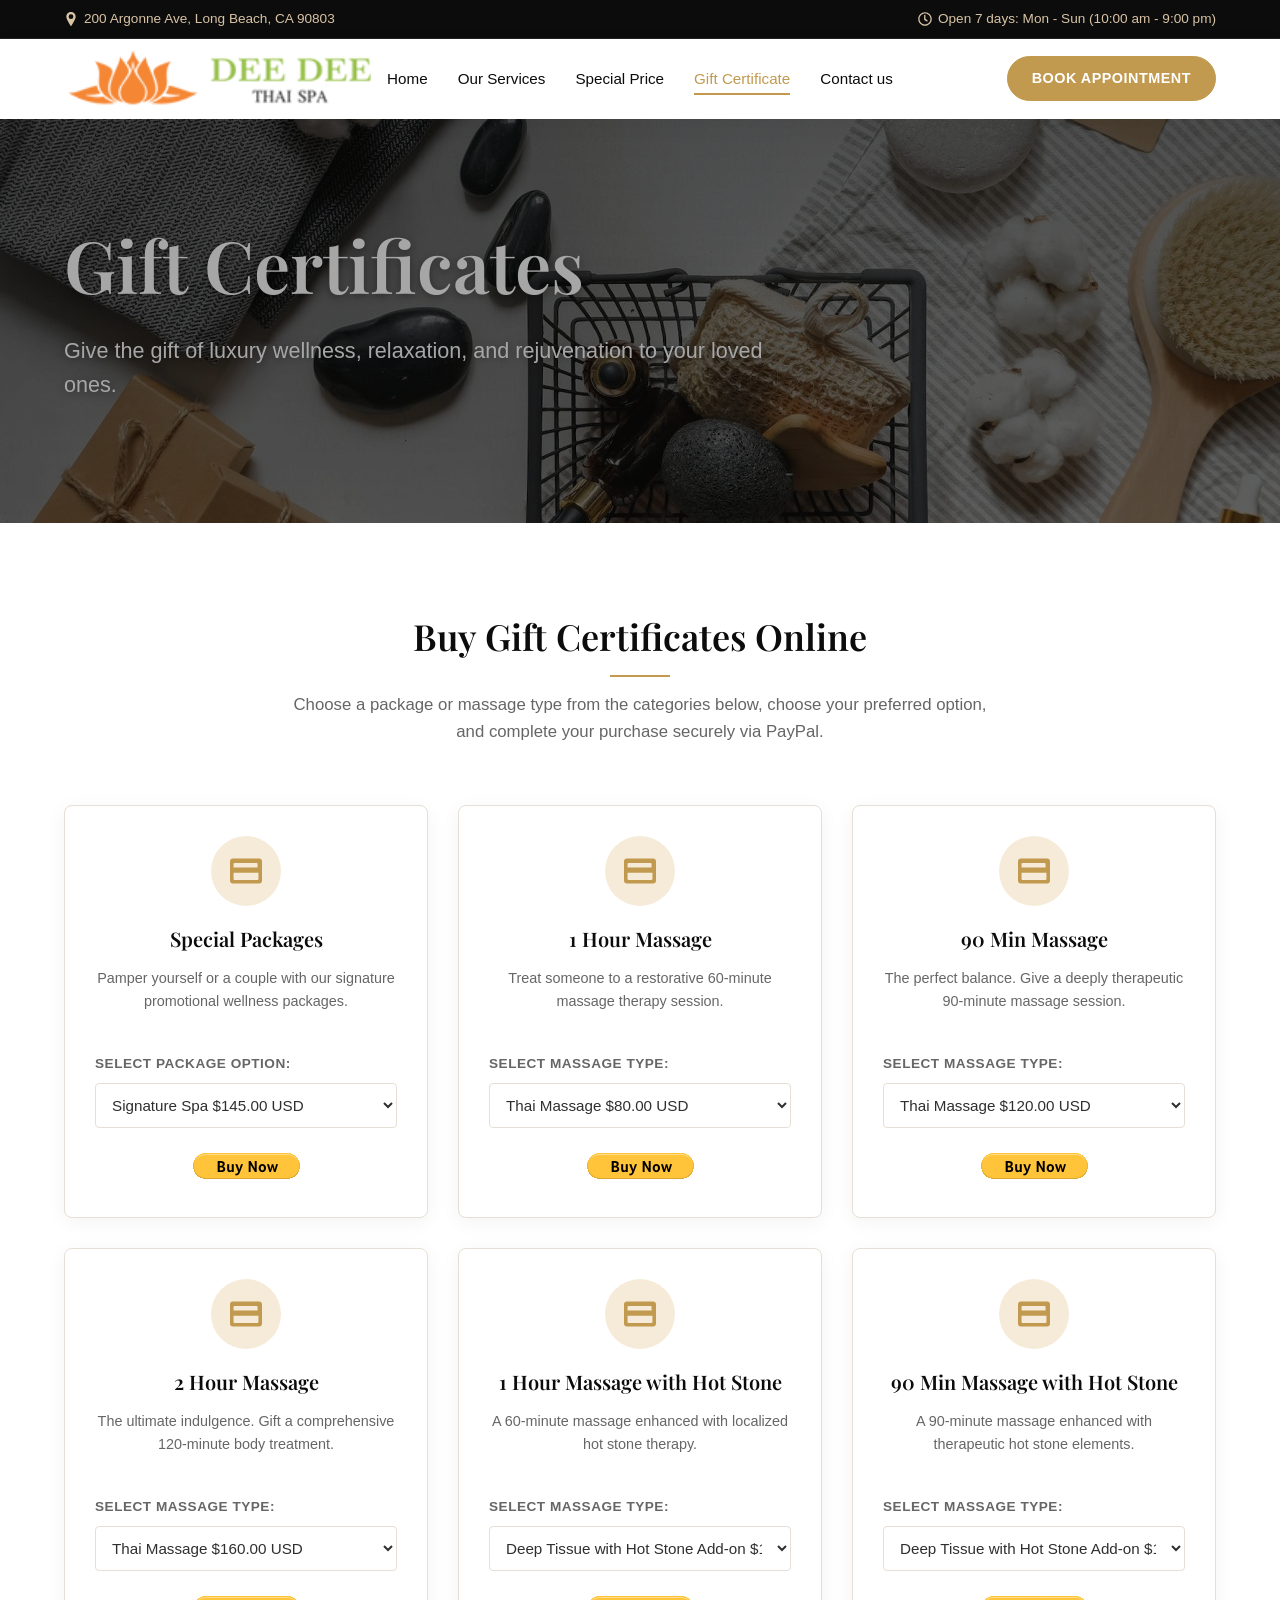
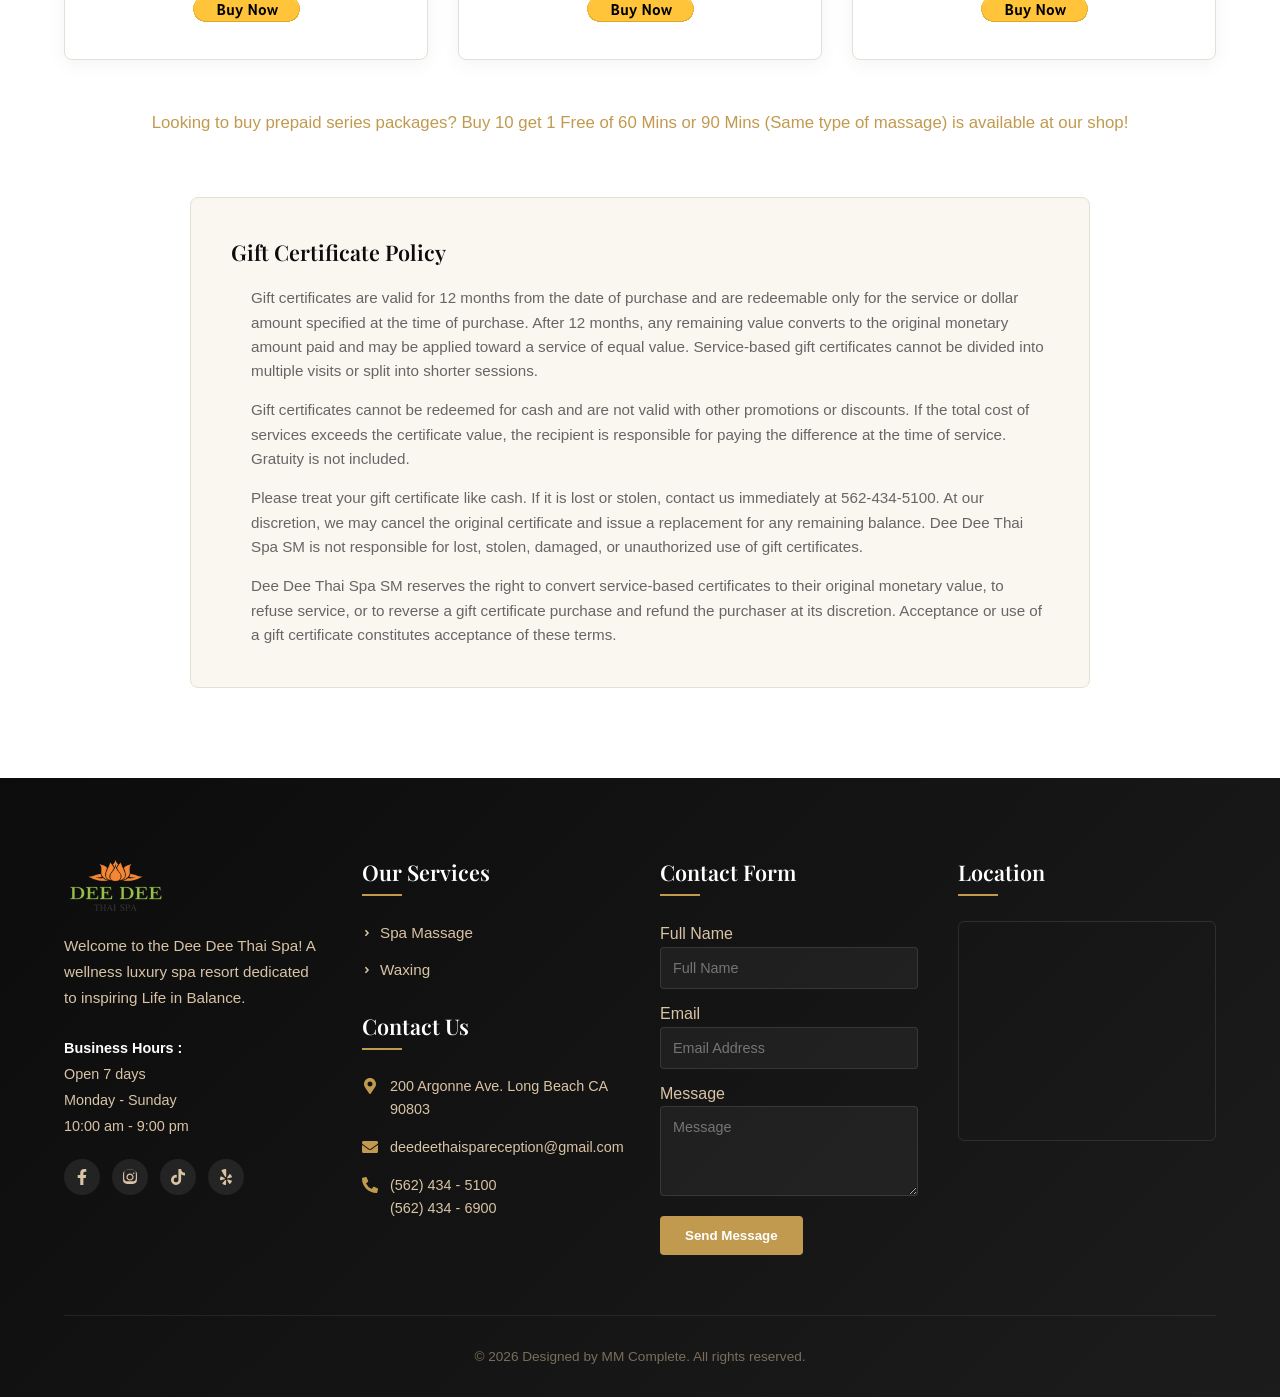
==== gift-certificad/index.html @ a2afb632 "Initial commit with hamburger menu fix" ====
<!DOCTYPE html>
<html lang="en">
<head>
  <meta charset="UTF-8">
  <meta name="viewport" content="width=device-width, initial-scale=1.0">
  <title>Gift Certificate | Dee Dee Thai Spa Long Beach</title>
  
  <!-- SEO Meta Tags -->
  <meta name="description" content="Purchase Dee Dee Thai Spa gift certificates online. Select from our special packages or massage durations and purchase safely via PayPal. The perfect gift of relaxation.">
  <meta name="keywords" content="Gift Certificate Spa, Spa Gift Voucher Long Beach, Buy massage online, PayPal spa voucher, Dee Dee Thai Spa gift">
  
  <!-- Favicon and Page Icons -->
  <link rel="icon" type="image/png" href="../assets/images/nav-logo.png">
  <link rel="apple-touch-icon" href="../assets/images/nav-logo.png">

  <!-- CSS Stylesheets -->
  <link rel="stylesheet" href="../assets/css/styles.css">
</head>
<body>

  <!-- Skip to Content Link -->
  <a href="#main-content" class="skip-link">Skip to main content</a>

  <!-- Top bar info -->
  <div class="top-bar" role="complementary" aria-label="Business Info">
    <div class="top-bar-left">
      <div class="top-bar-item">
        <svg aria-hidden="true" viewBox="0 0 512 512" xmlns="http://www.w3.org/2000/svg"><path d="M256 0C161.89 0 85.33 76.56 85.33 170.67c0 100.86 156.45 329.56 163.07 339.11a9.38 9.38 0 0 0 15.19 0c6.63-9.55 163.08-238.25 163.08-339.11C426.67 76.56 350.11 0 256 0zm0 256a85.33 85.33 0 1 1 85.33-85.33A85.43 85.43 0 0 1 256 256z"/></svg>
        <span>200 Argonne Ave, Long Beach, CA 90803</span>
      </div>
    </div>
    <div class="top-bar-right">
      <div class="top-bar-item">
        <svg aria-hidden="true" viewBox="0 0 512 512" xmlns="http://www.w3.org/2000/svg"><path d="M256 8C119 8 8 119 8 256s111 248 248 248 248-111 248-248S393 8 256 8zm0 448c-110.5 0-200-89.5-200-200S145.5 56 256 56s200 89.5 200 200-89.5 200-200 200zm61.8-104.2l-84.2-61.1c-6-4.4-9.6-11.4-9.6-18.9V120c0-13.3 10.7-24 24-24s24 10.7 24 24v129.7l72.2 52.4c10.8 7.9 13 23 5.1 33.8-7.8 10.8-22.9 13.1-33.5 5.3z"/></svg>
        <span>Open 7 days: Mon - Sun (10:00 am - 9:00 pm)</span>
      </div>
    </div>
  </div>

  <!-- Main Navigation Header -->
  <header>
    <div class="header-container">
      <a href="../index.html" class="logo" aria-label="Dee Dee Thai Spa Homepage">
        <img src="../assets/images/nav-logo.png" alt="Dee Dee Thai Spa Logo">
      </a>
      
      <nav aria-label="Main Navigation">
        <button class="menu-toggle" id="menu-toggle" aria-expanded="false" aria-controls="nav-menu" aria-label="Toggle navigation menu">
          <svg aria-hidden="true" viewBox="0 0 24 24" xmlns="http://www.w3.org/2000/svg"><path d="M3 18h18v-2H3v2zm0-5h18v-2H3v2zm0-7v2h18V6H3z"/></svg>
        </button>
        <ul class="nav-menu" id="nav-menu">
          <li class="nav-item"><a href="../index.html">Home</a></li>
          <li class="nav-item"><a href="../our-services/index.html">Our Services</a></li>
          <li class="nav-item"><a href="../special-price/index.html">Special Price</a></li>
          <li class="nav-item active"><a href="../gift-certificad/index.html">Gift Certificate</a></li>
          <li class="nav-item"><a href="#contact-us">Contact us</a></li>
          <li class="nav-item mobile-only">
            <a href="tel:5624345100" class="book-btn" role="button" aria-label="Book Appointment by calling (562) 434-5100">Book Appointment</a>
          </li>
        </ul>
      </nav>
      
      <div class="header-action">
        <a href="tel:5624345100" class="book-btn" role="button" aria-label="Book Appointment by calling (562) 434-5100">Book Appointment</a>
      </div>
    </div>
  </header>

  <main id="main-content">
    
    <!-- Hero Banner -->
    <section class="hero" style="background-image: linear-gradient(rgba(0,0,0,0.5), rgba(0,0,0,0.4)), url('../assets/images/beauty-box-wellness-zero-waste-gift-natural-organic-spa-care-package-handmade-eco-box-mental-e1672052382605.jpg'); min-height: 40vh; padding: 100px 5% 80px 5%;" aria-label="Gift Certificate Header">
      <h1>Gift Certificates</h1>
      <p>Give the gift of luxury wellness, relaxation, and rejuvenation to your loved ones.</p>
    </section>

    <!-- Gift Certificates Selection Section -->
    <section aria-labelledby="gift-selection-title">
      <div class="section-container">
        <div class="section-header">
          <h2 id="gift-selection-title">Buy Gift Certificates Online</h2>
          <p>Choose a package or massage type from the categories below, choose your preferred option, and complete your purchase securely via PayPal.</p>
        </div>

        <div class="gift-selection-grid">
          
          <!-- Card 1: Special Packages -->
          <article class="gift-purchase-card" aria-labelledby="gc-special">
            <div>
              <div class="gift-card-icon" aria-hidden="true">
                <svg viewBox="0 0 576 512" xmlns="http://www.w3.org/2000/svg"><path d="M528 32H48C21.5 32 0 53.5 0 80v352c0 26.5 21.5 48 48 48h480c26.5 0 48-21.5 48-48V80c0-26.5-21.5-48-48-48zm-16 160H64v-64c0-8.8 7.2-16 16-16h400c8.8 0 16 7.2 16 16v64zm0 208c0 8.8-7.2 16-16 16H80c-8.8 0-16-7.2-16-16v-112h448v112z"/></svg>
              </div>
              <h3 id="gc-special">Special Packages</h3>
              <p style="color: var(--text-muted); font-size: 0.9rem; margin-bottom: 20px;">Pamper yourself or a couple with our signature promotional wellness packages.</p>
            </div>
            
            <form class="gift-purchase-form" action="https://www.paypal.com/cgi-bin/webscr" method="post" target="_top" aria-label="Purchase Special Packages Gift Certificate">
              <input name="cmd" type="hidden" value="_s-xclick">
              <input name="hosted_button_id" type="hidden" value="4QTT78NMVSGW4">
              <input name="currency_code" type="hidden" value="USD">
              
              <div class="gift-select-group">
                <label for="select-special">Select Package Option:</label>
                <input name="on0" type="hidden" value="Special Packages">
                <select name="os0" id="select-special" class="gift-select-element">
                  <option value="Signature Spa">Signature Spa $145.00 USD</option>
                  <option value="Sweetheart Package">Sweetheart Package $189.00 USD</option>
                </select>
              </div>
              
              <input type="image" class="paypal-btn-input" name="submit" src="../assets/images/paypal_buynow.gif" alt="PayPal - The safer, easier way to pay online!">
            </form>
          </article>

          <!-- Card 2: 1 Hour Massage -->
          <article class="gift-purchase-card" aria-labelledby="gc-1hour">
            <div>
              <div class="gift-card-icon" aria-hidden="true">
                <svg viewBox="0 0 576 512" xmlns="http://www.w3.org/2000/svg"><path d="M528 32H48C21.5 32 0 53.5 0 80v352c0 26.5 21.5 48 48 48h480c26.5 0 48-21.5 48-48V80c0-26.5-21.5-48-48-48zm-16 160H64v-64c0-8.8 7.2-16 16-16h400c8.8 0 16 7.2 16 16v64zm0 208c0 8.8-7.2 16-16 16H80c-8.8 0-16-7.2-16-16v-112h448v112z"/></svg>
              </div>
              <h3 id="gc-1hour">1 Hour Massage</h3>
              <p style="color: var(--text-muted); font-size: 0.9rem; margin-bottom: 20px;">Treat someone to a restorative 60-minute massage therapy session.</p>
            </div>
            
            <form class="gift-purchase-form" action="https://www.paypal.com/cgi-bin/webscr" method="post" target="_top" aria-label="Purchase 1 Hour Massage Gift Certificate">
              <input name="cmd" type="hidden" value="_s-xclick">
              <input name="hosted_button_id" type="hidden" value="4ZQUJLMFGWKE4">
              <input name="currency_code" type="hidden" value="USD">
              
              <div class="gift-select-group">
                <label for="select-1hour">Select Massage Type:</label>
                <input name="on0" type="hidden" value="1 Hour Massage">
                <select name="os0" id="select-1hour" class="gift-select-element">
                  <option value="Thai Massage">Thai Massage $80.00 USD</option>
                  <option value="Swedish Massage">Swedish Massage $80.00 USD</option>
                  <option value="Combo Massage">Combo Massage $80.00 USD</option>
                  <option value="Cranial Massage">Cranial Massage $90.00 USD</option>
                  <option value="Deep Tissue with Thai Style Massage">Deep Tissue with Thai Style Massage $90.00 USD</option>
                  <option value="Reflexology Massage">Reflexology Massage $90.00 USD</option>
                  <option value="Head, Neck, Shoulder, Lower Back Massage">Head, Neck, Shoulder, Lower Back Massage $90.00 USD</option>
                  <option value="Prenatal (4+ months) Massage">Prenatal (4+ months) Massage $100.00 USD</option>
                  <option value="Full Body Hot Stone with Thai, Swedish, or Combo Massage">Full Body Hot Stone with Thai/Swedish/Combo $115.00 USD</option>
                  <option value="Full Body Thai Herbal Compress Massage">Full Body Thai Herbal Compress $120.00 USD</option>
                </select>
              </div>
              
              <input type="image" class="paypal-btn-input" name="submit" src="../assets/images/paypal_buynow.gif" alt="PayPal - The safer, easier way to pay online!">
            </form>
          </article>

          <!-- Card 3: 90 Min Massage -->
          <article class="gift-purchase-card" aria-labelledby="gc-90min">
            <div>
              <div class="gift-card-icon" aria-hidden="true">
                <svg viewBox="0 0 576 512" xmlns="http://www.w3.org/2000/svg"><path d="M528 32H48C21.5 32 0 53.5 0 80v352c0 26.5 21.5 48 48 48h480c26.5 0 48-21.5 48-48V80c0-26.5-21.5-48-48-48zm-16 160H64v-64c0-8.8 7.2-16 16-16h400c8.8 0 16 7.2 16 16v64zm0 208c0 8.8-7.2 16-16 16H80c-8.8 0-16-7.2-16-16v-112h448v112z"/></svg>
              </div>
              <h3 id="gc-90min">90 Min Massage</h3>
              <p style="color: var(--text-muted); font-size: 0.9rem; margin-bottom: 20px;">The perfect balance. Give a deeply therapeutic 90-minute massage session.</p>
            </div>
            
            <form class="gift-purchase-form" action="https://www.paypal.com/cgi-bin/webscr" method="post" target="_top" aria-label="Purchase 90 Min Massage Gift Certificate">
              <input name="cmd" type="hidden" value="_s-xclick">
              <input name="hosted_button_id" type="hidden" value="7Z3KY2JALSWF4">
              <input name="currency_code" type="hidden" value="USD">
              
              <div class="gift-select-group">
                <label for="select-90min">Select Massage Type:</label>
                <input name="on0" type="hidden" value="90 Min Massage">
                <select name="os0" id="select-90min" class="gift-select-element">
                  <option value="Thai Massage">Thai Massage $120.00 USD</option>
                  <option value="Swedish Massage">Swedish Massage $120.00 USD</option>
                  <option value="Combination Massage">Combination Massage $120.00 USD</option>
                  <option value="Deep Tissue Massage">Deep Tissue Massage $135.00 USD</option>
                  <option value="Reflexology Massage">Reflexology Massage $135.00 USD</option>
                  <option value="Head, Neck, Shoulder, Lower Back Massage">Head, Neck, Shoulder, Lower Back Massage $135.00 USD</option>
                  <option value="Full Body Hot Stone Massage">Full Body Hot Stone Massage $145.00 USD</option>
                  <option value="Thai Herbal Compress Massage">Thai Herbal Compress Massage $160.00 USD</option>
                  <option value="Prenatal (4+ months) Massage">Prenatal (4+ months) Massage $150.00 USD</option>
                  <option value="Full Body Hot Oil Aromatherapy Massage">Full Body Hot Oil Aromatherapy $145.00 USD</option>
                </select>
              </div>
              
              <input type="image" class="paypal-btn-input" name="submit" src="../assets/images/paypal_buynow.gif" alt="PayPal - The safer, easier way to pay online!">
            </form>
          </article>

          <!-- Card 4: 2 Hour Massage -->
          <article class="gift-purchase-card" aria-labelledby="gc-2hour">
            <div>
              <div class="gift-card-icon" aria-hidden="true">
                <svg viewBox="0 0 576 512" xmlns="http://www.w3.org/2000/svg"><path d="M528 32H48C21.5 32 0 53.5 0 80v352c0 26.5 21.5 48 48 48h480c26.5 0 48-21.5 48-48V80c0-26.5-21.5-48-48-48zm-16 160H64v-64c0-8.8 7.2-16 16-16h400c8.8 0 16 7.2 16 16v64zm0 208c0 8.8-7.2 16-16 16H80c-8.8 0-16-7.2-16-16v-112h448v112z"/></svg>
              </div>
              <h3 id="gc-2hour">2 Hour Massage</h3>
              <p style="color: var(--text-muted); font-size: 0.9rem; margin-bottom: 20px;">The ultimate indulgence. Gift a comprehensive 120-minute body treatment.</p>
            </div>
            
            <form class="gift-purchase-form" action="https://www.paypal.com/cgi-bin/webscr" method="post" target="_top" aria-label="Purchase 2 Hour Massage Gift Certificate">
              <input name="cmd" type="hidden" value="_s-xclick">
              <input name="hosted_button_id" type="hidden" value="TGTY9ZR8Y8W8U">
              <input name="currency_code" type="hidden" value="USD">
              
              <div class="gift-select-group">
                <label for="select-2hour">Select Massage Type:</label>
                <input name="on0" type="hidden" value="2 Hour Massage">
                <select name="os0" id="select-2hour" class="gift-select-element">
                  <option value="Thai Massage">Thai Massage $160.00 USD</option>
                  <option value="Swedish Massage">Swedish Massage $160.00 USD</option>
                  <option value="Combination Massage">Combination Massage $160.00 USD</option>
                  <option value="Deep Tissue with Thai Style Massage">Deep Tissue with Thai Style Massage $180.00 USD</option>
                  <option value="Head, Neck, Shoulder, Lower Back Massage">Head, Neck, Shoulder, Lower Back Massage $180.00 USD</option>
                  <option value="Full Body Hot Stone Massage">Full Body Hot Stone Massage $175.00 USD</option>
                  <option value="Full Body Hot Oil Aromatherapy Massage">Full Body Hot Oil Aromatherapy $175.00 USD</option>
                </select>
              </div>
              
              <input type="image" class="paypal-btn-input" name="submit" src="../assets/images/paypal_buynow.gif" alt="PayPal - The safer, easier way to pay online!">
            </form>
          </article>

          <!-- Card 5: 1 Hour Massage with Hot Stone -->
          <article class="gift-purchase-card" aria-labelledby="gc-1hour-stone">
            <div>
              <div class="gift-card-icon" aria-hidden="true">
                <svg viewBox="0 0 576 512" xmlns="http://www.w3.org/2000/svg"><path d="M528 32H48C21.5 32 0 53.5 0 80v352c0 26.5 21.5 48 48 48h480c26.5 0 48-21.5 48-48V80c0-26.5-21.5-48-48-48zm-16 160H64v-64c0-8.8 7.2-16 16-16h400c8.8 0 16 7.2 16 16v64zm0 208c0 8.8-7.2 16-16 16H80c-8.8 0-16-7.2-16-16v-112h448v112z"/></svg>
              </div>
              <h3 id="gc-1hour-stone">1 Hour Massage with Hot Stone</h3>
              <p style="color: var(--text-muted); font-size: 0.9rem; margin-bottom: 20px;">A 60-minute massage enhanced with localized hot stone therapy.</p>
            </div>
            
            <form class="gift-purchase-form" action="https://www.paypal.com/cgi-bin/webscr" method="post" target="_top" aria-label="Purchase 1 Hour Massage with Hot Stone Gift Certificate">
              <input name="cmd" type="hidden" value="_s-xclick">
              <input name="hosted_button_id" type="hidden" value="VEC6EKQQTTMY4">
              <input name="currency_code" type="hidden" value="USD">
              
              <div class="gift-select-group">
                <label for="select-1hour-stone">Select Massage Type:</label>
                <input name="on0" type="hidden" value="1 Hour Massage with Hot Stone Add-on">
                <select name="os0" id="select-1hour-stone" class="gift-select-element">
                  <option value="Deep Tissue with Hot Stone Add-on">Deep Tissue with Hot Stone Add-on $125.00 USD</option>
                  <option value="Head, Neck, Shoulder, Lower Back Massage with Hot Stone Add-on">Head, Neck, Shoulder, Back with Hot Stone $125.00 USD</option>
                  <option value="Sport Massage with Hot Stone Add-on">Sport Massage with Hot Stone Add-on $125.00 USD</option>
                </select>
              </div>
              
              <input type="image" class="paypal-btn-input" name="submit" src="../assets/images/paypal_buynow.gif" alt="PayPal - The safer, easier way to pay online!">
            </form>
          </article>

          <!-- Card 6: 90 Min Massage with Hot Stone -->
          <article class="gift-purchase-card" aria-labelledby="gc-90min-stone">
            <div>
              <div class="gift-card-icon" aria-hidden="true">
                <svg viewBox="0 0 576 512" xmlns="http://www.w3.org/2000/svg"><path d="M528 32H48C21.5 32 0 53.5 0 80v352c0 26.5 21.5 48 48 48h480c26.5 0 48-21.5 48-48V80c0-26.5-21.5-48-48-48zm-16 160H64v-64c0-8.8 7.2-16 16-16h400c8.8 0 16 7.2 16 16v64zm0 208c0 8.8-7.2 16-16 16H80c-8.8 0-16-7.2-16-16v-112h448v112z"/></svg>
              </div>
              <h3 id="gc-90min-stone">90 Min Massage with Hot Stone</h3>
              <p style="color: var(--text-muted); font-size: 0.9rem; margin-bottom: 20px;">A 90-minute massage enhanced with therapeutic hot stone elements.</p>
            </div>
            
            <form class="gift-purchase-form" action="https://www.paypal.com/cgi-bin/webscr" method="post" target="_top" aria-label="Purchase 90 Min Massage with Hot Stone Gift Certificate">
              <input name="cmd" type="hidden" value="_s-xclick">
              <input name="hosted_button_id" type="hidden" value="DD2E4ZUK9GR7S">
              <input name="currency_code" type="hidden" value="USD">
              
              <div class="gift-select-group">
                <label for="select-90min-stone">Select Massage Type:</label>
                <input name="on0" type="hidden" value="90 Min Massage with Hot Stone Add-on">
                <select name="os0" id="select-90min-stone" class="gift-select-element">
                  <option value="Deep Tissue with Hot Stone Add-on">Deep Tissue with Hot Stone Add-on $170.00 USD</option>
                  <option value="Head, Neck, Shoulder, Lower Back Massage with Hot Stone Add-on">Head, Neck, Shoulder, Back with Hot Stone $170.00 USD</option>
                  <option value="Sport Massage with Hot Stone Add-on">Sport Massage with Hot Stone Add-on $170.00 USD</option>
                </select>
              </div>
              
              <input type="image" class="paypal-btn-input" name="submit" src="../assets/images/paypal_buynow.gif" alt="PayPal - The safer, easier way to pay online!">
            </form>
          </article>

        </div>

        <!-- Buy 10 Get 1 Free Promo Info -->
        <div style="text-align: center; margin-top: 50px; font-size: 1.05rem; font-weight: 500; color: var(--primary);">
          <span>Looking to buy prepaid series packages? Buy 10 get 1 Free of 60 Mins or 90 Mins (Same type of massage) is available at our shop!</span>
        </div>

        <!-- Policies Box -->
        <div class="policies-box" style="max-width: 900px; margin: 60px auto 0 auto;">
          <h3>Gift Certificate Policy</h3>
          <div class="policies-list">
            <p>Gift certificates are valid for 12 months from the date of purchase and are redeemable only for the service or dollar amount specified at the time of purchase. After 12 months, any remaining value converts to the original monetary amount paid and may be applied toward a service of equal value. Service-based gift certificates cannot be divided into multiple visits or split into shorter sessions.</p>
            <p>Gift certificates cannot be redeemed for cash and are not valid with other promotions or discounts. If the total cost of services exceeds the certificate value, the recipient is responsible for paying the difference at the time of service. Gratuity is not included.</p>
            <p>Please treat your gift certificate like cash. If it is lost or stolen, contact us immediately at 562-434-5100. At our discretion, we may cancel the original certificate and issue a replacement for any remaining balance. Dee Dee Thai Spa SM is not responsible for lost, stolen, damaged, or unauthorized use of gift certificates.</p>
            <p>Dee Dee Thai Spa SM reserves the right to convert service-based certificates to their original monetary value, to refuse service, or to reverse a gift certificate purchase and refund the purchaser at its discretion. Acceptance or use of a gift certificate constitutes acceptance of these terms.</p>
          </div>
        </div>

      </div>
    </section>
  </main>

  <!-- Footer Section & Contact Us -->
  <footer id="contact-us" aria-labelledby="footer-title">
    <div class="footer-container">
      <!-- Col 1 -->
      <div class="footer-col footer-about">
        <img src="../assets/images/header-logo.png" alt="Dee Dee Thai Spa Footer Logo">
        <p>Welcome to the Dee Dee Thai Spa! A wellness luxury spa resort dedicated to inspiring Life in Balance.</p>
        <ul class="footer-hours-list">
          <li><strong>Business Hours :</strong></li>
          <li>Open 7 days</li>
          <li>Monday - Sunday</li>
          <li>10:00 am - 9:00 pm</li>
        </ul>
        <div class="footer-socials">
          <a href="https://www.facebook.com/profile.php?id=61578241028779&sfnsn=mo&mibextid=RUbZ1f" target="_blank" rel="noopener" class="footer-social-link" aria-label="Facebook">
            <svg viewBox="0 0 320 512"><path d="M279.14 288l14.22-92.66h-88.91v-60.13c0-25.35 12.42-50.06 52.24-50.06h40.42V6.26S260.43 0 225.36 0c-73.22 0-121.08 44.38-121.08 124.72v70.62H22.89V288h81.39v224h100.17V288z"/></svg>
          </a>
          <a href="https://www.instagram.com/deedeethaispa" target="_blank" rel="noopener" class="footer-social-link" aria-label="Instagram">
            <svg viewBox="0 0 448 512"><path d="M224.1 141c-63.6 0-114.9 51.3-114.9 114.9s51.3 114.9 114.9 114.9S339 319.5 339 255.9 287.7 141 224.1 141zm0 189.6c-41.1 0-74.7-33.5-74.7-74.7s33.5-74.7 74.7-74.7 74.7 33.5 74.7 74.7-33.6 74.7-74.7 74.7zm146.4-194.3c0 14.9-12 26.8-26.8 26.8-14.9 0-26.8-12-26.8-26.8s12-26.8 26.8-26.8 26.8 12 26.8 26.8zm76.1 27.2c-1.7-35.9-9.9-67.7-36.2-93.9-26.2-26.2-58-34.4-93.9-36.2-37-2.1-147.9-2.1-184.9 0-35.8 1.7-67.6 9.9-93.9 36.1s-34.4 58-36.2 93.9c-2.1 37-2.1 147.9 0 184.9 1.7 35.8 9.9 67.6 36.2 93.9s58 34.4 93.9 36.2c37 2.1 147.9 2.1 184.9 0 35.9-1.7 67.7-9.9 93.9-36.2 26.2-26.2 34.4-58 36.2-93.9 2.1-37 2.1-147.8 0-184.8zM402.5 344.2c-7.7 19.4-22.9 34.5-42.2 42.2-29.5 11.6-99.3 9-136.2 9s-106.7 2.6-136.2-9c-19.4-7.7-34.5-22.9-42.2-42.2-11.6-29.5-9-99.3-9-136.2s2.6-106.7 9-136.2c7.7-19.4 22.9-34.5 42.2-42.2 29.5-11.6 99.3-9 136.2-9s106.7-2.6 136.2 9c19.4 7.7 34.5 22.9 42.2 42.2 11.6 29.5 9 99.3 9 136.2s2.7 106.7-9 136.2z"/></svg>
          </a>
          <a href="https://www.tiktok.com/@deedeethaispa" target="_blank" rel="noopener" class="footer-social-link" aria-label="TikTok">
            <svg viewBox="0 0 448 512"><path d="M448 209.9a210.1 210.1 0 0 1 -122.8-39.3V349.4A162.6 162.6 0 1 1 185 188.3V278.2a74.6 74.6 0 1 0 52.2 71.2V0l88 0a121.2 121.2 0 0 0 1.9 22.2h0A122.2 122.2 0 0 0 381 102.4a121.4 121.4 0 0 0 67 20.1z"/></svg>
          </a>
          <a href="https://www.yelp.com/biz/dee-dee-thai-spa-long-beach" target="_blank" rel="noopener" class="footer-social-link" aria-label="Yelp">
            <svg viewBox="0 0 384 512"><path d="M42.9 240.32l99.62 48.61c19.2 9.4 16.2 37.51-4.5 42.71L30.5 358.45a22.79 22.79 0 0 1-28.21-19.6 197.16 197.16 0 0 1 9-85.32 22.8 22.8 0 0 1 31.61-13.21zm44 239.25a199.45 199.45 0 0 0 79.42 32.11A22.78 22.78 0 0 0 192.94 490l3.9-110.82c.7-21.3-25.5-31.91-39.81-16.1l-74.21 82.4a22.82 22.82 0 0 0 4.09 34.09zm145.34-109.92l58.81 94a22.93 22.93 0 0 0 34 5.5 198.36 198.36 0 0 0 52.71-67.61A23 23 0 0 0 364.17 370l-105.42-34.26c-20.31-6.5-37.81 15.8-26.51 33.91zm148.33-132.23a197.44 197.44 0 0 0-50.41-69.31 22.85 22.85 0 0 0-34 4.4l-62 91.92c-11.9 17.7 4.7 40.61 25.2 34.71L366 268.63a23 23 0 0 0 14.61-31.21zM62.11 30.18a22.86 22.86 0 0 0-9.9 32l104.12 180.44c11.7 20.2 42.61 11.9 42.61-11.4V22.88a22.67 22.67 0 0 0-24.5-22.8 320.37 320.37 0 0 0-112.33 30.1z"/></svg>
          </a>
        </div>
      </div>
      
      <!-- Col 2 -->
      <div class="footer-col">
        <h3>Our Services</h3>
        <ul class="footer-links-list">
          <li>
            <a href="../our-services/index.html#Massage">
              <svg aria-hidden="true" viewBox="0 0 256 512"><path d="M224.3 273l-136 136c-9.4 9.4-24.6 9.4-33.9 0l-22.6-22.6c-9.4-9.4-9.4-24.6 0-33.9l96.4-96.4-96.4-96.4c-9.4-9.4-9.4-24.6 0-33.9L54.3 103c9.4-9.4 24.6-9.4 33.9 0l136 136c9.5 9.4 9.5 24.6.1 34z"/></svg>
              <span>Spa Massage</span>
            </a>
          </li>
          <li>
            <a href="../our-services/index.html#Waxing">
              <svg aria-hidden="true" viewBox="0 0 256 512"><path d="M224.3 273l-136 136c-9.4 9.4-24.6 9.4-33.9 0l-22.6-22.6c-9.4-9.4-9.4-24.6 0-33.9l96.4-96.4-96.4-96.4c-9.4-9.4-9.4-24.6 0-33.9L54.3 103c9.4-9.4 24.6-9.4 33.9 0l136 136c9.5 9.4 9.5 24.6.1 34z"/></svg>
              <span>Waxing</span>
            </a>
          </li>
        </ul>
        
        <h3 style="margin-top: 30px;" id="footer-title">Contact Us</h3>
        <ul class="footer-contact-list">
          <li>
            <svg aria-hidden="true" viewBox="0 0 384 512"><path d="M172.268 501.67C26.97 291.031 0 269.413 0 192 0 85.961 85.961 0 192 0s192 85.961 192 192c0 77.413-26.97 99.031-172.268 309.67-9.535 13.774-29.93 13.773-39.464 0zM192 272c44.183 0 80-35.817 80-80s-35.817-80-80-80-80 35.817-80 80 35.817 80 80 80z"/></svg>
            <span>200 Argonne Ave. Long Beach CA 90803</span>
          </li>
          <li>
            <svg aria-hidden="true" viewBox="0 0 512 512"><path d="M502.3 190.8c3.9-3.1 9.7-.2 9.7 4.7V400c0 26.5-21.5 48-48 48H48c-26.5 0-48-21.5-48-48V195.6c0-5 5.7-7.8 9.7-4.7 22.4 17.4 52.1 39.5 154.1 113.6 21.1 15.4 56.7 47.8 92.2 47.6 35.7.3 72-32.8 92.3-47.6 102-74.1 131.6-96.3 154-113.7zM256 320c23.2.4 56.6-29.2 73.4-41.4 132.7-96.3 142.8-104.7 173.4-128.7 5.8-4.5 9.2-11.5 9.2-18.9v-19c0-26.5-21.5-48-48-48H48C21.5 64 0 85.5 0 112v19c0 7.4 3.4 14.3 9.2 18.9 30.6 23.9 40.7 32.4 173.4 128.7 16.8 12.2 50.2 41.8 73.4 41.4z"/></svg>
            <a href="mailto:deedeethaispareception@gmail.com">deedeethaispareception@gmail.com</a>
          </li>
          <li>
            <svg aria-hidden="true" viewBox="0 0 512 512"><path d="M497.39 361.8l-112-48a24 24 0 0 0-28 6.9l-49.6 60.6A370.66 370.66 0 0 1 130.6 204.11l60.6-49.6a23.94 23.94 0 0 0 6.9-28l-48-112A24.16 24.16 0 0 0 122.6.61l-104 24A24 24 0 0 0 0 48c0 256.5 207.9 464 464 464a24 24 0 0 0 23.4-18.6l24-104a24.29 24.29 0 0 0-14.01-27.6z"/></svg>
            <div>
              <a href="tel:5624345100">(562) 434 - 5100</a><br>
              <a href="tel:5624346900">(562) 434 - 6900</a>
            </div>
          </li>
        </ul>
      </div>
      
      <!-- Col 3 -->
      <div class="footer-col">
        <h3>Contact Form</h3>
        <form class="footer-contact-form" action="#" method="POST" aria-label="Contact Spa Form">
          <div>
            <label for="form-name" class="elementor-screen-only">Full Name</label>
            <input type="text" id="form-name" name="name" placeholder="Full Name" required>
          </div>
          <div>
            <label for="form-email" class="elementor-screen-only">Email</label>
            <input type="email" id="form-email" name="email" placeholder="Email Address" required>
          </div>
          <div>
            <label for="form-message" class="elementor-screen-only">Message</label>
            <textarea id="form-message" name="message" rows="4" placeholder="Message" required></textarea>
          </div>
          <button type="submit" class="footer-form-submit-btn">Send Message</button>
        </form>
      </div>

      <!-- Col 4 -->
      <div class="footer-col">
        <h3>Location</h3>
        <div class="footer-map-container">
          <iframe 
            src="https://maps.google.com/maps?q=Dee%20Dee%20Thai%20Spa%20200%20Argonne%20Ave%2C%20Long%20Beach%2C%20CA%2090803%20%E0%B8%AA%E0%B8%AB%E0%B8%A3%E0%B8%B1%E0%B8%90%E0%B8%AD%E0%B9%80%E0%B8%A1%E0%B8%A3%E0%B8%B4%E0%B8%81%E0%B8%B2&t=m&z=17&output=embed&iwloc=near"
            title="Google Maps Location of Dee Dee Thai Spa"
            aria-label="Google Maps Location of Dee Dee Thai Spa at 200 Argonne Ave"
            loading="lazy">
          </iframe>
        </div>
      </div>
    </div>
    
    <div class="footer-bottom">
      <p>© 2026 Designed by MM Complete. All rights reserved.</p>
    </div>
  </footer>
  <!-- Javascript File -->
  <script src="../assets/js/main.js"></script>
  <script src="https://workspace.mmcomplete.com/analytics.js" data-site-id="site-5318" async></script>
  <script src="https://workspace.mmcomplete.com/ada-widget.js" data-website-id="site-5318" async></script>
</body>
</html>
---- assets/css/styles.css ----
@import url("fonts.css");
@import url('https://fonts.googleapis.com/css2?family=Playfair+Display:ital,wght@0,400;0,600;0,700;1,400&display=swap');

/* Global Resets & Variables */
:root {
  --primary: #c19a4f;
  --primary-hover: #b0873a;
  --primary-light: #f6ebd8;
  --dark: #0c0c0c;
  --dark-light: #1c1c1c;
  --light: #FAF6F0;
  --white: #ffffff;
  --text: #2f2f2f;
  --text-muted: #666666;
  --border: #e6dfd5;
  --font-heading: 'Poppins', sans-serif;
  --font-body: 'Roboto', sans-serif;
  --font-serif: 'Playfair Display', serif;
  --transition: all 0.3s ease;
  --shadow: 0 4px 20px rgba(0, 0, 0, 0.05);
  --shadow-lg: 0 10px 30px rgba(0, 0, 0, 0.1);
  --outline-color: #24f6fa;
  --font-scale: 1;
}

/* Accessibility Variables (High Contrast) */
body.high-contrast {
  --primary: #ffeb3b;
  --primary-hover: #ffff00;
  --primary-light: #333300;
  --dark: #000000;
  --dark-light: #111111;
  --light: #000000;
  --white: #000000;
  --text: #ffffff;
  --text-muted: #dddddd;
  --border: #ffffff;
  --shadow: none;
  --shadow-lg: none;
  background-color: #000000 !important;
  color: #ffffff !important;
}

body.high-contrast .card, 
body.high-contrast header,
body.high-contrast footer,
body.high-contrast section,
body.high-contrast input,
body.high-contrast textarea,
body.high-contrast select {
  background: #000000 !important;
  color: #ffffff !important;
  border: 2px solid #ffffff !important;
}

body.highlight-links a {
  text-decoration: underline !important;
  background-color: #ffff00 !important;
  color: #000000 !important;
  font-weight: bold !important;
}

/* Skip Link */
.skip-link {
  position: absolute;
  top: -100px;
  left: 0;
  background: var(--primary);
  color: var(--white);
  padding: 10px 20px;
  z-index: 9999;
  transition: top 0.2s ease;
}
.skip-link:focus {
  top: 0;
  outline: 3px solid var(--outline-color);
}

/* Base Styles */
* {
  box-sizing: border-box;
  margin: 0;
  padding: 0;
}

html {
  scroll-behavior: smooth;
  font-size: calc(16px * var(--font-scale));
}

body {
  font-family: var(--font-body);
  color: var(--text);
  background-color: var(--white);
  line-height: 1.6;
  overflow-x: hidden;
}

h1, h2, h3, h4, h5, h6 {
  font-family: var(--font-heading);
  font-weight: 600;
  line-height: 1.3;
  color: var(--dark);
}

body.high-contrast h1, 
body.high-contrast h2, 
body.high-contrast h3, 
body.high-contrast h4 {
  color: #ffffff !important;
}

a {
  color: inherit;
  text-decoration: none;
  transition: var(--transition);
}

img {
  max-width: 100%;
  height: auto;
  display: block;
}

/* Accessibility Focus Outline */
*:focus-visible {
  outline: 3px solid var(--outline-color);
  outline-offset: 3px;
}

/* Top Address/Hours Bar */
.top-bar {
  background-color: var(--dark);
  color: #d8c3a5;
  font-size: 0.85rem;
  padding: 8px 5%;
  display: flex;
  justify-content: space-between;
  align-items: center;
  flex-wrap: wrap;
  border-bottom: 1px solid #222;
}

.top-bar-left, .top-bar-right {
  display: flex;
  gap: 20px;
  align-items: center;
}

.top-bar a:hover {
  color: var(--primary);
}

.top-bar-item {
  display: flex;
  align-items: center;
  gap: 6px;
}

.top-bar-item svg {
  width: 14px;
  height: 14px;
  fill: currentColor;
}

/* Header & Navigation */
header {
  background-color: var(--white);
  box-shadow: var(--shadow);
  position: sticky;
  top: 0;
  z-index: 1000;
  padding: 10px 5%;
}

.header-container {
  display: grid;
  grid-template-columns: 1fr auto 1fr;
  align-items: center;
  max-width: 1400px;
  margin: 0 auto;
}

.logo {
  justify-self: start;
}

nav {
  justify-self: center;
}

.header-action {
  justify-self: end;
}

.mobile-only {
  display: none !important;
}

.logo img {
  height: 60px;
  width: auto;
}

.nav-menu {
  display: flex;
  list-style: none;
  gap: 30px;
  align-items: center;
}

.nav-item a {
  font-weight: 500;
  font-size: 0.95rem;
  color: var(--dark);
  padding: 8px 0;
  position: relative;
}

.nav-item a::after {
  content: '';
  position: absolute;
  bottom: 0;
  left: 0;
  width: 0;
  height: 2px;
  background-color: var(--primary);
  transition: var(--transition);
}

.nav-item a:hover::after,
.nav-item.active a::after {
  width: 100%;
}

.nav-item a:hover,
.nav-item.active a {
  color: var(--primary);
}

.book-btn {
  background-color: var(--primary);
  color: var(--white);
  padding: 10px 24px;
  border-radius: 50px;
  font-weight: 600;
  font-size: 0.9rem;
  text-transform: uppercase;
  letter-spacing: 0.5px;
  border: 1px solid var(--primary);
  display: inline-block;
  text-align: center;
}

.book-btn:hover {
  background-color: var(--primary-hover);
  border-color: var(--primary-hover);
  color: var(--white);
  transform: translateY(-2px);
}

.menu-toggle {
  display: none;
  background: none;
  border: none;
  cursor: pointer;
  padding: 5px;
}

.menu-toggle svg {
  width: 28px;
  height: 28px;
  fill: var(--dark);
}

/* Hero Section */
.hero {
  position: relative;
  padding: 160px 8% 140px 8%;
  color: var(--white);
  display: flex;
  flex-direction: column;
  justify-content: center;
  align-items: flex-start;
  text-align: left;
  min-height: 85vh;
  overflow: hidden;
}

/* Background overlay on top of video, below text */
.hero::after {
  content: '';
  position: absolute;
  top: 0;
  left: 0;
  width: 100%;
  height: 100%;
  background: rgba(0, 0, 0, 0.35);
  z-index: 2;
}

.hero-video {
  position: absolute;
  top: 50%;
  left: 50%;
  min-width: 100%;
  min-height: 100%;
  width: auto;
  height: auto;
  z-index: 1;
  transform: translate(-50%, -50%);
  object-fit: cover;
}

.hero-content {
  position: relative;
  z-index: 3;
  max-width: 850px;
  width: 100%;
}

.hero h1 {
  font-size: 4.5rem;
  color: var(--white);
  font-family: var(--font-serif);
  margin-bottom: 25px;
  line-height: 1.25;
  text-shadow: 0 2px 10px rgba(0,0,0,0.4);
  animation: fadeInDown 0.8s ease;
}

.hero p {
  font-size: 1.35rem;
  color: #ffffff;
  max-width: 700px;
  margin-bottom: 40px;
  text-shadow: 0 1px 8px rgba(0,0,0,0.4);
  animation: fadeInUp 0.8s ease 0.2s;
  animation-fill-mode: both;
}

.hero-btns {
  display: none;
}

.btn-primary {
  background-color: var(--primary);
  color: var(--white);
  padding: 12px 30px;
  border-radius: 4px;
  font-weight: 600;
  border: 2px solid var(--primary);
}

.btn-primary:hover {
  background-color: var(--primary-hover);
  border-color: var(--primary-hover);
  transform: translateY(-2px);
}

.btn-secondary {
  background: transparent;
  color: var(--white);
  padding: 12px 30px;
  border-radius: 4px;
  font-weight: 600;
  border: 2px solid var(--white);
}

.btn-secondary:hover {
  background-color: var(--white);
  color: var(--dark);
  transform: translateY(-2px);
}

/* Social Bar in Hero */
.social-header-bar {
  margin-top: 40px;
}
.social-header-bar p {
  font-size: 1.45rem;
  font-weight: 600;
  margin-bottom: 20px;
  color: var(--white);
  text-transform: none;
  letter-spacing: normal;
  text-shadow: 0 1px 5px rgba(0,0,0,0.4);
}
.social-icons-row {
  display: flex;
  gap: 15px;
  justify-content: flex-start;
}
.social-icon-circle {
  width: 48px;
  height: 48px;
  border-radius: 50%;
  display: flex;
  justify-content: center;
  align-items: center;
  color: var(--white);
  transition: var(--transition);
}
.social-icon-circle.facebook {
  background-color: #1877f2;
}
.social-icon-circle.instagram {
  background: linear-gradient(45deg, #f09433 0%, #e6683c 25%, #dc2743 50%, #cc2366 75%, #bc1888 100%);
}
.social-icon-circle.tiktok {
  background-color: #000000;
  border: 1px solid rgba(255, 255, 255, 0.2);
}
.social-icon-circle.yelp {
  background-color: #d32323;
}
.social-icon-circle:hover {
  transform: scale(1.1);
  box-shadow: 0 4px 15px rgba(0, 0, 0, 0.4);
  color: var(--white);
}
.social-icon-circle svg {
  width: 22px;
  height: 22px;
  fill: currentColor;
}

/* Sections */
section {
  padding: 90px 5%;
}

.section-bg-light {
  background-color: var(--light);
}

.section-container {
  max-width: 1200px;
  margin: 0 auto;
}

.section-header {
  text-align: center;
  margin-bottom: 60px;
  max-width: 700px;
  margin-left: auto;
  margin-right: auto;
}

.section-header h2 {
  font-size: 2.25rem;
  color: var(--dark);
  margin-bottom: 15px;
  position: relative;
  font-family: var(--font-serif);
}

.section-header h2::after {
  content: '';
  display: block;
  width: 60px;
  height: 2px;
  background-color: var(--primary);
  margin: 15px auto 0 auto;
}

.section-header p {
  color: var(--text-muted);
  font-size: 1.05rem;
}

/* Grid Layouts */
.grid-3 {
  display: grid;
  grid-template-columns: repeat(auto-fit, minmax(320px, 1fr));
  gap: 30px;
}

.grid-2 {
  display: grid;
  grid-template-columns: repeat(auto-fit, minmax(450px, 1fr));
  gap: 50px;
  align-items: center;
}

/* Feature Cards (Home highlights) */
.service-highlight-card {
  background-color: var(--white);
  border-radius: 8px;
  overflow: hidden;
  box-shadow: var(--shadow);
  transition: var(--transition);
  border: 1px solid var(--border);
  display: flex;
  flex-direction: column;
}

.service-highlight-card:hover {
  transform: translateY(-5px);
  box-shadow: var(--shadow-lg);
}

.service-card-img {
  height: 220px;
  background-size: cover;
  background-position: center;
}

.service-card-content {
  padding: 30px;
  flex-grow: 1;
  display: flex;
  flex-direction: column;
}

.service-card-content h3 {
  font-size: 1.35rem;
  margin-bottom: 12px;
  color: var(--dark);
}

.service-card-content p {
  color: var(--text-muted);
  font-size: 0.95rem;
  margin-bottom: 20px;
  flex-grow: 1;
}

.read-more-link {
  color: var(--primary);
  font-weight: 600;
  display: flex;
  align-items: center;
  gap: 5px;
  font-size: 0.9rem;
}

.read-more-link:hover {
  gap: 10px;
}

/* About Section */
.about-image {
  border-radius: 12px;
  overflow: hidden;
  box-shadow: var(--shadow-lg);
  border: 5px solid var(--white);
}

.about-content h3 {
  color: var(--primary);
  text-transform: uppercase;
  font-size: 0.9rem;
  letter-spacing: 1px;
  margin-bottom: 10px;
}

.about-content h2 {
  font-size: 2.25rem;
  margin-bottom: 20px;
  font-family: var(--font-serif);
}

.about-content p {
  color: var(--text-muted);
  margin-bottom: 25px;
  font-size: 1.05rem;
}

/* Gallery Section */
.gallery-grid {
  display: grid;
  grid-template-columns: repeat(auto-fill, minmax(280px, 1fr));
  gap: 20px;
}

.gallery-item {
  position: relative;
  aspect-ratio: 4/3;
  overflow: hidden;
  border-radius: 8px;
  box-shadow: var(--shadow);
  cursor: pointer;
  border: 1px solid var(--border);
}

.gallery-item img {
  width: 100%;
  height: 100%;
  object-fit: cover;
  transition: transform 0.5s ease;
}

.gallery-overlay {
  position: absolute;
  top: 0;
  left: 0;
  width: 100%;
  height: 100%;
  background: rgba(12, 12, 12, 0.5);
  display: flex;
  justify-content: center;
  align-items: center;
  opacity: 0;
  transition: var(--transition);
}

.gallery-overlay svg {
  width: 36px;
  height: 36px;
  fill: var(--white);
  transform: scale(0.8);
  transition: transform 0.3s ease;
}

.gallery-item:hover img {
  transform: scale(1.08);
}

.gallery-item:hover .gallery-overlay {
  opacity: 1;
}

.gallery-item:hover .gallery-overlay svg {
  transform: scale(1);
}

/* Features Section */
.features-grid {
  display: grid;
  grid-template-columns: repeat(auto-fit, minmax(250px, 1fr));
  gap: 30px;
}

.feature-box {
  background: var(--white);
  padding: 30px;
  border-radius: 8px;
  box-shadow: var(--shadow);
  border: 1px solid var(--border);
  transition: var(--transition);
  text-align: center;
}

.feature-box:hover {
  transform: translateY(-3px);
  box-shadow: var(--shadow-lg);
}

.feature-icon-wrapper {
  width: 60px;
  height: 60px;
  background-color: var(--primary-light);
  color: var(--primary);
  border-radius: 50%;
  display: flex;
  justify-content: center;
  align-items: center;
  margin: 0 auto 20px auto;
}

.feature-icon-wrapper svg {
  width: 24px;
  height: 24px;
  fill: currentColor;
}

.feature-box h3 {
  font-size: 1.15rem;
  margin-bottom: 10px;
  color: var(--dark);
}

.feature-box p {
  color: var(--text-muted);
  font-size: 0.9rem;
}

/* Testimonial Slider */
.testimonials-slider-container {
  position: relative;
  max-width: 900px;
  margin: 0 auto;
  overflow: hidden;
  padding: 0 40px;
}

.testimonials-track {
  display: flex;
  transition: transform 0.5s ease-in-out;
}

.testimonial-slide {
  min-width: 100%;
  padding: 20px;
  box-sizing: border-box;
}

.testimonial-card {
  background-color: var(--white);
  padding: 40px;
  border-radius: 8px;
  box-shadow: var(--shadow);
  border: 1px solid var(--border);
  text-align: center;
  position: relative;
}

.testimonial-rating {
  display: flex;
  justify-content: center;
  gap: 5px;
  margin-bottom: 20px;
  color: #ffc107;
}

.testimonial-rating svg {
  width: 16px;
  height: 16px;
  fill: currentColor;
}

.testimonial-text {
  font-size: 1.1rem;
  font-style: italic;
  color: var(--text);
  margin-bottom: 30px;
  position: relative;
  z-index: 1;
}

.testimonial-author {
  display: flex;
  align-items: center;
  justify-content: center;
  gap: 12px;
}

.testimonial-author-avatar {
  width: 48px;
  height: 48px;
  border-radius: 50%;
  object-fit: cover;
  border: 2px solid var(--primary);
}

.testimonial-author-name {
  font-weight: 600;
  color: var(--dark);
  font-size: 0.95rem;
}

/* Slider Controls */
.slider-arrow {
  position: absolute;
  top: 50%;
  transform: translateY(-50%);
  width: 40px;
  height: 40px;
  border-radius: 50%;
  background-color: var(--white);
  border: 1px solid var(--border);
  display: flex;
  justify-content: center;
  align-items: center;
  cursor: pointer;
  z-index: 10;
  box-shadow: var(--shadow);
  color: var(--dark);
  transition: var(--transition);
}

.slider-arrow:hover {
  background-color: var(--primary);
  color: var(--white);
  border-color: var(--primary);
}

.slider-arrow svg {
  width: 16px;
  height: 16px;
  fill: currentColor;
}

.slider-arrow-prev {
  left: 0;
}

.slider-arrow-next {
  right: 0;
}

.slider-dots {
  display: flex;
  justify-content: center;
  gap: 10px;
  margin-top: 30px;
}

.slider-dot {
  width: 10px;
  height: 10px;
  border-radius: 50%;
  background-color: #d8c3a5;
  border: none;
  cursor: pointer;
  padding: 0;
  transition: var(--transition);
}

.slider-dot.active {
  background-color: var(--primary);
  transform: scale(1.2);
}

/* Footer Section */
footer {
  background: linear-gradient(135deg, #0c0c0c 0%, #1c1c1c 100%);
  color: #d8c3a5;
  padding: 80px 5% 30px 5%;
}

.footer-container {
  max-width: 1200px;
  margin: 0 auto;
  display: grid;
  grid-template-columns: repeat(auto-fit, minmax(250px, 1fr));
  gap: 40px;
}

.footer-col h2, .footer-col h3 {
  color: var(--white);
  font-family: var(--font-serif);
  font-size: 1.35rem;
  margin-bottom: 25px;
  position: relative;
  padding-bottom: 10px;
}

.footer-col h2::after, .footer-col h3::after {
  content: '';
  position: absolute;
  bottom: 0;
  left: 0;
  width: 40px;
  height: 2px;
  background-color: var(--primary);
}

.footer-about img {
  height: 55px;
  margin-bottom: 20px;
}

.footer-about p {
  font-size: 0.95rem;
  line-height: 1.7;
  margin-bottom: 25px;
}

.footer-hours-list {
  font-size: 0.9rem;
  list-style: none;
  line-height: 1.8;
}

.footer-hours-list strong {
  color: var(--white);
}

.footer-socials {
  display: flex;
  gap: 12px;
  margin-top: 20px;
}

.footer-social-link {
  width: 36px;
  height: 36px;
  border-radius: 50%;
  background-color: rgba(255, 255, 255, 0.08);
  display: flex;
  justify-content: center;
  align-items: center;
  color: #d8c3a5;
  transition: var(--transition);
}

.footer-social-link:hover {
  background-color: var(--primary);
  color: var(--white);
  transform: translateY(-3px);
}

.footer-social-link svg {
  width: 16px;
  height: 16px;
  fill: currentColor;
}

.footer-links-list {
  list-style: none;
  display: flex;
  flex-direction: column;
  gap: 12px;
  font-size: 0.95rem;
}

.footer-links-list a {
  display: flex;
  align-items: center;
  gap: 8px;
}

.footer-links-list a:hover {
  color: var(--primary);
  padding-left: 5px;
}

.footer-links-list svg {
  width: 10px;
  height: 10px;
  fill: currentColor;
}

.footer-contact-list {
  list-style: none;
  display: flex;
  flex-direction: column;
  gap: 15px;
  font-size: 0.9rem;
}

.footer-contact-list li {
  display: flex;
  gap: 12px;
  align-items: flex-start;
}

.footer-contact-list svg {
  width: 16px;
  height: 16px;
  fill: var(--primary);
  flex-shrink: 0;
  margin-top: 3px;
}

.footer-contact-list a:hover {
  color: var(--primary);
}

/* Contact Form inside footer */
.footer-contact-form {
  display: flex;
  flex-direction: column;
  gap: 12px;
}

.footer-contact-form input,
.footer-contact-form textarea {
  width: 100%;
  background-color: rgba(255, 255, 255, 0.05);
  border: 1px solid rgba(255, 255, 255, 0.1);
  padding: 12px;
  border-radius: 4px;
  color: var(--white);
  font-family: var(--font-body);
  font-size: 0.9rem;
  transition: var(--transition);
}

.footer-contact-form input:focus,
.footer-contact-form textarea:focus {
  outline: none;
  border-color: var(--primary);
  background-color: rgba(255, 255, 255, 0.08);
}

.footer-form-submit-btn {
  background-color: var(--primary);
  color: var(--white);
  border: none;
  padding: 12px 25px;
  border-radius: 4px;
  font-weight: 600;
  cursor: pointer;
  transition: var(--transition);
  align-self: flex-start;
}

.footer-form-submit-btn:hover {
  background-color: var(--primary-hover);
  transform: translateY(-2px);
}

/* Map Embed */
.footer-map-container {
  height: 220px;
  width: 100%;
  border-radius: 6px;
  overflow: hidden;
  border: 1px solid rgba(255, 255, 255, 0.1);
}

.footer-map-container iframe {
  width: 100%;
  height: 100%;
  border: none;
}

/* Inline Video Section */
.inline-video-section {
  background-color: var(--dark);
  padding: 60px 5%;
}

.inline-video-wrapper {
  max-width: 900px;
  margin: 0 auto;
  border-radius: 10px;
  overflow: hidden;
  box-shadow: 0 10px 40px rgba(0, 0, 0, 0.5);
  background-color: #000;
}

.inline-video-wrapper video {
  width: 100%;
  height: 80vh;
  max-height: 800px;
  object-fit: contain;
  display: block;
  margin: 0 auto;
}

/* Get in Touch Section */
.get-in-touch-section {
  padding: 80px 5%;
}

.get-in-touch-grid {
  display: grid;
  grid-template-columns: 1fr 1.5fr 1fr;
  gap: 50px;
  max-width: 1200px;
  margin: 0 auto;
  align-items: start;
}

.get-in-touch-col h3 {
  font-size: 1.1rem;
  font-weight: 600;
  color: var(--dark);
  margin-bottom: 18px;
  font-family: var(--font-heading);
}

.get-in-touch-form {
  display: flex;
  flex-direction: column;
  gap: 14px;
}

.get-in-touch-form input,
.get-in-touch-form textarea {
  width: 100%;
  padding: 12px 16px;
  border: 1px solid var(--border);
  border-radius: 6px;
  font-family: var(--font-body);
  font-size: 0.95rem;
  color: var(--text);
  background: var(--white);
  transition: border-color 0.2s;
  box-sizing: border-box;
}

.get-in-touch-form input:focus,
.get-in-touch-form textarea:focus {
  outline: none;
  border-color: var(--primary);
  box-shadow: 0 0 0 3px rgba(193, 154, 79, 0.15);
}

.get-in-touch-form textarea {
  resize: vertical;
  min-height: 120px;
}

.form-row-2 {
  display: grid;
  grid-template-columns: 1fr 1fr;
  gap: 14px;
}

.get-in-touch-submit {
  align-self: flex-start;
  padding: 12px 28px;
  cursor: pointer;
  border: none;
}

.get-in-touch-section .footer-map-container {
  height: 280px;
  border: 1px solid var(--border);
}

.get-in-touch-section .footer-contact-list li svg {
  fill: var(--primary);
}

.get-in-touch-section .footer-links-list a {
  color: var(--text);
}

.get-in-touch-section .footer-links-list a:hover {
  color: var(--primary);
}

.get-in-touch-section .footer-contact-list a {
  color: var(--text);
}

.get-in-touch-section .footer-contact-list a:hover {
  color: var(--primary);
}



.footer-bottom {
  max-width: 1200px;
  margin: 60px auto 0 auto;
  padding-top: 30px;
  border-top: 1px solid rgba(255, 255, 255, 0.08);
  text-align: center;
  font-size: 0.85rem;
  color: #7a6e5b;
}

/* --- Internal Page Layouts --- */

/* Services List (our-services.html) */
.services-section {
  padding: 80px 5%;
}

.services-list-grid {
  display: grid;
  grid-template-columns: repeat(auto-fit, minmax(350px, 1fr));
  gap: 40px;
  margin-top: 40px;
}

.service-item-card {
  background-color: var(--white);
  border-radius: 8px;
  border: 1px solid var(--border);
  box-shadow: var(--shadow);
  overflow: hidden;
  display: flex;
  flex-direction: column;
}

.service-item-info {
  padding: 30px;
  display: flex;
  flex-direction: column;
  flex-grow: 1;
}

.service-item-header {
  display: flex;
  justify-content: space-between;
  align-items: flex-start;
  gap: 15px;
  margin-bottom: 15px;
}

.service-item-header h3 {
  font-size: 1.25rem;
  color: var(--dark);
  font-family: var(--font-serif);
}

.service-item-price-badge {
  background-color: var(--primary-light);
  color: var(--primary);
  font-weight: 600;
  font-size: 0.85rem;
  padding: 4px 10px;
  border-radius: 20px;
  flex-shrink: 0;
}

.service-item-info p {
  color: var(--text-muted);
  font-size: 0.95rem;
  margin-bottom: 25px;
  line-height: 1.6;
  flex-grow: 1;
}

/* Add Ons List */
.addons-grid {
  display: grid;
  grid-template-columns: repeat(auto-fit, minmax(280px, 1fr));
  gap: 20px;
  margin-top: 30px;
}

.addon-card {
  background-color: var(--white);
  padding: 20px;
  border-radius: 6px;
  border: 1px solid var(--border);
  display: flex;
  justify-content: space-between;
  align-items: center;
}

.addon-card h4 {
  font-size: 1.05rem;
  color: var(--dark);
}

.addon-price {
  font-weight: 600;
  color: var(--primary);
}

/* Special Price Page (special-price.html) */
.special-package-card {
  background-color: var(--white);
  border-radius: 8px;
  overflow: hidden;
  box-shadow: var(--shadow);
  border: 1px solid var(--border);
  text-align: center;
  transition: var(--transition);
  display: flex;
  flex-direction: column;
}

.special-package-card:hover {
  transform: translateY(-5px);
  box-shadow: var(--shadow-lg);
}

.special-card-header {
  background-color: var(--dark);
  color: var(--white);
  padding: 30px 20px;
}

.special-card-header h3 {
  color: var(--white);
  font-size: 1.4rem;
  margin-bottom: 8px;
  font-family: var(--font-serif);
}

.special-price-tag {
  font-size: 2.25rem;
  color: var(--primary);
  font-weight: 700;
  font-family: var(--font-heading);
}

.special-card-body {
  padding: 40px 30px;
  flex-grow: 1;
  display: flex;
  flex-direction: column;
  justify-content: space-between;
}

.special-features-list {
  list-style: none;
  margin-bottom: 35px;
  display: flex;
  flex-direction: column;
  gap: 15px;
  text-align: left;
}

.special-features-list li {
  display: flex;
  align-items: center;
  gap: 10px;
  font-size: 0.95rem;
  color: var(--text-muted);
}

.special-features-list svg {
  width: 16px;
  height: 16px;
  fill: var(--primary);
  flex-shrink: 0;
}

/* Gift Certificate Page (gift-certificad.html) */
.gift-selection-grid {
  display: grid;
  grid-template-columns: repeat(auto-fit, minmax(300px, 1fr));
  gap: 30px;
  margin-top: 40px;
}

.gift-purchase-card {
  background-color: var(--white);
  border-radius: 8px;
  border: 1px solid var(--border);
  box-shadow: var(--shadow);
  padding: 30px;
  text-align: center;
  display: flex;
  flex-direction: column;
  justify-content: space-between;
}

.gift-card-icon {
  width: 70px;
  height: 70px;
  border-radius: 50%;
  background-color: var(--primary-light);
  color: var(--primary);
  display: flex;
  justify-content: center;
  align-items: center;
  margin: 0 auto 20px auto;
}

.gift-card-icon svg {
  width: 32px;
  height: 32px;
  fill: currentColor;
}

.gift-purchase-card h3 {
  font-size: 1.25rem;
  color: var(--dark);
  margin-bottom: 15px;
  font-family: var(--font-serif);
}

.gift-purchase-form {
  margin-top: 20px;
}

.gift-select-group {
  margin-bottom: 25px;
  display: flex;
  flex-direction: column;
  gap: 8px;
  text-align: left;
}

.gift-select-group label {
  font-size: 0.85rem;
  font-weight: 600;
  text-transform: uppercase;
  letter-spacing: 0.5px;
  color: var(--text-muted);
}

.gift-select-element {
  width: 100%;
  padding: 12px;
  border-radius: 4px;
  border: 1px solid var(--border);
  background-color: var(--white);
  font-family: var(--font-body);
  font-size: 0.95rem;
  color: var(--text);
  outline: none;
}

.gift-select-element:focus {
  border-color: var(--primary);
}

.paypal-btn-input {
  cursor: pointer;
  max-width: 100%;
  transition: var(--transition);
}

.paypal-btn-input:hover {
  opacity: 0.9;
  transform: scale(1.02);
}

/* Policies */
.policies-box {
  background-color: var(--light);
  padding: 40px;
  border-radius: 8px;
  border: 1px solid var(--border);
  margin-top: 60px;
}

.policies-box h3 {
  font-size: 1.35rem;
  color: var(--dark);
  margin-bottom: 20px;
  font-family: var(--font-serif);
}

.policies-list {
  padding-left: 20px;
  display: flex;
  flex-direction: column;
  gap: 15px;
  font-size: 0.95rem;
  color: var(--text-muted);
}

/* Lightbox Modal */
.lightbox-modal {
  display: none;
  position: fixed;
  top: 0;
  left: 0;
  width: 100%;
  height: 100%;
  background-color: rgba(0, 0, 0, 0.9);
  z-index: 2000;
  justify-content: center;
  align-items: center;
  opacity: 0;
  transition: opacity 0.3s ease;
}

.lightbox-modal.active {
  display: flex;
  opacity: 1;
}

.lightbox-content {
  position: relative;
  max-width: 85%;
  max-height: 85%;
}

.lightbox-img {
  max-width: 100%;
  max-height: 80vh;
  object-fit: contain;
  border-radius: 4px;
  box-shadow: 0 5px 25px rgba(0,0,0,0.5);
  border: 3px solid var(--white);
  animation: zoomIn 0.3s ease;
}

.lightbox-close {
  position: absolute;
  top: -45px;
  right: -10px;
  background: none;
  border: none;
  color: var(--white);
  font-size: 35px;
  cursor: pointer;
}

.lightbox-nav {
  position: absolute;
  top: 50%;
  transform: translateY(-50%);
  background: rgba(255,255,255,0.1);
  color: var(--white);
  border: none;
  width: 50px;
  height: 50px;
  border-radius: 50%;
  display: flex;
  justify-content: center;
  align-items: center;
  cursor: pointer;
  transition: var(--transition);
}

.lightbox-nav:hover {
  background: var(--primary);
}

.lightbox-nav svg {
  width: 20px;
  height: 20px;
  fill: currentColor;
}

.lightbox-nav-prev {
  left: -70px;
}

.lightbox-nav-next {
  right: -70px;
}

/* Floating Accessibility Widget */

/* Animations */
@keyframes fadeInDown {
  from {
    opacity: 0;
    transform: translateY(-20px);
  }
  to {
    opacity: 1;
    transform: translateY(0);
  }
}

@keyframes fadeInUp {
  from {
    opacity: 0;
    transform: translateY(20px);
  }
  to {
    opacity: 1;
    transform: translateY(0);
  }
}

@keyframes zoomIn {
  from {
    opacity: 0;
    transform: scale(0.95);
  }
  to {
    opacity: 1;
    transform: scale(1);
  }
}

@keyframes slideUp {
  from {
    opacity: 0;
    transform: translateY(15px);
  }
  to {
    opacity: 1;
    transform: translateY(0);
  }
}

/* --- Mobile Responsive Layout (100% Mobile Responsive) --- */
@media (max-width: 1024px) {
  html {
    font-size: 15px;
  }
  
  header {
    padding: 10px 4%;
  }
  
  .hero h1 {
    font-size: 2.75rem;
  }
  
  .grid-2 {
    grid-template-columns: 1fr;
    gap: 40px;
  }
  
  .lightbox-nav-prev {
    left: -15px;
  }
  
  .lightbox-nav-next {
    right: -15px;
  }
}

@media (max-width: 768px) {
  .header-container {
    display: flex;
    justify-content: space-between;
    align-items: center;
  }

  .header-action {
    display: none !important;
  }

  .mobile-only {
    display: block !important;
  }

  .top-bar {
    display: none; /* Hide topbar on mobile for cleaner header */
  }
  
  header {
    padding: 12px 5%;
  }
  
  .menu-toggle {
    display: block;
  }
  
  .nav-menu {
    position: absolute;
    top: 100%;
    left: 0;
    width: 100%;
    background-color: var(--white);
    flex-direction: column;
    gap: 0;
    padding: 0;
    box-shadow: 0 10px 15px rgba(0,0,0,0.08);
    border-top: 1px solid var(--border);
    max-height: 0;
    overflow: hidden;
    transition: max-height 0.4s ease-in-out;
  }
  
  .nav-menu.active {
    max-height: 800px;
  }
  
  .nav-item {
    width: 100%;
    text-align: center;
  }
  
  .nav-item a {
    display: block;
    padding: 15px;
    border-bottom: 1px solid var(--border);
    width: 100%;
  }
  
  .nav-item a::after {
    display: none;
  }
  
  .book-btn {
    width: 90%;
    margin: 15px auto;
    text-align: center;
    display: block;
  }
  
  .hero {
    min-height: 70vh;
    padding: 120px 5% 100px 5%;
  }
  
  .hero h1 {
    font-size: 2.25rem;
  }
  
  .hero p {
    font-size: 1.1rem;
    margin-bottom: 25px;
  }
  
  .hero-btns {
    flex-direction: column;
    width: 100%;
    max-width: 300px;
    gap: 12px;
  }
  
  .btn-primary, .btn-secondary {
    width: 100%;
    padding: 10px 20px;
  }
  
  section {
    padding: 60px 5%;
  }
  
  .section-header {
    margin-bottom: 40px;
  }
  
  .section-header h2 {
    font-size: 1.85rem;
  }
  
  .grid-3 {
    grid-template-columns: 1fr;
    gap: 25px;
  }
  
  .gallery-grid {
    grid-template-columns: repeat(auto-fill, minmax(220px, 1fr));
    gap: 12px;
  }
  
  .testimonial-card {
    padding: 25px 15px;
  }
  
  .testimonial-text {
    font-size: 0.95rem;
  }
  
  .footer-container {
    grid-template-columns: 1fr;
    gap: 30px;
  }

  .get-in-touch-grid {
    grid-template-columns: 1fr;
    gap: 30px;
  }

  .form-row-2 {
    grid-template-columns: 1fr;
  }

  .get-in-touch-submit {
    width: 100%;
  }
}
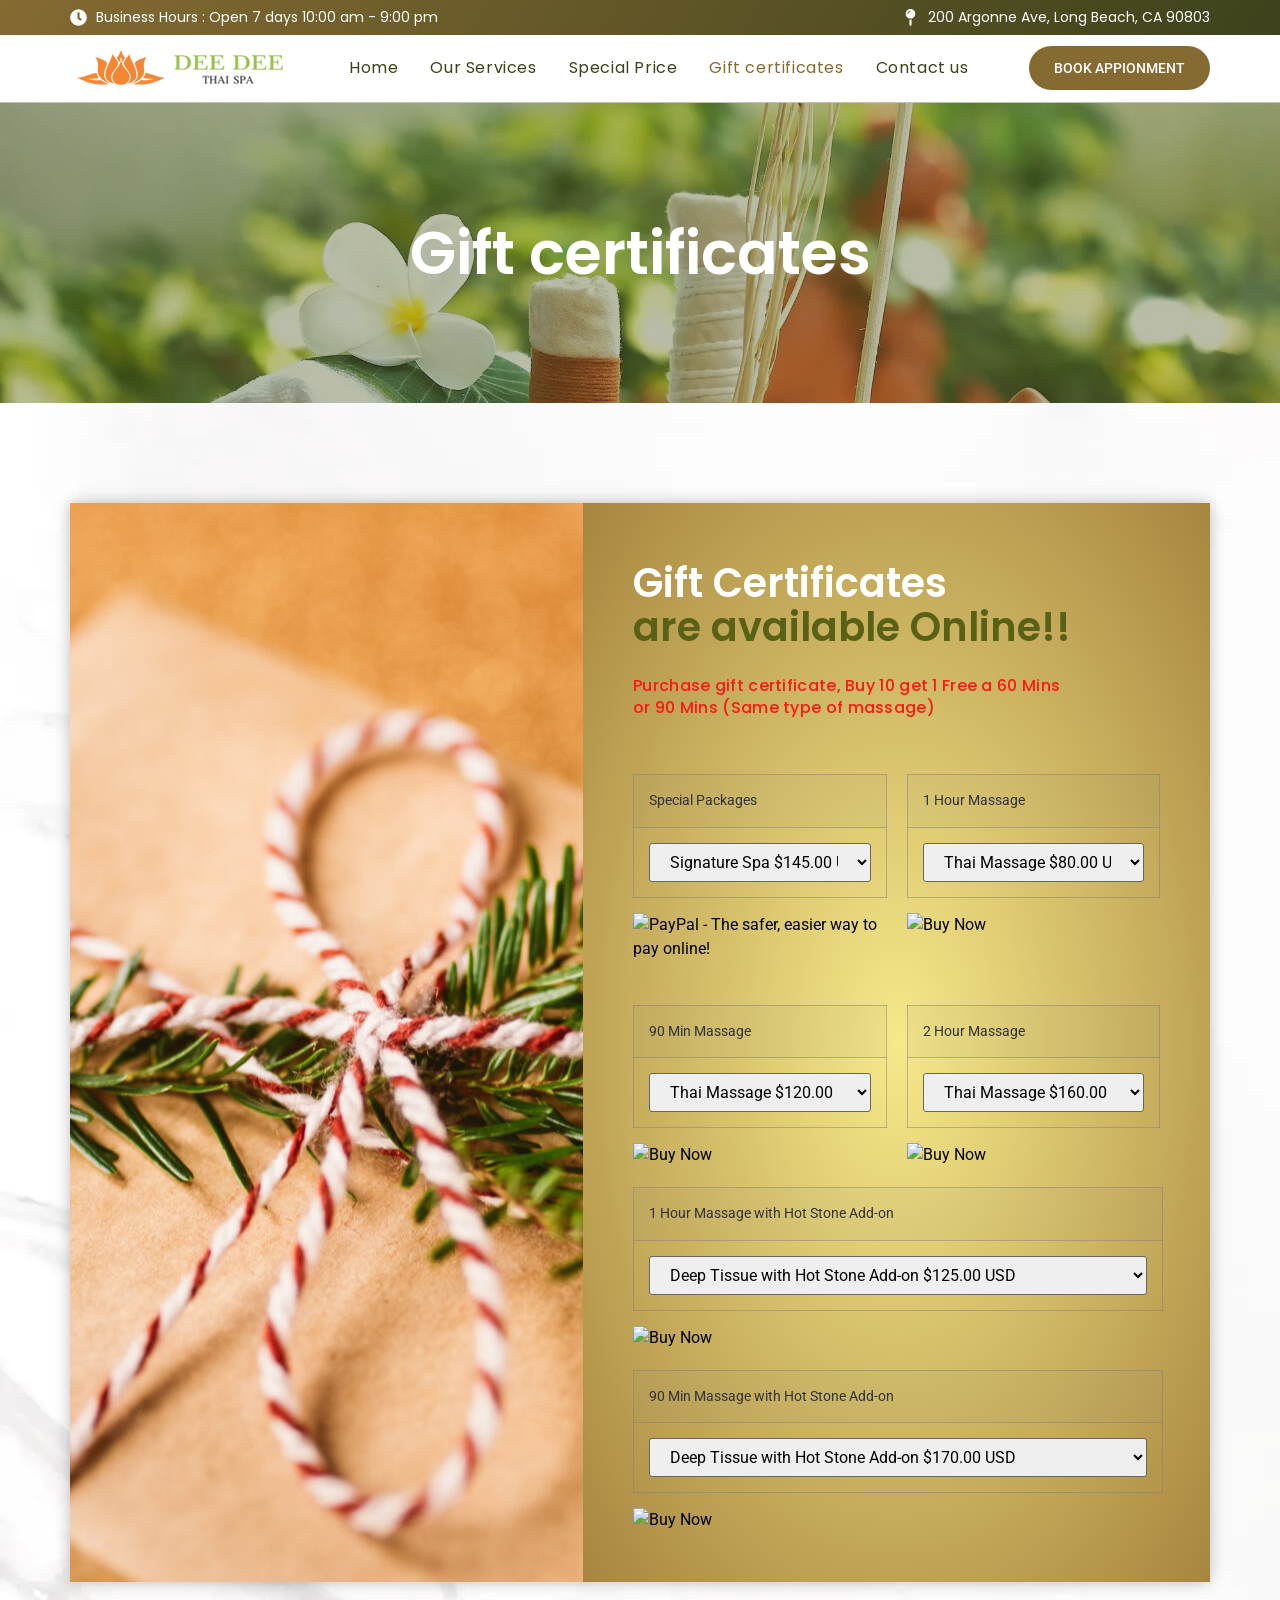
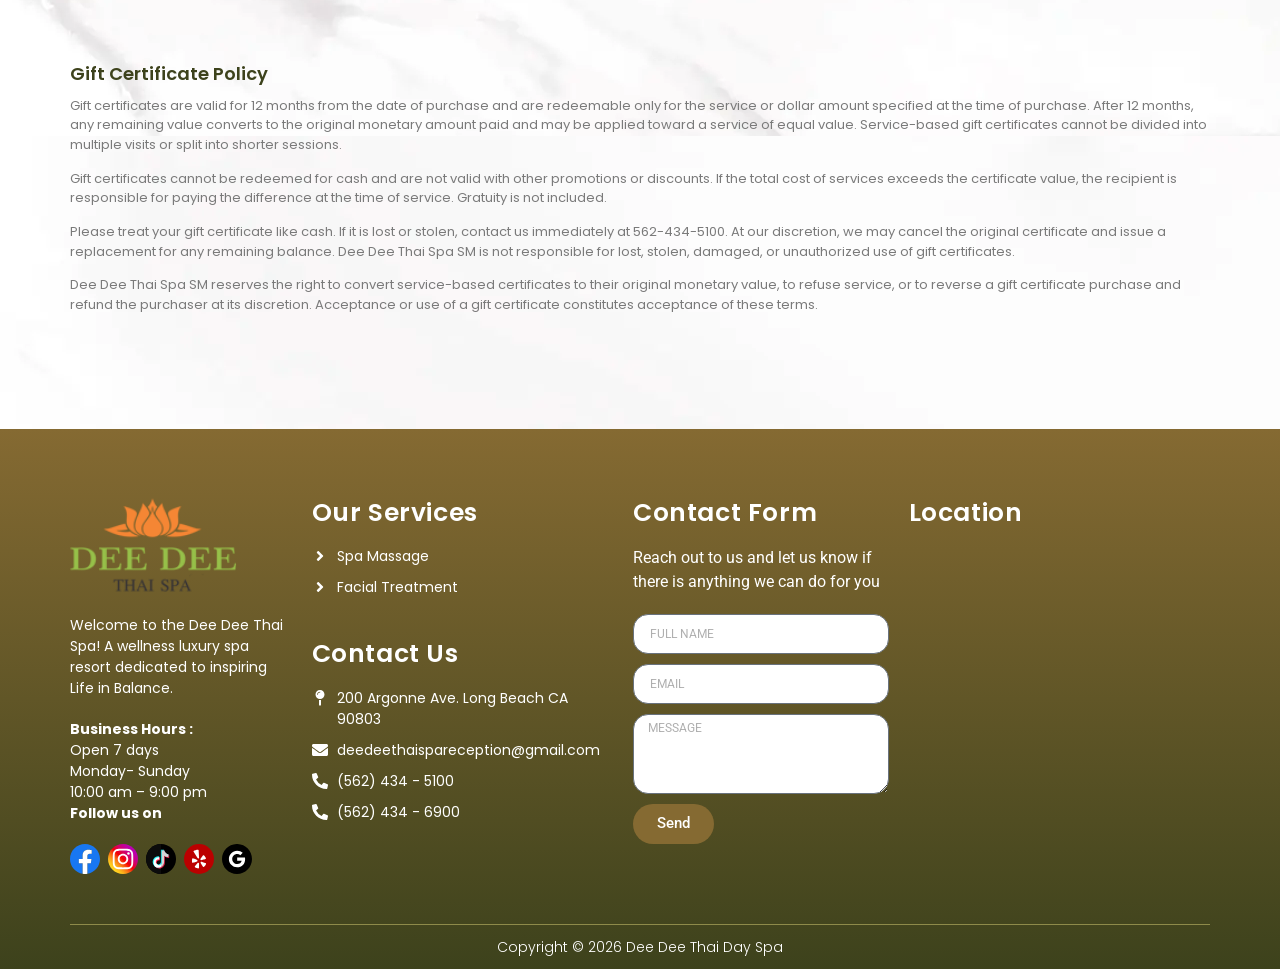
==== commit f549ade4: "feat: Deploy complete static HTML site with restored hero video and fallback posters" ====
--- a/gift-certificad/index.html
+++ b/gift-certificad/index.html
@@ -1,410 +1,798 @@
-<!DOCTYPE html>
-<html lang="en">
+<!doctype html>
+<html lang="en-US">
 <head>
-  <meta charset="UTF-8">
-  <meta name="viewport" content="width=device-width, initial-scale=1.0">
-  <title>Gift Certificate | Dee Dee Thai Spa Long Beach</title>
-  
-  <!-- SEO Meta Tags -->
-  <meta name="description" content="Purchase Dee Dee Thai Spa gift certificates online. Select from our special packages or massage durations and purchase safely via PayPal. The perfect gift of relaxation.">
-  <meta name="keywords" content="Gift Certificate Spa, Spa Gift Voucher Long Beach, Buy massage online, PayPal spa voucher, Dee Dee Thai Spa gift">
-  
-  <!-- Favicon and Page Icons -->
-  <link rel="icon" type="image/png" href="../assets/images/nav-logo.png">
-  <link rel="apple-touch-icon" href="../assets/images/nav-logo.png">
-
-  <!-- CSS Stylesheets -->
-  <link rel="stylesheet" href="../assets/css/styles.css">
+	<meta charset="UTF-8">
+	<meta name="viewport" content="width=device-width, initial-scale=1">
+	<link rel="profile" href="https://gmpg.org/xfn/11">
+	<title>Gift Certificad &#8211; Dee Dee Thai Spa</title>
+<meta name='robots' content='max-image-preview:large' />
+
+
+
+
+<style id="wp-img-auto-sizes-contain-inline-css">
+img:is([sizes=auto i],[sizes^="auto," i]){contain-intrinsic-size:3000px 1500px}
+/*# sourceURL=wp-img-auto-sizes-contain-inline-css */
+</style>
+<style id="wp-emoji-styles-inline-css">
+
+	img.wp-smiley, img.emoji {
+		display: inline !important;
+		border: none !important;
+		box-shadow: none !important;
+		height: 1em !important;
+		width: 1em !important;
+		margin: 0 0.07em !important;
+		vertical-align: -0.1em !important;
+		background: none !important;
+		padding: 0 !important;
+	}
+/*# sourceURL=wp-emoji-styles-inline-css */
+</style>
+<style id="global-styles-inline-css">
+:root{--wp--preset--aspect-ratio--square: 1;--wp--preset--aspect-ratio--4-3: 4/3;--wp--preset--aspect-ratio--3-4: 3/4;--wp--preset--aspect-ratio--3-2: 3/2;--wp--preset--aspect-ratio--2-3: 2/3;--wp--preset--aspect-ratio--16-9: 16/9;--wp--preset--aspect-ratio--9-16: 9/16;--wp--preset--color--black: #000000;--wp--preset--color--cyan-bluish-gray: #abb8c3;--wp--preset--color--white: #ffffff;--wp--preset--color--pale-pink: #f78da7;--wp--preset--color--vivid-red: #cf2e2e;--wp--preset--color--luminous-vivid-orange: #ff6900;--wp--preset--color--luminous-vivid-amber: #fcb900;--wp--preset--color--light-green-cyan: #7bdcb5;--wp--preset--color--vivid-green-cyan: #00d084;--wp--preset--color--pale-cyan-blue: #8ed1fc;--wp--preset--color--vivid-cyan-blue: #0693e3;--wp--preset--color--vivid-purple: #9b51e0;--wp--preset--gradient--vivid-cyan-blue-to-vivid-purple: linear-gradient(135deg,rgb(6,147,227) 0%,rgb(155,81,224) 100%);--wp--preset--gradient--light-green-cyan-to-vivid-green-cyan: linear-gradient(135deg,rgb(122,220,180) 0%,rgb(0,208,130) 100%);--wp--preset--gradient--luminous-vivid-amber-to-luminous-vivid-orange: linear-gradient(135deg,rgb(252,185,0) 0%,rgb(255,105,0) 100%);--wp--preset--gradient--luminous-vivid-orange-to-vivid-red: linear-gradient(135deg,rgb(255,105,0) 0%,rgb(207,46,46) 100%);--wp--preset--gradient--very-light-gray-to-cyan-bluish-gray: linear-gradient(135deg,rgb(238,238,238) 0%,rgb(169,184,195) 100%);--wp--preset--gradient--cool-to-warm-spectrum: linear-gradient(135deg,rgb(74,234,220) 0%,rgb(151,120,209) 20%,rgb(207,42,186) 40%,rgb(238,44,130) 60%,rgb(251,105,98) 80%,rgb(254,248,76) 100%);--wp--preset--gradient--blush-light-purple: linear-gradient(135deg,rgb(255,206,236) 0%,rgb(152,150,240) 100%);--wp--preset--gradient--blush-bordeaux: linear-gradient(135deg,rgb(254,205,165) 0%,rgb(254,45,45) 50%,rgb(107,0,62) 100%);--wp--preset--gradient--luminous-dusk: linear-gradient(135deg,rgb(255,203,112) 0%,rgb(199,81,192) 50%,rgb(65,88,208) 100%);--wp--preset--gradient--pale-ocean: linear-gradient(135deg,rgb(255,245,203) 0%,rgb(182,227,212) 50%,rgb(51,167,181) 100%);--wp--preset--gradient--electric-grass: linear-gradient(135deg,rgb(202,248,128) 0%,rgb(113,206,126) 100%);--wp--preset--gradient--midnight: linear-gradient(135deg,rgb(2,3,129) 0%,rgb(40,116,252) 100%);--wp--preset--font-size--small: 13px;--wp--preset--font-size--medium: 20px;--wp--preset--font-size--large: 36px;--wp--preset--font-size--x-large: 42px;--wp--preset--spacing--20: 0.44rem;--wp--preset--spacing--30: 0.67rem;--wp--preset--spacing--40: 1rem;--wp--preset--spacing--50: 1.5rem;--wp--preset--spacing--60: 2.25rem;--wp--preset--spacing--70: 3.38rem;--wp--preset--spacing--80: 5.06rem;--wp--preset--shadow--natural: 6px 6px 9px rgba(0, 0, 0, 0.2);--wp--preset--shadow--deep: 12px 12px 50px rgba(0, 0, 0, 0.4);--wp--preset--shadow--sharp: 6px 6px 0px rgba(0, 0, 0, 0.2);--wp--preset--shadow--outlined: 6px 6px 0px -3px rgb(255, 255, 255), 6px 6px rgb(0, 0, 0);--wp--preset--shadow--crisp: 6px 6px 0px rgb(0, 0, 0);}.wp-block-button{--wp--preset--dimension--25: 25%;--wp--preset--dimension--50: 50%;--wp--preset--dimension--75: 75%;--wp--preset--dimension--100: 100%;}:root { --wp--style--global--content-size: 800px;--wp--style--global--wide-size: 1200px; }:where(body) { margin: 0; }.wp-site-blocks > .alignleft { float: left; margin-right: 2em; }.wp-site-blocks > .alignright { float: right; margin-left: 2em; }.wp-site-blocks > .aligncenter { justify-content: center; margin-left: auto; margin-right: auto; }:where(.wp-site-blocks) > * { margin-block-start: 24px; margin-block-end: 0; }:where(.wp-site-blocks) > :first-child { margin-block-start: 0; }:where(.wp-site-blocks) > :last-child { margin-block-end: 0; }:root { --wp--style--block-gap: 24px; }:root :where(.is-layout-flow) > :first-child{margin-block-start: 0;}:root :where(.is-layout-flow) > :last-child{margin-block-end: 0;}:root :where(.is-layout-flow) > *{margin-block-start: 24px;margin-block-end: 0;}:root :where(.is-layout-constrained) > :first-child{margin-block-start: 0;}:root :where(.is-layout-constrained) > :last-child{margin-block-end: 0;}:root :where(.is-layout-constrained) > *{margin-block-start: 24px;margin-block-end: 0;}:root :where(.is-layout-flex){gap: 24px;}:root :where(.is-layout-grid){gap: 24px;}.is-layout-flow > .alignleft{float: left;margin-inline-start: 0;margin-inline-end: 2em;}.is-layout-flow > .alignright{float: right;margin-inline-start: 2em;margin-inline-end: 0;}.is-layout-flow > .aligncenter{margin-left: auto !important;margin-right: auto !important;}.is-layout-constrained > .alignleft{float: left;margin-inline-start: 0;margin-inline-end: 2em;}.is-layout-constrained > .alignright{float: right;margin-inline-start: 2em;margin-inline-end: 0;}.is-layout-constrained > .aligncenter{margin-left: auto !important;margin-right: auto !important;}.is-layout-constrained > :where(:not(.alignleft):not(.alignright):not(.alignfull)){max-width: var(--wp--style--global--content-size);margin-left: auto !important;margin-right: auto !important;}.is-layout-constrained > .alignwide{max-width: var(--wp--style--global--wide-size);}body .is-layout-flex{display: flex;}.is-layout-flex{flex-wrap: wrap;align-items: center;}.is-layout-flex > :is(*, div){margin: 0;}body .is-layout-grid{display: grid;}.is-layout-grid > :is(*, div){margin: 0;}body{padding-top: 0px;padding-right: 0px;padding-bottom: 0px;padding-left: 0px;}:root :where(.wp-element-button, .wp-block-button__link){background-color: #32373c;border-width: 0;color: #fff;font-family: inherit;font-size: inherit;font-style: inherit;font-weight: inherit;letter-spacing: inherit;line-height: inherit;padding-top: calc(0.667em + 2px);padding-right: calc(1.333em + 2px);padding-bottom: calc(0.667em + 2px);padding-left: calc(1.333em + 2px);text-decoration: none;text-transform: inherit;}.has-black-color{color: var(--wp--preset--color--black) !important;}.has-cyan-bluish-gray-color{color: var(--wp--preset--color--cyan-bluish-gray) !important;}.has-white-color{color: var(--wp--preset--color--white) !important;}.has-pale-pink-color{color: var(--wp--preset--color--pale-pink) !important;}.has-vivid-red-color{color: var(--wp--preset--color--vivid-red) !important;}.has-luminous-vivid-orange-color{color: var(--wp--preset--color--luminous-vivid-orange) !important;}.has-luminous-vivid-amber-color{color: var(--wp--preset--color--luminous-vivid-amber) !important;}.has-light-green-cyan-color{color: var(--wp--preset--color--light-green-cyan) !important;}.has-vivid-green-cyan-color{color: var(--wp--preset--color--vivid-green-cyan) !important;}.has-pale-cyan-blue-color{color: var(--wp--preset--color--pale-cyan-blue) !important;}.has-vivid-cyan-blue-color{color: var(--wp--preset--color--vivid-cyan-blue) !important;}.has-vivid-purple-color{color: var(--wp--preset--color--vivid-purple) !important;}.has-black-background-color{background-color: var(--wp--preset--color--black) !important;}.has-cyan-bluish-gray-background-color{background-color: var(--wp--preset--color--cyan-bluish-gray) !important;}.has-white-background-color{background-color: var(--wp--preset--color--white) !important;}.has-pale-pink-background-color{background-color: var(--wp--preset--color--pale-pink) !important;}.has-vivid-red-background-color{background-color: var(--wp--preset--color--vivid-red) !important;}.has-luminous-vivid-orange-background-color{background-color: var(--wp--preset--color--luminous-vivid-orange) !important;}.has-luminous-vivid-amber-background-color{background-color: var(--wp--preset--color--luminous-vivid-amber) !important;}.has-light-green-cyan-background-color{background-color: var(--wp--preset--color--light-green-cyan) !important;}.has-vivid-green-cyan-background-color{background-color: var(--wp--preset--color--vivid-green-cyan) !important;}.has-pale-cyan-blue-background-color{background-color: var(--wp--preset--color--pale-cyan-blue) !important;}.has-vivid-cyan-blue-background-color{background-color: var(--wp--preset--color--vivid-cyan-blue) !important;}.has-vivid-purple-background-color{background-color: var(--wp--preset--color--vivid-purple) !important;}.has-black-border-color{border-color: var(--wp--preset--color--black) !important;}.has-cyan-bluish-gray-border-color{border-color: var(--wp--preset--color--cyan-bluish-gray) !important;}.has-white-border-color{border-color: var(--wp--preset--color--white) !important;}.has-pale-pink-border-color{border-color: var(--wp--preset--color--pale-pink) !important;}.has-vivid-red-border-color{border-color: var(--wp--preset--color--vivid-red) !important;}.has-luminous-vivid-orange-border-color{border-color: var(--wp--preset--color--luminous-vivid-orange) !important;}.has-luminous-vivid-amber-border-color{border-color: var(--wp--preset--color--luminous-vivid-amber) !important;}.has-light-green-cyan-border-color{border-color: var(--wp--preset--color--light-green-cyan) !important;}.has-vivid-green-cyan-border-color{border-color: var(--wp--preset--color--vivid-green-cyan) !important;}.has-pale-cyan-blue-border-color{border-color: var(--wp--preset--color--pale-cyan-blue) !important;}.has-vivid-cyan-blue-border-color{border-color: var(--wp--preset--color--vivid-cyan-blue) !important;}.has-vivid-purple-border-color{border-color: var(--wp--preset--color--vivid-purple) !important;}.has-vivid-cyan-blue-to-vivid-purple-gradient-background{background: var(--wp--preset--gradient--vivid-cyan-blue-to-vivid-purple) !important;}.has-light-green-cyan-to-vivid-green-cyan-gradient-background{background: var(--wp--preset--gradient--light-green-cyan-to-vivid-green-cyan) !important;}.has-luminous-vivid-amber-to-luminous-vivid-orange-gradient-background{background: var(--wp--preset--gradient--luminous-vivid-amber-to-luminous-vivid-orange) !important;}.has-luminous-vivid-orange-to-vivid-red-gradient-background{background: var(--wp--preset--gradient--luminous-vivid-orange-to-vivid-red) !important;}.has-very-light-gray-to-cyan-bluish-gray-gradient-background{background: var(--wp--preset--gradient--very-light-gray-to-cyan-bluish-gray) !important;}.has-cool-to-warm-spectrum-gradient-background{background: var(--wp--preset--gradient--cool-to-warm-spectrum) !important;}.has-blush-light-purple-gradient-background{background: var(--wp--preset--gradient--blush-light-purple) !important;}.has-blush-bordeaux-gradient-background{background: var(--wp--preset--gradient--blush-bordeaux) !important;}.has-luminous-dusk-gradient-background{background: var(--wp--preset--gradient--luminous-dusk) !important;}.has-pale-ocean-gradient-background{background: var(--wp--preset--gradient--pale-ocean) !important;}.has-electric-grass-gradient-background{background: var(--wp--preset--gradient--electric-grass) !important;}.has-midnight-gradient-background{background: var(--wp--preset--gradient--midnight) !important;}.has-small-font-size{font-size: var(--wp--preset--font-size--small) !important;}.has-medium-font-size{font-size: var(--wp--preset--font-size--medium) !important;}.has-large-font-size{font-size: var(--wp--preset--font-size--large) !important;}.has-x-large-font-size{font-size: var(--wp--preset--font-size--x-large) !important;}
+:root :where(.wp-block-icon svg){width: 24px;}
+:root :where(.wp-block-pullquote){font-size: 1.5em;line-height: 1.6;}
+/*# sourceURL=global-styles-inline-css */
+</style>
+<link rel='stylesheet' id='hello-elementor-css' href="../wp-content/themes/hello-elementor/assets/css/reset.css" media='all' />
+<link rel='stylesheet' id='hello-elementor-theme-style-css' href="../wp-content/themes/hello-elementor/assets/css/theme.css" media='all' />
+<link rel='stylesheet' id='hello-elementor-header-footer-css' href="../wp-content/themes/hello-elementor/assets/css/header-footer.css" media='all' />
+<link rel='stylesheet' id='elementor-frontend-css' href="../wp-content/plugins/elementor/assets/css/frontend.min.css" media='all' />
+<link rel='stylesheet' id='elementor-post-6-css' href="../wp-content/uploads/elementor/css/post-6.css" media='all' />
+<link rel='stylesheet' id='widget-icon-list-css' href="../wp-content/plugins/elementor/assets/css/widget-icon-list.min.css" media='all' />
+<link rel='stylesheet' id='widget-image-css' href="../wp-content/plugins/elementor/assets/css/widget-image.min.css" media='all' />
+<link rel='stylesheet' id='widget-nav-menu-css' href="../wp-content/plugins/elementor-pro/assets/css/widget-nav-menu.min.css" media='all' />
+<link rel='stylesheet' id='e-animation-grow-css' href="../wp-content/plugins/elementor/assets/lib/animations/styles/e-animation-grow.min.css" media='all' />
+<link rel='stylesheet' id='widget-social-icons-css' href="../wp-content/plugins/elementor/assets/css/widget-social-icons.min.css" media='all' />
+<link rel='stylesheet' id='e-apple-webkit-css' href="../wp-content/plugins/elementor/assets/css/conditionals/apple-webkit.min.css" media='all' />
+<link rel='stylesheet' id='widget-heading-css' href="../wp-content/plugins/elementor/assets/css/widget-heading.min.css" media='all' />
+<link rel='stylesheet' id='widget-form-css' href="../wp-content/plugins/elementor-pro/assets/css/widget-form.min.css" media='all' />
+<link rel='stylesheet' id='widget-google_maps-css' href="../wp-content/plugins/elementor/assets/css/widget-google_maps.min.css" media='all' />
+<link rel='stylesheet' id='widget-animated-headline-css' href="../wp-content/plugins/elementor-pro/assets/css/widget-animated-headline.min.css" media='all' />
+<link rel='stylesheet' id='elementor-post-699-css' href="../wp-content/uploads/elementor/css/post-699.css" media='all' />
+<link rel='stylesheet' id='elementor-post-11-css' href="../wp-content/uploads/elementor/css/post-11.css" media='all' />
+<link rel='stylesheet' id='elementor-post-75-css' href="../wp-content/uploads/elementor/css/post-75.css" media='all' />
+<link rel='stylesheet' id='elementor-gf-local-roboto-css' href="../wp-content/uploads/elementor/google-fonts/css/roboto.css" media='all' />
+<link rel='stylesheet' id='elementor-gf-local-robotoslab-css' href="../wp-content/uploads/elementor/google-fonts/css/robotoslab.css" media='all' />
+<link rel='stylesheet' id='elementor-gf-local-poppins-css' href="../wp-content/uploads/elementor/google-fonts/css/poppins.css" media='all' />
+<script id="jquery-core-js" src="../wp-includes/js/jquery/jquery.min.js"></script>
+<script id="jquery-migrate-js" src="../wp-includes/js/jquery/jquery-migrate.min.js"></script>
+<link rel="alternate" title="JSON" type="application/json" href="https://deedeethaispa.com/wp-json/wp/v2/pages/699" />
+
+<link rel="canonical" href="../gift-certificad/index.html" />
+
+<meta name="ti-site-data" content="eyJyIjoiMTowITc6MCEzMDowIiwibyI6Imh0dHBzOlwvXC9kZWVkZWV0aGFpc3BhLmNvbT90aS1vbmxpbmUtdXNlcnMtZ29vZ2xlPTEmYW1wO3A9JTJGZ2lmdC1jZXJ0aWZpY2FkJTJGJmFtcDtfd3Bub25jZT00MGYzNWQ4NTRlIn0=" /><meta name="generator" content="Elementor 4.2.4; features: e_font_icon_svg, additional_custom_breakpoints; settings: css_print_method-external, google_font-enabled, font_display-swap">
+			<style>
+				.e-con.e-parent:nth-of-type(n+4):not(.e-lazyloaded):not(.e-no-lazyload),
+				.e-con.e-parent:nth-of-type(n+4):not(.e-lazyloaded):not(.e-no-lazyload) * {
+					background-image: none !important;
+				}
+				@media screen and (max-height: 1024px) {
+					.e-con.e-parent:nth-of-type(n+3):not(.e-lazyloaded):not(.e-no-lazyload),
+					.e-con.e-parent:nth-of-type(n+3):not(.e-lazyloaded):not(.e-no-lazyload) * {
+						background-image: none !important;
+					}
+				}
+				@media screen and (max-height: 640px) {
+					.e-con.e-parent:nth-of-type(n+2):not(.e-lazyloaded):not(.e-no-lazyload),
+					.e-con.e-parent:nth-of-type(n+2):not(.e-lazyloaded):not(.e-no-lazyload) * {
+						background-image: none !important;
+					}
+				}
+			</style>
+			<link rel="icon" href="../wp-content/uploads/2024/12/favi-150x150.webp" sizes="32x32" />
+<link rel="icon" href="../wp-content/uploads/2024/12/favi.webp" sizes="192x192" />
+<link rel="apple-touch-icon" href="../wp-content/uploads/2024/12/favi.webp" />
+<meta name="msapplication-TileImage" content="https://deedeethaispa.com/wp-content/uploads/2024/12/favi.webp" />
 </head>
-<body>
-
-  <!-- Skip to Content Link -->
-  <a href="#main-content" class="skip-link">Skip to main content</a>
-
-  <!-- Top bar info -->
-  <div class="top-bar" role="complementary" aria-label="Business Info">
-    <div class="top-bar-left">
-      <div class="top-bar-item">
-        <svg aria-hidden="true" viewBox="0 0 512 512" xmlns="http://www.w3.org/2000/svg"><path d="M256 0C161.89 0 85.33 76.56 85.33 170.67c0 100.86 156.45 329.56 163.07 339.11a9.38 9.38 0 0 0 15.19 0c6.63-9.55 163.08-238.25 163.08-339.11C426.67 76.56 350.11 0 256 0zm0 256a85.33 85.33 0 1 1 85.33-85.33A85.43 85.43 0 0 1 256 256z"/></svg>
-        <span>200 Argonne Ave, Long Beach, CA 90803</span>
-      </div>
-    </div>
-    <div class="top-bar-right">
-      <div class="top-bar-item">
-        <svg aria-hidden="true" viewBox="0 0 512 512" xmlns="http://www.w3.org/2000/svg"><path d="M256 8C119 8 8 119 8 256s111 248 248 248 248-111 248-248S393 8 256 8zm0 448c-110.5 0-200-89.5-200-200S145.5 56 256 56s200 89.5 200 200-89.5 200-200 200zm61.8-104.2l-84.2-61.1c-6-4.4-9.6-11.4-9.6-18.9V120c0-13.3 10.7-24 24-24s24 10.7 24 24v129.7l72.2 52.4c10.8 7.9 13 23 5.1 33.8-7.8 10.8-22.9 13.1-33.5 5.3z"/></svg>
-        <span>Open 7 days: Mon - Sun (10:00 am - 9:00 pm)</span>
-      </div>
-    </div>
-  </div>
-
-  <!-- Main Navigation Header -->
-  <header>
-    <div class="header-container">
-      <a href="../index.html" class="logo" aria-label="Dee Dee Thai Spa Homepage">
-        <img src="../assets/images/nav-logo.png" alt="Dee Dee Thai Spa Logo">
-      </a>
-      
-      <nav aria-label="Main Navigation">
-        <button class="menu-toggle" id="menu-toggle" aria-expanded="false" aria-controls="nav-menu" aria-label="Toggle navigation menu">
-          <svg aria-hidden="true" viewBox="0 0 24 24" xmlns="http://www.w3.org/2000/svg"><path d="M3 18h18v-2H3v2zm0-5h18v-2H3v2zm0-7v2h18V6H3z"/></svg>
-        </button>
-        <ul class="nav-menu" id="nav-menu">
-          <li class="nav-item"><a href="../index.html">Home</a></li>
-          <li class="nav-item"><a href="../our-services/index.html">Our Services</a></li>
-          <li class="nav-item"><a href="../special-price/index.html">Special Price</a></li>
-          <li class="nav-item active"><a href="../gift-certificad/index.html">Gift Certificate</a></li>
-          <li class="nav-item"><a href="#contact-us">Contact us</a></li>
-          <li class="nav-item mobile-only">
-            <a href="tel:5624345100" class="book-btn" role="button" aria-label="Book Appointment by calling (562) 434-5100">Book Appointment</a>
-          </li>
-        </ul>
-      </nav>
-      
-      <div class="header-action">
-        <a href="tel:5624345100" class="book-btn" role="button" aria-label="Book Appointment by calling (562) 434-5100">Book Appointment</a>
-      </div>
-    </div>
-  </header>
-
-  <main id="main-content">
-    
-    <!-- Hero Banner -->
-    <section class="hero" style="background-image: linear-gradient(rgba(0,0,0,0.5), rgba(0,0,0,0.4)), url('../assets/images/beauty-box-wellness-zero-waste-gift-natural-organic-spa-care-package-handmade-eco-box-mental-e1672052382605.jpg'); min-height: 40vh; padding: 100px 5% 80px 5%;" aria-label="Gift Certificate Header">
-      <h1>Gift Certificates</h1>
-      <p>Give the gift of luxury wellness, relaxation, and rejuvenation to your loved ones.</p>
-    </section>
-
-    <!-- Gift Certificates Selection Section -->
-    <section aria-labelledby="gift-selection-title">
-      <div class="section-container">
-        <div class="section-header">
-          <h2 id="gift-selection-title">Buy Gift Certificates Online</h2>
-          <p>Choose a package or massage type from the categories below, choose your preferred option, and complete your purchase securely via PayPal.</p>
-        </div>
-
-        <div class="gift-selection-grid">
-          
-          <!-- Card 1: Special Packages -->
-          <article class="gift-purchase-card" aria-labelledby="gc-special">
-            <div>
-              <div class="gift-card-icon" aria-hidden="true">
-                <svg viewBox="0 0 576 512" xmlns="http://www.w3.org/2000/svg"><path d="M528 32H48C21.5 32 0 53.5 0 80v352c0 26.5 21.5 48 48 48h480c26.5 0 48-21.5 48-48V80c0-26.5-21.5-48-48-48zm-16 160H64v-64c0-8.8 7.2-16 16-16h400c8.8 0 16 7.2 16 16v64zm0 208c0 8.8-7.2 16-16 16H80c-8.8 0-16-7.2-16-16v-112h448v112z"/></svg>
-              </div>
-              <h3 id="gc-special">Special Packages</h3>
-              <p style="color: var(--text-muted); font-size: 0.9rem; margin-bottom: 20px;">Pamper yourself or a couple with our signature promotional wellness packages.</p>
-            </div>
-            
-            <form class="gift-purchase-form" action="https://www.paypal.com/cgi-bin/webscr" method="post" target="_top" aria-label="Purchase Special Packages Gift Certificate">
-              <input name="cmd" type="hidden" value="_s-xclick">
-              <input name="hosted_button_id" type="hidden" value="4QTT78NMVSGW4">
-              <input name="currency_code" type="hidden" value="USD">
-              
-              <div class="gift-select-group">
-                <label for="select-special">Select Package Option:</label>
-                <input name="on0" type="hidden" value="Special Packages">
-                <select name="os0" id="select-special" class="gift-select-element">
-                  <option value="Signature Spa">Signature Spa $145.00 USD</option>
-                  <option value="Sweetheart Package">Sweetheart Package $189.00 USD</option>
-                </select>
-              </div>
-              
-              <input type="image" class="paypal-btn-input" name="submit" src="../assets/images/paypal_buynow.gif" alt="PayPal - The safer, easier way to pay online!">
-            </form>
-          </article>
-
-          <!-- Card 2: 1 Hour Massage -->
-          <article class="gift-purchase-card" aria-labelledby="gc-1hour">
-            <div>
-              <div class="gift-card-icon" aria-hidden="true">
-                <svg viewBox="0 0 576 512" xmlns="http://www.w3.org/2000/svg"><path d="M528 32H48C21.5 32 0 53.5 0 80v352c0 26.5 21.5 48 48 48h480c26.5 0 48-21.5 48-48V80c0-26.5-21.5-48-48-48zm-16 160H64v-64c0-8.8 7.2-16 16-16h400c8.8 0 16 7.2 16 16v64zm0 208c0 8.8-7.2 16-16 16H80c-8.8 0-16-7.2-16-16v-112h448v112z"/></svg>
-              </div>
-              <h3 id="gc-1hour">1 Hour Massage</h3>
-              <p style="color: var(--text-muted); font-size: 0.9rem; margin-bottom: 20px;">Treat someone to a restorative 60-minute massage therapy session.</p>
-            </div>
-            
-            <form class="gift-purchase-form" action="https://www.paypal.com/cgi-bin/webscr" method="post" target="_top" aria-label="Purchase 1 Hour Massage Gift Certificate">
-              <input name="cmd" type="hidden" value="_s-xclick">
-              <input name="hosted_button_id" type="hidden" value="4ZQUJLMFGWKE4">
-              <input name="currency_code" type="hidden" value="USD">
-              
-              <div class="gift-select-group">
-                <label for="select-1hour">Select Massage Type:</label>
-                <input name="on0" type="hidden" value="1 Hour Massage">
-                <select name="os0" id="select-1hour" class="gift-select-element">
-                  <option value="Thai Massage">Thai Massage $80.00 USD</option>
-                  <option value="Swedish Massage">Swedish Massage $80.00 USD</option>
-                  <option value="Combo Massage">Combo Massage $80.00 USD</option>
-                  <option value="Cranial Massage">Cranial Massage $90.00 USD</option>
-                  <option value="Deep Tissue with Thai Style Massage">Deep Tissue with Thai Style Massage $90.00 USD</option>
-                  <option value="Reflexology Massage">Reflexology Massage $90.00 USD</option>
-                  <option value="Head, Neck, Shoulder, Lower Back Massage">Head, Neck, Shoulder, Lower Back Massage $90.00 USD</option>
-                  <option value="Prenatal (4+ months) Massage">Prenatal (4+ months) Massage $100.00 USD</option>
-                  <option value="Full Body Hot Stone with Thai, Swedish, or Combo Massage">Full Body Hot Stone with Thai/Swedish/Combo $115.00 USD</option>
-                  <option value="Full Body Thai Herbal Compress Massage">Full Body Thai Herbal Compress $120.00 USD</option>
-                </select>
-              </div>
-              
-              <input type="image" class="paypal-btn-input" name="submit" src="../assets/images/paypal_buynow.gif" alt="PayPal - The safer, easier way to pay online!">
-            </form>
-          </article>
-
-          <!-- Card 3: 90 Min Massage -->
-          <article class="gift-purchase-card" aria-labelledby="gc-90min">
-            <div>
-              <div class="gift-card-icon" aria-hidden="true">
-                <svg viewBox="0 0 576 512" xmlns="http://www.w3.org/2000/svg"><path d="M528 32H48C21.5 32 0 53.5 0 80v352c0 26.5 21.5 48 48 48h480c26.5 0 48-21.5 48-48V80c0-26.5-21.5-48-48-48zm-16 160H64v-64c0-8.8 7.2-16 16-16h400c8.8 0 16 7.2 16 16v64zm0 208c0 8.8-7.2 16-16 16H80c-8.8 0-16-7.2-16-16v-112h448v112z"/></svg>
-              </div>
-              <h3 id="gc-90min">90 Min Massage</h3>
-              <p style="color: var(--text-muted); font-size: 0.9rem; margin-bottom: 20px;">The perfect balance. Give a deeply therapeutic 90-minute massage session.</p>
-            </div>
-            
-            <form class="gift-purchase-form" action="https://www.paypal.com/cgi-bin/webscr" method="post" target="_top" aria-label="Purchase 90 Min Massage Gift Certificate">
-              <input name="cmd" type="hidden" value="_s-xclick">
-              <input name="hosted_button_id" type="hidden" value="7Z3KY2JALSWF4">
-              <input name="currency_code" type="hidden" value="USD">
-              
-              <div class="gift-select-group">
-                <label for="select-90min">Select Massage Type:</label>
-                <input name="on0" type="hidden" value="90 Min Massage">
-                <select name="os0" id="select-90min" class="gift-select-element">
-                  <option value="Thai Massage">Thai Massage $120.00 USD</option>
-                  <option value="Swedish Massage">Swedish Massage $120.00 USD</option>
-                  <option value="Combination Massage">Combination Massage $120.00 USD</option>
-                  <option value="Deep Tissue Massage">Deep Tissue Massage $135.00 USD</option>
-                  <option value="Reflexology Massage">Reflexology Massage $135.00 USD</option>
-                  <option value="Head, Neck, Shoulder, Lower Back Massage">Head, Neck, Shoulder, Lower Back Massage $135.00 USD</option>
-                  <option value="Full Body Hot Stone Massage">Full Body Hot Stone Massage $145.00 USD</option>
-                  <option value="Thai Herbal Compress Massage">Thai Herbal Compress Massage $160.00 USD</option>
-                  <option value="Prenatal (4+ months) Massage">Prenatal (4+ months) Massage $150.00 USD</option>
-                  <option value="Full Body Hot Oil Aromatherapy Massage">Full Body Hot Oil Aromatherapy $145.00 USD</option>
-                </select>
-              </div>
-              
-              <input type="image" class="paypal-btn-input" name="submit" src="../assets/images/paypal_buynow.gif" alt="PayPal - The safer, easier way to pay online!">
-            </form>
-          </article>
-
-          <!-- Card 4: 2 Hour Massage -->
-          <article class="gift-purchase-card" aria-labelledby="gc-2hour">
-            <div>
-              <div class="gift-card-icon" aria-hidden="true">
-                <svg viewBox="0 0 576 512" xmlns="http://www.w3.org/2000/svg"><path d="M528 32H48C21.5 32 0 53.5 0 80v352c0 26.5 21.5 48 48 48h480c26.5 0 48-21.5 48-48V80c0-26.5-21.5-48-48-48zm-16 160H64v-64c0-8.8 7.2-16 16-16h400c8.8 0 16 7.2 16 16v64zm0 208c0 8.8-7.2 16-16 16H80c-8.8 0-16-7.2-16-16v-112h448v112z"/></svg>
-              </div>
-              <h3 id="gc-2hour">2 Hour Massage</h3>
-              <p style="color: var(--text-muted); font-size: 0.9rem; margin-bottom: 20px;">The ultimate indulgence. Gift a comprehensive 120-minute body treatment.</p>
-            </div>
-            
-            <form class="gift-purchase-form" action="https://www.paypal.com/cgi-bin/webscr" method="post" target="_top" aria-label="Purchase 2 Hour Massage Gift Certificate">
-              <input name="cmd" type="hidden" value="_s-xclick">
-              <input name="hosted_button_id" type="hidden" value="TGTY9ZR8Y8W8U">
-              <input name="currency_code" type="hidden" value="USD">
-              
-              <div class="gift-select-group">
-                <label for="select-2hour">Select Massage Type:</label>
-                <input name="on0" type="hidden" value="2 Hour Massage">
-                <select name="os0" id="select-2hour" class="gift-select-element">
-                  <option value="Thai Massage">Thai Massage $160.00 USD</option>
-                  <option value="Swedish Massage">Swedish Massage $160.00 USD</option>
-                  <option value="Combination Massage">Combination Massage $160.00 USD</option>
-                  <option value="Deep Tissue with Thai Style Massage">Deep Tissue with Thai Style Massage $180.00 USD</option>
-                  <option value="Head, Neck, Shoulder, Lower Back Massage">Head, Neck, Shoulder, Lower Back Massage $180.00 USD</option>
-                  <option value="Full Body Hot Stone Massage">Full Body Hot Stone Massage $175.00 USD</option>
-                  <option value="Full Body Hot Oil Aromatherapy Massage">Full Body Hot Oil Aromatherapy $175.00 USD</option>
-                </select>
-              </div>
-              
-              <input type="image" class="paypal-btn-input" name="submit" src="../assets/images/paypal_buynow.gif" alt="PayPal - The safer, easier way to pay online!">
-            </form>
-          </article>
-
-          <!-- Card 5: 1 Hour Massage with Hot Stone -->
-          <article class="gift-purchase-card" aria-labelledby="gc-1hour-stone">
-            <div>
-              <div class="gift-card-icon" aria-hidden="true">
-                <svg viewBox="0 0 576 512" xmlns="http://www.w3.org/2000/svg"><path d="M528 32H48C21.5 32 0 53.5 0 80v352c0 26.5 21.5 48 48 48h480c26.5 0 48-21.5 48-48V80c0-26.5-21.5-48-48-48zm-16 160H64v-64c0-8.8 7.2-16 16-16h400c8.8 0 16 7.2 16 16v64zm0 208c0 8.8-7.2 16-16 16H80c-8.8 0-16-7.2-16-16v-112h448v112z"/></svg>
-              </div>
-              <h3 id="gc-1hour-stone">1 Hour Massage with Hot Stone</h3>
-              <p style="color: var(--text-muted); font-size: 0.9rem; margin-bottom: 20px;">A 60-minute massage enhanced with localized hot stone therapy.</p>
-            </div>
-            
-            <form class="gift-purchase-form" action="https://www.paypal.com/cgi-bin/webscr" method="post" target="_top" aria-label="Purchase 1 Hour Massage with Hot Stone Gift Certificate">
-              <input name="cmd" type="hidden" value="_s-xclick">
-              <input name="hosted_button_id" type="hidden" value="VEC6EKQQTTMY4">
-              <input name="currency_code" type="hidden" value="USD">
-              
-              <div class="gift-select-group">
-                <label for="select-1hour-stone">Select Massage Type:</label>
-                <input name="on0" type="hidden" value="1 Hour Massage with Hot Stone Add-on">
-                <select name="os0" id="select-1hour-stone" class="gift-select-element">
-                  <option value="Deep Tissue with Hot Stone Add-on">Deep Tissue with Hot Stone Add-on $125.00 USD</option>
-                  <option value="Head, Neck, Shoulder, Lower Back Massage with Hot Stone Add-on">Head, Neck, Shoulder, Back with Hot Stone $125.00 USD</option>
-                  <option value="Sport Massage with Hot Stone Add-on">Sport Massage with Hot Stone Add-on $125.00 USD</option>
-                </select>
-              </div>
-              
-              <input type="image" class="paypal-btn-input" name="submit" src="../assets/images/paypal_buynow.gif" alt="PayPal - The safer, easier way to pay online!">
-            </form>
-          </article>
-
-          <!-- Card 6: 90 Min Massage with Hot Stone -->
-          <article class="gift-purchase-card" aria-labelledby="gc-90min-stone">
-            <div>
-              <div class="gift-card-icon" aria-hidden="true">
-                <svg viewBox="0 0 576 512" xmlns="http://www.w3.org/2000/svg"><path d="M528 32H48C21.5 32 0 53.5 0 80v352c0 26.5 21.5 48 48 48h480c26.5 0 48-21.5 48-48V80c0-26.5-21.5-48-48-48zm-16 160H64v-64c0-8.8 7.2-16 16-16h400c8.8 0 16 7.2 16 16v64zm0 208c0 8.8-7.2 16-16 16H80c-8.8 0-16-7.2-16-16v-112h448v112z"/></svg>
-              </div>
-              <h3 id="gc-90min-stone">90 Min Massage with Hot Stone</h3>
-              <p style="color: var(--text-muted); font-size: 0.9rem; margin-bottom: 20px;">A 90-minute massage enhanced with therapeutic hot stone elements.</p>
-            </div>
-            
-            <form class="gift-purchase-form" action="https://www.paypal.com/cgi-bin/webscr" method="post" target="_top" aria-label="Purchase 90 Min Massage with Hot Stone Gift Certificate">
-              <input name="cmd" type="hidden" value="_s-xclick">
-              <input name="hosted_button_id" type="hidden" value="DD2E4ZUK9GR7S">
-              <input name="currency_code" type="hidden" value="USD">
-              
-              <div class="gift-select-group">
-                <label for="select-90min-stone">Select Massage Type:</label>
-                <input name="on0" type="hidden" value="90 Min Massage with Hot Stone Add-on">
-                <select name="os0" id="select-90min-stone" class="gift-select-element">
-                  <option value="Deep Tissue with Hot Stone Add-on">Deep Tissue with Hot Stone Add-on $170.00 USD</option>
-                  <option value="Head, Neck, Shoulder, Lower Back Massage with Hot Stone Add-on">Head, Neck, Shoulder, Back with Hot Stone $170.00 USD</option>
-                  <option value="Sport Massage with Hot Stone Add-on">Sport Massage with Hot Stone Add-on $170.00 USD</option>
-                </select>
-              </div>
-              
-              <input type="image" class="paypal-btn-input" name="submit" src="../assets/images/paypal_buynow.gif" alt="PayPal - The safer, easier way to pay online!">
-            </form>
-          </article>
-
-        </div>
-
-        <!-- Buy 10 Get 1 Free Promo Info -->
-        <div style="text-align: center; margin-top: 50px; font-size: 1.05rem; font-weight: 500; color: var(--primary);">
-          <span>Looking to buy prepaid series packages? Buy 10 get 1 Free of 60 Mins or 90 Mins (Same type of massage) is available at our shop!</span>
-        </div>
-
-        <!-- Policies Box -->
-        <div class="policies-box" style="max-width: 900px; margin: 60px auto 0 auto;">
-          <h3>Gift Certificate Policy</h3>
-          <div class="policies-list">
-            <p>Gift certificates are valid for 12 months from the date of purchase and are redeemable only for the service or dollar amount specified at the time of purchase. After 12 months, any remaining value converts to the original monetary amount paid and may be applied toward a service of equal value. Service-based gift certificates cannot be divided into multiple visits or split into shorter sessions.</p>
-            <p>Gift certificates cannot be redeemed for cash and are not valid with other promotions or discounts. If the total cost of services exceeds the certificate value, the recipient is responsible for paying the difference at the time of service. Gratuity is not included.</p>
-            <p>Please treat your gift certificate like cash. If it is lost or stolen, contact us immediately at 562-434-5100. At our discretion, we may cancel the original certificate and issue a replacement for any remaining balance. Dee Dee Thai Spa SM is not responsible for lost, stolen, damaged, or unauthorized use of gift certificates.</p>
-            <p>Dee Dee Thai Spa SM reserves the right to convert service-based certificates to their original monetary value, to refuse service, or to reverse a gift certificate purchase and refund the purchaser at its discretion. Acceptance or use of a gift certificate constitutes acceptance of these terms.</p>
-          </div>
-        </div>
-
-      </div>
-    </section>
-  </main>
-
-  <!-- Footer Section & Contact Us -->
-  <footer id="contact-us" aria-labelledby="footer-title">
-    <div class="footer-container">
-      <!-- Col 1 -->
-      <div class="footer-col footer-about">
-        <img src="../assets/images/header-logo.png" alt="Dee Dee Thai Spa Footer Logo">
-        <p>Welcome to the Dee Dee Thai Spa! A wellness luxury spa resort dedicated to inspiring Life in Balance.</p>
-        <ul class="footer-hours-list">
-          <li><strong>Business Hours :</strong></li>
-          <li>Open 7 days</li>
-          <li>Monday - Sunday</li>
-          <li>10:00 am - 9:00 pm</li>
-        </ul>
-        <div class="footer-socials">
-          <a href="https://www.facebook.com/profile.php?id=61578241028779&sfnsn=mo&mibextid=RUbZ1f" target="_blank" rel="noopener" class="footer-social-link" aria-label="Facebook">
-            <svg viewBox="0 0 320 512"><path d="M279.14 288l14.22-92.66h-88.91v-60.13c0-25.35 12.42-50.06 52.24-50.06h40.42V6.26S260.43 0 225.36 0c-73.22 0-121.08 44.38-121.08 124.72v70.62H22.89V288h81.39v224h100.17V288z"/></svg>
-          </a>
-          <a href="https://www.instagram.com/deedeethaispa" target="_blank" rel="noopener" class="footer-social-link" aria-label="Instagram">
-            <svg viewBox="0 0 448 512"><path d="M224.1 141c-63.6 0-114.9 51.3-114.9 114.9s51.3 114.9 114.9 114.9S339 319.5 339 255.9 287.7 141 224.1 141zm0 189.6c-41.1 0-74.7-33.5-74.7-74.7s33.5-74.7 74.7-74.7 74.7 33.5 74.7 74.7-33.6 74.7-74.7 74.7zm146.4-194.3c0 14.9-12 26.8-26.8 26.8-14.9 0-26.8-12-26.8-26.8s12-26.8 26.8-26.8 26.8 12 26.8 26.8zm76.1 27.2c-1.7-35.9-9.9-67.7-36.2-93.9-26.2-26.2-58-34.4-93.9-36.2-37-2.1-147.9-2.1-184.9 0-35.8 1.7-67.6 9.9-93.9 36.1s-34.4 58-36.2 93.9c-2.1 37-2.1 147.9 0 184.9 1.7 35.8 9.9 67.6 36.2 93.9s58 34.4 93.9 36.2c37 2.1 147.9 2.1 184.9 0 35.9-1.7 67.7-9.9 93.9-36.2 26.2-26.2 34.4-58 36.2-93.9 2.1-37 2.1-147.8 0-184.8zM402.5 344.2c-7.7 19.4-22.9 34.5-42.2 42.2-29.5 11.6-99.3 9-136.2 9s-106.7 2.6-136.2-9c-19.4-7.7-34.5-22.9-42.2-42.2-11.6-29.5-9-99.3-9-136.2s2.6-106.7 9-136.2c7.7-19.4 22.9-34.5 42.2-42.2 29.5-11.6 99.3-9 136.2-9s106.7-2.6 136.2 9c19.4 7.7 34.5 22.9 42.2 42.2 11.6 29.5 9 99.3 9 136.2s2.7 106.7-9 136.2z"/></svg>
-          </a>
-          <a href="https://www.tiktok.com/@deedeethaispa" target="_blank" rel="noopener" class="footer-social-link" aria-label="TikTok">
-            <svg viewBox="0 0 448 512"><path d="M448 209.9a210.1 210.1 0 0 1 -122.8-39.3V349.4A162.6 162.6 0 1 1 185 188.3V278.2a74.6 74.6 0 1 0 52.2 71.2V0l88 0a121.2 121.2 0 0 0 1.9 22.2h0A122.2 122.2 0 0 0 381 102.4a121.4 121.4 0 0 0 67 20.1z"/></svg>
-          </a>
-          <a href="https://www.yelp.com/biz/dee-dee-thai-spa-long-beach" target="_blank" rel="noopener" class="footer-social-link" aria-label="Yelp">
-            <svg viewBox="0 0 384 512"><path d="M42.9 240.32l99.62 48.61c19.2 9.4 16.2 37.51-4.5 42.71L30.5 358.45a22.79 22.79 0 0 1-28.21-19.6 197.16 197.16 0 0 1 9-85.32 22.8 22.8 0 0 1 31.61-13.21zm44 239.25a199.45 199.45 0 0 0 79.42 32.11A22.78 22.78 0 0 0 192.94 490l3.9-110.82c.7-21.3-25.5-31.91-39.81-16.1l-74.21 82.4a22.82 22.82 0 0 0 4.09 34.09zm145.34-109.92l58.81 94a22.93 22.93 0 0 0 34 5.5 198.36 198.36 0 0 0 52.71-67.61A23 23 0 0 0 364.17 370l-105.42-34.26c-20.31-6.5-37.81 15.8-26.51 33.91zm148.33-132.23a197.44 197.44 0 0 0-50.41-69.31 22.85 22.85 0 0 0-34 4.4l-62 91.92c-11.9 17.7 4.7 40.61 25.2 34.71L366 268.63a23 23 0 0 0 14.61-31.21zM62.11 30.18a22.86 22.86 0 0 0-9.9 32l104.12 180.44c11.7 20.2 42.61 11.9 42.61-11.4V22.88a22.67 22.67 0 0 0-24.5-22.8 320.37 320.37 0 0 0-112.33 30.1z"/></svg>
-          </a>
-        </div>
-      </div>
-      
-      <!-- Col 2 -->
-      <div class="footer-col">
-        <h3>Our Services</h3>
-        <ul class="footer-links-list">
-          <li>
-            <a href="../our-services/index.html#Massage">
-              <svg aria-hidden="true" viewBox="0 0 256 512"><path d="M224.3 273l-136 136c-9.4 9.4-24.6 9.4-33.9 0l-22.6-22.6c-9.4-9.4-9.4-24.6 0-33.9l96.4-96.4-96.4-96.4c-9.4-9.4-9.4-24.6 0-33.9L54.3 103c9.4-9.4 24.6-9.4 33.9 0l136 136c9.5 9.4 9.5 24.6.1 34z"/></svg>
-              <span>Spa Massage</span>
-            </a>
-          </li>
-          <li>
-            <a href="../our-services/index.html#Waxing">
-              <svg aria-hidden="true" viewBox="0 0 256 512"><path d="M224.3 273l-136 136c-9.4 9.4-24.6 9.4-33.9 0l-22.6-22.6c-9.4-9.4-9.4-24.6 0-33.9l96.4-96.4-96.4-96.4c-9.4-9.4-9.4-24.6 0-33.9L54.3 103c9.4-9.4 24.6-9.4 33.9 0l136 136c9.5 9.4 9.5 24.6.1 34z"/></svg>
-              <span>Waxing</span>
-            </a>
-          </li>
-        </ul>
-        
-        <h3 style="margin-top: 30px;" id="footer-title">Contact Us</h3>
-        <ul class="footer-contact-list">
-          <li>
-            <svg aria-hidden="true" viewBox="0 0 384 512"><path d="M172.268 501.67C26.97 291.031 0 269.413 0 192 0 85.961 85.961 0 192 0s192 85.961 192 192c0 77.413-26.97 99.031-172.268 309.67-9.535 13.774-29.93 13.773-39.464 0zM192 272c44.183 0 80-35.817 80-80s-35.817-80-80-80-80 35.817-80 80 35.817 80 80 80z"/></svg>
-            <span>200 Argonne Ave. Long Beach CA 90803</span>
-          </li>
-          <li>
-            <svg aria-hidden="true" viewBox="0 0 512 512"><path d="M502.3 190.8c3.9-3.1 9.7-.2 9.7 4.7V400c0 26.5-21.5 48-48 48H48c-26.5 0-48-21.5-48-48V195.6c0-5 5.7-7.8 9.7-4.7 22.4 17.4 52.1 39.5 154.1 113.6 21.1 15.4 56.7 47.8 92.2 47.6 35.7.3 72-32.8 92.3-47.6 102-74.1 131.6-96.3 154-113.7zM256 320c23.2.4 56.6-29.2 73.4-41.4 132.7-96.3 142.8-104.7 173.4-128.7 5.8-4.5 9.2-11.5 9.2-18.9v-19c0-26.5-21.5-48-48-48H48C21.5 64 0 85.5 0 112v19c0 7.4 3.4 14.3 9.2 18.9 30.6 23.9 40.7 32.4 173.4 128.7 16.8 12.2 50.2 41.8 73.4 41.4z"/></svg>
-            <a href="mailto:deedeethaispareception@gmail.com">deedeethaispareception@gmail.com</a>
-          </li>
-          <li>
-            <svg aria-hidden="true" viewBox="0 0 512 512"><path d="M497.39 361.8l-112-48a24 24 0 0 0-28 6.9l-49.6 60.6A370.66 370.66 0 0 1 130.6 204.11l60.6-49.6a23.94 23.94 0 0 0 6.9-28l-48-112A24.16 24.16 0 0 0 122.6.61l-104 24A24 24 0 0 0 0 48c0 256.5 207.9 464 464 464a24 24 0 0 0 23.4-18.6l24-104a24.29 24.29 0 0 0-14.01-27.6z"/></svg>
-            <div>
-              <a href="tel:5624345100">(562) 434 - 5100</a><br>
-              <a href="tel:5624346900">(562) 434 - 6900</a>
-            </div>
-          </li>
-        </ul>
-      </div>
-      
-      <!-- Col 3 -->
-      <div class="footer-col">
-        <h3>Contact Form</h3>
-        <form class="footer-contact-form" action="#" method="POST" aria-label="Contact Spa Form">
-          <div>
-            <label for="form-name" class="elementor-screen-only">Full Name</label>
-            <input type="text" id="form-name" name="name" placeholder="Full Name" required>
-          </div>
-          <div>
-            <label for="form-email" class="elementor-screen-only">Email</label>
-            <input type="email" id="form-email" name="email" placeholder="Email Address" required>
-          </div>
-          <div>
-            <label for="form-message" class="elementor-screen-only">Message</label>
-            <textarea id="form-message" name="message" rows="4" placeholder="Message" required></textarea>
-          </div>
-          <button type="submit" class="footer-form-submit-btn">Send Message</button>
-        </form>
-      </div>
-
-      <!-- Col 4 -->
-      <div class="footer-col">
-        <h3>Location</h3>
-        <div class="footer-map-container">
-          <iframe 
-            src="https://maps.google.com/maps?q=Dee%20Dee%20Thai%20Spa%20200%20Argonne%20Ave%2C%20Long%20Beach%2C%20CA%2090803%20%E0%B8%AA%E0%B8%AB%E0%B8%A3%E0%B8%B1%E0%B8%90%E0%B8%AD%E0%B9%80%E0%B8%A1%E0%B8%A3%E0%B8%B4%E0%B8%81%E0%B8%B2&t=m&z=17&output=embed&iwloc=near"
-            title="Google Maps Location of Dee Dee Thai Spa"
-            aria-label="Google Maps Location of Dee Dee Thai Spa at 200 Argonne Ave"
-            loading="lazy">
-          </iframe>
-        </div>
-      </div>
-    </div>
-    
-    <div class="footer-bottom">
-      <p>© 2026 Designed by MM Complete. All rights reserved.</p>
-    </div>
-  </footer>
-  <!-- Javascript File -->
-  <script src="../assets/js/main.js"></script>
-  <script src="https://workspace.mmcomplete.com/analytics.js" data-site-id="site-5318" async></script>
-  <script src="https://workspace.mmcomplete.com/ada-widget.js" data-website-id="site-5318" async></script>
+<body class="wp-singular page-template-default page page-id-699 wp-custom-logo wp-embed-responsive wp-theme-hello-elementor ally-default hello-elementor-default elementor-default elementor-kit-6 elementor-page elementor-page-699">
+
+
+<a class="skip-link screen-reader-text" href="#content">Skip to content</a>
+
+		<div data-elementor-type="header" data-elementor-id="11" class="elementor elementor-11 elementor-location-header" data-elementor-post-type="elementor_library">
+			<div class="elementor-element elementor-element-436d3cc elementor-hidden-mobile e-flex e-con-boxed e-con e-parent" data-id="436d3cc" data-element_type="container" data-e-type="container" data-settings="{&quot;background_background&quot;:&quot;gradient&quot;}">
+					<div class="e-con-inner">
+				<div class="elementor-element elementor-element-3da8e0e elementor-icon-list--layout-traditional elementor-list-item-link-full_width elementor-widget elementor-widget-icon-list" data-id="3da8e0e" data-element_type="widget" data-e-type="widget" data-widget_type="icon-list.default">
+				<div class="elementor-widget-container">
+							<ul class="elementor-icon-list-items">
+							<li class="elementor-icon-list-item">
+											<span class="elementor-icon-list-icon">
+							<svg aria-hidden="true" class="e-font-icon-svg e-fas-clock" viewBox="0 0 512 512" xmlns="http://www.w3.org/2000/svg"><path d="M256,8C119,8,8,119,8,256S119,504,256,504,504,393,504,256,393,8,256,8Zm92.49,313h0l-20,25a16,16,0,0,1-22.49,2.5h0l-67-49.72a40,40,0,0,1-15-31.23V112a16,16,0,0,1,16-16h32a16,16,0,0,1,16,16V256l58,42.5A16,16,0,0,1,348.49,321Z"></path></svg>						</span>
+										<span class="elementor-icon-list-text">Business Hours : Open 7 days 10:00 am - 9:00 pm</span>
+									</li>
+						</ul>
+						</div>
+				</div>
+				<div class="elementor-element elementor-element-b6f04a4 elementor-icon-list--layout-traditional elementor-list-item-link-full_width elementor-widget elementor-widget-icon-list" data-id="b6f04a4" data-element_type="widget" data-e-type="widget" data-widget_type="icon-list.default">
+				<div class="elementor-widget-container">
+							<ul class="elementor-icon-list-items">
+							<li class="elementor-icon-list-item">
+											<a href="https://maps.app.goo.gl/21uvazH4ackKdCaL8">
+
+												<span class="elementor-icon-list-icon">
+							<svg aria-hidden="true" class="e-font-icon-svg e-fas-map-pin" viewBox="0 0 288 512" xmlns="http://www.w3.org/2000/svg"><path d="M112 316.94v156.69l22.02 33.02c4.75 7.12 15.22 7.12 19.97 0L176 473.63V316.94c-10.39 1.92-21.06 3.06-32 3.06s-21.61-1.14-32-3.06zM144 0C64.47 0 0 64.47 0 144s64.47 144 144 144 144-64.47 144-144S223.53 0 144 0zm0 76c-37.5 0-68 30.5-68 68 0 6.62-5.38 12-12 12s-12-5.38-12-12c0-50.73 41.28-92 92-92 6.62 0 12 5.38 12 12s-5.38 12-12 12z"></path></svg>						</span>
+										<span class="elementor-icon-list-text">200 Argonne Ave, Long Beach, CA 90803</span>
+											</a>
+									</li>
+						</ul>
+						</div>
+				</div>
+					</div>
+				</div>
+		<div class="elementor-element elementor-element-cf21712 e-flex e-con-boxed e-con e-parent" data-id="cf21712" data-element_type="container" data-e-type="container" data-settings="{&quot;background_background&quot;:&quot;classic&quot;}">
+					<div class="e-con-inner">
+		<div class="elementor-element elementor-element-c7f471e e-con-full e-flex e-con e-child" data-id="c7f471e" data-element_type="container" data-e-type="container">
+				<div class="elementor-element elementor-element-6fd7428 elementor-widget elementor-widget-image" data-id="6fd7428" data-element_type="widget" data-e-type="widget" data-widget_type="image.default">
+				<div class="elementor-widget-container">
+																<a href="../index.html">
+							<img width="220" height="39" src="../wp-content/uploads/2024/12/nav-logo.png" class="attachment-full size-full wp-image-343" alt="" />								</a>
+															</div>
+				</div>
+				</div>
+		<div class="elementor-element elementor-element-f8a61bc e-con-full e-flex e-con e-child" data-id="f8a61bc" data-element_type="container" data-e-type="container">
+				<div class="elementor-element elementor-element-47eb31d elementor-nav-menu--stretch elementor-nav-menu--dropdown-tablet elementor-nav-menu__text-align-aside elementor-nav-menu--toggle elementor-nav-menu--burger elementor-widget elementor-widget-nav-menu" data-id="47eb31d" data-element_type="widget" data-e-type="widget" data-settings="{&quot;full_width&quot;:&quot;stretch&quot;,&quot;layout&quot;:&quot;horizontal&quot;,&quot;submenu_icon&quot;:{&quot;value&quot;:&quot;&lt;svg class=\&quot;e-font-icon-svg e-fas-caret-down\&quot; viewBox=\&quot;0 0 320 512\&quot; xmlns=\&quot;http:\/\/www.w3.org\/2000\/svg\&quot;&gt;&lt;path d=\&quot;M31.3 192h257.3c17.8 0 26.7 21.5 14.1 34.1L174.1 354.8c-7.8 7.8-20.5 7.8-28.3 0L17.2 226.1C4.6 213.5 13.5 192 31.3 192z\&quot;&gt;&lt;\/path&gt;&lt;\/svg&gt;&quot;,&quot;library&quot;:&quot;fa-solid&quot;},&quot;toggle&quot;:&quot;burger&quot;}" data-widget_type="nav-menu.default">
+				<div class="elementor-widget-container">
+								<nav aria-label="Menu" class="elementor-nav-menu--main elementor-nav-menu__container elementor-nav-menu--layout-horizontal e--pointer-none">
+				<ul id="menu-1-47eb31d" class="elementor-nav-menu"><li class="menu-item menu-item-type-post_type menu-item-object-page menu-item-home menu-item-49"><a href="../index.html" class="elementor-item">Home</a></li>
+<li class="menu-item menu-item-type-post_type menu-item-object-page menu-item-492"><a href="../our-services/index.html" class="elementor-item">Our Services</a></li>
+<li class="menu-item menu-item-type-post_type menu-item-object-page menu-item-722"><a href="../special-price/index.html" class="elementor-item">Special Price</a></li>
+<li class="menu-item menu-item-type-post_type menu-item-object-page current-menu-item page_item page-item-699 current_page_item menu-item-711"><a href="../gift-certificad/index.html" aria-current="page" class="elementor-item elementor-item-active">Gift certificates</a></li>
+<li class="menu-item menu-item-type-custom menu-item-object-custom menu-item-home menu-item-733"><a href="../index.html#contact-us" class="elementor-item elementor-item-anchor">Contact us</a></li>
+</ul>			</nav>
+					<div class="elementor-menu-toggle" role="button" tabindex="0" aria-label="Menu Toggle" aria-expanded="false">
+			<svg aria-hidden="true" role="presentation" class="elementor-menu-toggle__icon--open e-font-icon-svg e-eicon-menu-bar" viewBox="0 0 1000 1000" xmlns="http://www.w3.org/2000/svg"><path d="M104 333H896C929 333 958 304 958 271S929 208 896 208H104C71 208 42 237 42 271S71 333 104 333ZM104 583H896C929 583 958 554 958 521S929 458 896 458H104C71 458 42 487 42 521S71 583 104 583ZM104 833H896C929 833 958 804 958 771S929 708 896 708H104C71 708 42 737 42 771S71 833 104 833Z"></path></svg><svg aria-hidden="true" role="presentation" class="elementor-menu-toggle__icon--close e-font-icon-svg e-eicon-close" viewBox="0 0 1000 1000" xmlns="http://www.w3.org/2000/svg"><path d="M742 167L500 408 258 167C246 154 233 150 217 150 196 150 179 158 167 167 154 179 150 196 150 212 150 229 154 242 171 254L408 500 167 742C138 771 138 800 167 829 196 858 225 858 254 829L496 587 738 829C750 842 767 846 783 846 800 846 817 842 829 829 842 817 846 804 846 783 846 767 842 750 829 737L588 500 833 258C863 229 863 200 833 171 804 137 775 137 742 167Z"></path></svg>		</div>
+					<nav class="elementor-nav-menu--dropdown elementor-nav-menu__container" aria-hidden="true">
+				<ul id="menu-2-47eb31d" class="elementor-nav-menu"><li class="menu-item menu-item-type-post_type menu-item-object-page menu-item-home menu-item-49"><a href="../index.html" class="elementor-item" tabindex="-1">Home</a></li>
+<li class="menu-item menu-item-type-post_type menu-item-object-page menu-item-492"><a href="../our-services/index.html" class="elementor-item" tabindex="-1">Our Services</a></li>
+<li class="menu-item menu-item-type-post_type menu-item-object-page menu-item-722"><a href="../special-price/index.html" class="elementor-item" tabindex="-1">Special Price</a></li>
+<li class="menu-item menu-item-type-post_type menu-item-object-page current-menu-item page_item page-item-699 current_page_item menu-item-711"><a href="../gift-certificad/index.html" aria-current="page" class="elementor-item elementor-item-active" tabindex="-1">Gift certificates</a></li>
+<li class="menu-item menu-item-type-custom menu-item-object-custom menu-item-home menu-item-733"><a href="../index.html#contact-us" class="elementor-item elementor-item-anchor" tabindex="-1">Contact us</a></li>
+</ul>			</nav>
+						</div>
+				</div>
+				<div class="elementor-element elementor-element-6d0aa5f elementor-widget elementor-widget-button" data-id="6d0aa5f" data-element_type="widget" data-e-type="widget" data-widget_type="button.default">
+				<div class="elementor-widget-container">
+									<div class="elementor-button-wrapper">
+					<a class="elementor-button elementor-button-link elementor-size-sm" href="tel:5624345100">
+						<span class="elementor-button-content-wrapper">
+									<span class="elementor-button-text">Book Appionment</span>
+					</span>
+					</a>
+				</div>
+								</div>
+				</div>
+				</div>
+					</div>
+				</div>
+				</div>
+		
+<main id="content" class="site-main post-699 page type-page status-publish hentry">
+
+	
+	<div class="page-content">
+				<div data-elementor-type="wp-page" data-elementor-id="699" class="elementor elementor-699" data-elementor-post-type="page">
+				<div class="elementor-element elementor-element-dc7ba1c e-flex e-con-boxed e-con e-parent" data-id="dc7ba1c" data-element_type="container" data-e-type="container" data-settings="{&quot;background_background&quot;:&quot;classic&quot;}">
+					<div class="e-con-inner">
+				<div class="elementor-element elementor-element-59f9be2 elementor-widget elementor-widget-heading" data-id="59f9be2" data-element_type="widget" data-e-type="widget" data-widget_type="heading.default">
+				<div class="elementor-widget-container">
+					<h2 class="elementor-heading-title elementor-size-default">Gift certificates</h2>				</div>
+				</div>
+					</div>
+				</div>
+		<div class="elementor-element elementor-element-25ed27f e-flex e-con-boxed e-con e-parent" data-id="25ed27f" data-element_type="container" data-e-type="container" data-settings="{&quot;background_background&quot;:&quot;classic&quot;}">
+					<div class="e-con-inner">
+		<div class="elementor-element elementor-element-7e259d5 e-con-full e-flex e-con e-child" data-id="7e259d5" data-element_type="container" data-e-type="container" data-settings="{&quot;background_background&quot;:&quot;classic&quot;}">
+		<div class="elementor-element elementor-element-3a5628c e-con-full e-flex e-con e-child" data-id="3a5628c" data-element_type="container" data-e-type="container" data-settings="{&quot;background_background&quot;:&quot;classic&quot;}">
+				</div>
+		<div class="elementor-element elementor-element-c17cef0 e-con-full e-flex e-con e-child" data-id="c17cef0" data-element_type="container" data-e-type="container" data-settings="{&quot;background_background&quot;:&quot;gradient&quot;}">
+		<div class="elementor-element elementor-element-23c7bbb e-con-full e-flex e-con e-child" data-id="23c7bbb" data-element_type="container" data-e-type="container">
+				<div class="elementor-element elementor-element-c715904 elementor-headline--style-rotate elementor-widget elementor-widget-animated-headline" data-id="c715904" data-element_type="widget" data-e-type="widget" data-settings="{&quot;headline_style&quot;:&quot;rotate&quot;,&quot;animation_type&quot;:&quot;swirl&quot;,&quot;rotating_text&quot;:&quot;are available Online!!&quot;,&quot;rotate_iteration_delay&quot;:3000,&quot;loop&quot;:&quot;yes&quot;}" data-widget_type="animated-headline.default">
+				<div class="elementor-widget-container">
+							<h3 class="elementor-headline elementor-headline-animation-type-swirl elementor-headline-letters">
+					<span class="elementor-headline-plain-text elementor-headline-text-wrapper">Gift Certificates </span>
+				<span class="elementor-headline-dynamic-wrapper elementor-headline-text-wrapper">
+					<span class="elementor-headline-dynamic-text elementor-headline-text-active">
+				are&nbsp;available&nbsp;Online!!			</span>
+						</span>
+				</h3>
+						</div>
+				</div>
+				<div class="elementor-element elementor-element-408bf74 elementor-widget elementor-widget-text-editor" data-id="408bf74" data-element_type="widget" data-e-type="widget" data-widget_type="text-editor.default">
+				<div class="elementor-widget-container">
+									<p>Purchase gift certificate, Buy 10 get 1 Free a 60 Mins<br />or 90 Mins (Same type of massage)</p>								</div>
+				</div>
+				</div>
+		<div class="elementor-element elementor-element-a13d764 e-con-full e-flex e-con e-child" data-id="a13d764" data-element_type="container" data-e-type="container">
+		<div class="elementor-element elementor-element-9bea9ef e-con-full e-flex e-con e-child" data-id="9bea9ef" data-element_type="container" data-e-type="container">
+				<div class="elementor-element elementor-element-79d6e68 elementor-widget elementor-widget-html" data-id="79d6e68" data-element_type="widget" data-e-type="widget" data-widget_type="html.default">
+				<div class="elementor-widget-container">
+					<form action="https://www.paypal.com/cgi-bin/webscr" method="post" target="_top">
+  <input type="hidden" name="cmd" value="_s-xclick" />
+  <input type="hidden" name="hosted_button_id" value="4QTT78NMVSGW4" />
+  <table>
+    <tr>
+      <td>
+        <input type="hidden" name="on0" value="Special Packages"/>
+        Special Packages
+      </td>
+    </tr>
+    <tr>
+      <td>
+        <select name="os0">
+          <option value="Signature Spa">
+            Signature Spa $145.00 USD
+          </option>
+          <option value="Sweetheart Package">
+            Sweetheart Package $189.00 USD
+          </option>
+
+                        </select> </td></tr>
+
+                        </table>
+
+                        <input type="hidden" name="currency_code" value="USD">
+
+                        <input type="image" src="https://www.paypalobjects.com/en_US/i/btn/btn_buynow_LG.gif" border="0" name="submit" alt="PayPal - The safer, easier way to pay online!">
+
+                        <img decoding="async" alt="" border="0" src="https://www.paypalobjects.com/en_US/i/scr/pixel.gif" width="1" height="1">
+
+                    </form>				</div>
+				</div>
+				</div>
+		<div class="elementor-element elementor-element-5205b56 e-con-full e-flex e-con e-child" data-id="5205b56" data-element_type="container" data-e-type="container">
+				<div class="elementor-element elementor-element-aa38590 elementor-widget elementor-widget-html" data-id="aa38590" data-element_type="widget" data-e-type="widget" data-widget_type="html.default">
+				<div class="elementor-widget-container">
+					<form action="https://www.paypal.com/cgi-bin/webscr" method="post" target="_top">
+  <input type="hidden" name="cmd" value="_s-xclick" />
+  <input type="hidden" name="hosted_button_id" value="4ZQUJLMFGWKE4" />
+  <table>
+    <tr>
+      <td>
+        <input type="hidden" name="on0" value="1 Hour Massage"/>
+        1 Hour Massage
+      </td>
+    </tr>
+    <tr>
+      <td>
+        <select name="os0">
+          <option value="Thai Massage">
+            Thai Massage $80.00 USD
+          </option>
+          <option value="Swedish Massage">
+            Swedish Massage $80.00 USD
+          </option>
+          <option value="Combo Massage">
+            Combo Massage $80.00 USD
+          </option>
+          <option value="Cranial Massage">
+            Cranial Massage $90.00 USD
+          </option>
+          <option value="Deep Tissue with Thai Style Massage">
+            Deep Tissue with Thai Style Massage $90.00 USD
+          </option>
+          <option value="Reflexology Massage">
+            Reflexology Massage $90.00 USD
+          </option>
+          <option value="Head, Neck, Shoulder, Lower Back Massage">
+            Head, Neck, Shoulder, Lower Back Massage $90.00 USD
+          </option>
+          <option value="Prenatal (4+ months) Massage">
+            Prenatal (4+ months) Massage $100.00 USD
+          </option>
+          <option value="Full Body Hot Stone with Thai, Swedish, or Combo Massage">
+            Full Body Hot Stone with Thai, Swedish, or Combo Massage $115.00 USD
+          </option>
+          <option value="Full Body Thai Herbal Compress Massage">
+            Full Body Thai Herbal Compress Massage $120.00 USD
+          </option>
+        </select>
+      </td>
+    </tr>
+  </table>
+  <input type="hidden" name="currency_code" value="USD" />
+  <input type="image" src="https://www.paypalobjects.com/en_US/i/btn/btn_buynow_LG.gif" border="0" name="submit" title="PayPal - The safer, easier way to pay online!" alt="Buy Now" />
+</form>
+				</div>
+				</div>
+				</div>
+		<div class="elementor-element elementor-element-36c26a7 e-con-full e-flex e-con e-child" data-id="36c26a7" data-element_type="container" data-e-type="container">
+				<div class="elementor-element elementor-element-8c9962c elementor-widget elementor-widget-html" data-id="8c9962c" data-element_type="widget" data-e-type="widget" data-widget_type="html.default">
+				<div class="elementor-widget-container">
+					<form action="https://www.paypal.com/cgi-bin/webscr" method="post" target="_top">
+<input type="hidden" name="cmd" value="_s-xclick" />
+<input type="hidden" name="hosted_button_id" value="7Z3KY2JALSWF4" />
+<table>
+<tr>
+<td>
+<input type="hidden" name="on0" value="90 Min Massage"/>
+90 Min Massage
+</td>
+</tr>
+<tr>
+<td>
+<select name="os0">
+<option value="Thai Massage">
+Thai Massage $120.00 USD
+</option>
+<option value="Swedish Massage">
+Swedish Massage $120.00 USD
+</option>
+<option value="Combination Massage">
+Combination Massage $120.00 USD
+</option>
+<option value="Deep Tissue Massage">
+Deep Tissue Massage $135.00 USD
+</option>
+<option value="Reflexology Massage">
+Reflexology Massage $135.00 USD
+</option>
+<option value="Head, Neck, Shoulder, Lower Back Massage">
+Head, Neck, Shoulder, Lower Back Massage $135.00 USD
+</option>
+<option value="Full Body Hot Stone Massage">
+Full Body Hot Stone Massage $145.00 USD
+</option>
+<option value="Thai Herbal Compress Massage">
+Thai Herbal Compress Massage $160.00 USD
+</option>
+<option value="Prenatal (4+ months) Massage">
+Prenatal (4+ months) Massage $150.00 USD
+</option>
+<option value="Full Body Hot Oil Aromatherapy Massage">
+Full Body Hot Oil Aromatherapy Massage $145.00 USD
+</option>
+</select>
+</td>
+</tr>
+</table>
+<input type="hidden" name="currency_code" value="USD" />
+<input type="image" src="https://www.paypalobjects.com/en_US/i/btn/btn_buynow_LG.gif"
+border="0" name="submit" title="PayPal - The safer, easier way to pay online!" alt="Buy Now" />
+</form>				</div>
+				</div>
+				</div>
+		<div class="elementor-element elementor-element-3a80ed8 e-con-full e-flex e-con e-child" data-id="3a80ed8" data-element_type="container" data-e-type="container">
+				<div class="elementor-element elementor-element-c98af6b elementor-widget elementor-widget-html" data-id="c98af6b" data-element_type="widget" data-e-type="widget" data-widget_type="html.default">
+				<div class="elementor-widget-container">
+					<form action="https://www.paypal.com/cgi-bin/webscr" method="post" target="_top">
+<input type="hidden" name="cmd" value="_s-xclick" />
+<input type="hidden" name="hosted_button_id" value="TGTY9ZR8Y8W8U" />
+<table>
+<tr>
+<td>
+<input type="hidden" name="on0" value="2 Hour Massage"/>
+2 Hour Massage
+</td>
+</tr>
+<tr>
+<td>
+<select name="os0">
+<option value="Thai Massage">
+Thai Massage $160.00 USD
+</option>
+<option value="Swedish Massage">
+Swedish Massage $160.00 USD
+</option>
+<option value="Combination Massage">
+Combination Massage $160.00 USD
+</option>
+<option value="Deep Tissue with Thai Style Massage">
+Deep Tissue with Thai Style Massage $180.00 USD
+</option>
+<option value="Head, Neck, Shoulder, Lower Back Massage">
+Head, Neck, Shoulder, Lower Back Massage $180.00 USD
+</option>
+<option value="Full Body Hot Stone Massage">
+Full Body Hot Stone Massage $175.00 USD
+</option>
+<option value="Full Body Hot Oil Aromatherapy Massage">
+Full Body Hot Oil Aromatherapy Massage $175.00 USD
+</option>
+</select>
+</td>
+</tr>
+</table>
+<input type="hidden" name="currency_code" value="USD" />
+<input type="image" src="https://www.paypalobjects.com/en_US/i/btn/btn_buynow_LG.gif"
+border="0" name="submit" title="PayPal - The safer, easier way to pay online!" alt="Buy Now" />
+</form>				</div>
+				</div>
+				</div>
+		<div class="elementor-element elementor-element-0bef6bf e-con-full e-flex e-con e-child" data-id="0bef6bf" data-element_type="container" data-e-type="container">
+		<div class="elementor-element elementor-element-9d7331f e-con-full e-flex e-con e-child" data-id="9d7331f" data-element_type="container" data-e-type="container">
+				<div class="elementor-element elementor-element-ba18cef elementor-widget elementor-widget-html" data-id="ba18cef" data-element_type="widget" data-e-type="widget" data-widget_type="html.default">
+				<div class="elementor-widget-container">
+					<form action="https://www.paypal.com/cgi-bin/webscr" method="post" target="_top">
+<input type="hidden" name="cmd" value="_s-xclick" />
+<input type="hidden" name="hosted_button_id" value="VEC6EKQQTTMY4" />
+<table>
+<tr>
+<td>
+<input type="hidden" name="on0" value="1 Hour Massage with Hot Stone Add-on"/>
+1 Hour Massage with Hot Stone Add-on
+</td>
+</tr>
+<tr>
+<td>
+<select name="os0">
+<option value="Deep Tissue with Hot Stone Add-on">
+Deep Tissue with Hot Stone Add-on $125.00 USD
+</option>
+<option value="Head, Neck, Shoulder, Lower Back Massage with Hot Stone Add-on">
+Head, Neck, Shoulder, Lower Back Massage with Hot Stone Add-on $125.00 USD
+</option>
+<option value="Sport Massage with Hot Stone Add-on">
+Sport Massage with Hot Stone Add-on $125.00 USD
+</option>
+</select>
+</td>
+</tr>
+</table>
+<input type="hidden" name="currency_code" value="USD" />
+<input type="image" src="https://www.paypalobjects.com/en_US/i/btn/btn_buynow_LG.gif"
+border="0" name="submit" title="PayPal - The safer, easier way to pay online!" alt="Buy Now" />
+</form>				</div>
+				</div>
+				<div class="elementor-element elementor-element-0d65b7c elementor-widget elementor-widget-html" data-id="0d65b7c" data-element_type="widget" data-e-type="widget" data-widget_type="html.default">
+				<div class="elementor-widget-container">
+					<form action="https://www.paypal.com/cgi-bin/webscr" method="post" target="_top">
+<input type="hidden" name="cmd" value="_s-xclick" />
+<input type="hidden" name="hosted_button_id" value="DD2E4ZUK9GR7S" />
+<table>
+<tr>
+<td>
+<input type="hidden" name="on0" value="90 Min Massage with Hot Stone Add-on"/>
+90 Min Massage with Hot Stone Add-on
+</td>
+</tr>
+<tr>
+<td>
+<select name="os0">
+<option value="Deep Tissue with Hot Stone Add-on">
+Deep Tissue with Hot Stone Add-on $170.00 USD
+</option>
+<option value="Head, Neck, Shoulder, Lower Back Massage with Hot Stone Add-on">
+Head, Neck, Shoulder, Lower Back Massage with Hot Stone Add-on $170.00 USD
+</option>
+<option value="Sport Massage with Hot Stone Add-on">
+Sport Massage with Hot Stone Add-on $170.00 USD
+</option>
+</select>
+</td>
+</tr>
+</table>
+<input type="hidden" name="currency_code" value="USD" />
+<input type="image" src="https://www.paypalobjects.com/en_US/i/btn/btn_buynow_LG.gif"
+border="0" name="submit" title="PayPal - The safer, easier way to pay online!" alt="Buy Now" />
+</form>				</div>
+				</div>
+				</div>
+				</div>
+				</div>
+				</div>
+				</div>
+		<div class="elementor-element elementor-element-c4a2aae e-con-full e-flex e-con e-child" data-id="c4a2aae" data-element_type="container" data-e-type="container">
+		<div class="elementor-element elementor-element-7f58b60 e-con-full e-flex e-con e-child" data-id="7f58b60" data-element_type="container" data-e-type="container">
+				<div class="elementor-element elementor-element-08886f6 elementor-widget elementor-widget-heading" data-id="08886f6" data-element_type="widget" data-e-type="widget" data-widget_type="heading.default">
+				<div class="elementor-widget-container">
+					<h2 class="elementor-heading-title elementor-size-default">Gift Certificate Policy</h2>				</div>
+				</div>
+				<div class="elementor-element elementor-element-a42a4fa elementor-widget elementor-widget-text-editor" data-id="a42a4fa" data-element_type="widget" data-e-type="widget" data-widget_type="text-editor.default">
+				<div class="elementor-widget-container">
+									<p>Gift certificates are valid for 12 months from the date of purchase and are redeemable only for the service or dollar amount specified at the time of purchase. After 12 months, any remaining value converts to the original monetary amount paid and may be applied toward a service of equal value. Service-based gift certificates cannot be divided into multiple visits or split into shorter sessions.</p><p>Gift certificates cannot be redeemed for cash and are not valid with other promotions or discounts. If the total cost of services exceeds the certificate value, the recipient is responsible for paying the difference at the time of service. Gratuity is not included.</p><p>Please treat your gift certificate like cash. If it is lost or stolen, contact us immediately at 562-434-5100. At our discretion, we may cancel the original certificate and issue a replacement for any remaining balance. Dee Dee Thai Spa SM is not responsible for lost, stolen, damaged, or unauthorized use of gift certificates.</p><p>Dee Dee Thai Spa SM reserves the right to convert service-based certificates to their original monetary value, to refuse service, or to reverse a gift certificate purchase and refund the purchaser at its discretion. Acceptance or use of a gift certificate constitutes acceptance of these terms.</p>								</div>
+				</div>
+				</div>
+				</div>
+					</div>
+				</div>
+				</div>
+		
+		
+			</div>
+
+	
+</main>
+
+			<div data-elementor-type="footer" data-elementor-id="75" class="elementor elementor-75 elementor-location-footer" data-elementor-post-type="elementor_library">
+			<div class="elementor-element elementor-element-bcb4d30 e-flex e-con-boxed e-con e-parent" data-id="bcb4d30" data-element_type="container" data-e-type="container" id="contact-us" data-settings="{&quot;background_background&quot;:&quot;gradient&quot;}">
+					<div class="e-con-inner">
+		<div class="elementor-element elementor-element-57c51db e-con-full e-flex e-con e-child" data-id="57c51db" data-element_type="container" data-e-type="container">
+		<div class="elementor-element elementor-element-d16c787 e-con-full e-flex e-con e-child" data-id="d16c787" data-element_type="container" data-e-type="container">
+				<div class="elementor-element elementor-element-2545aa8 elementor-widget__width-initial elementor-widget elementor-widget-image" data-id="2545aa8" data-element_type="widget" data-e-type="widget" data-widget_type="image.default">
+				<div class="elementor-widget-container">
+															<img width="168" height="90" src="../wp-content/uploads/2024/12/header-logo.png" class="attachment-full size-full wp-image-30" alt="" />															</div>
+				</div>
+				<div class="elementor-element elementor-element-77feefe elementor-widget-tablet__width-initial elementor-widget__width-initial elementor-widget elementor-widget-text-editor" data-id="77feefe" data-element_type="widget" data-e-type="widget" data-widget_type="text-editor.default">
+				<div class="elementor-widget-container">
+									Welcome to the Dee Dee Thai Spa! A wellness luxury spa resort dedicated to inspiring Life in Balance.								</div>
+				</div>
+				<div class="elementor-element elementor-element-c027a31 elementor-widget-tablet__width-initial elementor-widget__width-initial elementor-widget elementor-widget-text-editor" data-id="c027a31" data-element_type="widget" data-e-type="widget" data-widget_type="text-editor.default">
+				<div class="elementor-widget-container">
+									<strong>Business Hours :</strong><br>
+Open 7 days<br>
+Monday- Sunday<br>
+10:00 am &#8211; 9:00 pm<br>
+
+<strong>Follow us on</strong>								</div>
+				</div>
+				<div class="elementor-element elementor-element-7b4ea26 elementor-shape-circle e-grid-align-left e-grid-align-mobile-left elementor-widget-mobile__width-inherit elementor-grid-0 elementor-widget elementor-widget-social-icons" data-id="7b4ea26" data-element_type="widget" data-e-type="widget" data-widget_type="social-icons.default">
+				<div class="elementor-widget-container">
+							<div class="elementor-social-icons-wrapper elementor-grid" role="list">
+							<span class="elementor-grid-item" role="listitem">
+					<a class="elementor-icon elementor-social-icon elementor-social-icon- elementor-animation-grow elementor-repeater-item-eb6ec19" href="https://www.facebook.com/profile.php?id=61578241028779&#038;sfnsn=mo&#038;mibextid=RUbZ1f" target="_blank">
+						<span class="elementor-screen-only"></span>
+						<svg xmlns="http://www.w3.org/2000/svg" id="Capa_1" height="512" viewBox="0 0 512 512" width="512"><g><path d="m512 256c0 127.78-93.62 233.69-216 252.89v-178.89h59.65l11.35-74h-71v-48.02c0-20.25 9.92-39.98 41.72-39.98h32.28v-63s-29.3-5-57.31-5c-58.47 0-96.69 35.44-96.69 99.6v56.4h-65v74h65v178.89c-122.38-19.2-216-125.11-216-252.89 0-141.38 114.62-256 256-256s256 114.62 256 256z" fill="#1877f2"></path><path d="m355.65 330 11.35-74h-71v-48.021c0-20.245 9.918-39.979 41.719-39.979h32.281v-63s-29.296-5-57.305-5c-58.476 0-96.695 35.44-96.695 99.6v56.4h-65v74h65v178.889c13.034 2.045 26.392 3.111 40 3.111s26.966-1.066 40-3.111v-178.889z" fill="#fff"></path></g></svg>					</a>
+				</span>
+							<span class="elementor-grid-item" role="listitem">
+					<a class="elementor-icon elementor-social-icon elementor-social-icon- elementor-animation-grow elementor-repeater-item-f325b4f" href="https://www.instagram.com/deedeethaispa" target="_blank">
+						<span class="elementor-screen-only"></span>
+						<svg xmlns="http://www.w3.org/2000/svg" xmlns:xlink="http://www.w3.org/1999/xlink" id="Layer_1" viewBox="0 0 1000 1000"><linearGradient id="SVGID_1_" gradientUnits="userSpaceOnUse" x1="146.447" x2="853.554" y1="853.554" y2="146.447"><stop offset="0" stop-color="#ffd521"></stop><stop offset=".05510481" stop-color="#ffd020"></stop><stop offset=".1241" stop-color="#fec01e"></stop><stop offset=".2004" stop-color="#fca71b"></stop><stop offset=".2821" stop-color="#fa8316"></stop><stop offset=".3681" stop-color="#f85510"></stop><stop offset=".4563" stop-color="#f51e09"></stop><stop offset=".5" stop-color="#f30005"></stop><stop offset=".5035" stop-color="#f20007"></stop><stop offset=".5966" stop-color="#e1003b"></stop><stop offset=".6879" stop-color="#d30067"></stop><stop offset=".7757" stop-color="#c70088"></stop><stop offset=".8589" stop-color="#bf00a0"></stop><stop offset=".9357" stop-color="#bb00af"></stop><stop offset="1" stop-color="#b900b4"></stop></linearGradient><path d="m500 1000c-276.1 0-500-223.9-500-500 0-276.1 223.9-500 500-500 276.1 0 500 223.9 500 500 0 276.1-223.9 500-500 500z" fill="url(#SVGID_1_)"></path><g fill="#fff"><path d="m500 220.2c91.1 0 101.9.3 137.9 2 33.3 1.5 51.4 7.1 63.4 11.8 15.9 6.2 27.3 13.6 39.2 25.5s19.3 23.3 25.5 39.2c4.7 12 10.2 30.1 11.8 63.4 1.6 36 2 46.8 2 137.9s-.3 101.9-2 137.9c-1.5 33.3-7.1 51.4-11.8 63.4-6.2 15.9-13.6 27.3-25.5 39.2s-23.3 19.3-39.2 25.5c-12 4.7-30.1 10.2-63.4 11.8-36 1.6-46.8 2-137.9 2s-101.9-.3-137.9-2c-33.3-1.5-51.4-7.1-63.4-11.8-15.9-6.2-27.3-13.6-39.2-25.5s-19.3-23.3-25.5-39.2c-4.7-12-10.2-30.1-11.8-63.4-1.6-36-2-46.8-2-137.9s.3-101.9 2-137.9c1.5-33.3 7.1-51.4 11.8-63.4 6.2-15.9 13.6-27.3 25.5-39.2s23.3-19.3 39.2-25.5c12-4.7 30.1-10.2 63.4-11.8 36-1.7 46.8-2 137.9-2m0-61.5c-92.7 0-104.3.4-140.7 2.1-36.3 1.7-61.1 7.4-82.9 15.9-22.4 8.6-41.5 20.3-60.4 39.3-19 19-30.6 38-39.4 60.5-8.4 21.7-14.2 46.5-15.9 82.9s-2.1 48-2.1 140.7.4 104.3 2.1 140.7c1.7 36.3 7.4 61.1 15.9 82.9 8.7 22.3 20.4 41.4 39.4 60.3 19 19 38 30.6 60.5 39.4 21.7 8.4 46.5 14.2 82.9 15.9s48 2.1 140.7 2.1 104.3-.4 140.7-2.1c36.3-1.7 61.1-7.4 82.9-15.9 22.3-8.7 41.4-20.4 60.3-39.4 19-19 30.6-38 39.4-60.5 8.4-21.7 14.2-46.5 15.9-82.9s2.1-48 2.1-140.7-.4-104.3-2.1-140.7c-1.7-36.3-7.4-61.1-15.9-82.9-8.7-22.3-20.4-41.4-39.4-60.3-19-19-38-30.6-60.5-39.4-21.7-8.4-46.5-14.2-82.9-15.9-36.3-1.6-47.9-2-140.6-2z"></path><path d="m500 324.7c-96.8 0-175.3 78.5-175.3 175.3s78.5 175.3 175.3 175.3 175.3-78.5 175.3-175.3-78.5-175.3-175.3-175.3zm0 289.1c-62.8 0-113.8-50.9-113.8-113.8s51-113.8 113.8-113.8 113.8 50.9 113.8 113.8-51 113.8-113.8 113.8z"></path><circle cx="682.2" cy="317.8" r="41"></circle></g></svg>					</a>
+				</span>
+							<span class="elementor-grid-item" role="listitem">
+					<a class="elementor-icon elementor-social-icon elementor-social-icon- elementor-animation-grow elementor-repeater-item-8933561" href="https://www.tiktok.com/@deedeethaispa" target="_blank">
+						<span class="elementor-screen-only"></span>
+						<svg xmlns="http://www.w3.org/2000/svg" id="Layer_1" height="512" viewBox="0 0 405.82 405.82" width="512" data-name="Layer 1"><g transform="translate(-2.24 -1.18)"><path d="m408.07 204.09c0 112.06-90.85 202.91-202.92 202.91h-.38c-111.89-.21-202.53-91-202.53-202.91s90.64-202.71 202.53-202.91h.38c112.07 0 202.92 90.82 202.92 202.91z"></path><path d="m204.77 1.18v405.82c-111.89-.21-202.53-91-202.53-202.91s90.64-202.71 202.53-202.91z" fill="#0c0c0c"></path><path d="m315.56 147.92-.25 41.57a100.19 100.19 0 0 1 -24-3.22 101.52 101.52 0 0 1 -33.65-15.83c0 4.25.06 10.59.06 18.3 0 10.26 0 16.09-.06 22.28-.18 38.24.77 45.64-2.59 60.76a78.83 78.83 0 0 1 -2.86 10.75c-6.46 18-20.54 32.42-34.89 40.09a69.47 69.47 0 0 1 -12.55 5.17c-27.12 8.22-59.71 1-76.53-19l-.11-.12-.13-.17c-14.29-17.24-17.41-44.12-17.71-51 0-.88-.06-1.74-.06-1.74a84.38 84.38 0 0 1 4-27.72c2.9-9.26 12.45-28.59 33.9-40.33a74.14 74.14 0 0 1 43.74-8.37l-.49 42.07c-.85-.22-21.4-5.09-34.89 8.91-12.22 12.68-11.43 33.11-2.76 44.68.46.62.95 1.22 1.46 1.78 4.85 5.41 11 7.44 15.15 8.86a50.15 50.15 0 0 0 17.07 2.5 31.3 31.3 0 0 0 17.34-5.57c14.1-9.58 16-26.64 16.07-27.61q-.26-82.38-.49-164.76v-.05l26.43-.47h.43l3.83-.07a80.81 80.81 0 0 0 14.09 28 78.29 78.29 0 0 0 6.6 7.4 84.91 84.91 0 0 0 31.3 19.34h.08a90.74 90.74 0 0 0 12.47 3.57z" fill="#fd2854"></path><path d="m303.61 166.73h-.08a91.72 91.72 0 0 1 -42.53-3.23 90.55 90.55 0 0 1 -26.62-13.89 269.58 269.58 0 0 1 0 88c-5.71 34.24-9.29 55.7-28.4 69.43-.4.29-.81.58-1.22.85-26.39 17.87-63.26 9-76.77.59l-.2-.12-.38-.24a88.54 88.54 0 0 1 -12.48-10 72.81 72.81 0 0 1 -22.11-51.47 78 78 0 0 1 4.87-29.21c2.25-6 10.61-27.34 33.9-40.33a75.7 75.7 0 0 1 48.92-8.28q-.1 5-.19 10v.07l-.39 21.1a63.8 63.8 0 0 0 -22.29-1.24c-6 .74-11.88 1.43-18.13 5.36a36.37 36.37 0 0 0 -15.78 22.52 30.31 30.31 0 0 0 -.8 13.86c.24 1.32 2 10.49 9.4 17.07 2.49 2.21 3.55 2.3 7.18 5.69 3.2 3 4 4.44 6.93 6.93 0 0 .72.61 1.9 1.47a2.15 2.15 0 0 0 .24.18 42.89 42.89 0 0 0 5.07 3.19c7.33 3.84 20.45 4.25 30.07-.42 13.31-6.47 20.57-21.35 20.54-30.19q-.24-82.41-.49-164.81h.92l40.82-.24a32.32 32.32 0 0 0 1.31 9.41c.1.33.2.64.31 1s.18.53.27.78a45 45 0 0 0 2.19 4.86l.57 1.15v.09a.12.12 0 0 0 0 .08l.09.19.09.18a3.79 3.79 0 0 0 .18.34c.06.13.13.26.2.39.38.73.9 1.69 1.49 2.77.37.67.76 1.34 1.16 2l.43.71c.21.36.43.72.65 1.07l.8 1.27c3.11 4.91 8.57 13.18 16.31 19.43 10.88 8.78 23.38 11.26 31.22 12 .05 2.46.11 4.92.16 7.38q.44 11.14.67 22.26z" fill="#24f6fa"></path><path d="m303.74 178.48a89.19 89.19 0 0 1 -57.25-18.13v88c-.2 3.37-3.15 40.54-36.73 61-1.66 1-3.33 1.93-5 2.79-31.59 16.12-62.46 3.49-65.51 2.18a40.94 40.94 0 0 1 -8.66-4c-.85-.53-1.68-1.08-2.47-1.65l-.71-.53c-20.6-15.64-21.45-47.5-21.58-52.2a84.38 84.38 0 0 1 4-27.72c3.4-10.85 13.55-29.14 33.9-40.33a74.07 74.07 0 0 1 36.63-9v.07q-.25 15.85-.5 31.71c-2.15-.58-15.33-3.9-28.21 4.21a36.37 36.37 0 0 0 -15.78 22.52 32.43 32.43 0 0 0 -.8 13.85 31.66 31.66 0 0 0 7.78 15.26 36.46 36.46 0 0 0 5.53 5.17 2.15 2.15 0 0 0 .24.18 31.4 31.4 0 0 0 5.07 3.19l.06.05a31.38 31.38 0 0 0 33.68 13.14 37.37 37.37 0 0 0 8.47-2.86 33.53 33.53 0 0 0 8.87-6.14c10.12-9.73 11.6-23.19 11.67-24l-.44-164.89 4.4-.09 26.43-.52h.38c.1.26.21.52.32.78.61 1.47 1.34 3.1 2.19 4.86l.57 1.15v.09a.12.12 0 0 0 0 .08l.09.19.09.18a3.79 3.79 0 0 0 .18.34c.06.13.13.26.2.39.46.9 1 1.83 1.49 2.77.37.67.76 1.34 1.16 2l.43.71.65 1.07.8 1.27a98.26 98.26 0 0 0 16.31 19.43 98.5 98.5 0 0 0 31.3 19.34h.08c.13 7.41.26 14.84.38 22.25z" fill="#fff"></path><path d="" fill="#24f6fa"></path><path d="" fill="#fff"></path><path d="" fill="#24f6fa"></path><path d="m315.56 147.92-.25 41.57a100.19 100.19 0 0 1 -24-3.22 101.52 101.52 0 0 1 -33.65-15.83c0 4.25.06 10.59.06 18.3 0 10.26 0 16.09-.06 22.28-.18 38.24.77 45.64-2.59 60.76a78.83 78.83 0 0 1 -2.86 10.75c-6.46 18-20.54 32.42-34.89 40.09a69.47 69.47 0 0 1 -12.55 5.17v-248.18l40.82-.24a32.32 32.32 0 0 0 1.31 9.41c.1.33.2.64.31 1l3.83-.07a80.81 80.81 0 0 0 14.09 28 78.29 78.29 0 0 0 6.6 7.4c10.88 8.78 23.38 11.26 31.22 12 .05 2.46.11 4.92.16 7.38a90.74 90.74 0 0 0 12.45 3.43z" opacity=".17"></path></g></svg>					</a>
+				</span>
+							<span class="elementor-grid-item" role="listitem">
+					<a class="elementor-icon elementor-social-icon elementor-social-icon- elementor-animation-grow elementor-repeater-item-da75a04" href="https://www.yelp.com/biz/dee-dee-thai-spa-long-beach" target="_blank">
+						<span class="elementor-screen-only"></span>
+						<svg xmlns="http://www.w3.org/2000/svg" height="512" viewBox="0 0 176 176" width="512"><g id="Layer_2" data-name="Layer 2"><g id="_29.yelp" data-name="29.yelp"><circle id="background" cx="88" cy="88" fill="#b00" r="88"></circle><g id="icon" fill="#fff"><path d="m88.28 114c.18-4.28-5.8-6.4-8.38-3.08-5.56 6.72-16 18.92-16.61 20.43-1.59 4.58 5.87 7.5 10.6 9.27q7.71 2.9 11 2.34a3.83 3.83 0 0 0 3.07-2.44c.37-1.18.33-25.52.32-26.52z"></path><path d="m85.81 35.94a3.73 3.73 0 0 0 -3-2.75c-4.72-1.19-22.73 3.81-26.08 7.45a3.92 3.92 0 0 0 -1.14 3.79l22.85 36.66c4.67 7.47 10.56 5.22 10.15-3.09-.3-5.49-2.49-40.21-2.77-42z"></path><path d="m76.14 102.83c4.32-1.33 4-7.66.32-9.14-9.8-4-23.19-9.69-24.22-9.69-4-.24-4.79 5.5-5.19 9.61a50.7 50.7 0 0 0 -.05 10.21c.3 3.27 1 6.61 4.28 6.81 1.41 0 24.67-7.73 24.88-7.8z"></path><path d="m127 88.23a4.07 4.07 0 0 0 1.59-3.84c-.49-4.69-8.39-16.54-12.34-18.46a3.7 3.7 0 0 0 -3.93.13c-1.48 1-14.85 20.37-15.64 21.17-2.6 3.52 1.12 8.58 5 7.55l-.06.14c1.58-.53 24.19-5.92 25.38-6.69z"></path><path d="m103.22 104.43c-4-1.44-7.85 3.71-5.5 7.25.67 1.13 12.87 21.56 14 22.32a3.56 3.56 0 0 0 3.8.44c4.15-1.66 13.13-13.18 13.71-17.68a3.71 3.71 0 0 0 -1.31-3.73c-.9-.81-24.65-8.6-24.65-8.6z"></path></g></g></g></svg>					</a>
+				</span>
+							<span class="elementor-grid-item" role="listitem">
+					<a class="elementor-icon elementor-social-icon elementor-social-icon- elementor-animation-grow elementor-repeater-item-364293c" href="https://www.google.com/search?sca_esv=73cfac6e472fb041&#038;rlz=1C1CHZN_enUS949US949&#038;sxsrf=ANbL-n6VxFAs2tf7x4m9fb-jlVvFVGacCw:1770168353774&#038;si=AL3DRZFIhG6pAqfNLal55wUTwygCG0fClF3UxiOmgw9Hq7nbWc6Ml5FVBOsvfHlyeed8B5FfbzvB6s2HvoTiV3UFaXPBxcNrGTQqApANOQ7giOkM3MDtwPUt_OwHawmg17PpCito_8R5&#038;q=Dee+Dee+Thai+Spa+Reviews&#038;sa=X&#038;ved=2ahUKEwjpga3_1r6SAxVZGEQIHS9WCGgQ0bkNegQINRAH&#038;biw=1257&#038;bih=827&#038;dpr=1.1&#038;aic=0" target="_blank">
+						<span class="elementor-screen-only"></span>
+						<svg xmlns="http://www.w3.org/2000/svg" height="512" viewBox="0 0 32 32" width="512"><g id="Flat_copy_5"><g><path d="m16-.01c-8.837 0-16 7.163-16 16 0 8.836 7.163 16 16 16s16-7.164 16-16c0-8.837-7.163-16-16-16z"></path></g><path d="m24.477 14.334c.111.59.171 1.209.171 1.854 0 5.044-3.377 8.631-8.476 8.631-4.878 0-8.83-3.952-8.83-8.83s3.952-8.83 8.83-8.83c2.384 0 4.376.877 5.905 2.301l-2.489 2.489v-.006c-.927-.883-2.102-1.336-3.416-1.336-2.914 0-5.281 2.461-5.281 5.375 0 2.913 2.368 5.381 5.281 5.381 2.644 0 4.442-1.512 4.813-3.587h-4.813v-3.444z" fill="#fff"></path></g></svg>					</a>
+				</span>
+					</div>
+						</div>
+				</div>
+				</div>
+		<div class="elementor-element elementor-element-f9783f2 e-con-full e-flex e-con e-child" data-id="f9783f2" data-element_type="container" data-e-type="container">
+				<div class="elementor-element elementor-element-aed42df elementor-widget elementor-widget-heading" data-id="aed42df" data-element_type="widget" data-e-type="widget" data-widget_type="heading.default">
+				<div class="elementor-widget-container">
+					<h2 class="elementor-heading-title elementor-size-default">Our Services</h2>				</div>
+				</div>
+				<div class="elementor-element elementor-element-0786400 elementor-icon-list--layout-traditional elementor-list-item-link-full_width elementor-widget elementor-widget-icon-list" data-id="0786400" data-element_type="widget" data-e-type="widget" data-widget_type="icon-list.default">
+				<div class="elementor-widget-container">
+							<ul class="elementor-icon-list-items">
+							<li class="elementor-icon-list-item">
+											<a href="../our-services/index.html#Massage">
+
+												<span class="elementor-icon-list-icon">
+							<svg aria-hidden="true" class="e-font-icon-svg e-fas-angle-right" viewBox="0 0 256 512" xmlns="http://www.w3.org/2000/svg"><path d="M224.3 273l-136 136c-9.4 9.4-24.6 9.4-33.9 0l-22.6-22.6c-9.4-9.4-9.4-24.6 0-33.9l96.4-96.4-96.4-96.4c-9.4-9.4-9.4-24.6 0-33.9L54.3 103c9.4-9.4 24.6-9.4 33.9 0l136 136c9.5 9.4 9.5 24.6.1 34z"></path></svg>						</span>
+										<span class="elementor-icon-list-text">Spa Massage</span>
+											</a>
+									</li>
+								<li class="elementor-icon-list-item">
+											<a href="../wp-content/uploads/2026/08/Facial-Packet.pdf">
+
+												<span class="elementor-icon-list-icon">
+							<svg aria-hidden="true" class="e-font-icon-svg e-fas-angle-right" viewBox="0 0 256 512" xmlns="http://www.w3.org/2000/svg"><path d="M224.3 273l-136 136c-9.4 9.4-24.6 9.4-33.9 0l-22.6-22.6c-9.4-9.4-9.4-24.6 0-33.9l96.4-96.4-96.4-96.4c-9.4-9.4-9.4-24.6 0-33.9L54.3 103c9.4-9.4 24.6-9.4 33.9 0l136 136c9.5 9.4 9.5 24.6.1 34z"></path></svg>						</span>
+										<span class="elementor-icon-list-text">Facial Treatment</span>
+											</a>
+									</li>
+						</ul>
+						</div>
+				</div>
+				<div class="elementor-element elementor-element-673f2d0 elementor-widget elementor-widget-heading" data-id="673f2d0" data-element_type="widget" data-e-type="widget" data-widget_type="heading.default">
+				<div class="elementor-widget-container">
+					<h2 class="elementor-heading-title elementor-size-default">Contact Us</h2>				</div>
+				</div>
+				<div class="elementor-element elementor-element-d011111 elementor-icon-list--layout-traditional elementor-list-item-link-full_width elementor-widget elementor-widget-icon-list" data-id="d011111" data-element_type="widget" data-e-type="widget" data-widget_type="icon-list.default">
+				<div class="elementor-widget-container">
+							<ul class="elementor-icon-list-items">
+							<li class="elementor-icon-list-item">
+											<span class="elementor-icon-list-icon">
+							<svg aria-hidden="true" class="e-font-icon-svg e-fas-map-pin" viewBox="0 0 288 512" xmlns="http://www.w3.org/2000/svg"><path d="M112 316.94v156.69l22.02 33.02c4.75 7.12 15.22 7.12 19.97 0L176 473.63V316.94c-10.39 1.92-21.06 3.06-32 3.06s-21.61-1.14-32-3.06zM144 0C64.47 0 0 64.47 0 144s64.47 144 144 144 144-64.47 144-144S223.53 0 144 0zm0 76c-37.5 0-68 30.5-68 68 0 6.62-5.38 12-12 12s-12-5.38-12-12c0-50.73 41.28-92 92-92 6.62 0 12 5.38 12 12s-5.38 12-12 12z"></path></svg>						</span>
+										<span class="elementor-icon-list-text">200 Argonne Ave. Long Beach CA 90803</span>
+									</li>
+								<li class="elementor-icon-list-item">
+											<a href="mailto:deedeethaispareception@gmail.com">
+
+												<span class="elementor-icon-list-icon">
+							<svg aria-hidden="true" class="e-font-icon-svg e-fas-envelope" viewBox="0 0 512 512" xmlns="http://www.w3.org/2000/svg"><path d="M502.3 190.8c3.9-3.1 9.7-.2 9.7 4.7V400c0 26.5-21.5 48-48 48H48c-26.5 0-48-21.5-48-48V195.6c0-5 5.7-7.8 9.7-4.7 22.4 17.4 52.1 39.5 154.1 113.6 21.1 15.4 56.7 47.8 92.2 47.6 35.7.3 72-32.8 92.3-47.6 102-74.1 131.6-96.3 154-113.7zM256 320c23.2.4 56.6-29.2 73.4-41.4 132.7-96.3 142.8-104.7 173.4-128.7 5.8-4.5 9.2-11.5 9.2-18.9v-19c0-26.5-21.5-48-48-48H48C21.5 64 0 85.5 0 112v19c0 7.4 3.4 14.3 9.2 18.9 30.6 23.9 40.7 32.4 173.4 128.7 16.8 12.2 50.2 41.8 73.4 41.4z"></path></svg>						</span>
+										<span class="elementor-icon-list-text">deedeethaispareception@gmail.com</span>
+											</a>
+									</li>
+								<li class="elementor-icon-list-item">
+											<a href="tel:562%20434%205100">
+
+												<span class="elementor-icon-list-icon">
+							<svg aria-hidden="true" class="e-font-icon-svg e-fas-phone-alt" viewBox="0 0 512 512" xmlns="http://www.w3.org/2000/svg"><path d="M497.39 361.8l-112-48a24 24 0 0 0-28 6.9l-49.6 60.6A370.66 370.66 0 0 1 130.6 204.11l60.6-49.6a23.94 23.94 0 0 0 6.9-28l-48-112A24.16 24.16 0 0 0 122.6.61l-104 24A24 24 0 0 0 0 48c0 256.5 207.9 464 464 464a24 24 0 0 0 23.4-18.6l24-104a24.29 24.29 0 0 0-14.01-27.6z"></path></svg>						</span>
+										<span class="elementor-icon-list-text">(562) 434 - 5100</span>
+											</a>
+									</li>
+								<li class="elementor-icon-list-item">
+											<a href="tel:562%20434%206900">
+
+												<span class="elementor-icon-list-icon">
+							<svg aria-hidden="true" class="e-font-icon-svg e-fas-phone-alt" viewBox="0 0 512 512" xmlns="http://www.w3.org/2000/svg"><path d="M497.39 361.8l-112-48a24 24 0 0 0-28 6.9l-49.6 60.6A370.66 370.66 0 0 1 130.6 204.11l60.6-49.6a23.94 23.94 0 0 0 6.9-28l-48-112A24.16 24.16 0 0 0 122.6.61l-104 24A24 24 0 0 0 0 48c0 256.5 207.9 464 464 464a24 24 0 0 0 23.4-18.6l24-104a24.29 24.29 0 0 0-14.01-27.6z"></path></svg>						</span>
+										<span class="elementor-icon-list-text">(562) 434 - 6900</span>
+											</a>
+									</li>
+						</ul>
+						</div>
+				</div>
+				</div>
+		<div class="elementor-element elementor-element-3b1299c e-con-full e-flex e-con e-child" data-id="3b1299c" data-element_type="container" data-e-type="container">
+				<div class="elementor-element elementor-element-93a4dbe elementor-widget elementor-widget-heading" data-id="93a4dbe" data-element_type="widget" data-e-type="widget" data-widget_type="heading.default">
+				<div class="elementor-widget-container">
+					<h2 class="elementor-heading-title elementor-size-default">Contact Form</h2>				</div>
+				</div>
+				<div class="elementor-element elementor-element-cfc534a elementor-widget elementor-widget-text-editor" data-id="cfc534a" data-element_type="widget" data-e-type="widget" data-widget_type="text-editor.default">
+				<div class="elementor-widget-container">
+									Reach out to us and let us know if there is
+anything we can do for you								</div>
+				</div>
+				<div class="elementor-element elementor-element-c2041bf elementor-button-align-stretch elementor-widget elementor-widget-form" data-id="c2041bf" data-element_type="widget" data-e-type="widget" data-settings="{&quot;button_width&quot;:&quot;30&quot;,&quot;step_next_label&quot;:&quot;Next&quot;,&quot;step_previous_label&quot;:&quot;Previous&quot;,&quot;step_type&quot;:&quot;number_text&quot;,&quot;step_icon_shape&quot;:&quot;circle&quot;}" data-widget_type="form.default">
+				<div class="elementor-widget-container">
+							<form class="elementor-form" method="post" name="New Form">
+			<input type="hidden" name="post_id" value="75"/>
+			<input type="hidden" name="form_id" value="c2041bf"/>
+			<input type="hidden" name="referer_title" value="" />
+
+							<input type="hidden" name="queried_id" value="10"/>
+			
+			<div class="elementor-form-fields-wrapper elementor-labels-">
+								<div class="elementor-field-type-text elementor-field-group elementor-column elementor-field-group-name elementor-col-100">
+												<label for="form-field-name" class="elementor-field-label elementor-screen-only">
+								Full Name							</label>
+														<input size="1" type="text" name="form_fields[name]" id="form-field-name" class="elementor-field elementor-size-sm  elementor-field-textual" placeholder="Full Name">
+											</div>
+								<div class="elementor-field-type-email elementor-field-group elementor-column elementor-field-group-email elementor-col-100 elementor-field-required">
+												<label for="form-field-email" class="elementor-field-label elementor-screen-only">
+								Email							</label>
+														<input size="1" type="email" name="form_fields[email]" id="form-field-email" class="elementor-field elementor-size-sm  elementor-field-textual" placeholder="Email" required="required">
+											</div>
+								<div class="elementor-field-type-textarea elementor-field-group elementor-column elementor-field-group-message elementor-col-100">
+												<label for="form-field-message" class="elementor-field-label elementor-screen-only">
+								Message							</label>
+						<textarea class="elementor-field-textual elementor-field  elementor-size-sm" name="form_fields[message]" id="form-field-message" rows="4" placeholder="Message"></textarea>				</div>
+								<div class="elementor-field-group elementor-column elementor-field-type-submit elementor-col-30 e-form__buttons">
+					<button class="elementor-button elementor-size-sm" type="submit">
+						<span class="elementor-button-content-wrapper">
+																						<span class="elementor-button-text">Send</span>
+													</span>
+					</button>
+				</div>
+			</div>
+		</form>
+						</div>
+				</div>
+				</div>
+		<div class="elementor-element elementor-element-f8b0dca e-con-full e-flex e-con e-child" data-id="f8b0dca" data-element_type="container" data-e-type="container">
+				<div class="elementor-element elementor-element-ecd1515 elementor-widget elementor-widget-heading" data-id="ecd1515" data-element_type="widget" data-e-type="widget" data-widget_type="heading.default">
+				<div class="elementor-widget-container">
+					<h2 class="elementor-heading-title elementor-size-default">Location</h2>				</div>
+				</div>
+				<div class="elementor-element elementor-element-8698416 elementor-widget elementor-widget-google_maps" data-id="8698416" data-element_type="widget" data-e-type="widget" data-widget_type="google_maps.default">
+				<div class="elementor-widget-container">
+							<div class="elementor-custom-embed">
+			<iframe loading="lazy"
+					src="https://maps.google.com/maps?q=Dee%20Dee%20Thai%20Spa%20200%20Argonne%20Ave%2C%20Long%20Beach%2C%20CA%2090803%20%E0%B8%AA%E0%B8%AB%E0%B8%A3%E0%B8%B1%E0%B8%90%E0%B8%AD%E0%B9%80%E0%B8%A1%E0%B8%A3%E0%B8%B4%E0%B8%81%E0%B8%B2&#038;t=m&#038;z=17&#038;output=embed&#038;iwloc=near"
+					title="Dee Dee Thai Spa 200 Argonne Ave, Long Beach, CA 90803 สหรัฐอเมริกา"
+					aria-label="Dee Dee Thai Spa 200 Argonne Ave, Long Beach, CA 90803 สหรัฐอเมริกา"
+			></iframe>
+		</div>
+						</div>
+				</div>
+				</div>
+				</div>
+		<div class="elementor-element elementor-element-73bd521 e-con-full e-flex e-con e-child" data-id="73bd521" data-element_type="container" data-e-type="container">
+				<div class="elementor-element elementor-element-4077627 elementor-widget elementor-widget-heading" data-id="4077627" data-element_type="widget" data-e-type="widget" data-widget_type="heading.default">
+				<div class="elementor-widget-container">
+					<div class="elementor-heading-title elementor-size-default">Copyright © 2026 Dee Dee Thai Day Spa</div>				</div>
+				</div>
+				</div>
+					</div>
+				</div>
+				</div>
+		
+<script type="speculationrules">
+{"prefetch":[{"source":"document","where":{"and":[{"href_matches":"/*"},{"not":{"href_matches":["/wp-*.php","/wp-admin/*","/wp-content/uploads/*","/wp-content/*","/wp-content/plugins/*","/wp-content/themes/hello-elementor/*","/*\\?(.+)"]}},{"not":{"selector_matches":"a[rel~=\"nofollow\"]"}},{"not":{"selector_matches":".no-prefetch, .no-prefetch a"}}]},"eagerness":"conservative"}]}
+</script>
+			<script>
+				const registerAllyAction = () => {
+					if ( ! window?.ElementorProFrontendConfig || ! window?.elementorFrontend?.utils?.urlActions ) {
+						return;
+					}
+
+					elementorFrontend.utils.urlActions.addAction( 'allyWidget:open', () => {
+						if (window?.ea11yWidget?.widget?.open) {
+							return window.ea11yWidget.widget.isOpen()
+								? window.ea11yWidget.widget.close()
+								: window.ea11yWidget.widget.open();
+						}
+					} );
+				};
+
+				const waitingLimit = 30;
+				let retryCounter = 0;
+
+				const waitForElementorPro = () => {
+					return new Promise( ( resolve ) => {
+						const intervalId = setInterval( () => {
+							if ( retryCounter === waitingLimit ) {
+								resolve( null );
+							}
+
+							retryCounter++;
+
+							if ( window.elementorFrontend && window?.elementorFrontend?.utils?.urlActions ) {
+								clearInterval( intervalId );
+								resolve( window.elementorFrontend );
+							}
+								}, 100 ); // Check every 100 milliseconds for availability of elementorFrontend
+					});
+				};
+
+				waitForElementorPro().then( () => { registerAllyAction(); });
+			</script>
+						<script>
+				( () => {
+					const lazyloadRunObserver = () => {
+						const lazyloadBackgrounds = document.querySelectorAll( `.e-con.e-parent:not(.e-lazyloaded)` );
+						const lazyloadBackgroundObserver = new IntersectionObserver( ( entries ) => {
+							entries.forEach( ( entry ) => {
+								if ( entry.isIntersecting ) {
+									let lazyloadBackground = entry.target;
+									if( lazyloadBackground ) {
+										lazyloadBackground.classList.add( 'e-lazyloaded' );
+									}
+									lazyloadBackgroundObserver.unobserve( entry.target );
+								}
+							});
+						}, { rootMargin: '200px 0px 200px 0px' } );
+						lazyloadBackgrounds.forEach( ( lazyloadBackground ) => {
+							lazyloadBackgroundObserver.observe( lazyloadBackground );
+						} );
+					};
+					const events = [
+						'DOMContentLoaded',
+						'elementor/lazyload/observe',
+					];
+					events.forEach( ( event ) => {
+						document.addEventListener( event, lazyloadRunObserver );
+					} );
+				} )();
+			</script>
+			<script id="hello-theme-frontend-js" src="../wp-content/themes/hello-elementor/assets/js/hello-frontend.js"></script>
+<script id="elementor-webpack-runtime-js" src="../wp-content/plugins/elementor/assets/js/webpack.runtime.min.js"></script>
+<script id="elementor-frontend-modules-js" src="../wp-content/plugins/elementor/assets/js/frontend-modules.min.js"></script>
+<script id="jquery-ui-core-js-before">
+jQuery.uiBackCompat = true;
+//# sourceURL=jquery-ui-core-js-before
+</script>
+<script id="jquery-ui-core-js" src="../wp-includes/js/jquery/ui/core.min.js"></script>
+<script id="elementor-frontend-js-before">
+var elementorFrontendConfig = {"environmentMode":{"edit":false,"wpPreview":false,"isScriptDebug":false},"i18n":{"shareOnFacebook":"Share on Facebook","shareOnX":"Share on X","pinIt":"Pin it","download":"Download","downloadImage":"Download image","fullscreen":"Fullscreen","zoom":"Zoom","share":"Share","playVideo":"Play Video","previous":"Previous","next":"Next","close":"Close","a11yCarouselPrevSlideMessage":"Previous slide","a11yCarouselNextSlideMessage":"Next slide","a11yCarouselFirstSlideMessage":"This is the first slide","a11yCarouselLastSlideMessage":"This is the last slide","a11yCarouselPaginationBulletMessage":"Go to slide"},"is_rtl":false,"breakpoints":{"xs":0,"sm":480,"md":768,"lg":1025,"xl":1440,"xxl":1600},"responsive":{"breakpoints":{"mobile":{"label":"Mobile Portrait","value":767,"default_value":767,"direction":"max","is_enabled":true},"mobile_extra":{"label":"Mobile Landscape","value":880,"default_value":880,"direction":"max","is_enabled":false},"tablet":{"label":"Tablet Portrait","value":1024,"default_value":1024,"direction":"max","is_enabled":true},"tablet_extra":{"label":"Tablet Landscape","value":1200,"default_value":1200,"direction":"max","is_enabled":false},"laptop":{"label":"Laptop","value":1366,"default_value":1366,"direction":"max","is_enabled":false},"widescreen":{"label":"Widescreen","value":2400,"default_value":2400,"direction":"min","is_enabled":false}},"hasCustomBreakpoints":false},"version":"4.2.4","is_static":false,"experimentalFeatures":{"e_font_icon_svg":true,"additional_custom_breakpoints":true,"container":true,"e_panel_promotions":true,"theme_builder_v2":true,"hello-theme-header-footer":true,"nested-elements":true,"global_classes_should_enforce_capabilities":true,"e_variables":true,"e_opt_in_v4_page":true,"e_components":true,"e_interactions":true,"e_widget_creation":true,"import-export-customization":true},"urls":{"assets":"..\/wp-content\/plugins\/elementor\/assets\/","ajaxurl":"https:\/\/deedeethaispa.com\/wp-admin\/admin-ajax.php","uploadUrl":"..\/wp-content\/uploads"},"nonces":{"floatingButtonsClickTracking":"e20df02f99","atomicFormsSendForm":"4f47afdc2f"},"swiperClass":"swiper","settings":{"page":[],"editorPreferences":[]},"kit":{"active_breakpoints":["viewport_mobile","viewport_tablet"],"global_image_lightbox":"yes","lightbox_enable_counter":"yes","lightbox_enable_fullscreen":"yes","lightbox_enable_zoom":"yes","lightbox_enable_share":"yes","hello_header_logo_type":"logo","hello_header_menu_layout":"horizontal","hello_footer_logo_type":"logo"},"post":{"id":699,"title":"Gift%20Certificad%20%E2%80%93%20Dee%20Dee%20Thai%20Spa","excerpt":"","featuredImage":false}};
+//# sourceURL=elementor-frontend-js-before
+</script>
+<script id="elementor-frontend-js" src="../wp-content/plugins/elementor/assets/js/frontend.min.js"></script>
+<script id="smartmenus-js" src="../wp-content/plugins/elementor-pro/assets/lib/smartmenus/jquery.smartmenus.min.js"></script>
+<script id="elementor-pro-webpack-runtime-js" src="../wp-content/plugins/elementor-pro/assets/js/webpack-pro.runtime.min.js"></script>
+<script id="wp-hooks-js" src="../wp-includes/js/dist/hooks.min.js"></script>
+<script id="wp-i18n-js" src="../wp-includes/js/dist/i18n.min.js"></script>
+<script id="wp-i18n-js-after">
+wp.i18n.setLocaleData( { 'text direction\u0004ltr': [ 'ltr' ] } );
+//# sourceURL=wp-i18n-js-after
+</script>
+<script id="elementor-pro-frontend-js-before">
+var ElementorProFrontendConfig = {"ajaxurl":"https:\/\/deedeethaispa.com\/wp-admin\/admin-ajax.php","nonce":"3ea436e6eb","urls":{"assets":"..\/wp-content\/plugins\/elementor-pro\/assets\/","rest":"https:\/\/deedeethaispa.com\/wp-json\/"},"settings":{"lazy_load_background_images":true},"popup":{"hasPopUps":true},"shareButtonsNetworks":{"facebook":{"title":"Facebook","has_counter":true},"twitter":{"title":"Twitter"},"linkedin":{"title":"LinkedIn","has_counter":true},"pinterest":{"title":"Pinterest","has_counter":true},"reddit":{"title":"Reddit","has_counter":true},"vk":{"title":"VK","has_counter":true},"odnoklassniki":{"title":"OK","has_counter":true},"tumblr":{"title":"Tumblr"},"digg":{"title":"Digg"},"skype":{"title":"Skype"},"stumbleupon":{"title":"StumbleUpon","has_counter":true},"mix":{"title":"Mix"},"telegram":{"title":"Telegram"},"pocket":{"title":"Pocket","has_counter":true},"xing":{"title":"XING","has_counter":true},"whatsapp":{"title":"WhatsApp"},"email":{"title":"Email"},"print":{"title":"Print"},"x-twitter":{"title":"X"},"threads":{"title":"Threads"}},"facebook_sdk":{"lang":"en_US","app_id":""},"lottie":{"defaultAnimationUrl":"..\/wp-content\/plugins\/elementor-pro\/modules\/lottie\/assets\/animations\/default.json"}};
+//# sourceURL=elementor-pro-frontend-js-before
+</script>
+<script id="elementor-pro-frontend-js" src="../wp-content/plugins/elementor-pro/assets/js/frontend.min.js"></script>
+<script id="pro-elements-handlers-js" src="../wp-content/plugins/elementor-pro/assets/js/elements-handlers.min.js"></script>
+<script id="wp-emoji-settings" type="application/json">
+{"baseUrl":"https://s.w.org/images/core/emoji/17.0.2/72x72/","ext":".png","svgUrl":"https://s.w.org/images/core/emoji/17.0.2/svg/","svgExt":".svg","source":{"concatemoji":"https://deedeethaispa.com/wp-includes/js/wp-emoji-release.min.js?ver=7.1.2"}}
+</script>
+<script type="module">
+/*! This file is auto-generated */
+var e="script#wp-emoji-settings",t=document.querySelector(e);if(!(t instanceof HTMLScriptElement))throw new Error("Element missing: "+e);const r=JSON.parse(t.text),s=(window._wpemojiSettings=r,"wpEmojiSettingsSupports"),o=["flag","emoji"];function i(e){try{var t={supportTests:e,timestamp:(new Date).valueOf()};sessionStorage.setItem(s,JSON.stringify(t))}catch(e){}}function c(e,t,n){e.clearRect(0,0,e.canvas.width,e.canvas.height),e.fillText(t,0,0);t=new Uint32Array(e.getImageData(0,0,e.canvas.width,e.canvas.height).data);e.clearRect(0,0,e.canvas.width,e.canvas.height),e.fillText(n,0,0);const r=new Uint32Array(e.getImageData(0,0,e.canvas.width,e.canvas.height).data);return t.every((e,t)=>e===r[t])}function p(e,t){e.clearRect(0,0,e.canvas.width,e.canvas.height),e.fillText(t,0,0);var n=e.getImageData(16,16,1,1);for(let e=0;e<n.data.length;e++)if(0!==n.data[e])return!1;return!0}function u(e,t,n,r){switch(t){case"flag":return n(e,"\ud83c\udff3\ufe0f\u200d\u26a7\ufe0f","\ud83c\udff3\ufe0f\u200b\u26a7\ufe0f")?!1:!n(e,"\ud83c\udde8\ud83c\uddf6","\ud83c\udde8\u200b\ud83c\uddf6")&&!n(e,"\ud83c\udff4\udb40\udc67\udb40\udc62\udb40\udc65\udb40\udc6e\udb40\udc67\udb40\udc7f","\ud83c\udff4\u200b\udb40\udc67\u200b\udb40\udc62\u200b\udb40\udc65\u200b\udb40\udc6e\u200b\udb40\udc67\u200b\udb40\udc7f");case"emoji":return!r(e,"\ud83e\u1fac8")}return!1}function f(e,t,n,r){let a;const s=(a="undefined"!=typeof WorkerGlobalScope&&self instanceof WorkerGlobalScope?new OffscreenCanvas(300,150):document.createElement("canvas")).getContext("2d",{willReadFrequently:!0}),o=(s.textBaseline="top",s.font="600 32px Arial",{});return e.forEach(e=>{o[e]=t(s,e,n,r)}),o}function a(e){var t=document.createElement("script");t.src=e,t.defer=!0,document.head.appendChild(t)}r.supports={everything:!0,everythingExceptFlag:!0},new Promise(t=>{let n=function(){try{var e=JSON.parse(sessionStorage.getItem(s));if("object"==typeof e&&"number"==typeof e.timestamp&&(new Date).valueOf()<e.timestamp+604800&&"object"==typeof e.supportTests)return e.supportTests}catch(e){}return null}();if(!n){if("undefined"!=typeof Worker&&"undefined"!=typeof OffscreenCanvas&&"undefined"!=typeof URL&&URL.createObjectURL&&"undefined"!=typeof Blob)try{var e="postMessage("+f.toString()+"("+[JSON.stringify(o),u.toString(),c.toString(),p.toString()].join(",")+"));",r=new Blob([e],{type:"text/javascript"});const a=new Worker(URL.createObjectURL(r),{name:"wpTestEmojiSupports"});return void(a.onmessage=e=>{i(n=e.data),a.terminate(),t(n)})}catch(e){}i(n=f(o,u,c,p))}t(n)}).then(e=>{for(const n in e)r.supports[n]=e[n],r.supports.everything=r.supports.everything&&r.supports[n],"flag"!==n&&(r.supports.everythingExceptFlag=r.supports.everythingExceptFlag&&r.supports[n]);var t;r.supports.everythingExceptFlag=r.supports.everythingExceptFlag&&!r.supports.flag,r.supports.everything||((t=r.source||{}).concatemoji?a(t.concatemoji):t.wpemoji&&t.twemoji&&(a(t.twemoji),a(t.wpemoji)))});
+//# sourceURL=https://deedeethaispa.com/wp-includes/js/wp-emoji-loader.min.js
+</script>
+
 </body>
 </html>
--- a/wp-content/themes/hello-elementor/assets/css/theme.css
+++ b/wp-content/themes/hello-elementor/assets/css/theme.css
@@ -0,0 +1 @@
+.comments-area a,.page-content a{text-decoration:underline}.alignright{float:right;margin-left:1rem}.alignleft{float:left;margin-right:1rem}.aligncenter{clear:both;display:block;margin-inline:auto}.alignwide{margin-inline:-80px}.alignfull{margin-inline:calc(50% - 50vw);max-width:100vw}.alignfull,.alignfull img{width:100vw}.wp-caption{margin-block-end:1.25rem;max-width:100%}.wp-caption.alignleft{margin:5px 20px 20px 0}.wp-caption.alignright{margin:5px 0 20px 20px}.wp-caption img{display:block;margin-inline:auto}.wp-caption-text{margin:0}.gallery-caption{display:block;font-size:.8125rem;line-height:1.5;margin:0;padding:.75rem}.pagination{display:flex;justify-content:space-between;margin:20px auto}.sticky{display:block;position:relative}.bypostauthor{font-size:inherit}.hide{display:none!important}.post-password-form{margin:50px auto;max-width:500px}.post-password-form p{align-items:flex-end;display:flex;width:100%}.post-password-form [type=submit]{margin-inline-start:3px}.screen-reader-text{clip:rect(1px,1px,1px,1px);height:1px;overflow:hidden;position:absolute!important;width:1px;word-wrap:normal!important}.screen-reader-text:focus{background-color:#eee;clip:auto!important;clip-path:none;color:#333;display:block;font-size:1rem;height:auto;left:5px;line-height:normal;padding:12px 24px;text-decoration:none;top:5px;width:auto;z-index:100000}.post .entry-title a{text-decoration:none}.post .wp-post-image{max-height:500px;-o-object-fit:cover;object-fit:cover;width:100%}@media(max-width:991px){.post .wp-post-image{max-height:400px}}@media(max-width:575px){.post .wp-post-image{max-height:300px}}#comments .comment-list{font-size:.9em;list-style:none;margin:0;padding:0}#comments .comment,#comments .pingback{position:relative}#comments .comment .comment-body,#comments .pingback .comment-body{border-block-end:1px solid #ccc;display:flex;flex-direction:column;padding-block-end:30px;padding-block-start:30px;padding-inline-end:0;padding-inline-start:60px}#comments .comment .avatar,#comments .pingback .avatar{border-radius:50%;left:0;margin-inline-end:10px;position:absolute}body.rtl #comments .comment .avatar,body.rtl #comments .pingback .avatar,html[dir=rtl] #comments .comment .avatar,html[dir=rtl] #comments .pingback .avatar{left:auto;right:0}#comments .comment-meta{display:flex;justify-content:space-between;margin-block-end:.9rem}#comments .comment-metadata,#comments .reply{font-size:11px;line-height:1}#comments .children{list-style:none;margin:0;padding-inline-start:30px;position:relative}#comments .children li:last-child{padding-block-end:0}#comments ol.comment-list .children:before{content:"↪";display:inline-block;font-size:1em;font-weight:400;left:0;line-height:100%;position:absolute;top:45px;width:auto}body.rtl #comments ol.comment-list .children:before,html[dir=rtl] #comments ol.comment-list .children:before{content:"↩";left:auto;right:0}@media(min-width:768px){#comments .comment-author,#comments .comment-metadata{line-height:1}}@media(max-width:767px){#comments .comment .comment-body{padding:30px 0}#comments .children{padding-inline-start:20px}#comments .comment .avatar{float:left;position:inherit}body.rtl #comments .comment .avatar,html[dir=rtl] #comments .comment .avatar{float:right}}.page-header .entry-title,.site-footer .footer-inner,.site-footer:not(.dynamic-footer),.site-header .header-inner,.site-header:not(.dynamic-header),body:not([class*=elementor-page-]) .site-main{margin-inline-end:auto;margin-inline-start:auto;width:100%}@media(max-width:575px){.page-header .entry-title,.site-footer .footer-inner,.site-footer:not(.dynamic-footer),.site-header .header-inner,.site-header:not(.dynamic-header),body:not([class*=elementor-page-]) .site-main{padding-inline-end:10px;padding-inline-start:10px}}@media(min-width:576px){.page-header .entry-title,.site-footer .footer-inner,.site-footer:not(.dynamic-footer),.site-header .header-inner,.site-header:not(.dynamic-header),body:not([class*=elementor-page-]) .site-main{max-width:500px}.site-footer.footer-full-width .footer-inner,.site-header.header-full-width .header-inner{max-width:100%}}@media(min-width:768px){.page-header .entry-title,.site-footer .footer-inner,.site-footer:not(.dynamic-footer),.site-header .header-inner,.site-header:not(.dynamic-header),body:not([class*=elementor-page-]) .site-main{max-width:600px}.site-footer.footer-full-width,.site-header.header-full-width{max-width:100%}}@media(min-width:992px){.page-header .entry-title,.site-footer .footer-inner,.site-footer:not(.dynamic-footer),.site-header .header-inner,.site-header:not(.dynamic-header),body:not([class*=elementor-page-]) .site-main{max-width:800px}.site-footer.footer-full-width,.site-header.header-full-width{max-width:100%}}@media(min-width:1200px){.page-header .entry-title,.site-footer .footer-inner,.site-footer:not(.dynamic-footer),.site-header .header-inner,.site-header:not(.dynamic-header),body:not([class*=elementor-page-]) .site-main{max-width:1140px}.site-footer.footer-full-width,.site-header.header-full-width{max-width:100%}}.site-header+.elementor{min-height:calc(100vh - 320px)}
--- a/wp-content/themes/hello-elementor/assets/css/header-footer.css
+++ b/wp-content/themes/hello-elementor/assets/css/header-footer.css
@@ -0,0 +1 @@
+.site-header{display:flex;flex-wrap:wrap;justify-content:space-between;padding-block-end:1rem;padding-block-start:1rem;position:relative}.site-header .site-title{font-size:2.5rem;font-weight:500;line-height:1.2}.site-header .site-branding{display:flex;flex-direction:column;gap:.5rem;justify-content:center}.site-header .header-inner{display:flex;flex-wrap:wrap;justify-content:space-between}.site-header .header-inner .custom-logo-link{display:block}.site-header .header-inner .site-branding .site-description,.site-header .header-inner .site-branding .site-title{margin:0}.site-header .header-inner .site-branding .site-logo img{display:block}.site-header .header-inner .site-branding.show-logo .site-title,.site-header .header-inner .site-branding.show-title .site-logo{display:none!important}.site-header.header-inverted .header-inner{flex-direction:row-reverse}.site-header.header-inverted .header-inner .site-branding{text-align:end}.site-header.header-stacked .header-inner{align-items:center;flex-direction:column;text-align:center}.site-footer{padding-block-end:1rem;padding-block-start:1rem;position:relative}.site-footer .site-title{font-size:1.5rem;font-weight:500;line-height:1.2}.site-footer .site-branding{display:flex;flex-direction:column;gap:.5rem;justify-content:center}.site-footer .footer-inner{display:flex;flex-wrap:wrap;justify-content:space-between}.site-footer .footer-inner .custom-logo-link{display:block}.site-footer .footer-inner .site-branding .site-description,.site-footer .footer-inner .site-branding .site-title{margin:0}.site-footer .footer-inner .site-branding .site-logo img{display:block}.site-footer .footer-inner .site-branding.show-logo .site-title,.site-footer .footer-inner .site-branding.show-title .site-logo{display:none!important}.site-footer .footer-inner .copyright{align-items:center;display:flex;justify-content:flex-end}.site-footer .footer-inner .copyright p{margin:0}.site-footer.footer-inverted .footer-inner{flex-direction:row-reverse}.site-footer.footer-inverted .footer-inner .site-branding{text-align:end}.site-footer.footer-stacked .footer-inner{align-items:center;flex-direction:column;text-align:center}.site-footer.footer-stacked .footer-inner .site-branding .site-title{text-align:center}.site-footer.footer-stacked .footer-inner .site-navigation .menu{padding:0}@media(max-width:576px){.site-footer:not(.footer-stacked) .footer-inner .copyright,.site-footer:not(.footer-stacked) .footer-inner .site-branding,.site-footer:not(.footer-stacked) .footer-inner .site-navigation{display:block;max-width:none;text-align:center;width:100%}.site-footer .footer-inner .site-navigation ul.menu{justify-content:center}.site-footer .footer-inner .site-navigation ul.menu li{display:inline-block}}.site-header.header-stacked .site-navigation-toggle-holder{justify-content:center;max-width:100%}.site-header.menu-layout-dropdown .site-navigation{display:none}.site-navigation-toggle-holder{align-items:center;display:flex;padding:8px 15px}.site-navigation-toggle-holder .site-navigation-toggle{align-items:center;background-color:rgba(0,0,0,.05);border:0 solid;border-radius:3px;color:#494c4f;cursor:pointer;display:flex;justify-content:center;padding:.5rem}.site-navigation-toggle-holder .site-navigation-toggle-icon{display:block;width:1.25rem}.site-navigation-toggle-holder .site-navigation-toggle-icon:after,.site-navigation-toggle-holder .site-navigation-toggle-icon:before{background-color:currentColor;border-radius:3px;content:"";display:block;height:3px;transition:all .2s ease-in-out}.site-navigation-toggle-holder .site-navigation-toggle-icon:before{box-shadow:0 .35rem 0 currentColor;margin-block-end:.5rem}.site-navigation-toggle-holder .site-navigation-toggle[aria-expanded=true] .site-navigation-toggle-icon:before{box-shadow:none;transform:translateY(.35rem) rotate(45deg)}.site-navigation-toggle-holder .site-navigation-toggle[aria-expanded=true] .site-navigation-toggle-icon:after{transform:translateY(-.35rem) rotate(-45deg)}.site-navigation{align-items:center;display:flex}.site-navigation ul.menu,.site-navigation ul.menu ul{list-style-type:none;padding:0}.site-navigation ul.menu{display:flex;flex-wrap:wrap}.site-navigation ul.menu li{display:flex;position:relative}.site-navigation ul.menu li a{display:block;padding:8px 15px}.site-navigation ul.menu li.menu-item-has-children{padding-inline-end:15px}.site-navigation ul.menu li.menu-item-has-children:after{align-items:center;color:#666;content:"▾";display:flex;font-size:1.5em;justify-content:center;text-decoration:none}.site-navigation ul.menu li.menu-item-has-children:focus-within>ul{display:block}.site-navigation ul.menu li ul{background:#fff;display:none;left:0;min-width:150px;position:absolute;top:100%;z-index:2}.site-navigation ul.menu li ul li{border-block-end:1px solid #eee}.site-navigation ul.menu li ul li:last-child{border-block-end:none}.site-navigation ul.menu li ul li.menu-item-has-children a{flex-grow:1}.site-navigation ul.menu li ul li.menu-item-has-children:after{transform:translateY(-50%) rotate(-90deg)}.site-navigation ul.menu li ul ul{left:100%;top:0}.site-navigation ul.menu li:hover>ul{display:block}footer .site-navigation ul.menu li ul{bottom:100%;top:auto}footer .site-navigation ul.menu li ul ul{bottom:0}footer .site-navigation ul.menu a{padding:5px 15px}.site-navigation-dropdown{bottom:0;left:0;margin-block-start:10px;position:absolute;transform-origin:top;transition:max-height .3s,transform .3s;width:100%;z-index:10000}.site-navigation-toggle-holder:not(.elementor-active)+.site-navigation-dropdown{max-height:0;transform:scaleY(0)}.site-navigation-toggle-holder.elementor-active+.site-navigation-dropdown{max-height:100vh;transform:scaleY(1)}.site-navigation-dropdown ul{padding:0}.site-navigation-dropdown ul.menu{background:#fff;margin:0;padding:0;position:absolute;width:100%}.site-navigation-dropdown ul.menu li{display:block;position:relative;width:100%}.site-navigation-dropdown ul.menu li a{background:#fff;box-shadow:inset 0 -1px 0 rgba(0,0,0,.102);color:#55595c;display:block;padding:20px}.site-navigation-dropdown ul.menu li.current-menu-item a{background:#55595c;color:#fff}.site-navigation-dropdown ul.menu>li li{max-height:0;transform:scaleY(0);transform-origin:top;transition:max-height .3s,transform .3s}.site-navigation-dropdown ul.menu li.elementor-active>ul>li{max-height:100vh;transform:scaleY(1)}@media(max-width:576px){.site-header.menu-dropdown-mobile:not(.menu-layout-dropdown) .site-navigation{display:none!important}}@media(min-width:768px){.site-header.menu-dropdown-mobile:not(.menu-layout-dropdown) .site-navigation-toggle-holder{display:none!important}}@media(min-width:576px)and (max-width:767px){.site-header.menu-dropdown-mobile:not(.menu-layout-dropdown) .site-navigation{display:none!important}}@media(min-width:992px){.site-header.menu-dropdown-tablet:not(.menu-layout-dropdown) .site-navigation-toggle-holder{display:none!important}}@media(max-width:992px){.site-header.menu-dropdown-tablet:not(.menu-layout-dropdown) .site-navigation{display:none!important}}.site-header.menu-dropdown-none:not(.menu-layout-dropdown) .site-navigation-toggle-holder{display:none!important}
--- a/wp-content/plugins/elementor/assets/css/frontend.min.css
+++ b/wp-content/plugins/elementor/assets/css/frontend.min.css
@@ -0,0 +1 @@
+:root{--direction-multiplier:1}body.rtl,html[dir=rtl]{--direction-multiplier:-1}.elementor-hidden{display:none}.elementor-visibility-hidden{visibility:hidden}.elementor-screen-only,.screen-reader-text,.screen-reader-text span,.ui-helper-hidden-accessible{height:1px;margin:-1px;overflow:hidden;padding:0;position:absolute;top:-10000em;width:1px;clip:rect(0,0,0,0);border:0}.elementor-clearfix:after{clear:both;content:"";display:block;height:0;width:0}.e-logo-wrapper{display:inline-block;line-height:1}.e-logo-wrapper i{color:var(--e-a-color-circle-logo);font-size:2.5em}.elementor *,.elementor :after,.elementor :before{box-sizing:border-box}.elementor a{box-shadow:none;text-decoration:none}.elementor hr{background-color:transparent;margin:0}.elementor img{border:none;border-radius:0;box-shadow:none;height:auto;max-width:100%}.elementor .elementor-widget:not(.elementor-widget-text-editor):not(.elementor-widget-theme-post-content) figure{margin:0}.elementor embed,.elementor iframe,.elementor object,.elementor video{border:none;line-height:1;margin:0;max-width:100%;width:100%}.elementor .elementor-background,.elementor .elementor-background-holder,.elementor .elementor-background-video-container{direction:ltr;inset:0;overflow:hidden;position:absolute;z-index:0}.elementor .elementor-background-video-container{pointer-events:none;transition:opacity 1s}.elementor .elementor-background-video-container.elementor-loading{opacity:0}.elementor .elementor-background-video,.elementor .elementor-background-video-embed{max-width:none}.elementor .elementor-background-video,.elementor .elementor-background-video-embed,.elementor .elementor-background-video-hosted{inset-block-start:50%;inset-inline-start:50%;position:absolute;transform:translate(-50%,-50%)}.elementor .elementor-background-video-hosted{-o-object-fit:cover;object-fit:cover}.elementor .elementor-background-overlay{inset:0;position:absolute}.elementor .elementor-background-slideshow{inset:0;position:absolute;z-index:0}.elementor .elementor-background-slideshow__slide__image{background-position:50%;background-size:cover;height:100%;width:100%}.e-con-inner>.elementor-element.elementor-absolute,.e-con>.elementor-element.elementor-absolute,.elementor-widget-wrap>.elementor-element.elementor-absolute{position:absolute}.e-con-inner>.elementor-element.elementor-fixed,.e-con>.elementor-element.elementor-fixed,.elementor-widget-wrap>.elementor-element.elementor-fixed{position:fixed}.elementor-widget-wrap .elementor-element.elementor-widget__width-auto,.elementor-widget-wrap .elementor-element.elementor-widget__width-initial{max-width:100%}@media (max-width:1024px){.elementor-widget-wrap .elementor-element.elementor-widget-tablet__width-auto,.elementor-widget-wrap .elementor-element.elementor-widget-tablet__width-initial{max-width:100%}}@media (max-width:767px){.elementor-widget-wrap .elementor-element.elementor-widget-mobile__width-auto,.elementor-widget-wrap .elementor-element.elementor-widget-mobile__width-initial{max-width:100%}}.elementor-element.elementor-absolute,.elementor-element.elementor-fixed{z-index:1}.elementor-element{--flex-direction:initial;--flex-wrap:initial;--justify-content:initial;--align-items:initial;--align-content:initial;--gap:initial;--flex-basis:initial;--flex-grow:initial;--flex-shrink:initial;--order:initial;--align-self:initial;align-self:var(--align-self);flex-basis:var(--flex-basis);flex-grow:var(--flex-grow);flex-shrink:var(--flex-shrink);order:var(--order)}.elementor-element:where(.e-con-full,.elementor-widget){align-content:var(--align-content);align-items:var(--align-items);flex-direction:var(--flex-direction);flex-wrap:var(--flex-wrap);gap:var(--row-gap) var(--column-gap);justify-content:var(--justify-content)}.elementor-invisible{visibility:hidden}.elementor-custom-embed-play{inset-block-start:50%;inset-inline-start:50%;position:absolute;transform:translate(calc(-50% * var(--direction-multiplier)),-50%)}.elementor-custom-embed-play i{color:#fff;font-size:100px;text-shadow:1px 0 6px rgba(0,0,0,.3)}.elementor-custom-embed-play svg{fill:#fff;filter:drop-shadow(1px 0 6px rgba(0,0,0,.3));height:100px;width:100px}.elementor-custom-embed-play i,.elementor-custom-embed-play svg{opacity:.8;transition:all .5s}.elementor-custom-embed-play.elementor-playing i{font-family:eicons}.elementor-custom-embed-play.elementor-playing i:before{content:"\e8fb"}.elementor-custom-embed-play.elementor-playing i,.elementor-custom-embed-play.elementor-playing svg{animation:eicon-spin 2s linear infinite}.elementor-tag{display:inline-flex}.elementor-ken-burns{transition-duration:10s;transition-property:transform;transition-timing-function:linear}.elementor-ken-burns--out{transform:scale(1.3)}.elementor-ken-burns--active{transition-duration:20s}.elementor-ken-burns--active.elementor-ken-burns--out{transform:scale(1)}.elementor-ken-burns--active.elementor-ken-burns--in{transform:scale(1.3)}.elementor-align-center{text-align:center}.elementor-align-right{text-align:right}.elementor-align-left{text-align:left}.elementor-align-center .elementor-button,.elementor-align-left .elementor-button,.elementor-align-right .elementor-button{width:auto}.elementor-align-justify .elementor-button{width:100%}@media (min-width:-1){.elementor-widescreen-align-center{text-align:center}.elementor-widescreen-align-right{text-align:right}.elementor-widescreen-align-left{text-align:left}.elementor-widescreen-align-center .elementor-button,.elementor-widescreen-align-left .elementor-button,.elementor-widescreen-align-right .elementor-button{width:auto}.elementor-widescreen-align-justify .elementor-button{width:100%}}@media (max-width:-1){.elementor-laptop-align-center{text-align:center}.elementor-laptop-align-right{text-align:right}.elementor-laptop-align-left{text-align:left}.elementor-laptop-align-center .elementor-button,.elementor-laptop-align-left .elementor-button,.elementor-laptop-align-right .elementor-button{width:auto}.elementor-laptop-align-justify .elementor-button{width:100%}.elementor-tablet_extra-align-center{text-align:center}.elementor-tablet_extra-align-right{text-align:right}.elementor-tablet_extra-align-left{text-align:left}.elementor-tablet_extra-align-center .elementor-button,.elementor-tablet_extra-align-left .elementor-button,.elementor-tablet_extra-align-right .elementor-button{width:auto}.elementor-tablet_extra-align-justify .elementor-button{width:100%}}@media (max-width:1024px){.elementor-tablet-align-center{text-align:center}.elementor-tablet-align-right{text-align:right}.elementor-tablet-align-left{text-align:left}.elementor-tablet-align-center .elementor-button,.elementor-tablet-align-left .elementor-button,.elementor-tablet-align-right .elementor-button{width:auto}.elementor-tablet-align-justify .elementor-button{width:100%}}@media (max-width:-1){.elementor-mobile_extra-align-center{text-align:center}.elementor-mobile_extra-align-right{text-align:right}.elementor-mobile_extra-align-left{text-align:left}.elementor-mobile_extra-align-center .elementor-button,.elementor-mobile_extra-align-left .elementor-button,.elementor-mobile_extra-align-right .elementor-button{width:auto}.elementor-mobile_extra-align-justify .elementor-button{width:100%}}@media (max-width:767px){.elementor-mobile-align-center{text-align:center}.elementor-mobile-align-right{text-align:right}.elementor-mobile-align-left{text-align:left}.elementor-mobile-align-center .elementor-button,.elementor-mobile-align-left .elementor-button,.elementor-mobile-align-right .elementor-button{width:auto}.elementor-mobile-align-justify .elementor-button{width:100%}}:root{--page-title-display:block}.elementor-page-title,h1.entry-title{display:var(--page-title-display)}@keyframes eicon-spin{0%{transform:rotate(0deg)}to{transform:rotate(359deg)}}.eicon-animation-spin{animation:eicon-spin 2s linear infinite}.elementor-section{position:relative}.elementor-section .elementor-container{display:flex;margin-inline:auto;position:relative}@media (max-width:1024px){.elementor-section .elementor-container{flex-wrap:wrap}}.elementor-section.elementor-section-boxed>.elementor-container{max-width:1140px}.elementor-section.elementor-section-stretched{position:relative;width:100%}.elementor-section.elementor-section-items-top>.elementor-container{align-items:flex-start}.elementor-section.elementor-section-items-middle>.elementor-container{align-items:center}.elementor-section.elementor-section-items-bottom>.elementor-container{align-items:flex-end}@media (min-width:768px){.elementor-section.elementor-section-height-full{height:100vh}.elementor-section.elementor-section-height-full>.elementor-container{height:100%}}.elementor-bc-flex-widget .elementor-section-content-top>.elementor-container>.elementor-column>.elementor-widget-wrap{align-items:flex-start}.elementor-bc-flex-widget .elementor-section-content-middle>.elementor-container>.elementor-column>.elementor-widget-wrap{align-items:center}.elementor-bc-flex-widget .elementor-section-content-bottom>.elementor-container>.elementor-column>.elementor-widget-wrap{align-items:flex-end}.elementor-widget-wrap{align-content:flex-start;flex-wrap:wrap;position:relative;width:100%}.elementor:not(.elementor-bc-flex-widget) .elementor-widget-wrap{display:flex}.elementor-widget-wrap>.elementor-element{width:100%}.elementor-widget-wrap.e-swiper-container{width:calc(100% - (var(--e-column-margin-left, 0px) + var(--e-column-margin-right, 0px)))}.elementor-widget{position:relative}.elementor-widget:not(:last-child){margin-block-end:var(--kit-widget-spacing,20px)}.elementor-widget:not(:last-child).elementor-absolute,.elementor-widget:not(:last-child).elementor-widget__width-auto,.elementor-widget:not(:last-child).elementor-widget__width-initial{margin-block-end:0}.elementor-column{display:flex;min-height:1px;position:relative}.elementor-column-gap-narrow>.elementor-column>.elementor-element-populated{padding:5px}.elementor-column-gap-default>.elementor-column>.elementor-element-populated{padding:10px}.elementor-column-gap-extended>.elementor-column>.elementor-element-populated{padding:15px}.elementor-column-gap-wide>.elementor-column>.elementor-element-populated{padding:20px}.elementor-column-gap-wider>.elementor-column>.elementor-element-populated{padding:30px}.elementor-inner-section .elementor-column-gap-no .elementor-element-populated{padding:0}@media (min-width:768px){.elementor-column.elementor-col-10,.elementor-column[data-col="10"]{width:10%}.elementor-column.elementor-col-11,.elementor-column[data-col="11"]{width:11.111%}.elementor-column.elementor-col-12,.elementor-column[data-col="12"]{width:12.5%}.elementor-column.elementor-col-14,.elementor-column[data-col="14"]{width:14.285%}.elementor-column.elementor-col-16,.elementor-column[data-col="16"]{width:16.666%}.elementor-column.elementor-col-20,.elementor-column[data-col="20"]{width:20%}.elementor-column.elementor-col-25,.elementor-column[data-col="25"]{width:25%}.elementor-column.elementor-col-30,.elementor-column[data-col="30"]{width:30%}.elementor-column.elementor-col-33,.elementor-column[data-col="33"]{width:33.333%}.elementor-column.elementor-col-40,.elementor-column[data-col="40"]{width:40%}.elementor-column.elementor-col-50,.elementor-column[data-col="50"]{width:50%}.elementor-column.elementor-col-60,.elementor-column[data-col="60"]{width:60%}.elementor-column.elementor-col-66,.elementor-column[data-col="66"]{width:66.666%}.elementor-column.elementor-col-70,.elementor-column[data-col="70"]{width:70%}.elementor-column.elementor-col-75,.elementor-column[data-col="75"]{width:75%}.elementor-column.elementor-col-80,.elementor-column[data-col="80"]{width:80%}.elementor-column.elementor-col-83,.elementor-column[data-col="83"]{width:83.333%}.elementor-column.elementor-col-90,.elementor-column[data-col="90"]{width:90%}.elementor-column.elementor-col-100,.elementor-column[data-col="100"]{width:100%}}@media (max-width:479px){.elementor-column.elementor-xs-10{width:10%}.elementor-column.elementor-xs-11{width:11.111%}.elementor-column.elementor-xs-12{width:12.5%}.elementor-column.elementor-xs-14{width:14.285%}.elementor-column.elementor-xs-16{width:16.666%}.elementor-column.elementor-xs-20{width:20%}.elementor-column.elementor-xs-25{width:25%}.elementor-column.elementor-xs-30{width:30%}.elementor-column.elementor-xs-33{width:33.333%}.elementor-column.elementor-xs-40{width:40%}.elementor-column.elementor-xs-50{width:50%}.elementor-column.elementor-xs-60{width:60%}.elementor-column.elementor-xs-66{width:66.666%}.elementor-column.elementor-xs-70{width:70%}.elementor-column.elementor-xs-75{width:75%}.elementor-column.elementor-xs-80{width:80%}.elementor-column.elementor-xs-83{width:83.333%}.elementor-column.elementor-xs-90{width:90%}.elementor-column.elementor-xs-100{width:100%}}@media (max-width:767px){.elementor-column.elementor-sm-10{width:10%}.elementor-column.elementor-sm-11{width:11.111%}.elementor-column.elementor-sm-12{width:12.5%}.elementor-column.elementor-sm-14{width:14.285%}.elementor-column.elementor-sm-16{width:16.666%}.elementor-column.elementor-sm-20{width:20%}.elementor-column.elementor-sm-25{width:25%}.elementor-column.elementor-sm-30{width:30%}.elementor-column.elementor-sm-33{width:33.333%}.elementor-column.elementor-sm-40{width:40%}.elementor-column.elementor-sm-50{width:50%}.elementor-column.elementor-sm-60{width:60%}.elementor-column.elementor-sm-66{width:66.666%}.elementor-column.elementor-sm-70{width:70%}.elementor-column.elementor-sm-75{width:75%}.elementor-column.elementor-sm-80{width:80%}.elementor-column.elementor-sm-83{width:83.333%}.elementor-column.elementor-sm-90{width:90%}.elementor-column.elementor-sm-100{width:100%}}@media (min-width:768px) and (max-width:1024px){.elementor-column.elementor-md-10{width:10%}.elementor-column.elementor-md-11{width:11.111%}.elementor-column.elementor-md-12{width:12.5%}.elementor-column.elementor-md-14{width:14.285%}.elementor-column.elementor-md-16{width:16.666%}.elementor-column.elementor-md-20{width:20%}.elementor-column.elementor-md-25{width:25%}.elementor-column.elementor-md-30{width:30%}.elementor-column.elementor-md-33{width:33.333%}.elementor-column.elementor-md-40{width:40%}.elementor-column.elementor-md-50{width:50%}.elementor-column.elementor-md-60{width:60%}.elementor-column.elementor-md-66{width:66.666%}.elementor-column.elementor-md-70{width:70%}.elementor-column.elementor-md-75{width:75%}.elementor-column.elementor-md-80{width:80%}.elementor-column.elementor-md-83{width:83.333%}.elementor-column.elementor-md-90{width:90%}.elementor-column.elementor-md-100{width:100%}}@media (min-width:-1){.elementor-reverse-widescreen>.elementor-container>:first-child{order:10}.elementor-reverse-widescreen>.elementor-container>:nth-child(2){order:9}.elementor-reverse-widescreen>.elementor-container>:nth-child(3){order:8}.elementor-reverse-widescreen>.elementor-container>:nth-child(4){order:7}.elementor-reverse-widescreen>.elementor-container>:nth-child(5){order:6}.elementor-reverse-widescreen>.elementor-container>:nth-child(6){order:5}.elementor-reverse-widescreen>.elementor-container>:nth-child(7){order:4}.elementor-reverse-widescreen>.elementor-container>:nth-child(8){order:3}.elementor-reverse-widescreen>.elementor-container>:nth-child(9){order:2}.elementor-reverse-widescreen>.elementor-container>:nth-child(10){order:1}}@media (min-width:1025px) and (max-width:-1){.elementor-reverse-laptop>.elementor-container>:first-child{order:10}.elementor-reverse-laptop>.elementor-container>:nth-child(2){order:9}.elementor-reverse-laptop>.elementor-container>:nth-child(3){order:8}.elementor-reverse-laptop>.elementor-container>:nth-child(4){order:7}.elementor-reverse-laptop>.elementor-container>:nth-child(5){order:6}.elementor-reverse-laptop>.elementor-container>:nth-child(6){order:5}.elementor-reverse-laptop>.elementor-container>:nth-child(7){order:4}.elementor-reverse-laptop>.elementor-container>:nth-child(8){order:3}.elementor-reverse-laptop>.elementor-container>:nth-child(9){order:2}.elementor-reverse-laptop>.elementor-container>:nth-child(10){order:1}}@media (min-width:-1) and (max-width:-1){.elementor-reverse-laptop>.elementor-container>:first-child{order:10}.elementor-reverse-laptop>.elementor-container>:nth-child(2){order:9}.elementor-reverse-laptop>.elementor-container>:nth-child(3){order:8}.elementor-reverse-laptop>.elementor-container>:nth-child(4){order:7}.elementor-reverse-laptop>.elementor-container>:nth-child(5){order:6}.elementor-reverse-laptop>.elementor-container>:nth-child(6){order:5}.elementor-reverse-laptop>.elementor-container>:nth-child(7){order:4}.elementor-reverse-laptop>.elementor-container>:nth-child(8){order:3}.elementor-reverse-laptop>.elementor-container>:nth-child(9){order:2}.elementor-reverse-laptop>.elementor-container>:nth-child(10){order:1}}@media (min-width:1025px) and (max-width:-1){.elementor-reverse-laptop>.elementor-container>:first-child,.elementor-reverse-laptop>.elementor-container>:nth-child(10),.elementor-reverse-laptop>.elementor-container>:nth-child(2),.elementor-reverse-laptop>.elementor-container>:nth-child(3),.elementor-reverse-laptop>.elementor-container>:nth-child(4),.elementor-reverse-laptop>.elementor-container>:nth-child(5),.elementor-reverse-laptop>.elementor-container>:nth-child(6),.elementor-reverse-laptop>.elementor-container>:nth-child(7),.elementor-reverse-laptop>.elementor-container>:nth-child(8),.elementor-reverse-laptop>.elementor-container>:nth-child(9){order:0}.elementor-reverse-tablet_extra>.elementor-container>:first-child{order:10}.elementor-reverse-tablet_extra>.elementor-container>:nth-child(2){order:9}.elementor-reverse-tablet_extra>.elementor-container>:nth-child(3){order:8}.elementor-reverse-tablet_extra>.elementor-container>:nth-child(4){order:7}.elementor-reverse-tablet_extra>.elementor-container>:nth-child(5){order:6}.elementor-reverse-tablet_extra>.elementor-container>:nth-child(6){order:5}.elementor-reverse-tablet_extra>.elementor-container>:nth-child(7){order:4}.elementor-reverse-tablet_extra>.elementor-container>:nth-child(8){order:3}.elementor-reverse-tablet_extra>.elementor-container>:nth-child(9){order:2}.elementor-reverse-tablet_extra>.elementor-container>:nth-child(10){order:1}}@media (min-width:768px) and (max-width:1024px){.elementor-reverse-tablet>.elementor-container>:first-child{order:10}.elementor-reverse-tablet>.elementor-container>:nth-child(2){order:9}.elementor-reverse-tablet>.elementor-container>:nth-child(3){order:8}.elementor-reverse-tablet>.elementor-container>:nth-child(4){order:7}.elementor-reverse-tablet>.elementor-container>:nth-child(5){order:6}.elementor-reverse-tablet>.elementor-container>:nth-child(6){order:5}.elementor-reverse-tablet>.elementor-container>:nth-child(7){order:4}.elementor-reverse-tablet>.elementor-container>:nth-child(8){order:3}.elementor-reverse-tablet>.elementor-container>:nth-child(9){order:2}.elementor-reverse-tablet>.elementor-container>:nth-child(10){order:1}}@media (min-width:-1) and (max-width:1024px){.elementor-reverse-tablet>.elementor-container>:first-child{order:10}.elementor-reverse-tablet>.elementor-container>:nth-child(2){order:9}.elementor-reverse-tablet>.elementor-container>:nth-child(3){order:8}.elementor-reverse-tablet>.elementor-container>:nth-child(4){order:7}.elementor-reverse-tablet>.elementor-container>:nth-child(5){order:6}.elementor-reverse-tablet>.elementor-container>:nth-child(6){order:5}.elementor-reverse-tablet>.elementor-container>:nth-child(7){order:4}.elementor-reverse-tablet>.elementor-container>:nth-child(8){order:3}.elementor-reverse-tablet>.elementor-container>:nth-child(9){order:2}.elementor-reverse-tablet>.elementor-container>:nth-child(10){order:1}}@media (min-width:768px) and (max-width:-1){.elementor-reverse-tablet>.elementor-container>:first-child,.elementor-reverse-tablet>.elementor-container>:nth-child(10),.elementor-reverse-tablet>.elementor-container>:nth-child(2),.elementor-reverse-tablet>.elementor-container>:nth-child(3),.elementor-reverse-tablet>.elementor-container>:nth-child(4),.elementor-reverse-tablet>.elementor-container>:nth-child(5),.elementor-reverse-tablet>.elementor-container>:nth-child(6),.elementor-reverse-tablet>.elementor-container>:nth-child(7),.elementor-reverse-tablet>.elementor-container>:nth-child(8),.elementor-reverse-tablet>.elementor-container>:nth-child(9){order:0}.elementor-reverse-mobile_extra>.elementor-container>:first-child{order:10}.elementor-reverse-mobile_extra>.elementor-container>:nth-child(2){order:9}.elementor-reverse-mobile_extra>.elementor-container>:nth-child(3){order:8}.elementor-reverse-mobile_extra>.elementor-container>:nth-child(4){order:7}.elementor-reverse-mobile_extra>.elementor-container>:nth-child(5){order:6}.elementor-reverse-mobile_extra>.elementor-container>:nth-child(6){order:5}.elementor-reverse-mobile_extra>.elementor-container>:nth-child(7){order:4}.elementor-reverse-mobile_extra>.elementor-container>:nth-child(8){order:3}.elementor-reverse-mobile_extra>.elementor-container>:nth-child(9){order:2}.elementor-reverse-mobile_extra>.elementor-container>:nth-child(10){order:1}}@media (max-width:767px){.elementor-reverse-mobile>.elementor-container>:first-child{order:10}.elementor-reverse-mobile>.elementor-container>:nth-child(2){order:9}.elementor-reverse-mobile>.elementor-container>:nth-child(3){order:8}.elementor-reverse-mobile>.elementor-container>:nth-child(4){order:7}.elementor-reverse-mobile>.elementor-container>:nth-child(5){order:6}.elementor-reverse-mobile>.elementor-container>:nth-child(6){order:5}.elementor-reverse-mobile>.elementor-container>:nth-child(7){order:4}.elementor-reverse-mobile>.elementor-container>:nth-child(8){order:3}.elementor-reverse-mobile>.elementor-container>:nth-child(9){order:2}.elementor-reverse-mobile>.elementor-container>:nth-child(10){order:1}.elementor-column{width:100%}}.elementor-grid{display:grid;grid-column-gap:var(--grid-column-gap);grid-row-gap:var(--grid-row-gap)}.elementor-grid .elementor-grid-item{min-width:0}.elementor-grid-0 .elementor-grid{display:inline-block;margin-block-end:calc(-1 * var(--grid-row-gap));width:100%;word-spacing:var(--grid-column-gap)}.elementor-grid-0 .elementor-grid .elementor-grid-item{display:inline-block;margin-block-end:var(--grid-row-gap);word-break:break-word}.elementor-grid-1 .elementor-grid{grid-template-columns:repeat(1,1fr)}.elementor-grid-2 .elementor-grid{grid-template-columns:repeat(2,1fr)}.elementor-grid-3 .elementor-grid{grid-template-columns:repeat(3,1fr)}.elementor-grid-4 .elementor-grid{grid-template-columns:repeat(4,1fr)}.elementor-grid-5 .elementor-grid{grid-template-columns:repeat(5,1fr)}.elementor-grid-6 .elementor-grid{grid-template-columns:repeat(6,1fr)}.elementor-grid-7 .elementor-grid{grid-template-columns:repeat(7,1fr)}.elementor-grid-8 .elementor-grid{grid-template-columns:repeat(8,1fr)}.elementor-grid-9 .elementor-grid{grid-template-columns:repeat(9,1fr)}.elementor-grid-10 .elementor-grid{grid-template-columns:repeat(10,1fr)}.elementor-grid-11 .elementor-grid{grid-template-columns:repeat(11,1fr)}.elementor-grid-12 .elementor-grid{grid-template-columns:repeat(12,1fr)}@media (min-width:-1){.elementor-grid-widescreen-0 .elementor-grid{display:inline-block;margin-block-end:calc(-1 * var(--grid-row-gap));width:100%;word-spacing:var(--grid-column-gap)}.elementor-grid-widescreen-0 .elementor-grid .elementor-grid-item{display:inline-block;margin-block-end:var(--grid-row-gap);word-break:break-word}.elementor-grid-widescreen-1 .elementor-grid{grid-template-columns:repeat(1,1fr)}.elementor-grid-widescreen-2 .elementor-grid{grid-template-columns:repeat(2,1fr)}.elementor-grid-widescreen-3 .elementor-grid{grid-template-columns:repeat(3,1fr)}.elementor-grid-widescreen-4 .elementor-grid{grid-template-columns:repeat(4,1fr)}.elementor-grid-widescreen-5 .elementor-grid{grid-template-columns:repeat(5,1fr)}.elementor-grid-widescreen-6 .elementor-grid{grid-template-columns:repeat(6,1fr)}.elementor-grid-widescreen-7 .elementor-grid{grid-template-columns:repeat(7,1fr)}.elementor-grid-widescreen-8 .elementor-grid{grid-template-columns:repeat(8,1fr)}.elementor-grid-widescreen-9 .elementor-grid{grid-template-columns:repeat(9,1fr)}.elementor-grid-widescreen-10 .elementor-grid{grid-template-columns:repeat(10,1fr)}.elementor-grid-widescreen-11 .elementor-grid{grid-template-columns:repeat(11,1fr)}.elementor-grid-widescreen-12 .elementor-grid{grid-template-columns:repeat(12,1fr)}}@media (max-width:-1){.elementor-grid-laptop-0 .elementor-grid{display:inline-block;margin-block-end:calc(-1 * var(--grid-row-gap));width:100%;word-spacing:var(--grid-column-gap)}.elementor-grid-laptop-0 .elementor-grid .elementor-grid-item{display:inline-block;margin-block-end:var(--grid-row-gap);word-break:break-word}.elementor-grid-laptop-1 .elementor-grid{grid-template-columns:repeat(1,1fr)}.elementor-grid-laptop-2 .elementor-grid{grid-template-columns:repeat(2,1fr)}.elementor-grid-laptop-3 .elementor-grid{grid-template-columns:repeat(3,1fr)}.elementor-grid-laptop-4 .elementor-grid{grid-template-columns:repeat(4,1fr)}.elementor-grid-laptop-5 .elementor-grid{grid-template-columns:repeat(5,1fr)}.elementor-grid-laptop-6 .elementor-grid{grid-template-columns:repeat(6,1fr)}.elementor-grid-laptop-7 .elementor-grid{grid-template-columns:repeat(7,1fr)}.elementor-grid-laptop-8 .elementor-grid{grid-template-columns:repeat(8,1fr)}.elementor-grid-laptop-9 .elementor-grid{grid-template-columns:repeat(9,1fr)}.elementor-grid-laptop-10 .elementor-grid{grid-template-columns:repeat(10,1fr)}.elementor-grid-laptop-11 .elementor-grid{grid-template-columns:repeat(11,1fr)}.elementor-grid-laptop-12 .elementor-grid{grid-template-columns:repeat(12,1fr)}.elementor-grid-tablet_extra-0 .elementor-grid{display:inline-block;margin-block-end:calc(-1 * var(--grid-row-gap));width:100%;word-spacing:var(--grid-column-gap)}.elementor-grid-tablet_extra-0 .elementor-grid .elementor-grid-item{display:inline-block;margin-block-end:var(--grid-row-gap);word-break:break-word}.elementor-grid-tablet_extra-1 .elementor-grid{grid-template-columns:repeat(1,1fr)}.elementor-grid-tablet_extra-2 .elementor-grid{grid-template-columns:repeat(2,1fr)}.elementor-grid-tablet_extra-3 .elementor-grid{grid-template-columns:repeat(3,1fr)}.elementor-grid-tablet_extra-4 .elementor-grid{grid-template-columns:repeat(4,1fr)}.elementor-grid-tablet_extra-5 .elementor-grid{grid-template-columns:repeat(5,1fr)}.elementor-grid-tablet_extra-6 .elementor-grid{grid-template-columns:repeat(6,1fr)}.elementor-grid-tablet_extra-7 .elementor-grid{grid-template-columns:repeat(7,1fr)}.elementor-grid-tablet_extra-8 .elementor-grid{grid-template-columns:repeat(8,1fr)}.elementor-grid-tablet_extra-9 .elementor-grid{grid-template-columns:repeat(9,1fr)}.elementor-grid-tablet_extra-10 .elementor-grid{grid-template-columns:repeat(10,1fr)}.elementor-grid-tablet_extra-11 .elementor-grid{grid-template-columns:repeat(11,1fr)}.elementor-grid-tablet_extra-12 .elementor-grid{grid-template-columns:repeat(12,1fr)}}@media (max-width:1024px){.elementor-grid-tablet-0 .elementor-grid{display:inline-block;margin-block-end:calc(-1 * var(--grid-row-gap));width:100%;word-spacing:var(--grid-column-gap)}.elementor-grid-tablet-0 .elementor-grid .elementor-grid-item{display:inline-block;margin-block-end:var(--grid-row-gap);word-break:break-word}.elementor-grid-tablet-1 .elementor-grid{grid-template-columns:repeat(1,1fr)}.elementor-grid-tablet-2 .elementor-grid{grid-template-columns:repeat(2,1fr)}.elementor-grid-tablet-3 .elementor-grid{grid-template-columns:repeat(3,1fr)}.elementor-grid-tablet-4 .elementor-grid{grid-template-columns:repeat(4,1fr)}.elementor-grid-tablet-5 .elementor-grid{grid-template-columns:repeat(5,1fr)}.elementor-grid-tablet-6 .elementor-grid{grid-template-columns:repeat(6,1fr)}.elementor-grid-tablet-7 .elementor-grid{grid-template-columns:repeat(7,1fr)}.elementor-grid-tablet-8 .elementor-grid{grid-template-columns:repeat(8,1fr)}.elementor-grid-tablet-9 .elementor-grid{grid-template-columns:repeat(9,1fr)}.elementor-grid-tablet-10 .elementor-grid{grid-template-columns:repeat(10,1fr)}.elementor-grid-tablet-11 .elementor-grid{grid-template-columns:repeat(11,1fr)}.elementor-grid-tablet-12 .elementor-grid{grid-template-columns:repeat(12,1fr)}}@media (max-width:-1){.elementor-grid-mobile_extra-0 .elementor-grid{display:inline-block;margin-block-end:calc(-1 * var(--grid-row-gap));width:100%;word-spacing:var(--grid-column-gap)}.elementor-grid-mobile_extra-0 .elementor-grid .elementor-grid-item{display:inline-block;margin-block-end:var(--grid-row-gap);word-break:break-word}.elementor-grid-mobile_extra-1 .elementor-grid{grid-template-columns:repeat(1,1fr)}.elementor-grid-mobile_extra-2 .elementor-grid{grid-template-columns:repeat(2,1fr)}.elementor-grid-mobile_extra-3 .elementor-grid{grid-template-columns:repeat(3,1fr)}.elementor-grid-mobile_extra-4 .elementor-grid{grid-template-columns:repeat(4,1fr)}.elementor-grid-mobile_extra-5 .elementor-grid{grid-template-columns:repeat(5,1fr)}.elementor-grid-mobile_extra-6 .elementor-grid{grid-template-columns:repeat(6,1fr)}.elementor-grid-mobile_extra-7 .elementor-grid{grid-template-columns:repeat(7,1fr)}.elementor-grid-mobile_extra-8 .elementor-grid{grid-template-columns:repeat(8,1fr)}.elementor-grid-mobile_extra-9 .elementor-grid{grid-template-columns:repeat(9,1fr)}.elementor-grid-mobile_extra-10 .elementor-grid{grid-template-columns:repeat(10,1fr)}.elementor-grid-mobile_extra-11 .elementor-grid{grid-template-columns:repeat(11,1fr)}.elementor-grid-mobile_extra-12 .elementor-grid{grid-template-columns:repeat(12,1fr)}}@media (max-width:767px){.elementor-grid-mobile-0 .elementor-grid{display:inline-block;margin-block-end:calc(-1 * var(--grid-row-gap));width:100%;word-spacing:var(--grid-column-gap)}.elementor-grid-mobile-0 .elementor-grid .elementor-grid-item{display:inline-block;margin-block-end:var(--grid-row-gap);word-break:break-word}.elementor-grid-mobile-1 .elementor-grid{grid-template-columns:repeat(1,1fr)}.elementor-grid-mobile-2 .elementor-grid{grid-template-columns:repeat(2,1fr)}.elementor-grid-mobile-3 .elementor-grid{grid-template-columns:repeat(3,1fr)}.elementor-grid-mobile-4 .elementor-grid{grid-template-columns:repeat(4,1fr)}.elementor-grid-mobile-5 .elementor-grid{grid-template-columns:repeat(5,1fr)}.elementor-grid-mobile-6 .elementor-grid{grid-template-columns:repeat(6,1fr)}.elementor-grid-mobile-7 .elementor-grid{grid-template-columns:repeat(7,1fr)}.elementor-grid-mobile-8 .elementor-grid{grid-template-columns:repeat(8,1fr)}.elementor-grid-mobile-9 .elementor-grid{grid-template-columns:repeat(9,1fr)}.elementor-grid-mobile-10 .elementor-grid{grid-template-columns:repeat(10,1fr)}.elementor-grid-mobile-11 .elementor-grid{grid-template-columns:repeat(11,1fr)}.elementor-grid-mobile-12 .elementor-grid{grid-template-columns:repeat(12,1fr)}}@media (min-width:1025px){#elementor-device-mode:after{content:"desktop"}}@media (min-width:-1){#elementor-device-mode:after{content:"widescreen"}}@media (max-width:-1){#elementor-device-mode:after{content:"laptop";content:"tablet_extra"}}@media (max-width:1024px){#elementor-device-mode:after{content:"tablet"}}@media (max-width:-1){#elementor-device-mode:after{content:"mobile_extra"}}@media (max-width:767px){#elementor-device-mode:after{content:"mobile"}}@media (prefers-reduced-motion:no-preference){html{scroll-behavior:smooth}}.e-con{--border-radius:0;--border-top-width:0px;--border-right-width:0px;--border-bottom-width:0px;--border-left-width:0px;--border-style:initial;--border-color:initial;--container-widget-width:100%;--container-widget-height:initial;--container-widget-flex-grow:0;--container-widget-align-self:initial;--content-width:min(100%,var(--container-max-width,1140px));--width:100%;--min-height:initial;--height:auto;--text-align:initial;--margin-top:0px;--margin-right:0px;--margin-bottom:0px;--margin-left:0px;--padding-top:var(--container-default-padding-top,10px);--padding-right:var(--container-default-padding-right,10px);--padding-bottom:var(--container-default-padding-bottom,10px);--padding-left:var(--container-default-padding-left,10px);--position:relative;--z-index:revert;--overflow:visible;--gap:var(--widgets-spacing,20px);--row-gap:var(--widgets-spacing-row,20px);--column-gap:var(--widgets-spacing-column,20px);--overlay-mix-blend-mode:initial;--overlay-opacity:1;--overlay-transition:0.3s;--e-con-grid-template-columns:repeat(3,1fr);--e-con-grid-template-rows:repeat(2,1fr);border-radius:var(--border-radius);height:var(--height);min-height:var(--min-height);min-width:0;overflow:var(--overflow);position:var(--position);width:var(--width);z-index:var(--z-index);--flex-wrap-mobile:wrap}.e-con:where(:not(.e-div-block-base)){transition:background var(--background-transition,.3s),border var(--border-transition,.3s),box-shadow var(--border-transition,.3s),transform var(--e-con-transform-transition-duration,.4s)}.e-con{--margin-block-start:var(--margin-top);--margin-block-end:var(--margin-bottom);--margin-inline-start:var(--margin-left);--margin-inline-end:var(--margin-right);--padding-inline-start:var(--padding-left);--padding-inline-end:var(--padding-right);--padding-block-start:var(--padding-top);--padding-block-end:var(--padding-bottom);--border-block-start-width:var(--border-top-width);--border-block-end-width:var(--border-bottom-width);--border-inline-start-width:var(--border-left-width);--border-inline-end-width:var(--border-right-width)}body.rtl .e-con{--padding-inline-start:var(--padding-right);--padding-inline-end:var(--padding-left);--margin-inline-start:var(--margin-right);--margin-inline-end:var(--margin-left);--border-inline-start-width:var(--border-right-width);--border-inline-end-width:var(--border-left-width)}.e-con{margin-block-end:var(--margin-block-end);margin-block-start:var(--margin-block-start);margin-inline-end:var(--margin-inline-end);margin-inline-start:var(--margin-inline-start);padding-inline-end:var(--padding-inline-end);padding-inline-start:var(--padding-inline-start)}.e-con.e-flex{--flex-direction:column;--flex-basis:auto;--flex-grow:0;--flex-shrink:1;flex:var(--flex-grow) var(--flex-shrink) var(--flex-basis)}.e-con-full,.e-con>.e-con-inner{padding-block-end:var(--padding-block-end);padding-block-start:var(--padding-block-start);text-align:var(--text-align)}.e-con-full.e-flex,.e-con.e-flex>.e-con-inner{flex-direction:var(--flex-direction)}.e-con,.e-con>.e-con-inner{display:var(--display)}.e-con.e-grid{--grid-justify-content:start;--grid-align-content:start;--grid-auto-flow:row}.e-con.e-grid,.e-con.e-grid>.e-con-inner{align-content:var(--grid-align-content);align-items:var(--align-items);grid-auto-flow:var(--grid-auto-flow);grid-template-columns:var(--e-con-grid-template-columns);grid-template-rows:var(--e-con-grid-template-rows);justify-content:var(--grid-justify-content);justify-items:var(--justify-items)}.e-con-boxed.e-flex{align-content:normal;align-items:normal;flex-direction:column;flex-wrap:nowrap;justify-content:normal}.e-con-boxed.e-grid{grid-template-columns:1fr;grid-template-rows:1fr;justify-items:legacy}.e-con-boxed{gap:initial;text-align:initial}.e-con.e-flex>.e-con-inner{align-content:var(--align-content);align-items:var(--align-items);align-self:auto;flex-basis:auto;flex-grow:1;flex-shrink:1;flex-wrap:var(--flex-wrap);justify-content:var(--justify-content)}.e-con.e-grid>.e-con-inner{align-items:var(--align-items);justify-items:var(--justify-items)}.e-con>.e-con-inner{gap:var(--row-gap) var(--column-gap);height:100%;margin:0 auto;max-width:var(--content-width);padding-inline-end:0;padding-inline-start:0;width:100%}:is(.elementor-section-wrap,[data-elementor-id])>.e-con{--margin-left:auto;--margin-right:auto;max-width:min(100%,var(--width))}:is([data-widget_type="e-component.default"],[data-widget_type="e-component.default"]>.elementor-section-wrap)>.e-con{--margin-right:0px;--margin-left:0px}.e-con .elementor-widget.elementor-widget{margin-block-end:0}.e-con:before,.e-con>.elementor-background-slideshow:before,.e-con>.elementor-motion-effects-container>.elementor-motion-effects-layer:before,:is(.e-con,.e-con>.e-con-inner)>.elementor-background-video-container:before{border-block-end-width:var(--border-block-end-width);border-block-start-width:var(--border-block-start-width);border-color:var(--border-color);border-inline-end-width:var(--border-inline-end-width);border-inline-start-width:var(--border-inline-start-width);border-radius:var(--border-radius);border-style:var(--border-style);content:var(--background-overlay);display:block;height:max(100% + var(--border-top-width) + var(--border-bottom-width),100%);left:calc(0px - var(--border-left-width));mix-blend-mode:var(--overlay-mix-blend-mode);opacity:var(--overlay-opacity);position:absolute;top:calc(0px - var(--border-top-width));transition:var(--overlay-transition,.3s);width:max(100% + var(--border-left-width) + var(--border-right-width),100%)}.e-con:before{transition:background var(--overlay-transition,.3s),border-radius var(--border-transition,.3s),opacity var(--overlay-transition,.3s)}.e-con>.elementor-background-slideshow,:is(.e-con,.e-con>.e-con-inner)>.elementor-background-video-container{border-block-end-width:var(--border-block-end-width);border-block-start-width:var(--border-block-start-width);border-color:var(--border-color);border-inline-end-width:var(--border-inline-end-width);border-inline-start-width:var(--border-inline-start-width);border-radius:var(--border-radius);border-style:var(--border-style);height:max(100% + var(--border-top-width) + var(--border-bottom-width),100%);left:calc(0px - var(--border-left-width));top:calc(0px - var(--border-top-width));width:max(100% + var(--border-left-width) + var(--border-right-width),100%)}@media (max-width:767px){:is(.e-con,.e-con>.e-con-inner)>.elementor-background-video-container.elementor-hidden-mobile{display:none}}:is(.e-con,.e-con>.e-con-inner)>.elementor-background-video-container:before{z-index:1}:is(.e-con,.e-con>.e-con-inner)>.elementor-background-slideshow:before{z-index:2}.e-con .elementor-widget{min-width:0}.e-con .elementor-widget-empty,.e-con .elementor-widget-google_maps,.e-con .elementor-widget-video,.e-con .elementor-widget.e-widget-swiper{width:100%}.e-con>.e-con-inner>.elementor-widget>.elementor-widget-container,.e-con>.elementor-widget>.elementor-widget-container{height:100%}.e-con.e-con>.e-con-inner>.elementor-widget,.elementor.elementor .e-con>.elementor-widget{max-width:100%}.e-con .elementor-widget:not(:last-child){--kit-widget-spacing:0px}@media (max-width:767px){.e-con.e-flex{--width:100%;--flex-wrap:var(--flex-wrap-mobile)}.e-con.e-flex .elementor-widget-archive-posts{width:100%}}.elementor-form-fields-wrapper{display:flex;flex-wrap:wrap}.elementor-form-fields-wrapper.elementor-labels-above .elementor-field-group .elementor-field-subgroup,.elementor-form-fields-wrapper.elementor-labels-above .elementor-field-group>.elementor-select-wrapper,.elementor-form-fields-wrapper.elementor-labels-above .elementor-field-group>input,.elementor-form-fields-wrapper.elementor-labels-above .elementor-field-group>textarea{flex-basis:100%;max-width:100%}.elementor-form-fields-wrapper.elementor-labels-inline>.elementor-field-group .elementor-select-wrapper,.elementor-form-fields-wrapper.elementor-labels-inline>.elementor-field-group>input{flex-grow:1}.elementor-field-group{align-items:center;flex-wrap:wrap}.elementor-field-group.elementor-field-type-submit{align-items:flex-end}.elementor-field-group .elementor-field-textual{background-color:transparent;border:1px solid #69727d;color:#1f2124;flex-grow:1;max-width:100%;vertical-align:middle;width:100%}.elementor-field-group .elementor-field-textual:focus{box-shadow:inset 0 0 0 1px rgba(0,0,0,.1);outline:0}.elementor-field-group .elementor-field-textual::-moz-placeholder{color:inherit;font-family:inherit;opacity:.6}.elementor-field-group .elementor-field-textual::placeholder{color:inherit;font-family:inherit;opacity:.6}.elementor-field-group .elementor-select-wrapper{display:flex;position:relative;width:100%}.elementor-field-group .elementor-select-wrapper select{-webkit-appearance:none;-moz-appearance:none;appearance:none;color:inherit;flex-basis:100%;font-family:inherit;font-size:inherit;font-style:inherit;font-weight:inherit;letter-spacing:inherit;line-height:inherit;padding-inline-end:20px;text-transform:inherit}.elementor-field-group .elementor-select-wrapper:before{content:"\e92a";font-family:eicons;font-size:15px;inset-block-start:50%;inset-inline-end:10px;pointer-events:none;position:absolute;text-shadow:0 0 3px rgba(0,0,0,.3);transform:translateY(-50%)}.elementor-field-group.elementor-field-type-select-multiple .elementor-select-wrapper:before{content:""}.elementor-field-subgroup{display:flex;flex-wrap:wrap}.elementor-field-subgroup .elementor-field-option label{display:inline-block}.elementor-field-subgroup.elementor-subgroup-inline .elementor-field-option{padding-inline-end:10px}.elementor-field-subgroup:not(.elementor-subgroup-inline) .elementor-field-option{flex-basis:100%}.elementor-field-type-acceptance .elementor-field-subgroup .elementor-field-option input,.elementor-field-type-acceptance .elementor-field-subgroup .elementor-field-option label,.elementor-field-type-checkbox .elementor-field-subgroup .elementor-field-option input,.elementor-field-type-checkbox .elementor-field-subgroup .elementor-field-option label,.elementor-field-type-radio .elementor-field-subgroup .elementor-field-option input,.elementor-field-type-radio .elementor-field-subgroup .elementor-field-option label{display:inline}.elementor-field-label{cursor:pointer}.elementor-mark-required .elementor-field-label:after{color:red;content:"*";padding-inline-start:.2em}.elementor-field-textual{border-radius:3px;font-size:15px;line-height:1.4;min-height:40px;padding:5px 14px}.elementor-field-textual.elementor-size-xs{border-radius:2px;font-size:13px;min-height:33px;padding:4px 12px}.elementor-field-textual.elementor-size-md{border-radius:4px;font-size:16px;min-height:47px;padding:6px 16px}.elementor-field-textual.elementor-size-lg{border-radius:5px;font-size:18px;min-height:59px;padding:7px 20px}.elementor-field-textual.elementor-size-xl{border-radius:6px;font-size:20px;min-height:72px;padding:8px 24px}.elementor-button-align-stretch .elementor-field-type-submit:not(.e-form__buttons__wrapper) .elementor-button{flex-basis:100%}.elementor-button-align-stretch .e-form__buttons__wrapper{flex-basis:50%;flex-grow:1}.elementor-button-align-stretch .e-form__buttons__wrapper__button{flex-basis:100%}.elementor-button-align-center .e-form__buttons,.elementor-button-align-center .elementor-field-type-submit{justify-content:center}.elementor-button-align-start .e-form__buttons,.elementor-button-align-start .elementor-field-type-submit{justify-content:flex-start}.elementor-button-align-end .e-form__buttons,.elementor-button-align-end .elementor-field-type-submit,[dir=rtl] .elementor-button-align-start .e-form__buttons,[dir=rtl] .elementor-button-align-start .elementor-field-type-submit{justify-content:flex-end}[dir=rtl] .elementor-button-align-end .e-form__buttons,[dir=rtl] .elementor-button-align-end .elementor-field-type-submit{justify-content:flex-start}.elementor-button-align-center .elementor-field-type-submit:not(.e-form__buttons__wrapper) .elementor-button,.elementor-button-align-end .elementor-field-type-submit:not(.e-form__buttons__wrapper) .elementor-button,.elementor-button-align-start .elementor-field-type-submit:not(.e-form__buttons__wrapper) .elementor-button{flex-basis:auto}.elementor-button-align-center .e-form__buttons__wrapper,.elementor-button-align-end .e-form__buttons__wrapper,.elementor-button-align-start .e-form__buttons__wrapper{flex-grow:0}.elementor-button-align-center .e-form__buttons__wrapper,.elementor-button-align-center .e-form__buttons__wrapper__button,.elementor-button-align-end .e-form__buttons__wrapper,.elementor-button-align-end .e-form__buttons__wrapper__button,.elementor-button-align-start .e-form__buttons__wrapper,.elementor-button-align-start .e-form__buttons__wrapper__button{flex-basis:auto}@media screen and (max-width:1024px){.elementor-tablet-button-align-stretch .elementor-field-type-submit:not(.e-form__buttons__wrapper) .elementor-button{flex-basis:100%}.elementor-tablet-button-align-stretch .e-form__buttons__wrapper{flex-basis:50%;flex-grow:1}.elementor-tablet-button-align-stretch .e-form__buttons__wrapper__button{flex-basis:100%}.elementor-tablet-button-align-center .e-form__buttons,.elementor-tablet-button-align-center .elementor-field-type-submit{justify-content:center}.elementor-tablet-button-align-start .e-form__buttons,.elementor-tablet-button-align-start .elementor-field-type-submit{justify-content:flex-start}.elementor-tablet-button-align-end .e-form__buttons,.elementor-tablet-button-align-end .elementor-field-type-submit,[dir=rtl] .elementor-tablet-button-align-start .e-form__buttons,[dir=rtl] .elementor-tablet-button-align-start .elementor-field-type-submit{justify-content:flex-end}[dir=rtl] .elementor-tablet-button-align-end .e-form__buttons,[dir=rtl] .elementor-tablet-button-align-end .elementor-field-type-submit{justify-content:flex-start}.elementor-tablet-button-align-center .elementor-field-type-submit:not(.e-form__buttons__wrapper) .elementor-button,.elementor-tablet-button-align-end .elementor-field-type-submit:not(.e-form__buttons__wrapper) .elementor-button,.elementor-tablet-button-align-start .elementor-field-type-submit:not(.e-form__buttons__wrapper) .elementor-button{flex-basis:auto}.elementor-tablet-button-align-center .e-form__buttons__wrapper,.elementor-tablet-button-align-end .e-form__buttons__wrapper,.elementor-tablet-button-align-start .e-form__buttons__wrapper{flex-grow:0}.elementor-tablet-button-align-center .e-form__buttons__wrapper,.elementor-tablet-button-align-center .e-form__buttons__wrapper__button,.elementor-tablet-button-align-end .e-form__buttons__wrapper,.elementor-tablet-button-align-end .e-form__buttons__wrapper__button,.elementor-tablet-button-align-start .e-form__buttons__wrapper,.elementor-tablet-button-align-start .e-form__buttons__wrapper__button{flex-basis:auto}}@media screen and (max-width:767px){.elementor-mobile-button-align-stretch .elementor-field-type-submit:not(.e-form__buttons__wrapper) .elementor-button{flex-basis:100%}.elementor-mobile-button-align-stretch .e-form__buttons__wrapper{flex-basis:50%;flex-grow:1}.elementor-mobile-button-align-stretch .e-form__buttons__wrapper__button{flex-basis:100%}.elementor-mobile-button-align-center .e-form__buttons,.elementor-mobile-button-align-center .elementor-field-type-submit{justify-content:center}.elementor-mobile-button-align-start .e-form__buttons,.elementor-mobile-button-align-start .elementor-field-type-submit{justify-content:flex-start}.elementor-mobile-button-align-end .e-form__buttons,.elementor-mobile-button-align-end .elementor-field-type-submit,[dir=rtl] .elementor-mobile-button-align-start .e-form__buttons,[dir=rtl] .elementor-mobile-button-align-start .elementor-field-type-submit{justify-content:flex-end}[dir=rtl] .elementor-mobile-button-align-end .e-form__buttons,[dir=rtl] .elementor-mobile-button-align-end .elementor-field-type-submit{justify-content:flex-start}.elementor-mobile-button-align-center .elementor-field-type-submit:not(.e-form__buttons__wrapper) .elementor-button,.elementor-mobile-button-align-end .elementor-field-type-submit:not(.e-form__buttons__wrapper) .elementor-button,.elementor-mobile-button-align-start .elementor-field-type-submit:not(.e-form__buttons__wrapper) .elementor-button{flex-basis:auto}.elementor-mobile-button-align-center .e-form__buttons__wrapper,.elementor-mobile-button-align-end .e-form__buttons__wrapper,.elementor-mobile-button-align-start .e-form__buttons__wrapper{flex-grow:0}.elementor-mobile-button-align-center .e-form__buttons__wrapper,.elementor-mobile-button-align-center .e-form__buttons__wrapper__button,.elementor-mobile-button-align-end .e-form__buttons__wrapper,.elementor-mobile-button-align-end .e-form__buttons__wrapper__button,.elementor-mobile-button-align-start .e-form__buttons__wrapper,.elementor-mobile-button-align-start .e-form__buttons__wrapper__button{flex-basis:auto}}.elementor-error .elementor-field{border-color:#d9534f}.elementor-error .help-inline{color:#d9534f;font-size:.9em}.elementor-message{font-size:1em;line-height:1;margin:10px 0}.elementor-message:before{content:"\e90e";display:inline-block;font-family:eicons;font-style:normal;font-weight:400;margin-inline-end:5px;vertical-align:middle}.elementor-message.elementor-message-danger{color:#d9534f}.elementor-message.elementor-message-danger:before{content:"\e87f"}.elementor-message.form-message-success{color:#5cb85c}.elementor-form .elementor-button{border:none;padding-block-end:0;padding-block-start:0}.elementor-form .elementor-button-content-wrapper,.elementor-form .elementor-button>span{display:flex;flex-direction:row;gap:5px;justify-content:center}.elementor-form .elementor-button.elementor-size-xs{min-height:33px}.elementor-form .elementor-button.elementor-size-sm{min-height:40px}.elementor-form .elementor-button.elementor-size-md{min-height:47px}.elementor-form .elementor-button.elementor-size-lg{min-height:59px}.elementor-form .elementor-button.elementor-size-xl{min-height:72px}.elementor-element:where(:not(.e-con)):where(:not(.e-div-block-base)) .elementor-widget-container,.elementor-element:where(:not(.e-con)):where(:not(.e-div-block-base)):not(:has(.elementor-widget-container)){transition:background .3s,border .3s,border-radius .3s,box-shadow .3s,transform var(--e-transform-transition-duration,.4s)}.elementor-heading-title{line-height:1;margin:0;padding:0}.elementor-button{background-color:#69727d;border-radius:3px;color:#fff;display:inline-block;fill:#fff;font-size:15px;line-height:1;padding:12px 24px;text-align:center;transition:all .3s}.elementor-button:focus,.elementor-button:hover,.elementor-button:visited{color:#fff}.elementor-button-content-wrapper{display:flex;flex-direction:row;gap:5px;justify-content:center}.elementor-button-icon{align-items:center;display:flex}.elementor-button-icon svg{height:auto;width:1em}.elementor-button-icon .e-font-icon-svg{height:1em}.elementor-button-text{display:inline-block}.elementor-button.elementor-size-xs{border-radius:2px;font-size:13px;padding:10px 20px}.elementor-button.elementor-size-md{border-radius:4px;font-size:16px;padding:15px 30px}.elementor-button.elementor-size-lg{border-radius:5px;font-size:18px;padding:20px 40px}.elementor-button.elementor-size-xl{border-radius:6px;font-size:20px;padding:25px 50px}.elementor-button span{text-decoration:inherit}.elementor-element.elementor-button-info .elementor-button{background-color:#5bc0de}.elementor-element.elementor-button-success .elementor-button{background-color:#5cb85c}.elementor-element.elementor-button-warning .elementor-button{background-color:#f0ad4e}.elementor-element.elementor-button-danger .elementor-button{background-color:#d9534f}.elementor-widget-button .elementor-button .elementor-button-info{background-color:#5bc0de}.elementor-widget-button .elementor-button .elementor-button-success{background-color:#5cb85c}.elementor-widget-button .elementor-button .elementor-button-warning{background-color:#f0ad4e}.elementor-widget-button .elementor-button .elementor-button-danger{background-color:#d9534f}.elementor-view-stacked .elementor-icon{background-color:#69727d;color:#fff;fill:#fff;padding:.5em}.elementor-view-framed .elementor-icon{background-color:transparent;border:3px solid #69727d;color:#69727d;padding:.5em}.elementor-icon{color:#69727d;display:inline-block;font-size:50px;line-height:1;text-align:center;transition:all .3s}.elementor-icon:hover{color:#69727d}.elementor-icon i,.elementor-icon svg{display:block;height:1em;position:relative;width:1em}.elementor-icon i:before,.elementor-icon svg:before{left:50%;position:absolute;transform:translateX(-50%)}.elementor-icon i.fad{width:auto}.elementor-shape-square .elementor-icon{border-radius:0}.elementor-shape-rounded .elementor-icon{border-radius:10%}.elementor-shape-circle .elementor-icon{border-radius:50%}.e-transform .elementor-widget-container,.e-transform:not(:has(.elementor-widget-container)){transform:perspective(var(--e-transform-perspective,0)) rotate(var(--e-transform-rotateZ,0)) rotateX(var(--e-transform-rotateX,0)) rotateY(var(--e-transform-rotateY,0)) translate(var(--e-transform-translate,0)) translateX(var(--e-transform-translateX,0)) translateY(var(--e-transform-translateY,0)) scaleX(calc(var(--e-transform-flipX, 1) * var(--e-transform-scaleX, var(--e-transform-scale, 1)))) scaleY(calc(var(--e-transform-flipY, 1) * var(--e-transform-scaleY, var(--e-transform-scale, 1)))) skewX(var(--e-transform-skewX,0)) skewY(var(--e-transform-skewY,0));transform-origin:var(--e-transform-origin-y) var(--e-transform-origin-x)}.e-con.e-transform{transform:perspective(var(--e-con-transform-perspective,0)) rotate(var(--e-con-transform-rotateZ,0)) rotateX(var(--e-con-transform-rotateX,0)) rotateY(var(--e-con-transform-rotateY,0)) translate(var(--e-con-transform-translate,0)) translateX(var(--e-con-transform-translateX,0)) translateY(var(--e-con-transform-translateY,0)) scaleX(calc(var(--e-con-transform-flipX, 1) * var(--e-con-transform-scaleX, var(--e-con-transform-scale, 1)))) scaleY(calc(var(--e-con-transform-flipY, 1) * var(--e-con-transform-scaleY, var(--e-con-transform-scale, 1)))) skewX(var(--e-con-transform-skewX,0)) skewY(var(--e-con-transform-skewY,0));transform-origin:var(--e-con-transform-origin-y) var(--e-con-transform-origin-x)}.animated{animation-duration:1.25s}.animated.animated-slow{animation-duration:2s}.animated.animated-fast{animation-duration:.75s}.animated.infinite{animation-iteration-count:infinite}.animated.reverse{animation-direction:reverse;animation-fill-mode:forwards}@media (prefers-reduced-motion:reduce){.animated{animation:none!important}html *{transition-delay:0s!important;transition-duration:0s!important}}@media (max-width:767px){.elementor .elementor-hidden-mobile,.elementor .elementor-hidden-phone{display:none}}@media (min-width:-1) and (max-width:-1){.elementor .elementor-hidden-mobile_extra{display:none}}@media (min-width:768px) and (max-width:1024px){.elementor .elementor-hidden-tablet{display:none}}@media (min-width:-1) and (max-width:-1){.elementor .elementor-hidden-laptop,.elementor .elementor-hidden-tablet_extra{display:none}}@media (min-width:1025px) and (max-width:99999px){.elementor .elementor-hidden-desktop{display:none}}@media (min-width:-1){.elementor .elementor-hidden-widescreen{display:none}}
--- a/wp-content/uploads/elementor/css/post-6.css
+++ b/wp-content/uploads/elementor/css/post-6.css
@@ -0,0 +1 @@
+.elementor-kit-6{--e-global-color-primary:#6EC1E4;--e-global-color-secondary:#54595F;--e-global-color-text:#7A7A7A;--e-global-color-accent:#61CE70;--e-global-color-b1698cc:#FFFFFF;--e-global-color-2b81b50:#000000;--e-global-color-9c6fe60:#856A32;--e-global-color-30d9d9c:#3D421C;--e-global-color-f075050:#F6E989;--e-global-color-0f8b5f7:#EB5C0E;--e-global-color-37e12d2:#525826;--e-global-color-c50bead:#FDF9DB;--e-global-color-4ff9e14:#FFFFFB;--e-global-color-aea7375:#FDFDF8;--e-global-typography-primary-font-family:"Roboto";--e-global-typography-primary-font-weight:600;--e-global-typography-secondary-font-family:"Roboto Slab";--e-global-typography-secondary-font-weight:400;--e-global-typography-text-font-family:"Roboto";--e-global-typography-text-font-weight:400;--e-global-typography-accent-font-family:"Roboto";--e-global-typography-accent-font-weight:500;}.elementor-kit-6 e-page-transition{background-color:#FFBC7D;}.elementor-section.elementor-section-boxed > .elementor-container{max-width:1140px;}.e-con{--container-max-width:1140px;}.elementor-widget:not(:last-child){margin-block-end:20px;}.elementor-element{--widgets-spacing:20px 20px;--widgets-spacing-row:20px;--widgets-spacing-column:20px;}{}h1.entry-title{display:var(--page-title-display);}.site-header .site-branding{flex-direction:column;align-items:stretch;}.site-header{padding-inline-end:0px;padding-inline-start:0px;}.site-footer .site-branding{flex-direction:column;align-items:stretch;}@media(max-width:1024px){.elementor-section.elementor-section-boxed > .elementor-container{max-width:1024px;}.e-con{--container-max-width:1024px;}}@media(max-width:767px){.elementor-section.elementor-section-boxed > .elementor-container{max-width:767px;}.e-con{--container-max-width:767px;}}
--- a/wp-content/plugins/elementor/assets/css/widget-icon-list.min.css
+++ b/wp-content/plugins/elementor/assets/css/widget-icon-list.min.css
@@ -0,0 +1 @@
+.elementor-widget.elementor-icon-list--layout-inline .elementor-widget-container,.elementor-widget:not(:has(.elementor-widget-container)) .elementor-widget-container{overflow:hidden}.elementor-widget .elementor-icon-list-items.elementor-inline-items{display:flex;flex-wrap:wrap;margin-inline:-8px}.elementor-widget .elementor-icon-list-items.elementor-inline-items .elementor-inline-item{word-break:break-word}.elementor-widget .elementor-icon-list-items.elementor-inline-items .elementor-icon-list-item{margin-inline:8px}.elementor-widget .elementor-icon-list-items.elementor-inline-items .elementor-icon-list-item:after{border-width:0;border-inline-start-width:1px;border-style:solid;height:100%;inset-inline-end:-8px;inset-inline-start:auto;position:relative;width:auto}.elementor-widget .elementor-icon-list-items{list-style-type:none;margin:0;padding:0}.elementor-widget .elementor-icon-list-item{margin:0;padding:0;position:relative}.elementor-widget .elementor-icon-list-item:after{inset-block-end:0;position:absolute;width:100%}.elementor-widget .elementor-icon-list-item,.elementor-widget .elementor-icon-list-item a{align-items:var(--icon-vertical-align,center);display:flex;font-size:inherit}.elementor-widget .elementor-icon-list-icon+.elementor-icon-list-text{align-self:center;padding-inline-start:5px}.elementor-widget .elementor-icon-list-icon{display:flex;inset-block-start:var(--icon-vertical-offset,initial);position:relative}.elementor-widget .elementor-icon-list-icon svg{height:var(--e-icon-list-icon-size,1em);width:var(--e-icon-list-icon-size,1em)}.elementor-widget .elementor-icon-list-icon i{font-size:var(--e-icon-list-icon-size);width:1.25em}.elementor-widget.elementor-widget-icon-list .elementor-icon-list-icon{text-align:var(--e-icon-list-icon-align)}.elementor-widget.elementor-widget-icon-list .elementor-icon-list-icon svg{margin:var(--e-icon-list-icon-margin,0 calc(var(--e-icon-list-icon-size, 1em) * .25) 0 0)}.elementor-widget.elementor-list-item-link-full_width a{width:100%}.elementor-widget.elementor-align-center .elementor-icon-list-item,.elementor-widget.elementor-align-center .elementor-icon-list-item a{justify-content:center}.elementor-widget.elementor-align-center .elementor-icon-list-item:after{margin:auto}.elementor-widget.elementor-align-center .elementor-inline-items{justify-content:center}.elementor-widget.elementor-align-start .elementor-icon-list-item,.elementor-widget.elementor-align-start .elementor-icon-list-item a{justify-content:start;text-align:start}.elementor-widget.elementor-align-start .elementor-inline-items{justify-content:start}.elementor-widget.elementor-align-end .elementor-icon-list-item,.elementor-widget.elementor-align-end .elementor-icon-list-item a{justify-content:end;text-align:end}.elementor-widget.elementor-align-end .elementor-icon-list-items{justify-content:end}.elementor-widget:not(.elementor-align-end) .elementor-icon-list-item:after{inset-inline-start:0}.elementor-widget:not(.elementor-align-start) .elementor-icon-list-item:after{inset-inline-end:0}@media (min-width:-1){.elementor-widget.elementor-widescreen-align-center .elementor-icon-list-item,.elementor-widget.elementor-widescreen-align-center .elementor-icon-list-item a{justify-content:center}.elementor-widget.elementor-widescreen-align-center .elementor-icon-list-item:after{margin:auto}.elementor-widget.elementor-widescreen-align-center .elementor-inline-items{justify-content:center}.elementor-widget.elementor-widescreen-align-start .elementor-icon-list-item,.elementor-widget.elementor-widescreen-align-start .elementor-icon-list-item a{justify-content:start;text-align:start}.elementor-widget.elementor-widescreen-align-start .elementor-inline-items{justify-content:start}.elementor-widget.elementor-widescreen-align-end .elementor-icon-list-item,.elementor-widget.elementor-widescreen-align-end .elementor-icon-list-item a{justify-content:end;text-align:end}.elementor-widget.elementor-widescreen-align-end .elementor-icon-list-items{justify-content:end}.elementor-widget:not(.elementor-widescreen-align-end) .elementor-icon-list-item:after{inset-inline-start:0}.elementor-widget:not(.elementor-widescreen-align-start) .elementor-icon-list-item:after{inset-inline-end:0}}@media (max-width:-1){.elementor-widget.elementor-laptop-align-center .elementor-icon-list-item,.elementor-widget.elementor-laptop-align-center .elementor-icon-list-item a{justify-content:center}.elementor-widget.elementor-laptop-align-center .elementor-icon-list-item:after{margin:auto}.elementor-widget.elementor-laptop-align-center .elementor-inline-items{justify-content:center}.elementor-widget.elementor-laptop-align-start .elementor-icon-list-item,.elementor-widget.elementor-laptop-align-start .elementor-icon-list-item a{justify-content:start;text-align:start}.elementor-widget.elementor-laptop-align-start .elementor-inline-items{justify-content:start}.elementor-widget.elementor-laptop-align-end .elementor-icon-list-item,.elementor-widget.elementor-laptop-align-end .elementor-icon-list-item a{justify-content:end;text-align:end}.elementor-widget.elementor-laptop-align-end .elementor-icon-list-items{justify-content:end}.elementor-widget:not(.elementor-laptop-align-end) .elementor-icon-list-item:after{inset-inline-start:0}.elementor-widget:not(.elementor-laptop-align-start) .elementor-icon-list-item:after{inset-inline-end:0}.elementor-widget.elementor-tablet_extra-align-center .elementor-icon-list-item,.elementor-widget.elementor-tablet_extra-align-center .elementor-icon-list-item a{justify-content:center}.elementor-widget.elementor-tablet_extra-align-center .elementor-icon-list-item:after{margin:auto}.elementor-widget.elementor-tablet_extra-align-center .elementor-inline-items{justify-content:center}.elementor-widget.elementor-tablet_extra-align-start .elementor-icon-list-item,.elementor-widget.elementor-tablet_extra-align-start .elementor-icon-list-item a{justify-content:start;text-align:start}.elementor-widget.elementor-tablet_extra-align-start .elementor-inline-items{justify-content:start}.elementor-widget.elementor-tablet_extra-align-end .elementor-icon-list-item,.elementor-widget.elementor-tablet_extra-align-end .elementor-icon-list-item a{justify-content:end;text-align:end}.elementor-widget.elementor-tablet_extra-align-end .elementor-icon-list-items{justify-content:end}.elementor-widget:not(.elementor-tablet_extra-align-end) .elementor-icon-list-item:after{inset-inline-start:0}.elementor-widget:not(.elementor-tablet_extra-align-start) .elementor-icon-list-item:after{inset-inline-end:0}}@media (max-width:1024px){.elementor-widget.elementor-tablet-align-center .elementor-icon-list-item,.elementor-widget.elementor-tablet-align-center .elementor-icon-list-item a{justify-content:center}.elementor-widget.elementor-tablet-align-center .elementor-icon-list-item:after{margin:auto}.elementor-widget.elementor-tablet-align-center .elementor-inline-items{justify-content:center}.elementor-widget.elementor-tablet-align-start .elementor-icon-list-item,.elementor-widget.elementor-tablet-align-start .elementor-icon-list-item a{justify-content:start;text-align:start}.elementor-widget.elementor-tablet-align-start .elementor-inline-items{justify-content:start}.elementor-widget.elementor-tablet-align-end .elementor-icon-list-item,.elementor-widget.elementor-tablet-align-end .elementor-icon-list-item a{justify-content:end;text-align:end}.elementor-widget.elementor-tablet-align-end .elementor-icon-list-items{justify-content:end}.elementor-widget:not(.elementor-tablet-align-end) .elementor-icon-list-item:after{inset-inline-start:0}.elementor-widget:not(.elementor-tablet-align-start) .elementor-icon-list-item:after{inset-inline-end:0}}@media (max-width:-1){.elementor-widget.elementor-mobile_extra-align-center .elementor-icon-list-item,.elementor-widget.elementor-mobile_extra-align-center .elementor-icon-list-item a{justify-content:center}.elementor-widget.elementor-mobile_extra-align-center .elementor-icon-list-item:after{margin:auto}.elementor-widget.elementor-mobile_extra-align-center .elementor-inline-items{justify-content:center}.elementor-widget.elementor-mobile_extra-align-start .elementor-icon-list-item,.elementor-widget.elementor-mobile_extra-align-start .elementor-icon-list-item a{justify-content:start;text-align:start}.elementor-widget.elementor-mobile_extra-align-start .elementor-inline-items{justify-content:start}.elementor-widget.elementor-mobile_extra-align-end .elementor-icon-list-item,.elementor-widget.elementor-mobile_extra-align-end .elementor-icon-list-item a{justify-content:end;text-align:end}.elementor-widget.elementor-mobile_extra-align-end .elementor-icon-list-items{justify-content:end}.elementor-widget:not(.elementor-mobile_extra-align-end) .elementor-icon-list-item:after{inset-inline-start:0}.elementor-widget:not(.elementor-mobile_extra-align-start) .elementor-icon-list-item:after{inset-inline-end:0}}@media (max-width:767px){.elementor-widget.elementor-mobile-align-center .elementor-icon-list-item,.elementor-widget.elementor-mobile-align-center .elementor-icon-list-item a{justify-content:center}.elementor-widget.elementor-mobile-align-center .elementor-icon-list-item:after{margin:auto}.elementor-widget.elementor-mobile-align-center .elementor-inline-items{justify-content:center}.elementor-widget.elementor-mobile-align-start .elementor-icon-list-item,.elementor-widget.elementor-mobile-align-start .elementor-icon-list-item a{justify-content:start;text-align:start}.elementor-widget.elementor-mobile-align-start .elementor-inline-items{justify-content:start}.elementor-widget.elementor-mobile-align-end .elementor-icon-list-item,.elementor-widget.elementor-mobile-align-end .elementor-icon-list-item a{justify-content:end;text-align:end}.elementor-widget.elementor-mobile-align-end .elementor-icon-list-items{justify-content:end}.elementor-widget:not(.elementor-mobile-align-end) .elementor-icon-list-item:after{inset-inline-start:0}.elementor-widget:not(.elementor-mobile-align-start) .elementor-icon-list-item:after{inset-inline-end:0}}#left-area ul.elementor-icon-list-items,.elementor .elementor-element ul.elementor-icon-list-items,.elementor-edit-area .elementor-element ul.elementor-icon-list-items{padding:0}
--- a/wp-content/plugins/elementor/assets/css/widget-image.min.css
+++ b/wp-content/plugins/elementor/assets/css/widget-image.min.css
@@ -0,0 +1 @@
+.elementor-widget-image{text-align:center}.elementor-widget-image a{display:inline-block}.elementor-widget-image a img[src$=".svg"]{width:48px}.elementor-widget-image img{display:inline-block;vertical-align:middle}
--- a/wp-content/plugins/elementor-pro/assets/css/widget-nav-menu.min.css
+++ b/wp-content/plugins/elementor-pro/assets/css/widget-nav-menu.min.css
@@ -0,0 +1,2 @@
+/*! elementor-pro - v3.28.0 - 23-03-2025 */
+@charset "UTF-8";.site-main .menu-navigation-container{overflow:visible}.elementor-item:after,.elementor-item:before{display:block;position:absolute;transition:.3s;transition-timing-function:cubic-bezier(.58,.3,.005,1)}.elementor-item:not(:hover):not(:focus):not(.elementor-item-active):not(.highlighted):after,.elementor-item:not(:hover):not(:focus):not(.elementor-item-active):not(.highlighted):before{opacity:0}.elementor-item-active:after,.elementor-item-active:before,.elementor-item.highlighted:after,.elementor-item.highlighted:before,.elementor-item:focus:after,.elementor-item:focus:before,.elementor-item:hover:after,.elementor-item:hover:before{transform:scale(1)}.e--pointer-double-line .elementor-item:after,.e--pointer-double-line .elementor-item:before,.e--pointer-overline .elementor-item:after,.e--pointer-overline .elementor-item:before,.e--pointer-underline .elementor-item:after,.e--pointer-underline .elementor-item:before{background-color:#3f444b;height:3px;left:0;width:100%;z-index:2}.e--pointer-double-line.e--animation-grow .elementor-item:not(:hover):not(:focus):not(.elementor-item-active):not(.highlighted):after,.e--pointer-double-line.e--animation-grow .elementor-item:not(:hover):not(:focus):not(.elementor-item-active):not(.highlighted):before,.e--pointer-overline.e--animation-grow .elementor-item:not(:hover):not(:focus):not(.elementor-item-active):not(.highlighted):after,.e--pointer-overline.e--animation-grow .elementor-item:not(:hover):not(:focus):not(.elementor-item-active):not(.highlighted):before,.e--pointer-underline.e--animation-grow .elementor-item:not(:hover):not(:focus):not(.elementor-item-active):not(.highlighted):after,.e--pointer-underline.e--animation-grow .elementor-item:not(:hover):not(:focus):not(.elementor-item-active):not(.highlighted):before{height:0;left:50%;width:0}.e--pointer-double-line.e--animation-drop-out .elementor-item:not(:hover):not(:focus):not(.elementor-item-active):not(.highlighted):before,.e--pointer-overline.e--animation-drop-out .elementor-item:not(:hover):not(:focus):not(.elementor-item-active):not(.highlighted):before,.e--pointer-underline.e--animation-drop-out .elementor-item:not(:hover):not(:focus):not(.elementor-item-active):not(.highlighted):before{top:10px}.e--pointer-double-line.e--animation-drop-out .elementor-item:not(:hover):not(:focus):not(.elementor-item-active):not(.highlighted):after,.e--pointer-overline.e--animation-drop-out .elementor-item:not(:hover):not(:focus):not(.elementor-item-active):not(.highlighted):after,.e--pointer-underline.e--animation-drop-out .elementor-item:not(:hover):not(:focus):not(.elementor-item-active):not(.highlighted):after{bottom:10px}.e--pointer-double-line.e--animation-drop-in .elementor-item:not(:hover):not(:focus):not(.elementor-item-active):not(.highlighted):before,.e--pointer-overline.e--animation-drop-in .elementor-item:not(:hover):not(:focus):not(.elementor-item-active):not(.highlighted):before,.e--pointer-underline.e--animation-drop-in .elementor-item:not(:hover):not(:focus):not(.elementor-item-active):not(.highlighted):before{top:-10px}.e--pointer-double-line.e--animation-drop-in .elementor-item:not(:hover):not(:focus):not(.elementor-item-active):not(.highlighted):after,.e--pointer-overline.e--animation-drop-in .elementor-item:not(:hover):not(:focus):not(.elementor-item-active):not(.highlighted):after,.e--pointer-underline.e--animation-drop-in .elementor-item:not(:hover):not(:focus):not(.elementor-item-active):not(.highlighted):after{bottom:-10px}.e--pointer-double-line.e--animation-none,.e--pointer-double-line.e--animation-none .elementor-item,.e--pointer-double-line.e--animation-none .elementor-item:after,.e--pointer-double-line.e--animation-none .elementor-item:before,.e--pointer-double-line.e--animation-none .elementor-item:focus,.e--pointer-double-line.e--animation-none .elementor-item:hover,.e--pointer-double-line.e--animation-none:after,.e--pointer-double-line.e--animation-none:before,.e--pointer-double-line.e--animation-none:focus,.e--pointer-double-line.e--animation-none:hover,.e--pointer-overline.e--animation-none,.e--pointer-overline.e--animation-none .elementor-item,.e--pointer-overline.e--animation-none .elementor-item:after,.e--pointer-overline.e--animation-none .elementor-item:before,.e--pointer-overline.e--animation-none .elementor-item:focus,.e--pointer-overline.e--animation-none .elementor-item:hover,.e--pointer-overline.e--animation-none:after,.e--pointer-overline.e--animation-none:before,.e--pointer-overline.e--animation-none:focus,.e--pointer-overline.e--animation-none:hover,.e--pointer-underline.e--animation-none,.e--pointer-underline.e--animation-none .elementor-item,.e--pointer-underline.e--animation-none .elementor-item:after,.e--pointer-underline.e--animation-none .elementor-item:before,.e--pointer-underline.e--animation-none .elementor-item:focus,.e--pointer-underline.e--animation-none .elementor-item:hover,.e--pointer-underline.e--animation-none:after,.e--pointer-underline.e--animation-none:before,.e--pointer-underline.e--animation-none:focus,.e--pointer-underline.e--animation-none:hover{transition-duration:0s}.e--pointer-double-line .elementor-item:before,.e--pointer-overline .elementor-item:before{content:"";top:0}.e--pointer-double-line.e--animation-slide .elementor-item:not(:hover):not(:focus):not(.elementor-item-active):not(.highlighted):before,.e--pointer-overline.e--animation-slide .elementor-item:not(:hover):not(:focus):not(.elementor-item-active):not(.highlighted):before{left:-20px;width:10px}.e--pointer-double-line .elementor-item:after,.e--pointer-underline .elementor-item:after{bottom:0;content:""}.e--pointer-double-line.e--animation-slide .elementor-item:not(:hover):not(:focus):not(.elementor-item-active):not(.highlighted):after,.e--pointer-underline.e--animation-slide .elementor-item:not(:hover):not(:focus):not(.elementor-item-active):not(.highlighted):after{inset-inline-start:100%;width:10px}.e--pointer-framed .elementor-item:after,.e--pointer-framed .elementor-item:before{background:transparent;border:3px solid #3f444b;bottom:0;left:0;right:0;top:0}.e--pointer-framed .elementor-item:before{content:""}.e--pointer-framed.e--animation-grow .elementor-item:not(:hover):not(:focus):not(.elementor-item-active):not(.highlighted):before{transform:scale(.75)}.e--pointer-framed.e--animation-shrink .elementor-item:not(:hover):not(:focus):not(.elementor-item-active):not(.highlighted):before{transform:scale(1.25)}.e--pointer-framed.e--animation-grow .elementor-item:before,.e--pointer-framed.e--animation-shrink .elementor-item:before{transition:opacity .2s,transform .4s}.e--pointer-framed.e--animation-draw .elementor-item:after,.e--pointer-framed.e--animation-draw .elementor-item:before{height:3px;width:3px}.e--pointer-framed.e--animation-draw .elementor-item:before{border-width:0 0 3px 3px;transition:width .1s .2s,height .1s .3s,opacity .12s .22s}.e--pointer-framed.e--animation-draw .elementor-item:after{border-width:3px 3px 0 0;bottom:0;content:"";left:auto;right:0;top:auto;transition:width .1s,height .1s .1s,opacity .02s .18s}.e--pointer-framed.e--animation-draw .elementor-item-active:after,.e--pointer-framed.e--animation-draw .elementor-item-active:before,.e--pointer-framed.e--animation-draw .elementor-item.highlighted:after,.e--pointer-framed.e--animation-draw .elementor-item.highlighted:before,.e--pointer-framed.e--animation-draw .elementor-item:focus:after,.e--pointer-framed.e--animation-draw .elementor-item:focus:before,.e--pointer-framed.e--animation-draw .elementor-item:hover:after,.e--pointer-framed.e--animation-draw .elementor-item:hover:before{height:100%;width:100%}.e--pointer-framed.e--animation-draw .elementor-item-active:before,.e--pointer-framed.e--animation-draw .elementor-item.highlighted:before,.e--pointer-framed.e--animation-draw .elementor-item:focus:before,.e--pointer-framed.e--animation-draw .elementor-item:hover:before{transition:opacity .02s,height .1s,width .1s .1s}.e--pointer-framed.e--animation-draw .elementor-item-active:after,.e--pointer-framed.e--animation-draw .elementor-item.highlighted:after,.e--pointer-framed.e--animation-draw .elementor-item:focus:after,.e--pointer-framed.e--animation-draw .elementor-item:hover:after{transition:opacity .02s .2s,height .1s .2s,width .1s .3s}.e--pointer-framed.e--animation-corners .elementor-item:after,.e--pointer-framed.e--animation-corners .elementor-item:before{height:3px;width:3px}.e--pointer-framed.e--animation-corners .elementor-item:before{border-width:3px 0 0 3px}.e--pointer-framed.e--animation-corners .elementor-item:after{border-width:0 3px 3px 0;bottom:0;content:"";left:auto;right:0;top:auto}.e--pointer-framed.e--animation-corners .elementor-item-active:after,.e--pointer-framed.e--animation-corners .elementor-item-active:before,.e--pointer-framed.e--animation-corners .elementor-item.highlighted:after,.e--pointer-framed.e--animation-corners .elementor-item.highlighted:before,.e--pointer-framed.e--animation-corners .elementor-item:focus:after,.e--pointer-framed.e--animation-corners .elementor-item:focus:before,.e--pointer-framed.e--animation-corners .elementor-item:hover:after,.e--pointer-framed.e--animation-corners .elementor-item:hover:before{height:100%;transition:opacity 2ms,width .4s,height .4s;width:100%}.e--pointer-framed.e--animation-none,.e--pointer-framed.e--animation-none .elementor-item,.e--pointer-framed.e--animation-none .elementor-item:after,.e--pointer-framed.e--animation-none .elementor-item:before,.e--pointer-framed.e--animation-none .elementor-item:focus,.e--pointer-framed.e--animation-none .elementor-item:hover,.e--pointer-framed.e--animation-none:after,.e--pointer-framed.e--animation-none:before,.e--pointer-framed.e--animation-none:focus,.e--pointer-framed.e--animation-none:hover{transition-duration:0s}.e--pointer-background .elementor-item:after,.e--pointer-background .elementor-item:before{content:"";transition:.3s}.e--pointer-background .elementor-item:before{background:#3f444b;bottom:0;left:0;right:0;top:0;z-index:-1}.e--pointer-background .elementor-item-active,.e--pointer-background .elementor-item.highlighted,.e--pointer-background .elementor-item:focus,.e--pointer-background .elementor-item:hover{color:#fff}.e--pointer-background.e--animation-grow .elementor-item:before{transform:scale(.5)}.e--pointer-background.e--animation-grow .elementor-item-active:before,.e--pointer-background.e--animation-grow .elementor-item.highlighted:before,.e--pointer-background.e--animation-grow .elementor-item:focus:before,.e--pointer-background.e--animation-grow .elementor-item:hover:before{opacity:1;transform:scale(1)}.e--pointer-background.e--animation-shrink .elementor-item:not(:hover):not(:focus):not(.elementor-item-active):not(.highlighted):before{transform:scale(1.2);transition:.3s}.e--pointer-background.e--animation-shrink .elementor-item-active:before,.e--pointer-background.e--animation-shrink .elementor-item.highlighted:before,.e--pointer-background.e--animation-shrink .elementor-item:focus:before,.e--pointer-background.e--animation-shrink .elementor-item:hover:before{transition:opacity .15s,transform .4s}.e--pointer-background.e--animation-sweep-left .elementor-item:not(:hover):not(:focus):not(.elementor-item-active):not(.highlighted):before{left:100%}.e--pointer-background.e--animation-sweep-right .elementor-item:not(:hover):not(:focus):not(.elementor-item-active):not(.highlighted):before{right:100%}.e--pointer-background.e--animation-sweep-up .elementor-item:not(:hover):not(:focus):not(.elementor-item-active):not(.highlighted):before{top:100%}.e--pointer-background.e--animation-sweep-down .elementor-item:not(:hover):not(:focus):not(.elementor-item-active):not(.highlighted):before{bottom:100%}.e--pointer-background.e--animation-shutter-out-vertical .elementor-item:not(:hover):not(:focus):not(.elementor-item-active):not(.highlighted):before{bottom:50%;top:50%}.e--pointer-background.e--animation-shutter-out-horizontal .elementor-item:not(:hover):not(:focus):not(.elementor-item-active):not(.highlighted):before{left:50%;right:50%}.e--pointer-background.e--animation-shutter-in-horizontal .elementor-item:after,.e--pointer-background.e--animation-shutter-in-vertical .elementor-item:after{background:#3f444b;bottom:0;left:0;right:0;top:0;z-index:-1}.e--pointer-background.e--animation-shutter-in-vertical .elementor-item:before{bottom:100%;top:0}.e--pointer-background.e--animation-shutter-in-vertical .elementor-item:after{bottom:0;top:100%}.e--pointer-background.e--animation-shutter-in-vertical .elementor-item-active:before,.e--pointer-background.e--animation-shutter-in-vertical .elementor-item.highlighted:before,.e--pointer-background.e--animation-shutter-in-vertical .elementor-item:focus:before,.e--pointer-background.e--animation-shutter-in-vertical .elementor-item:hover:before{bottom:50%}.e--pointer-background.e--animation-shutter-in-vertical .elementor-item-active:after,.e--pointer-background.e--animation-shutter-in-vertical .elementor-item.highlighted:after,.e--pointer-background.e--animation-shutter-in-vertical .elementor-item:focus:after,.e--pointer-background.e--animation-shutter-in-vertical .elementor-item:hover:after{top:50%}.e--pointer-background.e--animation-shutter-in-horizontal .elementor-item:before{left:100%;right:0}.e--pointer-background.e--animation-shutter-in-horizontal .elementor-item:after{left:0;right:100%}.e--pointer-background.e--animation-shutter-in-horizontal .elementor-item-active:before,.e--pointer-background.e--animation-shutter-in-horizontal .elementor-item.highlighted:before,.e--pointer-background.e--animation-shutter-in-horizontal .elementor-item:focus:before,.e--pointer-background.e--animation-shutter-in-horizontal .elementor-item:hover:before{left:50%}.e--pointer-background.e--animation-shutter-in-horizontal .elementor-item-active:after,.e--pointer-background.e--animation-shutter-in-horizontal .elementor-item.highlighted:after,.e--pointer-background.e--animation-shutter-in-horizontal .elementor-item:focus:after,.e--pointer-background.e--animation-shutter-in-horizontal .elementor-item:hover:after{right:50%}.e--pointer-background.e--animation-none,.e--pointer-background.e--animation-none .elementor-item,.e--pointer-background.e--animation-none .elementor-item:after,.e--pointer-background.e--animation-none .elementor-item:before,.e--pointer-background.e--animation-none .elementor-item:focus,.e--pointer-background.e--animation-none .elementor-item:hover,.e--pointer-background.e--animation-none:after,.e--pointer-background.e--animation-none:before,.e--pointer-background.e--animation-none:focus,.e--pointer-background.e--animation-none:hover{transition-duration:0s}.e--pointer-text.e--animation-skew .elementor-item:focus,.e--pointer-text.e--animation-skew .elementor-item:hover{transform:skew(-8deg)}.e--pointer-text.e--animation-grow .elementor-item:focus,.e--pointer-text.e--animation-grow .elementor-item:hover{transform:scale(1.2)}.e--pointer-text.e--animation-shrink .elementor-item:focus,.e--pointer-text.e--animation-shrink .elementor-item:hover{transform:scale(.8)}.e--pointer-text.e--animation-float .elementor-item:focus,.e--pointer-text.e--animation-float .elementor-item:hover{transform:translateY(-8px)}.e--pointer-text.e--animation-sink .elementor-item:focus,.e--pointer-text.e--animation-sink .elementor-item:hover{transform:translateY(8px)}.e--pointer-text.e--animation-rotate .elementor-item:focus,.e--pointer-text.e--animation-rotate .elementor-item:hover{transform:rotate(6deg)}.e--pointer-text.e--animation-none,.e--pointer-text.e--animation-none .elementor-item,.e--pointer-text.e--animation-none .elementor-item:after,.e--pointer-text.e--animation-none .elementor-item:before,.e--pointer-text.e--animation-none .elementor-item:focus,.e--pointer-text.e--animation-none .elementor-item:hover,.e--pointer-text.e--animation-none:after,.e--pointer-text.e--animation-none:before,.e--pointer-text.e--animation-none:focus,.e--pointer-text.e--animation-none:hover{transition-duration:0s}.elementor-nav-menu--main .elementor-nav-menu a{transition:.4s}.elementor-nav-menu--main .elementor-nav-menu a,.elementor-nav-menu--main .elementor-nav-menu a.highlighted,.elementor-nav-menu--main .elementor-nav-menu a:focus,.elementor-nav-menu--main .elementor-nav-menu a:hover{padding:13px 20px}.elementor-nav-menu--main .elementor-nav-menu a.current{background:#1f2124;color:#fff}.elementor-nav-menu--main .elementor-nav-menu a.disabled{background:#3f444b;color:#88909b}.elementor-nav-menu--main .elementor-nav-menu ul{border-style:solid;border-width:0;padding:0;position:absolute;width:12em}.elementor-nav-menu--main .elementor-nav-menu span.scroll-down,.elementor-nav-menu--main .elementor-nav-menu span.scroll-up{background:#fff;display:none;height:20px;overflow:hidden;position:absolute;visibility:hidden}.elementor-nav-menu--main .elementor-nav-menu span.scroll-down-arrow,.elementor-nav-menu--main .elementor-nav-menu span.scroll-up-arrow{border:8px dashed transparent;border-bottom:8px solid #33373d;height:0;left:50%;margin-inline-start:-8px;overflow:hidden;position:absolute;top:-2px;width:0}.elementor-nav-menu--main .elementor-nav-menu span.scroll-down-arrow{border-color:#33373d transparent transparent;border-style:solid dashed dashed;top:6px}.elementor-nav-menu--main .elementor-nav-menu--dropdown .sub-arrow .e-font-icon-svg,.elementor-nav-menu--main .elementor-nav-menu--dropdown .sub-arrow i{transform:rotate(-90deg)}.elementor-nav-menu--main .elementor-nav-menu--dropdown .sub-arrow .e-font-icon-svg{fill:currentColor;height:1em;width:1em}.elementor-nav-menu--layout-horizontal{display:flex}.elementor-nav-menu--layout-horizontal .elementor-nav-menu{display:flex;flex-wrap:wrap}.elementor-nav-menu--layout-horizontal .elementor-nav-menu a{flex-grow:1;white-space:nowrap}.elementor-nav-menu--layout-horizontal .elementor-nav-menu>li{display:flex}.elementor-nav-menu--layout-horizontal .elementor-nav-menu>li ul,.elementor-nav-menu--layout-horizontal .elementor-nav-menu>li>.scroll-down{top:100%!important}.elementor-nav-menu--layout-horizontal .elementor-nav-menu>li:not(:first-child)>a{margin-inline-start:var(--e-nav-menu-horizontal-menu-item-margin)}.elementor-nav-menu--layout-horizontal .elementor-nav-menu>li:not(:first-child)>.scroll-down,.elementor-nav-menu--layout-horizontal .elementor-nav-menu>li:not(:first-child)>.scroll-up,.elementor-nav-menu--layout-horizontal .elementor-nav-menu>li:not(:first-child)>ul{left:var(--e-nav-menu-horizontal-menu-item-margin)!important}.elementor-nav-menu--layout-horizontal .elementor-nav-menu>li:not(:last-child)>a{margin-inline-end:var(--e-nav-menu-horizontal-menu-item-margin)}.elementor-nav-menu--layout-horizontal .elementor-nav-menu>li:not(:last-child):after{align-self:center;border-color:var(--e-nav-menu-divider-color,#000);border-left-style:var(--e-nav-menu-divider-style,solid);border-left-width:var(--e-nav-menu-divider-width,2px);content:var(--e-nav-menu-divider-content,none);height:var(--e-nav-menu-divider-height,35%)}.elementor-nav-menu__align-right .elementor-nav-menu{justify-content:flex-end;margin-left:auto}.elementor-nav-menu__align-right .elementor-nav-menu--layout-vertical>ul>li>a{justify-content:flex-end}.elementor-nav-menu__align-left .elementor-nav-menu{justify-content:flex-start;margin-right:auto}.elementor-nav-menu__align-left .elementor-nav-menu--layout-vertical>ul>li>a{justify-content:flex-start}.elementor-nav-menu__align-start .elementor-nav-menu{justify-content:flex-start;margin-inline-end:auto}.elementor-nav-menu__align-start .elementor-nav-menu--layout-vertical>ul>li>a{justify-content:flex-start}.elementor-nav-menu__align-end .elementor-nav-menu{justify-content:flex-end;margin-inline-start:auto}.elementor-nav-menu__align-end .elementor-nav-menu--layout-vertical>ul>li>a{justify-content:flex-end}.elementor-nav-menu__align-center .elementor-nav-menu{justify-content:center;margin-inline-end:auto;margin-inline-start:auto}.elementor-nav-menu__align-center .elementor-nav-menu--layout-vertical>ul>li>a{justify-content:center}.elementor-nav-menu__align-justify .elementor-nav-menu--layout-horizontal .elementor-nav-menu{width:100%}.elementor-nav-menu__align-justify .elementor-nav-menu--layout-horizontal .elementor-nav-menu>li{flex-grow:1}.elementor-nav-menu__align-justify .elementor-nav-menu--layout-horizontal .elementor-nav-menu>li>a{justify-content:center}.elementor-widget-nav-menu:not(.elementor-nav-menu--toggle) .elementor-menu-toggle{display:none}.elementor-widget-nav-menu .elementor-widget-container,.elementor-widget-nav-menu:not(:has(.elementor-widget-container)):not([class*=elementor-hidden-]){display:flex;flex-direction:column}.elementor-nav-menu{position:relative;z-index:2}.elementor-nav-menu:after{clear:both;content:" ";display:block;font:0/0 serif;height:0;overflow:hidden;visibility:hidden}.elementor-nav-menu,.elementor-nav-menu li,.elementor-nav-menu ul{display:block;line-height:normal;list-style:none;margin:0;padding:0;-webkit-tap-highlight-color:rgba(0,0,0,0)}.elementor-nav-menu ul{display:none}.elementor-nav-menu ul ul a,.elementor-nav-menu ul ul a:active,.elementor-nav-menu ul ul a:focus,.elementor-nav-menu ul ul a:hover{border-left:16px solid transparent}.elementor-nav-menu ul ul ul a,.elementor-nav-menu ul ul ul a:active,.elementor-nav-menu ul ul ul a:focus,.elementor-nav-menu ul ul ul a:hover{border-left:24px solid transparent}.elementor-nav-menu ul ul ul ul a,.elementor-nav-menu ul ul ul ul a:active,.elementor-nav-menu ul ul ul ul a:focus,.elementor-nav-menu ul ul ul ul a:hover{border-left:32px solid transparent}.elementor-nav-menu ul ul ul ul ul a,.elementor-nav-menu ul ul ul ul ul a:active,.elementor-nav-menu ul ul ul ul ul a:focus,.elementor-nav-menu ul ul ul ul ul a:hover{border-left:40px solid transparent}.elementor-nav-menu a,.elementor-nav-menu li{position:relative}.elementor-nav-menu li{border-width:0}.elementor-nav-menu a{align-items:center;display:flex}.elementor-nav-menu a,.elementor-nav-menu a:focus,.elementor-nav-menu a:hover{line-height:20px;padding:10px 20px}.elementor-nav-menu a.current{background:#1f2124;color:#fff}.elementor-nav-menu a.disabled{color:#88909b;cursor:not-allowed}.elementor-nav-menu .e-plus-icon:before{content:"+"}.elementor-nav-menu .sub-arrow{align-items:center;display:flex;line-height:1;margin-block-end:-10px;margin-block-start:-10px;padding:10px;padding-inline-end:0}.elementor-nav-menu .sub-arrow i{pointer-events:none}.elementor-nav-menu .sub-arrow .fa.fa-chevron-down,.elementor-nav-menu .sub-arrow .fas.fa-chevron-down{font-size:.7em}.elementor-nav-menu .sub-arrow .e-font-icon-svg{height:1em;width:1em}.elementor-nav-menu .sub-arrow .e-font-icon-svg.fa-svg-chevron-down{height:.7em;width:.7em}.elementor-nav-menu--dropdown .elementor-item.elementor-item-active,.elementor-nav-menu--dropdown .elementor-item.highlighted,.elementor-nav-menu--dropdown .elementor-item:focus,.elementor-nav-menu--dropdown .elementor-item:hover,.elementor-sub-item.elementor-item-active,.elementor-sub-item.highlighted,.elementor-sub-item:focus,.elementor-sub-item:hover{background-color:#3f444b;color:#fff}.elementor-menu-toggle{align-items:center;background-color:rgba(0,0,0,.05);border:0 solid;border-radius:3px;color:#33373d;cursor:pointer;display:flex;font-size:var(--nav-menu-icon-size,22px);justify-content:center;padding:.25em}.elementor-menu-toggle.elementor-active .elementor-menu-toggle__icon--open,.elementor-menu-toggle:not(.elementor-active) .elementor-menu-toggle__icon--close{display:none}.elementor-menu-toggle .e-font-icon-svg{fill:#33373d;height:1em;width:1em}.elementor-menu-toggle svg{height:auto;width:1em;fill:var(--nav-menu-icon-color,currentColor)}span.elementor-menu-toggle__icon--close,span.elementor-menu-toggle__icon--open{line-height:1}.elementor-nav-menu--dropdown{background-color:#fff;font-size:13px}.elementor-nav-menu--dropdown-none .elementor-menu-toggle,.elementor-nav-menu--dropdown-none .elementor-nav-menu--dropdown{display:none}.elementor-nav-menu--dropdown.elementor-nav-menu__container{margin-top:10px;overflow-x:hidden;overflow-y:auto;transform-origin:top;transition:max-height .3s,transform .3s}.elementor-nav-menu--dropdown.elementor-nav-menu__container .elementor-sub-item{font-size:.85em}.elementor-nav-menu--dropdown a{color:#33373d}.elementor-nav-menu--dropdown a.current{background:#1f2124;color:#fff}.elementor-nav-menu--dropdown a.disabled{color:#b3b3b3}ul.elementor-nav-menu--dropdown a,ul.elementor-nav-menu--dropdown a:focus,ul.elementor-nav-menu--dropdown a:hover{border-inline-start:8px solid transparent;text-shadow:none}.elementor-nav-menu__text-align-center .elementor-nav-menu--dropdown .elementor-nav-menu a{justify-content:center}.elementor-nav-menu--toggle{--menu-height:100vh}.elementor-nav-menu--toggle .elementor-menu-toggle:not(.elementor-active)+.elementor-nav-menu__container{max-height:0;overflow:hidden;transform:scaleY(0)}.elementor-nav-menu--toggle .elementor-menu-toggle.elementor-active+.elementor-nav-menu__container{animation:hide-scroll .3s backwards;max-height:var(--menu-height);transform:scaleY(1)}.elementor-nav-menu--stretch .elementor-nav-menu__container.elementor-nav-menu--dropdown{position:absolute;z-index:9997}@media (max-width:767px){.elementor-nav-menu--dropdown-mobile .elementor-nav-menu--main{display:none}}@media (min-width:768px){.elementor-nav-menu--dropdown-mobile .elementor-menu-toggle,.elementor-nav-menu--dropdown-mobile .elementor-nav-menu--dropdown{display:none}.elementor-nav-menu--dropdown-mobile nav.elementor-nav-menu--dropdown.elementor-nav-menu__container{overflow-y:hidden}}@media (max-width:-1){.elementor-nav-menu--dropdown-mobile_extra .elementor-nav-menu--main{display:none}}@media (min-width:-1){.elementor-nav-menu--dropdown-mobile_extra .elementor-menu-toggle,.elementor-nav-menu--dropdown-mobile_extra .elementor-nav-menu--dropdown{display:none}.elementor-nav-menu--dropdown-mobile_extra nav.elementor-nav-menu--dropdown.elementor-nav-menu__container{overflow-y:hidden}}@media (max-width:1024px){.elementor-nav-menu--dropdown-tablet .elementor-nav-menu--main{display:none}}@media (min-width:1025px){.elementor-nav-menu--dropdown-tablet .elementor-menu-toggle,.elementor-nav-menu--dropdown-tablet .elementor-nav-menu--dropdown{display:none}.elementor-nav-menu--dropdown-tablet nav.elementor-nav-menu--dropdown.elementor-nav-menu__container{overflow-y:hidden}}@media (max-width:-1){.elementor-nav-menu--dropdown-tablet_extra .elementor-nav-menu--main{display:none}}@media (min-width:-1){.elementor-nav-menu--dropdown-tablet_extra .elementor-menu-toggle,.elementor-nav-menu--dropdown-tablet_extra .elementor-nav-menu--dropdown{display:none}.elementor-nav-menu--dropdown-tablet_extra nav.elementor-nav-menu--dropdown.elementor-nav-menu__container{overflow-y:hidden}}@keyframes hide-scroll{0%,to{overflow:hidden}}
--- a/wp-content/plugins/elementor/assets/lib/animations/styles/e-animation-grow.min.css
+++ b/wp-content/plugins/elementor/assets/lib/animations/styles/e-animation-grow.min.css
@@ -0,0 +1 @@
+.elementor-animation-grow{transition-duration:.3s;transition-property:transform}.elementor-animation-grow:active,.elementor-animation-grow:focus,.elementor-animation-grow:hover{transform:scale(1.1)}
--- a/wp-content/plugins/elementor/assets/css/widget-social-icons.min.css
+++ b/wp-content/plugins/elementor/assets/css/widget-social-icons.min.css
@@ -0,0 +1 @@
+.elementor-widget-social-icons.elementor-grid-0 .elementor-widget-container,.elementor-widget-social-icons.elementor-grid-0:not(:has(.elementor-widget-container)),.elementor-widget-social-icons.elementor-grid-mobile-0 .elementor-widget-container,.elementor-widget-social-icons.elementor-grid-mobile-0:not(:has(.elementor-widget-container)),.elementor-widget-social-icons.elementor-grid-tablet-0 .elementor-widget-container,.elementor-widget-social-icons.elementor-grid-tablet-0:not(:has(.elementor-widget-container)){font-size:0;line-height:1}.elementor-widget-social-icons:not(.elementor-grid-0):not(.elementor-grid-tablet-0):not(.elementor-grid-mobile-0) .elementor-grid{display:inline-grid}.elementor-widget-social-icons .elementor-grid{grid-column-gap:var(--grid-column-gap,5px);grid-row-gap:var(--grid-row-gap,5px);grid-template-columns:var(--grid-template-columns);justify-content:var(--justify-content,center);justify-items:var(--justify-content,center)}.elementor-icon.elementor-social-icon{font-size:var(--icon-size,25px);height:calc(var(--icon-size, 25px) + 2 * var(--icon-padding, .5em));line-height:var(--icon-size,25px);width:calc(var(--icon-size, 25px) + 2 * var(--icon-padding, .5em))}.elementor-social-icon{--e-social-icon-icon-color:#fff;align-items:center;background-color:#69727d;cursor:pointer;display:inline-flex;justify-content:center;text-align:center}.elementor-social-icon i{color:var(--e-social-icon-icon-color)}.elementor-social-icon svg{fill:var(--e-social-icon-icon-color)}.elementor-social-icon:last-child{margin:0}.elementor-social-icon:hover{color:#fff;opacity:.9}.elementor-social-icon-android{background-color:#a4c639}.elementor-social-icon-apple{background-color:#999}.elementor-social-icon-behance{background-color:#1769ff}.elementor-social-icon-bitbucket{background-color:#205081}.elementor-social-icon-codepen{background-color:#000}.elementor-social-icon-delicious{background-color:#39f}.elementor-social-icon-deviantart{background-color:#05cc47}.elementor-social-icon-digg{background-color:#005be2}.elementor-social-icon-dribbble{background-color:#ea4c89}.elementor-social-icon-elementor{background-color:#d30c5c}.elementor-social-icon-envelope{background-color:#ea4335}.elementor-social-icon-facebook,.elementor-social-icon-facebook-f{background-color:#3b5998}.elementor-social-icon-flickr{background-color:#0063dc}.elementor-social-icon-foursquare{background-color:#2d5be3}.elementor-social-icon-free-code-camp,.elementor-social-icon-freecodecamp{background-color:#006400}.elementor-social-icon-github{background-color:#333}.elementor-social-icon-gitlab{background-color:#e24329}.elementor-social-icon-globe{background-color:#69727d}.elementor-social-icon-google-plus,.elementor-social-icon-google-plus-g{background-color:#dd4b39}.elementor-social-icon-houzz{background-color:#7ac142}.elementor-social-icon-instagram{background-color:#262626}.elementor-social-icon-jsfiddle{background-color:#487aa2}.elementor-social-icon-link{background-color:#818a91}.elementor-social-icon-linkedin,.elementor-social-icon-linkedin-in{background-color:#0077b5}.elementor-social-icon-medium{background-color:#00ab6b}.elementor-social-icon-meetup{background-color:#ec1c40}.elementor-social-icon-mixcloud{background-color:#273a4b}.elementor-social-icon-odnoklassniki{background-color:#f4731c}.elementor-social-icon-pinterest{background-color:#bd081c}.elementor-social-icon-product-hunt{background-color:#da552f}.elementor-social-icon-reddit{background-color:#ff4500}.elementor-social-icon-rss{background-color:#f26522}.elementor-social-icon-shopping-cart{background-color:#4caf50}.elementor-social-icon-skype{background-color:#00aff0}.elementor-social-icon-slideshare{background-color:#0077b5}.elementor-social-icon-snapchat{background-color:#fffc00}.elementor-social-icon-soundcloud{background-color:#f80}.elementor-social-icon-spotify{background-color:#2ebd59}.elementor-social-icon-stack-overflow{background-color:#fe7a15}.elementor-social-icon-steam{background-color:#00adee}.elementor-social-icon-stumbleupon{background-color:#eb4924}.elementor-social-icon-telegram{background-color:#2ca5e0}.elementor-social-icon-threads{background-color:#000}.elementor-social-icon-thumb-tack{background-color:#1aa1d8}.elementor-social-icon-tripadvisor{background-color:#589442}.elementor-social-icon-tumblr{background-color:#35465c}.elementor-social-icon-twitch{background-color:#6441a5}.elementor-social-icon-twitter{background-color:#1da1f2}.elementor-social-icon-viber{background-color:#665cac}.elementor-social-icon-vimeo{background-color:#1ab7ea}.elementor-social-icon-vk{background-color:#45668e}.elementor-social-icon-weibo{background-color:#dd2430}.elementor-social-icon-weixin{background-color:#31a918}.elementor-social-icon-whatsapp{background-color:#25d366}.elementor-social-icon-wordpress{background-color:#21759b}.elementor-social-icon-x-twitter{background-color:#000}.elementor-social-icon-xing{background-color:#026466}.elementor-social-icon-yelp{background-color:#af0606}.elementor-social-icon-youtube{background-color:#cd201f}.elementor-social-icon-500px{background-color:#0099e5}
--- a/wp-content/plugins/elementor/assets/css/conditionals/apple-webkit.min.css
+++ b/wp-content/plugins/elementor/assets/css/conditionals/apple-webkit.min.css
@@ -0,0 +1 @@
+.e--ua-appleWebkit.rtl{--flex-right:flex-start}.e--ua-appleWebkit .elementor-share-buttons--align-right,.e--ua-appleWebkit .elementor-widget-social-icons.e-grid-align-right{--justify-content:var(--flex-right,flex-end)}.e--ua-appleWebkit .elementor-share-buttons--align-center,.e--ua-appleWebkit .elementor-widget-social-icons.e-grid-align-center{--justify-content:center}.e--ua-appleWebkit .elementor-grid-0.elementor-share-buttons--align-center .elementor-grid,.e--ua-appleWebkit .elementor-grid-0.elementor-share-buttons--align-justify .elementor-grid,.e--ua-appleWebkit .elementor-grid-0.elementor-share-buttons--align-right .elementor-grid,.e--ua-appleWebkit .elementor-grid-0.elementor-widget-social-icons.e-grid-align-center .elementor-grid,.e--ua-appleWebkit .elementor-grid-0.elementor-widget-social-icons.e-grid-align-right .elementor-grid{display:flex;flex-wrap:wrap;justify-content:var(--justify-content,space-between);margin-inline:calc(-.5 * var(--grid-column-gap));width:auto}.e--ua-appleWebkit .elementor-grid-0.elementor-share-buttons--align-center .elementor-grid-item,.e--ua-appleWebkit .elementor-grid-0.elementor-share-buttons--align-justify .elementor-grid-item,.e--ua-appleWebkit .elementor-grid-0.elementor-share-buttons--align-right .elementor-grid-item,.e--ua-appleWebkit .elementor-grid-0.elementor-widget-social-icons.e-grid-align-center .elementor-grid-item,.e--ua-appleWebkit .elementor-grid-0.elementor-widget-social-icons.e-grid-align-right .elementor-grid-item{margin-inline:calc(.5 * var(--grid-column-gap))}.e--ua-appleWebkit .elementor-grid-0.elementor-share-buttons--align-left .elementor-grid,.e--ua-appleWebkit .elementor-grid-0.elementor-widget-social-icons.e-grid-align-left .elementor-grid{display:inline-block}.e--ua-appleWebkit .elementor-grid-0.elementor-share-buttons--align-left .elementor-grid,.e--ua-appleWebkit .elementor-grid-0.elementor-share-buttons--align-left .elementor-grid-item,.e--ua-appleWebkit .elementor-grid-0.elementor-widget-social-icons.e-grid-align-left .elementor-grid,.e--ua-appleWebkit .elementor-grid-0.elementor-widget-social-icons.e-grid-align-left .elementor-grid-item{margin-inline:0}@media (max-width:1024px){.e--ua-appleWebkit .elementor-share-buttons-tablet--align-right,.e--ua-appleWebkit .elementor-widget-social-icons.e-grid-align-tablet-right{--justify-content:var(--flex-right,flex-end)}.e--ua-appleWebkit .elementor-share-buttons-tablet--align-center,.e--ua-appleWebkit .elementor-widget-social-icons.e-grid-align-tablet-center{--justify-content:center}.e--ua-appleWebkit .elementor-grid-0.elementor-share-buttons--align-tablet-center .elementor-grid,.e--ua-appleWebkit .elementor-grid-0.elementor-share-buttons--align-tablet-justify .elementor-grid,.e--ua-appleWebkit .elementor-grid-0.elementor-share-buttons--align-tablet-right .elementor-grid,.e--ua-appleWebkit .elementor-grid-0.elementor-widget-social-icons.e-grid-align-tablet-center .elementor-grid,.e--ua-appleWebkit .elementor-grid-0.elementor-widget-social-icons.e-grid-align-tablet-right .elementor-grid{display:flex;flex-wrap:wrap;justify-content:var(--justify-content,space-between);margin-inline:calc(-.5 * var(--grid-column-gap));width:auto}.e--ua-appleWebkit .elementor-grid-0.elementor-share-buttons--align-tablet-center .elementor-grid-item,.e--ua-appleWebkit .elementor-grid-0.elementor-share-buttons--align-tablet-justify .elementor-grid-item,.e--ua-appleWebkit .elementor-grid-0.elementor-share-buttons--align-tablet-right .elementor-grid-item,.e--ua-appleWebkit .elementor-grid-0.elementor-widget-social-icons.e-grid-align-tablet-center .elementor-grid-item,.e--ua-appleWebkit .elementor-grid-0.elementor-widget-social-icons.e-grid-align-tablet-right .elementor-grid-item{margin-inline:calc(.5 * var(--grid-column-gap))}.e--ua-appleWebkit .elementor-grid-0.elementor-share-buttons-tablet--align-left .elementor-grid,.e--ua-appleWebkit .elementor-grid-0.elementor-widget-social-icons.e-grid-align-tablet-left .elementor-grid{display:inline-block}.e--ua-appleWebkit .elementor-grid-0.elementor-share-buttons-tablet--align-left .elementor-grid,.e--ua-appleWebkit .elementor-grid-0.elementor-share-buttons-tablet--align-left .elementor-grid-item,.e--ua-appleWebkit .elementor-grid-0.elementor-widget-social-icons.e-grid-align-tablet-left .elementor-grid,.e--ua-appleWebkit .elementor-grid-0.elementor-widget-social-icons.e-grid-align-tablet-left .elementor-grid-item{margin-inline:0}}@media (max-width:767px){.e--ua-appleWebkit .elementor-share-buttons-mobile--align-right,.e--ua-appleWebkit .elementor-widget-social-icons.e-grid-align-mobile-right{--justify-content:var(--flex-right,flex-end)}.e--ua-appleWebkit .elementor-share-buttons-mobile--align-center,.e--ua-appleWebkit .elementor-widget-social-icons.e-grid-align-mobile-center{--justify-content:center}.e--ua-appleWebkit .elementor-grid-0.elementor-share-buttons--align-mobile-center .elementor-grid,.e--ua-appleWebkit .elementor-grid-0.elementor-share-buttons--align-mobile-justify .elementor-grid,.e--ua-appleWebkit .elementor-grid-0.elementor-share-buttons--align-mobile-right .elementor-grid,.e--ua-appleWebkit .elementor-grid-0.elementor-widget-social-icons.e-grid-align-mobile-center .elementor-grid,.e--ua-appleWebkit .elementor-grid-0.elementor-widget-social-icons.e-grid-align-mobile-right .elementor-grid{display:flex;flex-wrap:wrap;justify-content:var(--justify-content,space-between);margin-inline:calc(-.5 * var(--grid-column-gap));width:auto}.e--ua-appleWebkit .elementor-grid-0.elementor-share-buttons--align-mobile-center .elementor-grid-item,.e--ua-appleWebkit .elementor-grid-0.elementor-share-buttons--align-mobile-justify .elementor-grid-item,.e--ua-appleWebkit .elementor-grid-0.elementor-share-buttons--align-mobile-right .elementor-grid-item,.e--ua-appleWebkit .elementor-grid-0.elementor-widget-social-icons.e-grid-align-mobile-center .elementor-grid-item,.e--ua-appleWebkit .elementor-grid-0.elementor-widget-social-icons.e-grid-align-mobile-right .elementor-grid-item{margin-inline:calc(.5 * var(--grid-column-gap))}.e--ua-appleWebkit .elementor-grid-0.elementor-share-buttons-mobile--align-left .elementor-grid,.e--ua-appleWebkit .elementor-grid-0.elementor-widget-social-icons.e-grid-align-mobile-left .elementor-grid{display:inline-block}.e--ua-appleWebkit .elementor-grid-0.elementor-share-buttons-mobile--align-left .elementor-grid,.e--ua-appleWebkit .elementor-grid-0.elementor-share-buttons-mobile--align-left .elementor-grid-item,.e--ua-appleWebkit .elementor-grid-0.elementor-widget-social-icons.e-grid-align-mobile-left .elementor-grid,.e--ua-appleWebkit .elementor-grid-0.elementor-widget-social-icons.e-grid-align-mobile-left .elementor-grid-item{margin-inline:0}}
--- a/wp-content/plugins/elementor/assets/css/widget-heading.min.css
+++ b/wp-content/plugins/elementor/assets/css/widget-heading.min.css
@@ -0,0 +1 @@
+.elementor-widget-heading .elementor-heading-title[class*=elementor-size-]>a{color:inherit;font-size:inherit;line-height:inherit}.elementor-widget-heading .elementor-heading-title.elementor-size-small{font-size:15px}.elementor-widget-heading .elementor-heading-title.elementor-size-medium{font-size:19px}.elementor-widget-heading .elementor-heading-title.elementor-size-large{font-size:29px}.elementor-widget-heading .elementor-heading-title.elementor-size-xl{font-size:39px}.elementor-widget-heading .elementor-heading-title.elementor-size-xxl{font-size:59px}
--- a/wp-content/plugins/elementor-pro/assets/css/widget-form.min.css
+++ b/wp-content/plugins/elementor-pro/assets/css/widget-form.min.css
@@ -0,0 +1,2 @@
+/*! elementor-pro - v3.28.0 - 23-03-2025 */
+.elementor-button.elementor-hidden,.elementor-hidden{display:none}.e-form__step{width:100%}.e-form__step:not(.elementor-hidden){display:flex;flex-wrap:wrap}.e-form__buttons{flex-wrap:wrap}.e-form__buttons,.e-form__buttons__wrapper{display:flex}.e-form__indicators{align-items:center;display:flex;flex-wrap:nowrap;font-size:13px;justify-content:space-between;margin-bottom:var(--e-form-steps-indicators-spacing)}.e-form__indicators__indicator{align-items:center;display:flex;flex-basis:0;flex-direction:column;justify-content:center;padding:0 var(--e-form-steps-divider-gap)}.e-form__indicators__indicator__progress{background-color:var(--e-form-steps-indicator-progress-background-color);border-radius:var(--e-form-steps-indicator-progress-border-radius);overflow:hidden;position:relative;width:100%}.e-form__indicators__indicator__progress__meter{background-color:var(--e-form-steps-indicator-progress-color);border-radius:var(--e-form-steps-indicator-progress-border-radius);color:var(--e-form-steps-indicator-progress-meter-color);height:var(--e-form-steps-indicator-progress-height);line-height:var(--e-form-steps-indicator-progress-height);padding-right:15px;text-align:right;transition:width .1s linear;width:var(--e-form-steps-indicator-progress-meter-width,0)}.e-form__indicators__indicator:first-child{padding-left:0}.e-form__indicators__indicator:last-child{padding-right:0}.e-form__indicators__indicator--state-inactive{color:var(--e-form-steps-indicator-inactive-primary-color,#c2cbd2)}.e-form__indicators__indicator--state-inactive [class*=indicator--shape-]:not(.e-form__indicators__indicator--shape-none){background-color:var(--e-form-steps-indicator-inactive-secondary-color,#fff)}.e-form__indicators__indicator--state-inactive object,.e-form__indicators__indicator--state-inactive svg{fill:var(--e-form-steps-indicator-inactive-primary-color,#c2cbd2)}.e-form__indicators__indicator--state-active{border-color:var(--e-form-steps-indicator-active-secondary-color,#fff);color:var(--e-form-steps-indicator-active-primary-color,#39b54a)}.e-form__indicators__indicator--state-active [class*=indicator--shape-]:not(.e-form__indicators__indicator--shape-none){background-color:var(--e-form-steps-indicator-active-secondary-color,#fff)}.e-form__indicators__indicator--state-active object,.e-form__indicators__indicator--state-active svg{fill:var(--e-form-steps-indicator-active-primary-color,#39b54a)}.e-form__indicators__indicator--state-completed{color:var(--e-form-steps-indicator-completed-secondary-color,#fff)}.e-form__indicators__indicator--state-completed [class*=indicator--shape-]:not(.e-form__indicators__indicator--shape-none){background-color:var(--e-form-steps-indicator-completed-primary-color,#39b54a)}.e-form__indicators__indicator--state-completed .e-form__indicators__indicator__label{color:var(--e-form-steps-indicator-completed-primary-color,#39b54a)}.e-form__indicators__indicator--state-completed .e-form__indicators__indicator--shape-none{background-color:initial;color:var(--e-form-steps-indicator-completed-primary-color,#39b54a)}.e-form__indicators__indicator--state-completed object,.e-form__indicators__indicator--state-completed svg{fill:var(--e-form-steps-indicator-completed-secondary-color,#fff)}.e-form__indicators__indicator__icon{align-items:center;border-style:solid;border-width:1px;display:flex;font-size:var(--e-form-steps-indicator-icon-size);height:var(--e-form-steps-indicator-padding,30px);justify-content:center;margin-bottom:10px;overflow:hidden;width:var(--e-form-steps-indicator-padding,30px)}.e-form__indicators__indicator__icon img,.e-form__indicators__indicator__icon object,.e-form__indicators__indicator__icon svg{height:auto;width:var(--e-form-steps-indicator-icon-size)}.e-form__indicators__indicator__icon .e-font-icon-svg{height:1em}.e-form__indicators__indicator__number{align-items:center;border-style:solid;border-width:1px;display:flex;height:var(--e-form-steps-indicator-padding,30px);justify-content:center;margin-bottom:10px;width:var(--e-form-steps-indicator-padding,30px)}.e-form__indicators__indicator--shape-circle{border-radius:50%}.e-form__indicators__indicator--shape-square{border-radius:0}.e-form__indicators__indicator--shape-rounded{border-radius:5px}.e-form__indicators__indicator--shape-none{border:0}.e-form__indicators__indicator__label{text-align:center}.e-form__indicators__indicator__separator{background-color:#babfc5;height:var(--e-form-steps-divider-width);width:100%}.e-form__indicators--type-icon,.e-form__indicators--type-icon_text,.e-form__indicators--type-number,.e-form__indicators--type-number_text{align-items:flex-start}.e-form__indicators--type-icon .e-form__indicators__indicator__separator,.e-form__indicators--type-icon_text .e-form__indicators__indicator__separator,.e-form__indicators--type-number .e-form__indicators__indicator__separator,.e-form__indicators--type-number_text .e-form__indicators__indicator__separator{margin-top:calc(var(--e-form-steps-indicator-padding, 30px) / 2 - var(--e-form-steps-divider-width, 1px) / 2)}.elementor-field-type-hidden{display:none}.elementor-field-type-html{display:inline-block}.elementor-field-type-tel input{direction:inherit}.elementor-field-type-recaptcha_v3 .elementor-field-label{display:none}.elementor-field-type-recaptcha_v3 .grecaptcha-badge{z-index:1}.elementor-button .elementor-form-spinner{order:3}.elementor-form .elementor-button .elementor-button-content-wrapper{align-items:center}.elementor-form .elementor-button .elementor-button-text{white-space:normal}.elementor-form .elementor-button svg{height:auto}.elementor-form .elementor-button .e-font-icon-svg{height:1em}.elementor-form .elementor-button .elementor-button-content-wrapper{gap:5px}.elementor-form .elementor-button .elementor-button-icon,.elementor-form .elementor-button .elementor-button-text{flex-grow:unset;order:unset}.elementor-select-wrapper .select-caret-down-wrapper{font-size:11px;inset-inline-end:10px;pointer-events:none;position:absolute;top:50%;transform:translateY(-50%)}.elementor-select-wrapper .select-caret-down-wrapper svg{aspect-ratio:unset;display:unset;width:1em;fill:currentColor;overflow:visible}.elementor-select-wrapper .select-caret-down-wrapper i{font-size:19px;line-height:2}.elementor-select-wrapper.remove-before:before{content:""!important}.elementor-message-svg:before{background-image:url("[data-uri]");background-position:50%;background-repeat:no-repeat;content:"";height:1em;width:1em}
--- a/wp-content/plugins/elementor/assets/css/widget-google_maps.min.css
+++ b/wp-content/plugins/elementor/assets/css/widget-google_maps.min.css
@@ -0,0 +1 @@
+.elementor-widget-google_maps .elementor-widget-container,.elementor-widget-google_maps:not(:has(.elementor-widget-container)){overflow:hidden}.elementor-widget-google_maps .elementor-custom-embed{line-height:0}.elementor-widget-google_maps iframe{height:300px}
--- a/wp-content/plugins/elementor-pro/assets/css/widget-animated-headline.min.css
+++ b/wp-content/plugins/elementor-pro/assets/css/widget-animated-headline.min.css
@@ -0,0 +1,2 @@
+/*! elementor-pro - v3.28.0 - 23-03-2025 */
+.elementor-headline{display:block;font-size:43px;line-height:1.2}.elementor-headline-dynamic-text{color:var(--dynamic-text-color,#aebcb9)}.elementor-headline--style-rotate .elementor-headline-dynamic-wrapper{text-align:start}.elementor-headline--style-highlight .elementor-headline-dynamic-wrapper{overflow:visible;text-align:inherit}.elementor-headline--style-highlight .elementor-headline-dynamic-text{z-index:1}.elementor-headline--style-highlight .elementor-headline-plain-text{position:relative;z-index:1}.elementor-headline--style-highlight svg{height:calc(100% + 20px);left:50%;overflow:visible;position:absolute;top:50%;transform:translate(-50%,-50%);width:calc(100% + 20px)}.elementor-headline--style-highlight svg path{stroke:red;stroke-width:9;fill:none;opacity:0;stroke-dasharray:0 1500;transition:.3s}.elementor-headline.e-animated svg path{animation:elementor-headline-dash forwards;animation-duration:var(--animation-duration,1.2s);animation-iteration-count:1}.elementor-headline.e-animated svg path:nth-of-type(2){animation-delay:calc(var(--animation-duration, 1.2s) / 2)}.elementor-headline.e-hide-highlight svg path{opacity:1;stroke-dasharray:1500 1500;animation:hide-highlight .4s forwards;animation-iteration-count:1}@keyframes elementor-headline-dash{0%{stroke-dasharray:0 1500;opacity:1}to{stroke-dasharray:1500 1500;opacity:1}}@keyframes hide-highlight{0%{opacity:1;stroke-dasharray:1500 1500}to{filter:blur(10px);opacity:0}}.elementor-headline-text-wrapper{vertical-align:bottom}.elementor-headline-dynamic-wrapper{display:inline-block;position:relative}.elementor-headline-dynamic-wrapper .elementor-headline-dynamic-text{display:inline-block;left:0;position:absolute;top:0}.elementor-headline-dynamic-wrapper .elementor-headline-dynamic-text.elementor-headline-text-active{position:relative}.elementor-headline-animation-type-flip .elementor-headline-dynamic-wrapper{perspective:300px}.elementor-headline-animation-type-flip .elementor-headline-dynamic-text{opacity:0;transform:rotateX(180deg);transform-origin:50% 100%}.elementor-headline-animation-type-flip .elementor-headline-dynamic-text.elementor-headline-text-active{animation:elementor-headline-flip-in 1.2s;opacity:1;transform:rotateX(0deg)}.elementor-headline-animation-type-flip .elementor-headline-dynamic-text.elementor-headline-text-inactive{animation:elementor-headline-flip-out 1.2s;transform:rotateX(180deg)}@keyframes elementor-headline-flip-in{0%{opacity:0;transform:rotateX(180deg)}35%{opacity:0;transform:rotateX(120deg)}65%{opacity:0}to{opacity:1;transform:rotateX(1turn)}}@keyframes elementor-headline-flip-out{0%{opacity:1;transform:rotateX(0deg)}35%{opacity:1;transform:rotateX(-40deg)}65%{opacity:0}to{opacity:0;transform:rotateX(180deg)}}.elementor-headline-animation-type-typing .elementor-headline-dynamic-wrapper{overflow:hidden;vertical-align:top}.elementor-headline-animation-type-typing .elementor-headline-dynamic-wrapper:after{background-color:#0d0d0d;content:"";height:90%;left:auto;position:absolute;right:0;top:50%;transform:translateY(-50%);width:1px}.elementor-headline-animation-type-typing .elementor-headline-dynamic-wrapper:not(.elementor-headline-typing-selected):after{animation:elementor-headline-pulse 1s infinite}.elementor-headline-animation-type-typing .elementor-headline-dynamic-wrapper.elementor-headline-typing-selected{background-color:var(--typing-selected-bg-color,#0d0d0d)}.elementor-headline-animation-type-typing .elementor-headline-dynamic-wrapper.elementor-headline-typing-selected:after{visibility:hidden}.elementor-headline-animation-type-typing .elementor-headline-dynamic-wrapper.elementor-headline-typing-selected .elementor-headline-dynamic-text{color:var(--typing-selected-color,var(--dynamic-text-color),#aebcb9)}.elementor-headline-animation-type-typing .elementor-headline-dynamic-text:not(.elementor-headline-text-active){visibility:hidden}.elementor-headline-animation-type-typing .elementor-headline-dynamic-letter:not(.elementor-headline-animation-in){position:absolute;visibility:hidden}@keyframes elementor-headline-pulse{0%{opacity:1;transform:translateY(-50%) scale(1)}40%{opacity:0;transform:translateY(-50%) scale(.9)}to{opacity:0;transform:translateY(-50%) scale(0)}}.elementor-headline-animation-type-swirl .elementor-headline-dynamic-wrapper{perspective:300px}.elementor-headline-animation-type-swirl .elementor-headline-dynamic-letter{backface-visibility:hidden;display:inline-block}.elementor-headline-animation-type-swirl .elementor-headline-dynamic-text{opacity:0;transform:scaleX(1.0005)}.elementor-headline-animation-type-swirl .elementor-headline-dynamic-letter{opacity:0;transform:translateZ(-20px) rotateX(90deg);transform-style:preserve-3d}.elementor-headline-text-active .elementor-headline-animation-type-swirl .elementor-headline-dynamic-letter{opacity:1}.elementor-headline-animation-type-swirl .elementor-headline-dynamic-letter.elementor-headline-animation-in{animation:elementor-headline-swirl-in .4s forwards}.elementor-headline-animation-type-swirl .elementor-headline-dynamic-letter:not(.elementor-headline-animation-in){animation:elementor-headline-swirl-out .4s forwards}@keyframes elementor-headline-swirl-in{0%{opacity:0;transform:translateZ(-20px) rotateX(90deg)}60%{opacity:1;transform:translateZ(-20px) rotateX(-10deg)}to{opacity:1;transform:translateZ(-20px) rotateX(0deg)}}@keyframes elementor-headline-swirl-out{0%{opacity:1;transform:translateZ(-20px) rotateX(0)}60%{opacity:0;transform:translateZ(-20px) rotateX(-100deg)}to{opacity:0;transform:translateZ(-20px) rotateX(-90deg)}}.elementor-headline-animation-type-slide-down .elementor-headline-text-wrapper{display:inline-block;padding:.2em 0}.elementor-headline-animation-type-slide-down .elementor-headline-dynamic-wrapper{overflow:hidden;vertical-align:top}.elementor-headline-animation-type-slide-down .elementor-headline-dynamic-text{opacity:0;top:.2em}.elementor-headline-animation-type-slide-down .elementor-headline-dynamic-text.elementor-headline-text-active{animation:elementor-headline-slide-down-in .6s;opacity:1;top:0}.elementor-headline-animation-type-slide-down .elementor-headline-dynamic-text.elementor-headline-text-inactive{animation:elementor-headline-slide-down-out .6s}@keyframes elementor-headline-slide-down-in{0%{opacity:0;transform:translateY(-100%)}60%{opacity:1;transform:translateY(20%)}to{opacity:1;transform:translateY(0)}}@keyframes elementor-headline-slide-down-out{0%{opacity:1;transform:translateY(0)}60%{opacity:0;transform:translateY(120%)}to{opacity:0;transform:translateY(100%)}}.elementor-headline-animation-type-clip .elementor-headline-text-wrapper{display:inline-block;padding:.2em 0}.elementor-headline-animation-type-clip .elementor-headline-dynamic-wrapper{overflow:hidden;vertical-align:top}.elementor-headline-animation-type-clip .elementor-headline-dynamic-wrapper:after{background-color:#0d0d0d;content:"";height:100%;left:auto;position:absolute;right:0;top:0;width:2px}.elementor-headline-animation-type-clip .elementor-headline-dynamic-text{opacity:0}.elementor-headline-animation-type-clip .elementor-headline-dynamic-text.elementor-headline-text-active{opacity:1}.elementor-headline-animation-type-drop-in .elementor-headline-dynamic-wrapper{perspective:300px}.elementor-headline-animation-type-drop-in .elementor-headline-dynamic-text{opacity:0}.elementor-headline-animation-type-drop-in .elementor-headline-dynamic-text.elementor-headline-text-active{animation:elementor-headline-drop-in-in .8s;opacity:1}.elementor-headline-animation-type-drop-in .elementor-headline-dynamic-text.elementor-headline-text-inactive{animation:elementor-headline-drop-in-out .8s}@keyframes elementor-headline-drop-in-in{0%{opacity:0;transform:translateZ(100px)}to{opacity:1;transform:translateZ(0)}}@keyframes elementor-headline-drop-in-out{0%{opacity:1;transform:translateZ(0)}to{opacity:0;transform:translateZ(-100px)}}.elementor-headline-animation-type-blinds .elementor-headline-dynamic-wrapper{perspective:300px}.elementor-headline-animation-type-blinds .elementor-headline-dynamic-text{opacity:0}.elementor-headline-animation-type-blinds .elementor-headline-dynamic-letter{backface-visibility:hidden;display:inline-block;transform:rotateY(180deg)}.elementor-headline-text-active .elementor-headline-animation-type-blinds .elementor-headline-dynamic-letter{transform:rotateY(0deg)}.elementor-headline-animation-type-blinds .elementor-headline-dynamic-letter.elementor-headline-animation-in{animation:elementor-headline-blinds-in .6s forwards}.elementor-headline-animation-type-blinds .elementor-headline-dynamic-letter:not(.elementor-headline-animation-in){animation:elementor-headline-blinds-out .6s forwards}@keyframes elementor-headline-blinds-in{0%{transform:rotateY(180deg)}to{transform:rotateY(0deg)}}@keyframes elementor-headline-blinds-out{0%{transform:rotateY(0)}to{transform:rotateY(-180deg)}}.elementor-headline-animation-type-wave .elementor-headline-dynamic-text{opacity:0}.elementor-headline-animation-type-wave .elementor-headline-dynamic-letter{display:inline-block;opacity:0;transform:scale(0)}.elementor-headline-text-active .elementor-headline-animation-type-wave .elementor-headline-dynamic-letter{opacity:1}.elementor-headline-animation-type-wave .elementor-headline-dynamic-letter.elementor-headline-animation-in{animation:elementor-headline-wave-up .6s forwards}.elementor-headline-animation-type-wave .elementor-headline-dynamic-letter:not(.elementor-headline-animation-in){animation:elementor-headline-wave-down .6s forwards}@keyframes elementor-headline-wave-up{0%{opacity:0;transform:scale(0)}60%{opacity:1;transform:scale(1.2)}to{opacity:1;transform:scale(1)}}@keyframes elementor-headline-wave-down{0%{opacity:1;transform:scale(1)}60%{opacity:0;transform:scale(0)}}.elementor-headline-animation-type-slide .elementor-headline-dynamic-text{opacity:0}.elementor-headline-animation-type-slide .elementor-headline-dynamic-text.elementor-headline-text-active{animation:elementor-headline-slide-in .6s;opacity:1}.elementor-headline-animation-type-slide .elementor-headline-dynamic-text.elementor-headline-text-inactive{animation:elementor-headline-slide-out .6s}@keyframes elementor-headline-slide-in{0%{opacity:0;transform:translateX(-100%)}60%{opacity:1;transform:translateX(10%)}to{opacity:1;transform:translateX(0)}}@keyframes elementor-headline-slide-out{0%{opacity:1;transform:translateX(0)}60%{opacity:0;transform:translateX(110%)}to{opacity:0;transform:translateX(100%)}}.elementor-headline-animation-type-blinds .elementor-headline-dynamic-wrapper,.elementor-headline-animation-type-drop-in .elementor-headline-dynamic-wrapper,.elementor-headline-animation-type-flip .elementor-headline-dynamic-wrapper,.elementor-headline-animation-type-slide .elementor-headline-dynamic-wrapper,.elementor-headline-animation-type-slide-down .elementor-headline-dynamic-wrapper,.elementor-headline-animation-type-swirl .elementor-headline-dynamic-wrapper,.elementor-headline-animation-type-wave .elementor-headline-dynamic-wrapper{transition:width .5s}.elementor-headline-animation-type-blinds .elementor-headline-dynamic-wrapper,.elementor-headline-animation-type-swirl .elementor-headline-dynamic-wrapper,.elementor-headline-animation-type-wave .elementor-headline-dynamic-wrapper{overflow:hidden}.elementor-headline-animation-type-blinds .elementor-headline-dynamic-text,.elementor-headline-animation-type-swirl .elementor-headline-dynamic-text,.elementor-headline-animation-type-wave .elementor-headline-dynamic-text{white-space:nowrap}.elementor-msie .elementor-headline--style-highlight svg{left:auto;top:auto;transform:translate(-100%)}
--- a/wp-content/uploads/elementor/css/post-699.css
+++ b/wp-content/uploads/elementor/css/post-699.css
@@ -0,0 +1 @@
+.elementor-699 .elementor-element.elementor-element-dc7ba1c{--display:flex;--min-height:300px;--flex-direction:column;--container-widget-width:calc( ( 1 - var( --container-widget-flex-grow ) ) * 100% );--container-widget-height:initial;--container-widget-flex-grow:0;--container-widget-align-self:initial;--flex-wrap-mobile:wrap;--justify-content:center;--align-items:center;--overlay-opacity:0.6;--padding-top:0px;--padding-bottom:0px;--padding-left:0px;--padding-right:0px;}.elementor-699 .elementor-element.elementor-element-dc7ba1c:not(.elementor-motion-effects-element-type-background), .elementor-699 .elementor-element.elementor-element-dc7ba1c > .elementor-motion-effects-container > .elementor-motion-effects-layer{background-color:#525826;}.elementor-699 .elementor-element.elementor-element-dc7ba1c::before, .elementor-699 .elementor-element.elementor-element-dc7ba1c > .elementor-background-video-container::before, .elementor-699 .elementor-element.elementor-element-dc7ba1c > .e-con-inner > .elementor-background-video-container::before, .elementor-699 .elementor-element.elementor-element-dc7ba1c > .elementor-background-slideshow::before, .elementor-699 .elementor-element.elementor-element-dc7ba1c > .e-con-inner > .elementor-background-slideshow::before, .elementor-699 .elementor-element.elementor-element-dc7ba1c > .elementor-motion-effects-container > .elementor-motion-effects-layer::before{--background-overlay:'';background-image:url('../../2025/05/135.webp');background-position:center center;background-repeat:no-repeat;background-size:cover;}.elementor-widget-heading .elementor-heading-title{font-family:var( --e-global-typography-primary-font-family ), Sans-serif;font-weight:var( --e-global-typography-primary-font-weight );color:var( --e-global-color-primary );}.elementor-699 .elementor-element.elementor-element-59f9be2 .elementor-heading-title{font-family:"Poppins", Sans-serif;font-size:60px;font-weight:600;color:#FFFFFF;}.elementor-699 .elementor-element.elementor-element-25ed27f{--display:flex;--flex-direction:column;--container-widget-width:100%;--container-widget-height:initial;--container-widget-flex-grow:0;--container-widget-align-self:initial;--flex-wrap-mobile:wrap;--gap:80px 80px;--row-gap:80px;--column-gap:80px;--padding-top:100px;--padding-bottom:100px;--padding-left:0px;--padding-right:0px;}.elementor-699 .elementor-element.elementor-element-25ed27f:not(.elementor-motion-effects-element-type-background), .elementor-699 .elementor-element.elementor-element-25ed27f > .elementor-motion-effects-container > .elementor-motion-effects-layer{background-color:#FAFAFA;background-image:url('../../2025/04/108283.webp');}.elementor-699 .elementor-element.elementor-element-7e259d5{--display:flex;--flex-direction:row;--container-widget-width:initial;--container-widget-height:100%;--container-widget-flex-grow:1;--container-widget-align-self:stretch;--flex-wrap-mobile:wrap;--gap:0px 0px;--row-gap:0px;--column-gap:0px;--overlay-opacity:0.5;--border-radius:5px 5px 5px 5px;box-shadow:0px 0px 16px 0px rgba(0, 0, 0, 0.26);--padding-top:0px;--padding-bottom:0px;--padding-left:0px;--padding-right:0px;}.elementor-699 .elementor-element.elementor-element-7e259d5::before, .elementor-699 .elementor-element.elementor-element-7e259d5 > .elementor-background-video-container::before, .elementor-699 .elementor-element.elementor-element-7e259d5 > .e-con-inner > .elementor-background-video-container::before, .elementor-699 .elementor-element.elementor-element-7e259d5 > .elementor-background-slideshow::before, .elementor-699 .elementor-element.elementor-element-7e259d5 > .e-con-inner > .elementor-background-slideshow::before, .elementor-699 .elementor-element.elementor-element-7e259d5 > .elementor-motion-effects-container > .elementor-motion-effects-layer::before{--background-overlay:'';}.elementor-699 .elementor-element.elementor-element-3a5628c{--display:flex;--border-radius:0px 0px 0px 0px;--padding-top:0px;--padding-bottom:0px;--padding-left:0px;--padding-right:0px;}.elementor-699 .elementor-element.elementor-element-3a5628c:not(.elementor-motion-effects-element-type-background), .elementor-699 .elementor-element.elementor-element-3a5628c > .elementor-motion-effects-container > .elementor-motion-effects-layer{background-image:url('../../2024/12/christmas-gift-2023-11-27-05-25-05-utc-scaled.jpg');background-position:center center;background-repeat:no-repeat;}.elementor-699 .elementor-element.elementor-element-3a5628c.e-con{--flex-grow:1;--flex-shrink:0;}.elementor-699 .elementor-element.elementor-element-c17cef0{--display:flex;--flex-direction:row;--container-widget-width:calc( ( 1 - var( --container-widget-flex-grow ) ) * 100% );--container-widget-height:100%;--container-widget-flex-grow:1;--container-widget-align-self:stretch;--flex-wrap-mobile:wrap;--justify-content:flex-start;--align-items:flex-start;--gap:40px 20px;--row-gap:40px;--column-gap:20px;--flex-wrap:wrap;--padding-top:50px;--padding-bottom:50px;--padding-left:50px;--padding-right:50px;}.elementor-699 .elementor-element.elementor-element-c17cef0:not(.elementor-motion-effects-element-type-background), .elementor-699 .elementor-element.elementor-element-c17cef0 > .elementor-motion-effects-container > .elementor-motion-effects-layer{background-color:transparent;background-image:radial-gradient(at center center, var( --e-global-color-f075050 ) 0%, #A7853F 100%);}.elementor-699 .elementor-element.elementor-element-c17cef0.e-con{--flex-grow:1;--flex-shrink:0;}.elementor-699 .elementor-element.elementor-element-23c7bbb{--display:flex;--padding-top:0px;--padding-bottom:0px;--padding-left:0px;--padding-right:0px;}.elementor-widget-animated-headline .elementor-headline-dynamic-wrapper path{stroke:var( --e-global-color-accent );}.elementor-widget-animated-headline .elementor-headline-plain-text{color:var( --e-global-color-secondary );}.elementor-widget-animated-headline .elementor-headline{font-family:var( --e-global-typography-primary-font-family ), Sans-serif;font-weight:var( --e-global-typography-primary-font-weight );}.elementor-widget-animated-headline{--dynamic-text-color:var( --e-global-color-secondary );}.elementor-widget-animated-headline .elementor-headline-dynamic-text{font-family:var( --e-global-typography-primary-font-family ), Sans-serif;font-weight:var( --e-global-typography-primary-font-weight );}.elementor-699 .elementor-element.elementor-element-c715904{--iteration-count:infinite;--dynamic-text-color:#586116;}.elementor-699 .elementor-element.elementor-element-c715904 .elementor-headline{text-align:left;font-family:"Poppins", Sans-serif;font-size:40px;font-weight:600;line-height:1.1em;}.elementor-699 .elementor-element.elementor-element-c715904 .elementor-headline-plain-text{color:var( --e-global-color-b1698cc );}.elementor-699 .elementor-element.elementor-element-c715904 .elementor-headline-dynamic-text{font-family:"Poppins", Sans-serif;font-weight:600;}.elementor-699 .elementor-element.elementor-element-c715904 > .elementor-widget-container{margin:0px 0px -10px 0px;}.elementor-widget-text-editor{font-family:var( --e-global-typography-text-font-family ), Sans-serif;font-weight:var( --e-global-typography-text-font-weight );color:var( --e-global-color-text );}.elementor-widget-text-editor.elementor-drop-cap-view-stacked .elementor-drop-cap{background-color:var( --e-global-color-primary );}.elementor-widget-text-editor.elementor-drop-cap-view-framed .elementor-drop-cap, .elementor-widget-text-editor.elementor-drop-cap-view-default .elementor-drop-cap{color:var( --e-global-color-primary );border-color:var( --e-global-color-primary );}.elementor-699 .elementor-element.elementor-element-408bf74{text-align:start;font-family:"Poppins", Sans-serif;font-size:16px;font-weight:500;line-height:1.4em;letter-spacing:0.3px;color:#FF1717;}.elementor-699 .elementor-element.elementor-element-408bf74 > .elementor-widget-container{margin:0px 0px 0px 0px;padding:0px 0px 0px 0px;}.elementor-699 .elementor-element.elementor-element-408bf74.elementor-element{--align-self:flex-start;}.elementor-699 .elementor-element.elementor-element-a13d764{--display:flex;--flex-direction:row;--container-widget-width:initial;--container-widget-height:100%;--container-widget-flex-grow:1;--container-widget-align-self:stretch;--flex-wrap-mobile:wrap;--flex-wrap:wrap;--padding-top:0px;--padding-bottom:0px;--padding-left:0px;--padding-right:0px;}.elementor-699 .elementor-element.elementor-element-9bea9ef{--display:flex;--padding-top:0px;--padding-bottom:0px;--padding-left:0px;--padding-right:0px;}.elementor-699 .elementor-element.elementor-element-9bea9ef.e-con{--flex-grow:1;--flex-shrink:0;}.elementor-699 .elementor-element.elementor-element-5205b56{--display:flex;--padding-top:0px;--padding-bottom:0px;--padding-left:0px;--padding-right:0px;}.elementor-699 .elementor-element.elementor-element-5205b56.e-con{--flex-grow:1;--flex-shrink:0;}.elementor-699 .elementor-element.elementor-element-36c26a7{--display:flex;--padding-top:0px;--padding-bottom:0px;--padding-left:0px;--padding-right:0px;}.elementor-699 .elementor-element.elementor-element-36c26a7.e-con{--flex-grow:1;--flex-shrink:0;}.elementor-699 .elementor-element.elementor-element-3a80ed8{--display:flex;--padding-top:0px;--padding-bottom:0px;--padding-left:0px;--padding-right:0px;}.elementor-699 .elementor-element.elementor-element-3a80ed8.e-con{--flex-grow:1;--flex-shrink:0;}.elementor-699 .elementor-element.elementor-element-0bef6bf{--display:flex;--padding-top:0px;--padding-bottom:0px;--padding-left:0px;--padding-right:0px;}.elementor-699 .elementor-element.elementor-element-0bef6bf.e-con{--flex-grow:1;--flex-shrink:0;}.elementor-699 .elementor-element.elementor-element-9d7331f{--display:flex;--padding-top:0px;--padding-bottom:0px;--padding-left:0px;--padding-right:0px;}.elementor-699 .elementor-element.elementor-element-9d7331f.e-con{--flex-grow:0;--flex-shrink:0;}.elementor-699 .elementor-element.elementor-element-c4a2aae{--display:flex;--flex-direction:row;--container-widget-width:initial;--container-widget-height:100%;--container-widget-flex-grow:1;--container-widget-align-self:stretch;--flex-wrap-mobile:wrap;--padding-top:0px;--padding-bottom:0px;--padding-left:0px;--padding-right:0px;}.elementor-699 .elementor-element.elementor-element-7f58b60{--display:flex;--justify-content:center;--gap:10px 10px;--row-gap:10px;--column-gap:10px;--padding-top:0px;--padding-bottom:0px;--padding-left:0px;--padding-right:0px;}.elementor-699 .elementor-element.elementor-element-7f58b60.e-con{--flex-grow:1;--flex-shrink:0;}.elementor-699 .elementor-element.elementor-element-08886f6 .elementor-heading-title{font-family:"Poppins", Sans-serif;font-size:18px;font-weight:600;line-height:1.3em;color:var( --e-global-color-30d9d9c );}.elementor-699 .elementor-element.elementor-element-a42a4fa{text-align:start;font-family:"Poppins", Sans-serif;font-size:13px;font-weight:400;}:root{--page-title-display:none;}@media(max-width:1024px){.elementor-699 .elementor-element.elementor-element-59f9be2 .elementor-heading-title{font-size:45px;}.elementor-699 .elementor-element.elementor-element-25ed27f{--padding-top:80px;--padding-bottom:80px;--padding-left:15px;--padding-right:15px;}.elementor-699 .elementor-element.elementor-element-7e259d5{--flex-direction:column;--container-widget-width:100%;--container-widget-height:initial;--container-widget-flex-grow:0;--container-widget-align-self:initial;--flex-wrap-mobile:wrap;}.elementor-699 .elementor-element.elementor-element-c17cef0{--padding-top:25px;--padding-bottom:25px;--padding-left:25px;--padding-right:25px;}.elementor-699 .elementor-element.elementor-element-c715904 .elementor-headline{font-size:40px;}}@media(max-width:767px){.elementor-699 .elementor-element.elementor-element-59f9be2 .elementor-heading-title{font-size:40px;}.elementor-699 .elementor-element.elementor-element-c715904 .elementor-headline{font-size:25px;}.elementor-699 .elementor-element.elementor-element-c715904 > .elementor-widget-container{margin:0px 0px -20px 0px;}.elementor-699 .elementor-element.elementor-element-408bf74{font-size:15px;}.elementor-699 .elementor-element.elementor-element-408bf74 > .elementor-widget-container{margin:0px 0px -15px 0px;}}@media(min-width:768px){.elementor-699 .elementor-element.elementor-element-7e259d5{--width:100%;}.elementor-699 .elementor-element.elementor-element-3a5628c{--width:40%;}.elementor-699 .elementor-element.elementor-element-c17cef0{--width:50%;}.elementor-699 .elementor-element.elementor-element-9bea9ef{--width:45%;}.elementor-699 .elementor-element.elementor-element-5205b56{--width:45%;}.elementor-699 .elementor-element.elementor-element-36c26a7{--width:45%;}.elementor-699 .elementor-element.elementor-element-3a80ed8{--width:45%;}.elementor-699 .elementor-element.elementor-element-0bef6bf{--width:45%;}.elementor-699 .elementor-element.elementor-element-9d7331f{--width:100.614%;}.elementor-699 .elementor-element.elementor-element-7f58b60{--width:45%;}}@media(max-width:1024px) and (min-width:768px){.elementor-699 .elementor-element.elementor-element-3a5628c{--width:100%;}.elementor-699 .elementor-element.elementor-element-c17cef0{--width:100%;}}@media(min-width:1025px){.elementor-699 .elementor-element.elementor-element-dc7ba1c::before, .elementor-699 .elementor-element.elementor-element-dc7ba1c > .elementor-background-video-container::before, .elementor-699 .elementor-element.elementor-element-dc7ba1c > .e-con-inner > .elementor-background-video-container::before, .elementor-699 .elementor-element.elementor-element-dc7ba1c > .elementor-background-slideshow::before, .elementor-699 .elementor-element.elementor-element-dc7ba1c > .e-con-inner > .elementor-background-slideshow::before, .elementor-699 .elementor-element.elementor-element-dc7ba1c > .elementor-motion-effects-container > .elementor-motion-effects-layer::before{background-attachment:scroll;}.elementor-699 .elementor-element.elementor-element-3a5628c:not(.elementor-motion-effects-element-type-background), .elementor-699 .elementor-element.elementor-element-3a5628c > .elementor-motion-effects-container > .elementor-motion-effects-layer{background-attachment:scroll;}}
--- a/wp-content/uploads/elementor/css/post-11.css
+++ b/wp-content/uploads/elementor/css/post-11.css
@@ -0,0 +1,11 @@
+.elementor-11 .elementor-element.elementor-element-436d3cc{--display:flex;--flex-direction:row;--container-widget-width:calc( ( 1 - var( --container-widget-flex-grow ) ) * 100% );--container-widget-height:100%;--container-widget-flex-grow:1;--container-widget-align-self:stretch;--flex-wrap-mobile:wrap;--justify-content:space-between;--align-items:center;--padding-top:7px;--padding-bottom:7px;--padding-left:0px;--padding-right:0px;--z-index:1;}.elementor-11 .elementor-element.elementor-element-436d3cc:not(.elementor-motion-effects-element-type-background), .elementor-11 .elementor-element.elementor-element-436d3cc > .elementor-motion-effects-container > .elementor-motion-effects-layer{background-color:transparent;background-image:linear-gradient(124deg, var( --e-global-color-9c6fe60 ) 0%, var( --e-global-color-30d9d9c ) 100%);}.elementor-widget-icon-list .elementor-icon-list-item:not(:last-child):after{border-color:var( --e-global-color-text );}.elementor-widget-icon-list .elementor-icon-list-icon i{color:var( --e-global-color-primary );}.elementor-widget-icon-list .elementor-icon-list-icon svg{fill:var( --e-global-color-primary );}.elementor-widget-icon-list .elementor-icon-list-item > .elementor-icon-list-text, .elementor-widget-icon-list .elementor-icon-list-item > a{font-family:var( --e-global-typography-text-font-family ), Sans-serif;font-weight:var( --e-global-typography-text-font-weight );}.elementor-widget-icon-list .elementor-icon-list-text{color:var( --e-global-color-secondary );}.elementor-11 .elementor-element.elementor-element-3da8e0e .elementor-icon-list-icon i{color:#FFFFFF;transition:color 0.3s;}.elementor-11 .elementor-element.elementor-element-3da8e0e .elementor-icon-list-icon svg{fill:#FFFFFF;transition:fill 0.3s;}.elementor-11 .elementor-element.elementor-element-3da8e0e{--e-icon-list-icon-size:17px;--icon-vertical-offset:0px;}.elementor-11 .elementor-element.elementor-element-3da8e0e .elementor-icon-list-item > .elementor-icon-list-text, .elementor-11 .elementor-element.elementor-element-3da8e0e .elementor-icon-list-item > a{font-family:"Poppins", Sans-serif;font-size:14px;font-weight:400;}.elementor-11 .elementor-element.elementor-element-3da8e0e .elementor-icon-list-text{color:#FFFFFF;transition:color 0.3s;}.elementor-11 .elementor-element.elementor-element-b6f04a4 .elementor-icon-list-icon i{color:#FFFFFF;transition:color 0.3s;}.elementor-11 .elementor-element.elementor-element-b6f04a4 .elementor-icon-list-icon svg{fill:#FFFFFF;transition:fill 0.3s;}.elementor-11 .elementor-element.elementor-element-b6f04a4{--e-icon-list-icon-size:17px;--icon-vertical-offset:0px;}.elementor-11 .elementor-element.elementor-element-b6f04a4 .elementor-icon-list-item > .elementor-icon-list-text, .elementor-11 .elementor-element.elementor-element-b6f04a4 .elementor-icon-list-item > a{font-family:"Poppins", Sans-serif;font-size:14px;font-weight:400;}.elementor-11 .elementor-element.elementor-element-b6f04a4 .elementor-icon-list-text{color:#FFFFFF;transition:color 0.3s;}.elementor-11 .elementor-element.elementor-element-cf21712{--display:flex;--flex-direction:row;--container-widget-width:calc( ( 1 - var( --container-widget-flex-grow ) ) * 100% );--container-widget-height:100%;--container-widget-flex-grow:1;--container-widget-align-self:stretch;--flex-wrap-mobile:wrap;--justify-content:center;--align-items:center;border-style:solid;--border-style:solid;border-width:0px 0px 1px 0px;--border-top-width:0px;--border-right-width:0px;--border-bottom-width:1px;--border-left-width:0px;border-color:#85696770;--border-color:#85696770;--padding-top:10px;--padding-bottom:10px;--padding-left:0px;--padding-right:0px;--z-index:1;}.elementor-11 .elementor-element.elementor-element-cf21712:not(.elementor-motion-effects-element-type-background), .elementor-11 .elementor-element.elementor-element-cf21712 > .elementor-motion-effects-container > .elementor-motion-effects-layer{background-color:#FFFFFF;}.elementor-11 .elementor-element.elementor-element-c7f471e{--display:flex;--padding-top:0px;--padding-bottom:0px;--padding-left:0px;--padding-right:0px;}.elementor-widget-image .widget-image-caption{color:var( --e-global-color-text );font-family:var( --e-global-typography-text-font-family ), Sans-serif;font-weight:var( --e-global-typography-text-font-weight );}.elementor-11 .elementor-element.elementor-element-6fd7428 img{width:100%;}.elementor-11 .elementor-element.elementor-element-f8a61bc{--display:flex;--flex-direction:row;--container-widget-width:calc( ( 1 - var( --container-widget-flex-grow ) ) * 100% );--container-widget-height:100%;--container-widget-flex-grow:1;--container-widget-align-self:stretch;--flex-wrap-mobile:wrap;--justify-content:space-between;--align-items:center;--padding-top:0px;--padding-bottom:0px;--padding-left:0px;--padding-right:0px;}.elementor-11 .elementor-element.elementor-element-f8a61bc.e-con{--flex-grow:1;--flex-shrink:0;}.elementor-widget-nav-menu .elementor-nav-menu .elementor-item{font-family:var( --e-global-typography-primary-font-family ), Sans-serif;font-weight:var( --e-global-typography-primary-font-weight );}.elementor-widget-nav-menu .elementor-nav-menu--main .elementor-item{color:var( --e-global-color-text );fill:var( --e-global-color-text );}.elementor-widget-nav-menu .elementor-nav-menu--main .elementor-item:hover,
+					.elementor-widget-nav-menu .elementor-nav-menu--main .elementor-item.elementor-item-active,
+					.elementor-widget-nav-menu .elementor-nav-menu--main .elementor-item.highlighted,
+					.elementor-widget-nav-menu .elementor-nav-menu--main .elementor-item:focus{color:var( --e-global-color-accent );fill:var( --e-global-color-accent );}.elementor-widget-nav-menu .elementor-nav-menu--main:not(.e--pointer-framed) .elementor-item:before,
+					.elementor-widget-nav-menu .elementor-nav-menu--main:not(.e--pointer-framed) .elementor-item:after{background-color:var( --e-global-color-accent );}.elementor-widget-nav-menu .e--pointer-framed .elementor-item:before,
+					.elementor-widget-nav-menu .e--pointer-framed .elementor-item:after{border-color:var( --e-global-color-accent );}.elementor-widget-nav-menu{--e-nav-menu-divider-color:var( --e-global-color-text );}.elementor-widget-nav-menu .elementor-nav-menu--dropdown .elementor-item, .elementor-widget-nav-menu .elementor-nav-menu--dropdown  .elementor-sub-item{font-family:var( --e-global-typography-accent-font-family ), Sans-serif;font-weight:var( --e-global-typography-accent-font-weight );}.elementor-11 .elementor-element.elementor-element-47eb31d > .elementor-widget-container{padding:0px 0px 0px 15px;}.elementor-11 .elementor-element.elementor-element-47eb31d .elementor-menu-toggle{margin:0 auto;background-color:#02010100;}.elementor-11 .elementor-element.elementor-element-47eb31d .elementor-nav-menu .elementor-item{font-family:"Poppins", Sans-serif;font-size:16px;font-weight:400;line-height:1.3em;letter-spacing:0.6px;}.elementor-11 .elementor-element.elementor-element-47eb31d .elementor-nav-menu--main .elementor-item{color:var( --e-global-color-30d9d9c );fill:var( --e-global-color-30d9d9c );padding-left:16px;padding-right:16px;}.elementor-11 .elementor-element.elementor-element-47eb31d .elementor-nav-menu--main .elementor-item:hover,
+					.elementor-11 .elementor-element.elementor-element-47eb31d .elementor-nav-menu--main .elementor-item.elementor-item-active,
+					.elementor-11 .elementor-element.elementor-element-47eb31d .elementor-nav-menu--main .elementor-item.highlighted,
+					.elementor-11 .elementor-element.elementor-element-47eb31d .elementor-nav-menu--main .elementor-item:focus{color:var( --e-global-color-0f8b5f7 );fill:var( --e-global-color-0f8b5f7 );}.elementor-11 .elementor-element.elementor-element-47eb31d .elementor-nav-menu--main .elementor-item.elementor-item-active{color:var( --e-global-color-9c6fe60 );}.elementor-11 .elementor-element.elementor-element-47eb31d{--e-nav-menu-horizontal-menu-item-margin:calc( 0px / 2 );}.elementor-11 .elementor-element.elementor-element-47eb31d .elementor-nav-menu--main:not(.elementor-nav-menu--layout-horizontal) .elementor-nav-menu > li:not(:last-child){margin-bottom:0px;}.elementor-11 .elementor-element.elementor-element-47eb31d .elementor-nav-menu--dropdown a:hover,
+					.elementor-11 .elementor-element.elementor-element-47eb31d .elementor-nav-menu--dropdown a.elementor-item-active,
+					.elementor-11 .elementor-element.elementor-element-47eb31d .elementor-nav-menu--dropdown a.highlighted{background-color:var( --e-global-color-f075050 );}.elementor-11 .elementor-element.elementor-element-47eb31d .elementor-nav-menu--dropdown a.elementor-item-active{background-color:var( --e-global-color-f075050 );}.elementor-11 .elementor-element.elementor-element-47eb31d .elementor-nav-menu--dropdown .elementor-item, .elementor-11 .elementor-element.elementor-element-47eb31d .elementor-nav-menu--dropdown  .elementor-sub-item{font-family:"Poppins", Sans-serif;font-weight:500;}.elementor-11 .elementor-element.elementor-element-47eb31d div.elementor-menu-toggle{color:#161616;}.elementor-11 .elementor-element.elementor-element-47eb31d div.elementor-menu-toggle svg{fill:#161616;}.elementor-11 .elementor-element.elementor-element-47eb31d div.elementor-menu-toggle:hover{color:var( --e-global-color-f075050 );}.elementor-11 .elementor-element.elementor-element-47eb31d div.elementor-menu-toggle:hover svg{fill:var( --e-global-color-f075050 );}.elementor-11 .elementor-element.elementor-element-47eb31d .elementor-menu-toggle:hover{background-color:var( --e-global-color-b1698cc );}.elementor-widget-button .elementor-button{background-color:var( --e-global-color-accent );font-family:var( --e-global-typography-accent-font-family ), Sans-serif;font-weight:var( --e-global-typography-accent-font-weight );}.elementor-11 .elementor-element.elementor-element-6d0aa5f .elementor-button{background-color:#856A32;font-family:"Roboto", Sans-serif;font-size:14px;font-weight:500;text-transform:uppercase;fill:var( --e-global-color-b1698cc );color:var( --e-global-color-b1698cc );border-radius:55px 55px 55px 55px;padding:15px 25px 15px 25px;}.elementor-11 .elementor-element.elementor-element-6d0aa5f .elementor-button:hover, .elementor-11 .elementor-element.elementor-element-6d0aa5f .elementor-button:focus{background-color:var( --e-global-color-30d9d9c );color:var( --e-global-color-b1698cc );}.elementor-11 .elementor-element.elementor-element-6d0aa5f .elementor-button:hover svg, .elementor-11 .elementor-element.elementor-element-6d0aa5f .elementor-button:focus svg{fill:var( --e-global-color-b1698cc );}.elementor-11:not(.elementor-motion-effects-element-type-background), .elementor-11 > .elementor-motion-effects-container > .elementor-motion-effects-layer{background-color:#00C4CC;}.elementor-theme-builder-content-area{height:400px;}.elementor-location-header:before, .elementor-location-footer:before{content:"";display:table;clear:both;}@media(min-width:768px){.elementor-11 .elementor-element.elementor-element-cf21712{--content-width:1140px;}.elementor-11 .elementor-element.elementor-element-c7f471e{--width:20%;}.elementor-11 .elementor-element.elementor-element-f8a61bc{--width:52%;}}@media(max-width:1024px) and (min-width:768px){.elementor-11 .elementor-element.elementor-element-c7f471e{--width:39%;}.elementor-11 .elementor-element.elementor-element-f8a61bc{--width:45%;}}@media(max-width:1024px){.elementor-11 .elementor-element.elementor-element-436d3cc{--padding-top:10px;--padding-bottom:10px;--padding-left:15px;--padding-right:15px;}.elementor-11 .elementor-element.elementor-element-3da8e0e .elementor-icon-list-item > .elementor-icon-list-text, .elementor-11 .elementor-element.elementor-element-3da8e0e .elementor-icon-list-item > a{font-size:14px;}.elementor-11 .elementor-element.elementor-element-b6f04a4 .elementor-icon-list-item > .elementor-icon-list-text, .elementor-11 .elementor-element.elementor-element-b6f04a4 .elementor-icon-list-item > a{font-size:14px;}.elementor-11 .elementor-element.elementor-element-cf21712{--padding-top:25px;--padding-bottom:25px;--padding-left:15px;--padding-right:15px;}.elementor-11 .elementor-element.elementor-element-f8a61bc{--justify-content:flex-end;--align-items:flex-end;--container-widget-width:calc( ( 1 - var( --container-widget-flex-grow ) ) * 100% );}.elementor-11 .elementor-element.elementor-element-47eb31d .elementor-nav-menu--dropdown .elementor-item, .elementor-11 .elementor-element.elementor-element-47eb31d .elementor-nav-menu--dropdown  .elementor-sub-item{font-size:15px;}.elementor-11 .elementor-element.elementor-element-47eb31d .elementor-nav-menu--main > .elementor-nav-menu > li > .elementor-nav-menu--dropdown, .elementor-11 .elementor-element.elementor-element-47eb31d .elementor-nav-menu__container.elementor-nav-menu--dropdown{margin-top:55px !important;}.elementor-11 .elementor-element.elementor-element-47eb31d{--nav-menu-icon-size:29px;}.elementor-11 .elementor-element.elementor-element-47eb31d .elementor-menu-toggle{border-width:1px;}}@media(max-width:767px){.elementor-11 .elementor-element.elementor-element-cf21712{--flex-direction:row;--container-widget-width:initial;--container-widget-height:100%;--container-widget-flex-grow:1;--container-widget-align-self:stretch;--flex-wrap-mobile:wrap;--gap:10px 10px;--row-gap:10px;--column-gap:10px;--padding-top:15px;--padding-bottom:15px;--padding-left:15px;--padding-right:15px;}.elementor-11 .elementor-element.elementor-element-c7f471e{--width:40%;}.elementor-11 .elementor-element.elementor-element-c7f471e.e-con{--flex-grow:1;--flex-shrink:0;}.elementor-11 .elementor-element.elementor-element-f8a61bc{--width:55%;--justify-content:flex-end;--align-items:center;--container-widget-width:calc( ( 1 - var( --container-widget-flex-grow ) ) * 100% );--gap:0px 0px;--row-gap:0px;--column-gap:0px;--flex-wrap:nowrap;}.elementor-11 .elementor-element.elementor-element-47eb31d.elementor-element{--order:99999 /* order end hack */;}.elementor-11 .elementor-element.elementor-element-47eb31d .elementor-nav-menu--dropdown .elementor-item, .elementor-11 .elementor-element.elementor-element-47eb31d .elementor-nav-menu--dropdown  .elementor-sub-item{font-size:15px;}.elementor-11 .elementor-element.elementor-element-47eb31d .elementor-nav-menu--main > .elementor-nav-menu > li > .elementor-nav-menu--dropdown, .elementor-11 .elementor-element.elementor-element-47eb31d .elementor-nav-menu__container.elementor-nav-menu--dropdown{margin-top:40px !important;}.elementor-11 .elementor-element.elementor-element-47eb31d{--nav-menu-icon-size:24px;}.elementor-11 .elementor-element.elementor-element-47eb31d .elementor-menu-toggle{border-width:1px;border-radius:3px;}.elementor-11 .elementor-element.elementor-element-6d0aa5f .elementor-button{font-size:10px;padding:10px 10px 10px 10px;}}
--- a/wp-content/uploads/elementor/css/post-75.css
+++ b/wp-content/uploads/elementor/css/post-75.css
@@ -0,0 +1 @@
+.elementor-75 .elementor-element.elementor-element-bcb4d30{--display:flex;--flex-direction:column;--container-widget-width:100%;--container-widget-height:initial;--container-widget-flex-grow:0;--container-widget-align-self:initial;--flex-wrap-mobile:wrap;--gap:0px 0px;--row-gap:0px;--column-gap:0px;--padding-top:70px;--padding-bottom:0px;--padding-left:0px;--padding-right:0px;}.elementor-75 .elementor-element.elementor-element-bcb4d30:not(.elementor-motion-effects-element-type-background), .elementor-75 .elementor-element.elementor-element-bcb4d30 > .elementor-motion-effects-container > .elementor-motion-effects-layer{background-color:transparent;background-image:linear-gradient(180deg, var( --e-global-color-9c6fe60 ) 0%, var( --e-global-color-30d9d9c ) 100%);}.elementor-75 .elementor-element.elementor-element-57c51db{--display:flex;--flex-direction:row;--container-widget-width:initial;--container-widget-height:100%;--container-widget-flex-grow:1;--container-widget-align-self:stretch;--flex-wrap-mobile:wrap;border-style:solid;--border-style:solid;border-width:0px 0px 1px 0px;--border-top-width:0px;--border-right-width:0px;--border-bottom-width:1px;--border-left-width:0px;border-color:#F6E9896B;--border-color:#F6E9896B;--padding-top:0px;--padding-bottom:50px;--padding-left:0px;--padding-right:0px;}.elementor-75 .elementor-element.elementor-element-d16c787{--display:flex;--padding-top:0px;--padding-bottom:0px;--padding-left:0px;--padding-right:0px;}.elementor-75 .elementor-element.elementor-element-d16c787.e-con{--flex-grow:1;--flex-shrink:0;}.elementor-widget-image .widget-image-caption{color:var( --e-global-color-text );font-family:var( --e-global-typography-text-font-family ), Sans-serif;font-weight:var( --e-global-typography-text-font-weight );}.elementor-75 .elementor-element.elementor-element-2545aa8{width:var( --container-widget-width, 1000px );max-width:1000px;--container-widget-width:1000px;--container-widget-flex-grow:0;text-align:start;}.elementor-75 .elementor-element.elementor-element-2545aa8 > .elementor-widget-container{margin:-4px 0px 0px -11px;padding:0px 0px 0px 0px;}.elementor-75 .elementor-element.elementor-element-2545aa8 img{width:187px;}.elementor-widget-text-editor{font-family:var( --e-global-typography-text-font-family ), Sans-serif;font-weight:var( --e-global-typography-text-font-weight );color:var( --e-global-color-text );}.elementor-widget-text-editor.elementor-drop-cap-view-stacked .elementor-drop-cap{background-color:var( --e-global-color-primary );}.elementor-widget-text-editor.elementor-drop-cap-view-framed .elementor-drop-cap, .elementor-widget-text-editor.elementor-drop-cap-view-default .elementor-drop-cap{color:var( --e-global-color-primary );border-color:var( --e-global-color-primary );}.elementor-75 .elementor-element.elementor-element-77feefe{width:var( --container-widget-width, 100% );max-width:100%;--container-widget-width:100%;--container-widget-flex-grow:0;font-family:"Poppins", Sans-serif;font-size:14px;font-weight:400;color:var( --e-global-color-b1698cc );}.elementor-75 .elementor-element.elementor-element-77feefe > .elementor-widget-container{padding:0px 0px 0px 0px;}.elementor-75 .elementor-element.elementor-element-c027a31{width:var( --container-widget-width, 100% );max-width:100%;--container-widget-width:100%;--container-widget-flex-grow:0;font-family:"Poppins", Sans-serif;font-size:14px;font-weight:400;color:var( --e-global-color-b1698cc );}.elementor-75 .elementor-element.elementor-element-c027a31 > .elementor-widget-container{padding:0px 0px 0px 0px;}.elementor-75 .elementor-element.elementor-element-7b4ea26 .elementor-repeater-item-8933561.elementor-social-icon{background-color:#02010100;}.elementor-75 .elementor-element.elementor-element-7b4ea26 .elementor-repeater-item-8933561.elementor-social-icon i{color:var( --e-global-color-2b81b50 );}.elementor-75 .elementor-element.elementor-element-7b4ea26 .elementor-repeater-item-8933561.elementor-social-icon svg{fill:var( --e-global-color-2b81b50 );}.elementor-75 .elementor-element.elementor-element-7b4ea26{--grid-template-columns:repeat(0, auto);--icon-size:30px;--grid-column-gap:8px;}.elementor-75 .elementor-element.elementor-element-7b4ea26 .elementor-widget-container{text-align:left;}.elementor-75 .elementor-element.elementor-element-7b4ea26 .elementor-social-icon{background-color:#856A3200;--icon-padding:0px;border-style:none;}.elementor-75 .elementor-element.elementor-element-7b4ea26 .elementor-social-icon i{color:var( --e-global-color-2b81b50 );}.elementor-75 .elementor-element.elementor-element-7b4ea26 .elementor-social-icon svg{fill:var( --e-global-color-2b81b50 );}.elementor-75 .elementor-element.elementor-element-f9783f2{--display:flex;--padding-top:0px;--padding-bottom:0px;--padding-left:0px;--padding-right:0px;}.elementor-75 .elementor-element.elementor-element-f9783f2.e-con{--flex-grow:1;--flex-shrink:0;}.elementor-widget-heading .elementor-heading-title{font-family:var( --e-global-typography-primary-font-family ), Sans-serif;font-weight:var( --e-global-typography-primary-font-weight );color:var( --e-global-color-primary );}.elementor-75 .elementor-element.elementor-element-aed42df .elementor-heading-title{font-family:"Poppins", Sans-serif;font-size:25px;font-weight:600;line-height:1.1em;letter-spacing:0.6px;color:var( --e-global-color-b1698cc );}.elementor-widget-icon-list .elementor-icon-list-item:not(:last-child):after{border-color:var( --e-global-color-text );}.elementor-widget-icon-list .elementor-icon-list-icon i{color:var( --e-global-color-primary );}.elementor-widget-icon-list .elementor-icon-list-icon svg{fill:var( --e-global-color-primary );}.elementor-widget-icon-list .elementor-icon-list-item > .elementor-icon-list-text, .elementor-widget-icon-list .elementor-icon-list-item > a{font-family:var( --e-global-typography-text-font-family ), Sans-serif;font-weight:var( --e-global-typography-text-font-weight );}.elementor-widget-icon-list .elementor-icon-list-text{color:var( --e-global-color-secondary );}.elementor-75 .elementor-element.elementor-element-0786400 .elementor-icon-list-items:not(.elementor-inline-items) .elementor-icon-list-item:not(:last-child){padding-block-end:calc(10px/2);}.elementor-75 .elementor-element.elementor-element-0786400 .elementor-icon-list-items:not(.elementor-inline-items) .elementor-icon-list-item:not(:first-child){margin-block-start:calc(10px/2);}.elementor-75 .elementor-element.elementor-element-0786400 .elementor-icon-list-items.elementor-inline-items .elementor-icon-list-item{margin-inline:calc(10px/2);}.elementor-75 .elementor-element.elementor-element-0786400 .elementor-icon-list-items.elementor-inline-items{margin-inline:calc(-10px/2);}.elementor-75 .elementor-element.elementor-element-0786400 .elementor-icon-list-items.elementor-inline-items .elementor-icon-list-item:after{inset-inline-end:calc(-10px/2);}.elementor-75 .elementor-element.elementor-element-0786400 .elementor-icon-list-icon i{color:var( --e-global-color-b1698cc );transition:color 0.3s;}.elementor-75 .elementor-element.elementor-element-0786400 .elementor-icon-list-icon svg{fill:var( --e-global-color-b1698cc );transition:fill 0.3s;}.elementor-75 .elementor-element.elementor-element-0786400 .elementor-icon-list-item:hover .elementor-icon-list-icon i{color:var( --e-global-color-f075050 );}.elementor-75 .elementor-element.elementor-element-0786400 .elementor-icon-list-item:hover .elementor-icon-list-icon svg{fill:var( --e-global-color-f075050 );}.elementor-75 .elementor-element.elementor-element-0786400{--e-icon-list-icon-size:16px;--icon-vertical-align:flex-start;--icon-vertical-offset:2px;}.elementor-75 .elementor-element.elementor-element-0786400 .elementor-icon-list-item > .elementor-icon-list-text, .elementor-75 .elementor-element.elementor-element-0786400 .elementor-icon-list-item > a{font-family:"Poppins", Sans-serif;font-size:14px;font-weight:400;}.elementor-75 .elementor-element.elementor-element-0786400 .elementor-icon-list-text{color:var( --e-global-color-b1698cc );transition:color 0.3s;}.elementor-75 .elementor-element.elementor-element-0786400 .elementor-icon-list-item:hover .elementor-icon-list-text{color:var( --e-global-color-f075050 );}.elementor-75 .elementor-element.elementor-element-673f2d0 > .elementor-widget-container{margin:22px 0px 0px 0px;}.elementor-75 .elementor-element.elementor-element-673f2d0 .elementor-heading-title{font-family:"Poppins", Sans-serif;font-size:25px;font-weight:600;line-height:1.1em;letter-spacing:0.6px;color:var( --e-global-color-b1698cc );}.elementor-75 .elementor-element.elementor-element-d011111 .elementor-icon-list-items:not(.elementor-inline-items) .elementor-icon-list-item:not(:last-child){padding-block-end:calc(10px/2);}.elementor-75 .elementor-element.elementor-element-d011111 .elementor-icon-list-items:not(.elementor-inline-items) .elementor-icon-list-item:not(:first-child){margin-block-start:calc(10px/2);}.elementor-75 .elementor-element.elementor-element-d011111 .elementor-icon-list-items.elementor-inline-items .elementor-icon-list-item{margin-inline:calc(10px/2);}.elementor-75 .elementor-element.elementor-element-d011111 .elementor-icon-list-items.elementor-inline-items{margin-inline:calc(-10px/2);}.elementor-75 .elementor-element.elementor-element-d011111 .elementor-icon-list-items.elementor-inline-items .elementor-icon-list-item:after{inset-inline-end:calc(-10px/2);}.elementor-75 .elementor-element.elementor-element-d011111 .elementor-icon-list-icon i{color:var( --e-global-color-b1698cc );transition:color 0.3s;}.elementor-75 .elementor-element.elementor-element-d011111 .elementor-icon-list-icon svg{fill:var( --e-global-color-b1698cc );transition:fill 0.3s;}.elementor-75 .elementor-element.elementor-element-d011111 .elementor-icon-list-item:hover .elementor-icon-list-icon i{color:var( --e-global-color-f075050 );}.elementor-75 .elementor-element.elementor-element-d011111 .elementor-icon-list-item:hover .elementor-icon-list-icon svg{fill:var( --e-global-color-f075050 );}.elementor-75 .elementor-element.elementor-element-d011111{--e-icon-list-icon-size:16px;--icon-vertical-align:flex-start;--icon-vertical-offset:2px;}.elementor-75 .elementor-element.elementor-element-d011111 .elementor-icon-list-item > .elementor-icon-list-text, .elementor-75 .elementor-element.elementor-element-d011111 .elementor-icon-list-item > a{font-family:"Poppins", Sans-serif;font-size:14px;font-weight:400;}.elementor-75 .elementor-element.elementor-element-d011111 .elementor-icon-list-text{color:var( --e-global-color-b1698cc );transition:color 0.3s;}.elementor-75 .elementor-element.elementor-element-d011111 .elementor-icon-list-item:hover .elementor-icon-list-text{color:var( --e-global-color-f075050 );}.elementor-75 .elementor-element.elementor-element-3b1299c{--display:flex;--padding-top:0px;--padding-bottom:0px;--padding-left:0px;--padding-right:0px;}.elementor-75 .elementor-element.elementor-element-3b1299c.e-con{--flex-grow:1;--flex-shrink:0;}.elementor-75 .elementor-element.elementor-element-93a4dbe .elementor-heading-title{font-family:"Poppins", Sans-serif;font-size:25px;font-weight:600;line-height:1.1em;letter-spacing:0.6px;color:var( --e-global-color-b1698cc );}.elementor-75 .elementor-element.elementor-element-cfc534a{color:var( --e-global-color-b1698cc );}.elementor-widget-form .elementor-field-group > label, .elementor-widget-form .elementor-field-subgroup label{color:var( --e-global-color-text );}.elementor-widget-form .elementor-field-group > label{font-family:var( --e-global-typography-text-font-family ), Sans-serif;font-weight:var( --e-global-typography-text-font-weight );}.elementor-widget-form .elementor-field-type-html{color:var( --e-global-color-text );font-family:var( --e-global-typography-text-font-family ), Sans-serif;font-weight:var( --e-global-typography-text-font-weight );}.elementor-widget-form .elementor-field-group .elementor-field{color:var( --e-global-color-text );}.elementor-widget-form .elementor-field-group .elementor-field, .elementor-widget-form .elementor-field-subgroup label{font-family:var( --e-global-typography-text-font-family ), Sans-serif;font-weight:var( --e-global-typography-text-font-weight );}.elementor-widget-form .elementor-button{font-family:var( --e-global-typography-accent-font-family ), Sans-serif;font-weight:var( --e-global-typography-accent-font-weight );}.elementor-widget-form .e-form__buttons__wrapper__button-next{background-color:var( --e-global-color-accent );}.elementor-widget-form .elementor-button[type="submit"]{background-color:var( --e-global-color-accent );}.elementor-widget-form .e-form__buttons__wrapper__button-previous{background-color:var( --e-global-color-accent );}.elementor-widget-form .elementor-message{font-family:var( --e-global-typography-text-font-family ), Sans-serif;font-weight:var( --e-global-typography-text-font-weight );}.elementor-widget-form .e-form__indicators__indicator, .elementor-widget-form .e-form__indicators__indicator__label{font-family:var( --e-global-typography-accent-font-family ), Sans-serif;font-weight:var( --e-global-typography-accent-font-weight );}.elementor-widget-form{--e-form-steps-indicator-inactive-primary-color:var( --e-global-color-text );--e-form-steps-indicator-active-primary-color:var( --e-global-color-accent );--e-form-steps-indicator-completed-primary-color:var( --e-global-color-accent );--e-form-steps-indicator-progress-color:var( --e-global-color-accent );--e-form-steps-indicator-progress-background-color:var( --e-global-color-text );--e-form-steps-indicator-progress-meter-color:var( --e-global-color-text );}.elementor-widget-form .e-form__indicators__indicator__progress__meter{font-family:var( --e-global-typography-accent-font-family ), Sans-serif;font-weight:var( --e-global-typography-accent-font-weight );}.elementor-75 .elementor-element.elementor-element-c2041bf .elementor-field-group{padding-right:calc( 10px/2 );padding-left:calc( 10px/2 );margin-bottom:10px;}.elementor-75 .elementor-element.elementor-element-c2041bf .elementor-form-fields-wrapper{margin-left:calc( -10px/2 );margin-right:calc( -10px/2 );margin-bottom:-10px;}.elementor-75 .elementor-element.elementor-element-c2041bf .elementor-field-group.recaptcha_v3-bottomleft, .elementor-75 .elementor-element.elementor-element-c2041bf .elementor-field-group.recaptcha_v3-bottomright{margin-bottom:0;}body.rtl .elementor-75 .elementor-element.elementor-element-c2041bf .elementor-labels-inline .elementor-field-group > label{padding-left:0px;}body:not(.rtl) .elementor-75 .elementor-element.elementor-element-c2041bf .elementor-labels-inline .elementor-field-group > label{padding-right:0px;}body .elementor-75 .elementor-element.elementor-element-c2041bf .elementor-labels-above .elementor-field-group > label{padding-bottom:0px;}.elementor-75 .elementor-element.elementor-element-c2041bf .elementor-field-type-html{padding-bottom:0px;}.elementor-75 .elementor-element.elementor-element-c2041bf .elementor-field-group .elementor-field, .elementor-75 .elementor-element.elementor-element-c2041bf .elementor-field-subgroup label{font-family:"Roboto", Sans-serif;font-size:12px;font-weight:400;text-transform:uppercase;}.elementor-75 .elementor-element.elementor-element-c2041bf .elementor-field-group .elementor-field:not(.elementor-select-wrapper){background-color:#ffffff;border-width:1px 1px 1px 1px;border-radius:15px 15px 15px 15px;}.elementor-75 .elementor-element.elementor-element-c2041bf .elementor-field-group .elementor-select-wrapper select{background-color:#ffffff;border-width:1px 1px 1px 1px;border-radius:15px 15px 15px 15px;}.elementor-75 .elementor-element.elementor-element-c2041bf .e-form__buttons__wrapper__button-next{background-color:#856A32;color:#ffffff;}.elementor-75 .elementor-element.elementor-element-c2041bf .elementor-button[type="submit"]{background-color:#856A32;color:#ffffff;}.elementor-75 .elementor-element.elementor-element-c2041bf .elementor-button[type="submit"] svg *{fill:#ffffff;}.elementor-75 .elementor-element.elementor-element-c2041bf .e-form__buttons__wrapper__button-previous{background-color:#856A32;color:#ffffff;}.elementor-75 .elementor-element.elementor-element-c2041bf .e-form__buttons__wrapper__button-next:hover{background-color:#3D421C;color:#ffffff;}.elementor-75 .elementor-element.elementor-element-c2041bf .elementor-button[type="submit"]:hover{background-color:#3D421C;color:#ffffff;}.elementor-75 .elementor-element.elementor-element-c2041bf .elementor-button[type="submit"]:hover svg *{fill:#ffffff;}.elementor-75 .elementor-element.elementor-element-c2041bf .e-form__buttons__wrapper__button-previous:hover{color:#ffffff;}.elementor-75 .elementor-element.elementor-element-c2041bf .elementor-button{border-radius:50px 50px 50px 50px;}.elementor-75 .elementor-element.elementor-element-c2041bf{--e-form-steps-indicators-spacing:20px;--e-form-steps-indicator-padding:30px;--e-form-steps-indicator-inactive-secondary-color:#ffffff;--e-form-steps-indicator-active-secondary-color:#ffffff;--e-form-steps-indicator-completed-secondary-color:#ffffff;--e-form-steps-divider-width:1px;--e-form-steps-divider-gap:10px;}.elementor-75 .elementor-element.elementor-element-f8b0dca{--display:flex;--padding-top:0px;--padding-bottom:0px;--padding-left:0px;--padding-right:0px;}.elementor-75 .elementor-element.elementor-element-f8b0dca.e-con{--flex-grow:1;--flex-shrink:0;}.elementor-75 .elementor-element.elementor-element-ecd1515 .elementor-heading-title{font-family:"Poppins", Sans-serif;font-size:25px;font-weight:600;line-height:1.1em;letter-spacing:0.6px;color:var( --e-global-color-b1698cc );}.elementor-75 .elementor-element.elementor-element-8698416 > .elementor-widget-container{border-radius:10px 10px 10px 10px;}.elementor-75 .elementor-element.elementor-element-8698416 iframe{height:300px;}.elementor-75 .elementor-element.elementor-element-73bd521{--display:flex;--flex-direction:row;--container-widget-width:initial;--container-widget-height:100%;--container-widget-flex-grow:1;--container-widget-align-self:stretch;--flex-wrap-mobile:wrap;--justify-content:center;--padding-top:15px;--padding-bottom:15px;--padding-left:0px;--padding-right:0px;}.elementor-75 .elementor-element.elementor-element-4077627 .elementor-heading-title{font-family:"Poppins", Sans-serif;font-size:14px;font-weight:300;color:var( --e-global-color-b1698cc );}.elementor-theme-builder-content-area{height:400px;}.elementor-location-header:before, .elementor-location-footer:before{content:"";display:table;clear:both;}@media(min-width:768px){.elementor-75 .elementor-element.elementor-element-d16c787{--width:15%;}.elementor-75 .elementor-element.elementor-element-f9783f2{--width:22%;}.elementor-75 .elementor-element.elementor-element-3b1299c{--width:18%;}.elementor-75 .elementor-element.elementor-element-f8b0dca{--width:22%;}}@media(max-width:1024px) and (min-width:768px){.elementor-75 .elementor-element.elementor-element-d16c787{--width:100%;}.elementor-75 .elementor-element.elementor-element-f9783f2{--width:6%;}.elementor-75 .elementor-element.elementor-element-3b1299c{--width:10%;}.elementor-75 .elementor-element.elementor-element-f8b0dca{--width:5%;}}@media(max-width:1024px){.elementor-75 .elementor-element.elementor-element-bcb4d30{--padding-top:70px;--padding-bottom:0px;--padding-left:15px;--padding-right:15px;}.elementor-75 .elementor-element.elementor-element-57c51db{--flex-wrap:wrap;}.elementor-75 .elementor-element.elementor-element-d16c787{--justify-content:center;--align-items:center;--container-widget-width:calc( ( 1 - var( --container-widget-flex-grow ) ) * 100% );}.elementor-75 .elementor-element.elementor-element-77feefe{width:var( --container-widget-width, 472px );max-width:472px;--container-widget-width:472px;--container-widget-flex-grow:0;text-align:center;}.elementor-75 .elementor-element.elementor-element-c027a31{width:var( --container-widget-width, 472px );max-width:472px;--container-widget-width:472px;--container-widget-flex-grow:0;text-align:center;}}@media(max-width:767px){.elementor-75 .elementor-element.eleme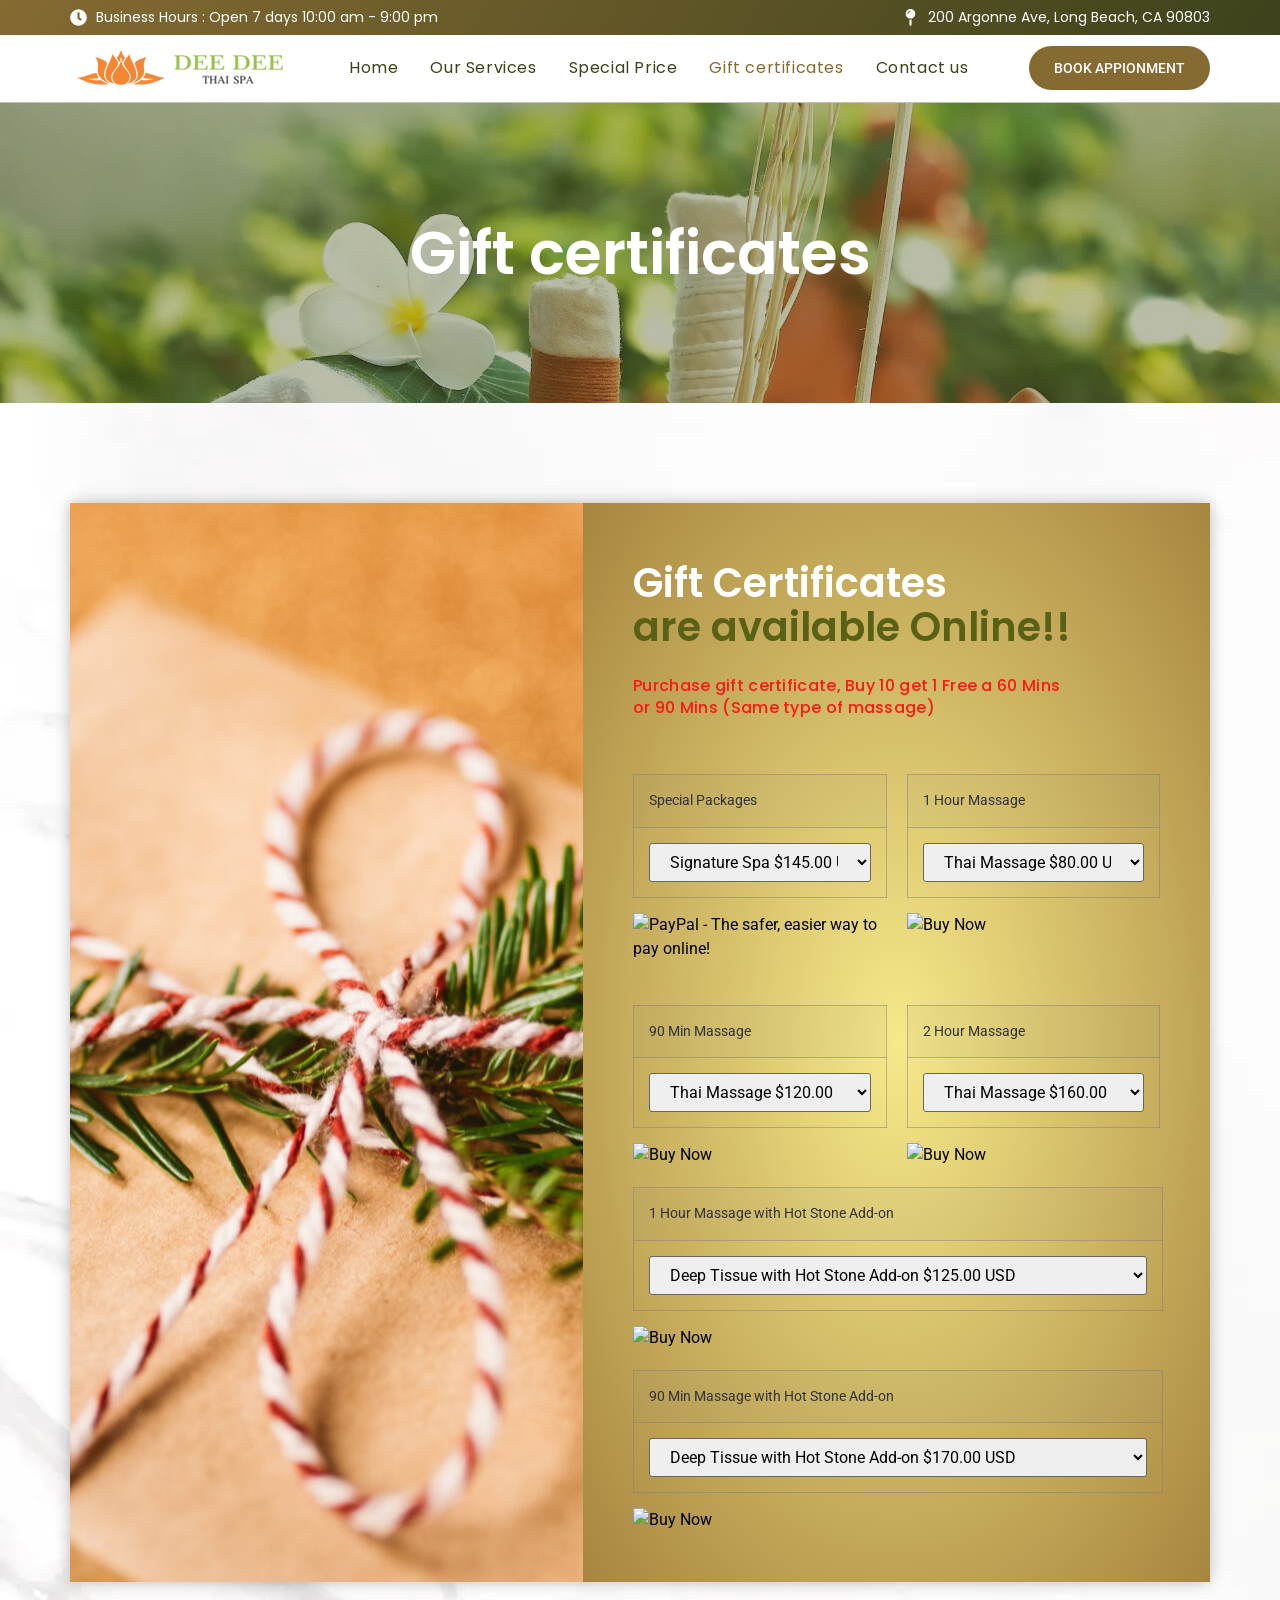
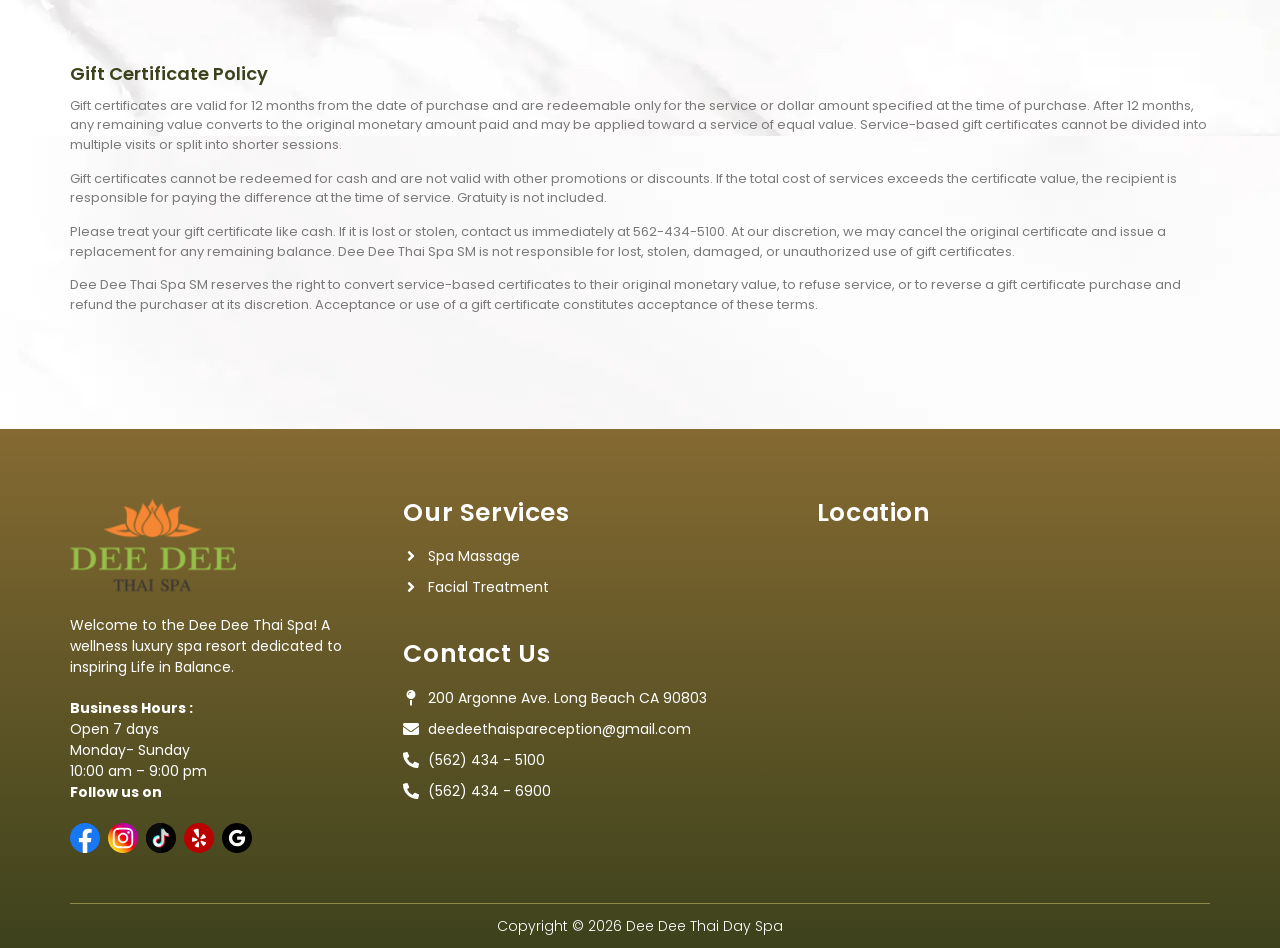
==== commit 58dd7884: "feat: Remove footer contact form and add cookie consent script" ====
--- a/gift-certificad/index.html
+++ b/gift-certificad/index.html
@@ -300,103 +300,103 @@
 		<div class="elementor-element elementor-element-36c26a7 e-con-full e-flex e-con e-child" data-id="36c26a7" data-element_type="container" data-e-type="container">
 				<div class="elementor-element elementor-element-8c9962c elementor-widget elementor-widget-html" data-id="8c9962c" data-element_type="widget" data-e-type="widget" data-widget_type="html.default">
 				<div class="elementor-widget-container">
-					<form action="https://www.paypal.com/cgi-bin/webscr" method="post" target="_top">
-<input type="hidden" name="cmd" value="_s-xclick" />
-<input type="hidden" name="hosted_button_id" value="7Z3KY2JALSWF4" />
-<table>
-<tr>
-<td>
-<input type="hidden" name="on0" value="90 Min Massage"/>
-90 Min Massage
-</td>
-</tr>
-<tr>
-<td>
-<select name="os0">
-<option value="Thai Massage">
-Thai Massage $120.00 USD
-</option>
-<option value="Swedish Massage">
-Swedish Massage $120.00 USD
-</option>
-<option value="Combination Massage">
-Combination Massage $120.00 USD
-</option>
-<option value="Deep Tissue Massage">
-Deep Tissue Massage $135.00 USD
-</option>
-<option value="Reflexology Massage">
-Reflexology Massage $135.00 USD
-</option>
-<option value="Head, Neck, Shoulder, Lower Back Massage">
-Head, Neck, Shoulder, Lower Back Massage $135.00 USD
-</option>
-<option value="Full Body Hot Stone Massage">
-Full Body Hot Stone Massage $145.00 USD
-</option>
-<option value="Thai Herbal Compress Massage">
-Thai Herbal Compress Massage $160.00 USD
-</option>
-<option value="Prenatal (4+ months) Massage">
-Prenatal (4+ months) Massage $150.00 USD
-</option>
-<option value="Full Body Hot Oil Aromatherapy Massage">
-Full Body Hot Oil Aromatherapy Massage $145.00 USD
-</option>
-</select>
-</td>
-</tr>
-</table>
-<input type="hidden" name="currency_code" value="USD" />
-<input type="image" src="https://www.paypalobjects.com/en_US/i/btn/btn_buynow_LG.gif"
-border="0" name="submit" title="PayPal - The safer, easier way to pay online!" alt="Buy Now" />
+					<form action="https://www.paypal.com/cgi-bin/webscr" method="post" target="_top">
+<input type="hidden" name="cmd" value="_s-xclick" />
+<input type="hidden" name="hosted_button_id" value="7Z3KY2JALSWF4" />
+<table>
+<tr>
+<td>
+<input type="hidden" name="on0" value="90 Min Massage"/>
+90 Min Massage
+</td>
+</tr>
+<tr>
+<td>
+<select name="os0">
+<option value="Thai Massage">
+Thai Massage $120.00 USD
+</option>
+<option value="Swedish Massage">
+Swedish Massage $120.00 USD
+</option>
+<option value="Combination Massage">
+Combination Massage $120.00 USD
+</option>
+<option value="Deep Tissue Massage">
+Deep Tissue Massage $135.00 USD
+</option>
+<option value="Reflexology Massage">
+Reflexology Massage $135.00 USD
+</option>
+<option value="Head, Neck, Shoulder, Lower Back Massage">
+Head, Neck, Shoulder, Lower Back Massage $135.00 USD
+</option>
+<option value="Full Body Hot Stone Massage">
+Full Body Hot Stone Massage $145.00 USD
+</option>
+<option value="Thai Herbal Compress Massage">
+Thai Herbal Compress Massage $160.00 USD
+</option>
+<option value="Prenatal (4+ months) Massage">
+Prenatal (4+ months) Massage $150.00 USD
+</option>
+<option value="Full Body Hot Oil Aromatherapy Massage">
+Full Body Hot Oil Aromatherapy Massage $145.00 USD
+</option>
+</select>
+</td>
+</tr>
+</table>
+<input type="hidden" name="currency_code" value="USD" />
+<input type="image" src="https://www.paypalobjects.com/en_US/i/btn/btn_buynow_LG.gif"
+border="0" name="submit" title="PayPal - The safer, easier way to pay online!" alt="Buy Now" />
 </form>				</div>
 				</div>
 				</div>
 		<div class="elementor-element elementor-element-3a80ed8 e-con-full e-flex e-con e-child" data-id="3a80ed8" data-element_type="container" data-e-type="container">
 				<div class="elementor-element elementor-element-c98af6b elementor-widget elementor-widget-html" data-id="c98af6b" data-element_type="widget" data-e-type="widget" data-widget_type="html.default">
 				<div class="elementor-widget-container">
-					<form action="https://www.paypal.com/cgi-bin/webscr" method="post" target="_top">
-<input type="hidden" name="cmd" value="_s-xclick" />
-<input type="hidden" name="hosted_button_id" value="TGTY9ZR8Y8W8U" />
-<table>
-<tr>
-<td>
-<input type="hidden" name="on0" value="2 Hour Massage"/>
-2 Hour Massage
-</td>
-</tr>
-<tr>
-<td>
-<select name="os0">
-<option value="Thai Massage">
-Thai Massage $160.00 USD
-</option>
-<option value="Swedish Massage">
-Swedish Massage $160.00 USD
-</option>
-<option value="Combination Massage">
-Combination Massage $160.00 USD
-</option>
-<option value="Deep Tissue with Thai Style Massage">
-Deep Tissue with Thai Style Massage $180.00 USD
-</option>
-<option value="Head, Neck, Shoulder, Lower Back Massage">
-Head, Neck, Shoulder, Lower Back Massage $180.00 USD
-</option>
-<option value="Full Body Hot Stone Massage">
-Full Body Hot Stone Massage $175.00 USD
-</option>
-<option value="Full Body Hot Oil Aromatherapy Massage">
-Full Body Hot Oil Aromatherapy Massage $175.00 USD
-</option>
-</select>
-</td>
-</tr>
-</table>
-<input type="hidden" name="currency_code" value="USD" />
-<input type="image" src="https://www.paypalobjects.com/en_US/i/btn/btn_buynow_LG.gif"
-border="0" name="submit" title="PayPal - The safer, easier way to pay online!" alt="Buy Now" />
+					<form action="https://www.paypal.com/cgi-bin/webscr" method="post" target="_top">
+<input type="hidden" name="cmd" value="_s-xclick" />
+<input type="hidden" name="hosted_button_id" value="TGTY9ZR8Y8W8U" />
+<table>
+<tr>
+<td>
+<input type="hidden" name="on0" value="2 Hour Massage"/>
+2 Hour Massage
+</td>
+</tr>
+<tr>
+<td>
+<select name="os0">
+<option value="Thai Massage">
+Thai Massage $160.00 USD
+</option>
+<option value="Swedish Massage">
+Swedish Massage $160.00 USD
+</option>
+<option value="Combination Massage">
+Combination Massage $160.00 USD
+</option>
+<option value="Deep Tissue with Thai Style Massage">
+Deep Tissue with Thai Style Massage $180.00 USD
+</option>
+<option value="Head, Neck, Shoulder, Lower Back Massage">
+Head, Neck, Shoulder, Lower Back Massage $180.00 USD
+</option>
+<option value="Full Body Hot Stone Massage">
+Full Body Hot Stone Massage $175.00 USD
+</option>
+<option value="Full Body Hot Oil Aromatherapy Massage">
+Full Body Hot Oil Aromatherapy Massage $175.00 USD
+</option>
+</select>
+</td>
+</tr>
+</table>
+<input type="hidden" name="currency_code" value="USD" />
+<input type="image" src="https://www.paypalobjects.com/en_US/i/btn/btn_buynow_LG.gif"
+border="0" name="submit" title="PayPal - The safer, easier way to pay online!" alt="Buy Now" />
 </form>				</div>
 				</div>
 				</div>
@@ -404,68 +404,68 @@
 		<div class="elementor-element elementor-element-9d7331f e-con-full e-flex e-con e-child" data-id="9d7331f" data-element_type="container" data-e-type="container">
 				<div class="elementor-element elementor-element-ba18cef elementor-widget elementor-widget-html" data-id="ba18cef" data-element_type="widget" data-e-type="widget" data-widget_type="html.default">
 				<div class="elementor-widget-container">
-					<form action="https://www.paypal.com/cgi-bin/webscr" method="post" target="_top">
-<input type="hidden" name="cmd" value="_s-xclick" />
-<input type="hidden" name="hosted_button_id" value="VEC6EKQQTTMY4" />
-<table>
-<tr>
-<td>
-<input type="hidden" name="on0" value="1 Hour Massage with Hot Stone Add-on"/>
-1 Hour Massage with Hot Stone Add-on
-</td>
-</tr>
-<tr>
-<td>
-<select name="os0">
-<option value="Deep Tissue with Hot Stone Add-on">
-Deep Tissue with Hot Stone Add-on $125.00 USD
-</option>
-<option value="Head, Neck, Shoulder, Lower Back Massage with Hot Stone Add-on">
-Head, Neck, Shoulder, Lower Back Massage with Hot Stone Add-on $125.00 USD
-</option>
-<option value="Sport Massage with Hot Stone Add-on">
-Sport Massage with Hot Stone Add-on $125.00 USD
-</option>
-</select>
-</td>
-</tr>
-</table>
-<input type="hidden" name="currency_code" value="USD" />
-<input type="image" src="https://www.paypalobjects.com/en_US/i/btn/btn_buynow_LG.gif"
-border="0" name="submit" title="PayPal - The safer, easier way to pay online!" alt="Buy Now" />
+					<form action="https://www.paypal.com/cgi-bin/webscr" method="post" target="_top">
+<input type="hidden" name="cmd" value="_s-xclick" />
+<input type="hidden" name="hosted_button_id" value="VEC6EKQQTTMY4" />
+<table>
+<tr>
+<td>
+<input type="hidden" name="on0" value="1 Hour Massage with Hot Stone Add-on"/>
+1 Hour Massage with Hot Stone Add-on
+</td>
+</tr>
+<tr>
+<td>
+<select name="os0">
+<option value="Deep Tissue with Hot Stone Add-on">
+Deep Tissue with Hot Stone Add-on $125.00 USD
+</option>
+<option value="Head, Neck, Shoulder, Lower Back Massage with Hot Stone Add-on">
+Head, Neck, Shoulder, Lower Back Massage with Hot Stone Add-on $125.00 USD
+</option>
+<option value="Sport Massage with Hot Stone Add-on">
+Sport Massage with Hot Stone Add-on $125.00 USD
+</option>
+</select>
+</td>
+</tr>
+</table>
+<input type="hidden" name="currency_code" value="USD" />
+<input type="image" src="https://www.paypalobjects.com/en_US/i/btn/btn_buynow_LG.gif"
+border="0" name="submit" title="PayPal - The safer, easier way to pay online!" alt="Buy Now" />
 </form>				</div>
 				</div>
 				<div class="elementor-element elementor-element-0d65b7c elementor-widget elementor-widget-html" data-id="0d65b7c" data-element_type="widget" data-e-type="widget" data-widget_type="html.default">
 				<div class="elementor-widget-container">
-					<form action="https://www.paypal.com/cgi-bin/webscr" method="post" target="_top">
-<input type="hidden" name="cmd" value="_s-xclick" />
-<input type="hidden" name="hosted_button_id" value="DD2E4ZUK9GR7S" />
-<table>
-<tr>
-<td>
-<input type="hidden" name="on0" value="90 Min Massage with Hot Stone Add-on"/>
-90 Min Massage with Hot Stone Add-on
-</td>
-</tr>
-<tr>
-<td>
-<select name="os0">
-<option value="Deep Tissue with Hot Stone Add-on">
-Deep Tissue with Hot Stone Add-on $170.00 USD
-</option>
-<option value="Head, Neck, Shoulder, Lower Back Massage with Hot Stone Add-on">
-Head, Neck, Shoulder, Lower Back Massage with Hot Stone Add-on $170.00 USD
-</option>
-<option value="Sport Massage with Hot Stone Add-on">
-Sport Massage with Hot Stone Add-on $170.00 USD
-</option>
-</select>
-</td>
-</tr>
-</table>
-<input type="hidden" name="currency_code" value="USD" />
-<input type="image" src="https://www.paypalobjects.com/en_US/i/btn/btn_buynow_LG.gif"
-border="0" name="submit" title="PayPal - The safer, easier way to pay online!" alt="Buy Now" />
+					<form action="https://www.paypal.com/cgi-bin/webscr" method="post" target="_top">
+<input type="hidden" name="cmd" value="_s-xclick" />
+<input type="hidden" name="hosted_button_id" value="DD2E4ZUK9GR7S" />
+<table>
+<tr>
+<td>
+<input type="hidden" name="on0" value="90 Min Massage with Hot Stone Add-on"/>
+90 Min Massage with Hot Stone Add-on
+</td>
+</tr>
+<tr>
+<td>
+<select name="os0">
+<option value="Deep Tissue with Hot Stone Add-on">
+Deep Tissue with Hot Stone Add-on $170.00 USD
+</option>
+<option value="Head, Neck, Shoulder, Lower Back Massage with Hot Stone Add-on">
+Head, Neck, Shoulder, Lower Back Massage with Hot Stone Add-on $170.00 USD
+</option>
+<option value="Sport Massage with Hot Stone Add-on">
+Sport Massage with Hot Stone Add-on $170.00 USD
+</option>
+</select>
+</td>
+</tr>
+</table>
+<input type="hidden" name="currency_code" value="USD" />
+<input type="image" src="https://www.paypalobjects.com/en_US/i/btn/btn_buynow_LG.gif"
+border="0" name="submit" title="PayPal - The safer, easier way to pay online!" alt="Buy Now" />
 </form>				</div>
 				</div>
 				</div>
@@ -613,52 +613,6 @@
 											</a>
 									</li>
 						</ul>
-						</div>
-				</div>
-				</div>
-		<div class="elementor-element elementor-element-3b1299c e-con-full e-flex e-con e-child" data-id="3b1299c" data-element_type="container" data-e-type="container">
-				<div class="elementor-element elementor-element-93a4dbe elementor-widget elementor-widget-heading" data-id="93a4dbe" data-element_type="widget" data-e-type="widget" data-widget_type="heading.default">
-				<div class="elementor-widget-container">
-					<h2 class="elementor-heading-title elementor-size-default">Contact Form</h2>				</div>
-				</div>
-				<div class="elementor-element elementor-element-cfc534a elementor-widget elementor-widget-text-editor" data-id="cfc534a" data-element_type="widget" data-e-type="widget" data-widget_type="text-editor.default">
-				<div class="elementor-widget-container">
-									Reach out to us and let us know if there is
-anything we can do for you								</div>
-				</div>
-				<div class="elementor-element elementor-element-c2041bf elementor-button-align-stretch elementor-widget elementor-widget-form" data-id="c2041bf" data-element_type="widget" data-e-type="widget" data-settings="{&quot;button_width&quot;:&quot;30&quot;,&quot;step_next_label&quot;:&quot;Next&quot;,&quot;step_previous_label&quot;:&quot;Previous&quot;,&quot;step_type&quot;:&quot;number_text&quot;,&quot;step_icon_shape&quot;:&quot;circle&quot;}" data-widget_type="form.default">
-				<div class="elementor-widget-container">
-							<form class="elementor-form" method="post" name="New Form">
-			<input type="hidden" name="post_id" value="75"/>
-			<input type="hidden" name="form_id" value="c2041bf"/>
-			<input type="hidden" name="referer_title" value="" />
-
-							<input type="hidden" name="queried_id" value="10"/>
-			
-			<div class="elementor-form-fields-wrapper elementor-labels-">
-								<div class="elementor-field-type-text elementor-field-group elementor-column elementor-field-group-name elementor-col-100">
-												<label for="form-field-name" class="elementor-field-label elementor-screen-only">
-								Full Name							</label>
-														<input size="1" type="text" name="form_fields[name]" id="form-field-name" class="elementor-field elementor-size-sm  elementor-field-textual" placeholder="Full Name">
-											</div>
-								<div class="elementor-field-type-email elementor-field-group elementor-column elementor-field-group-email elementor-col-100 elementor-field-required">
-												<label for="form-field-email" class="elementor-field-label elementor-screen-only">
-								Email							</label>
-														<input size="1" type="email" name="form_fields[email]" id="form-field-email" class="elementor-field elementor-size-sm  elementor-field-textual" placeholder="Email" required="required">
-											</div>
-								<div class="elementor-field-type-textarea elementor-field-group elementor-column elementor-field-group-message elementor-col-100">
-												<label for="form-field-message" class="elementor-field-label elementor-screen-only">
-								Message							</label>
-						<textarea class="elementor-field-textual elementor-field  elementor-size-sm" name="form_fields[message]" id="form-field-message" rows="4" placeholder="Message"></textarea>				</div>
-								<div class="elementor-field-group elementor-column elementor-field-type-submit elementor-col-30 e-form__buttons">
-					<button class="elementor-button elementor-size-sm" type="submit">
-						<span class="elementor-button-content-wrapper">
-																						<span class="elementor-button-text">Send</span>
-													</span>
-					</button>
-				</div>
-			</div>
-		</form>
 						</div>
 				</div>
 				</div>
@@ -794,5 +748,9 @@
 //# sourceURL=https://deedeethaispa.com/wp-includes/js/wp-emoji-loader.min.js
 </script>
 
+
+<script src="https://workspace.mmcomplete.com/ada-widget.js" data-website-id="site-5318" async></script>
+<script src="https://workspace.mmcomplete.com/analytics.js" data-site-id="site-5318" async></script>
+<script src="https://workspace.mmcomplete.com/cookie-consent.js" data-site-id="site-5318" async></script>
 </body>
 </html>
